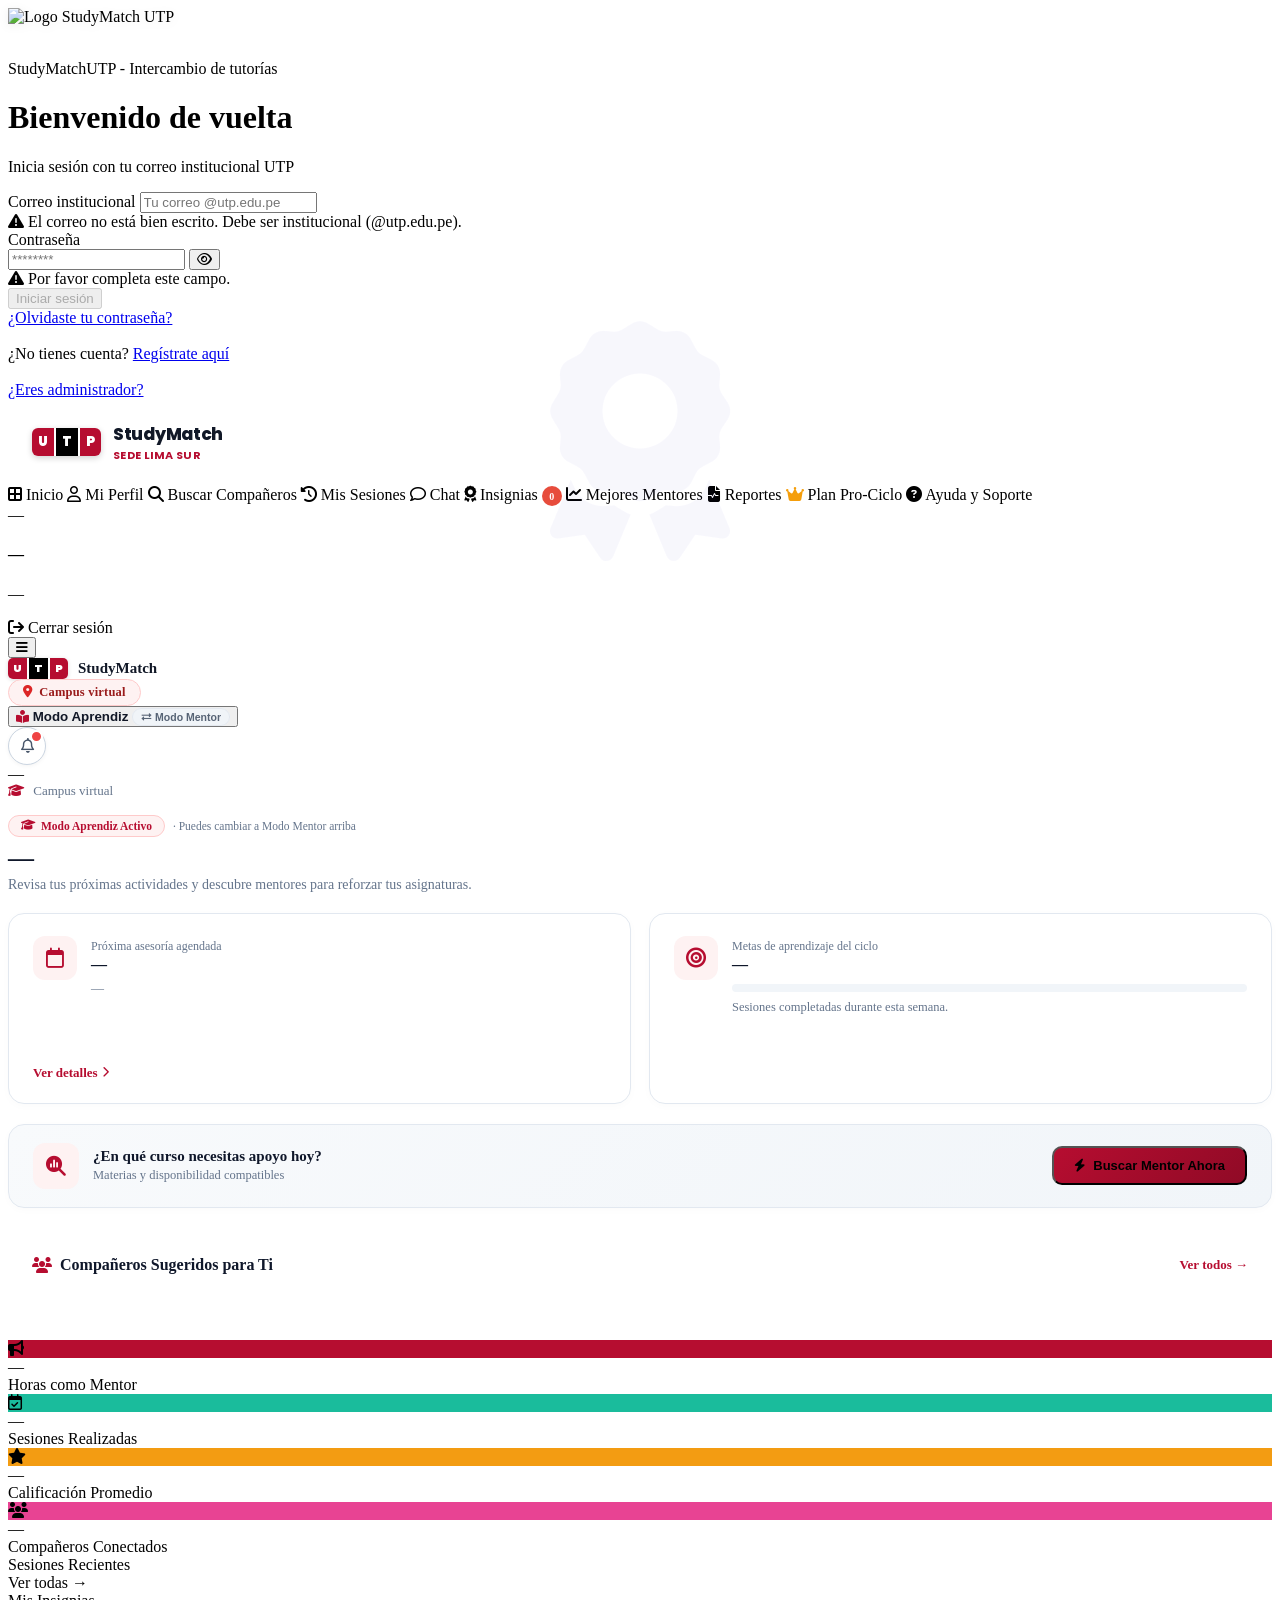
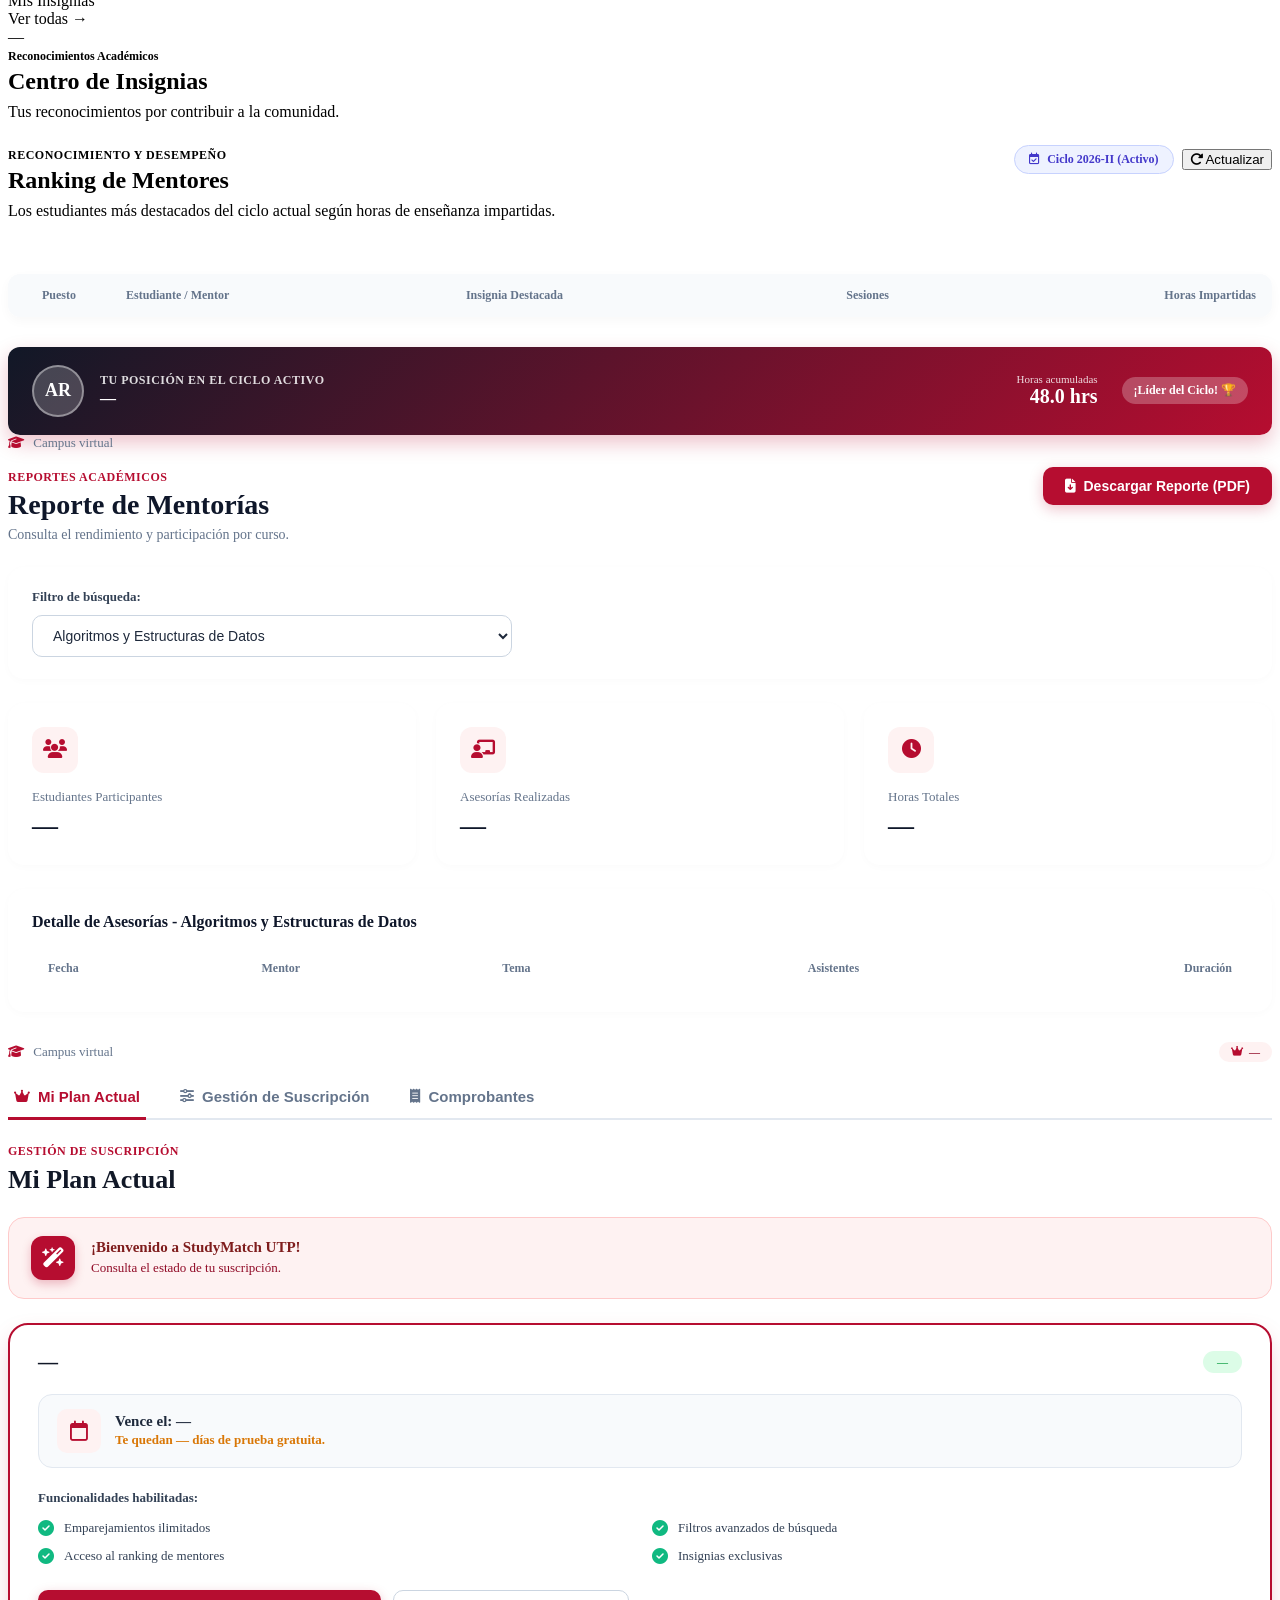
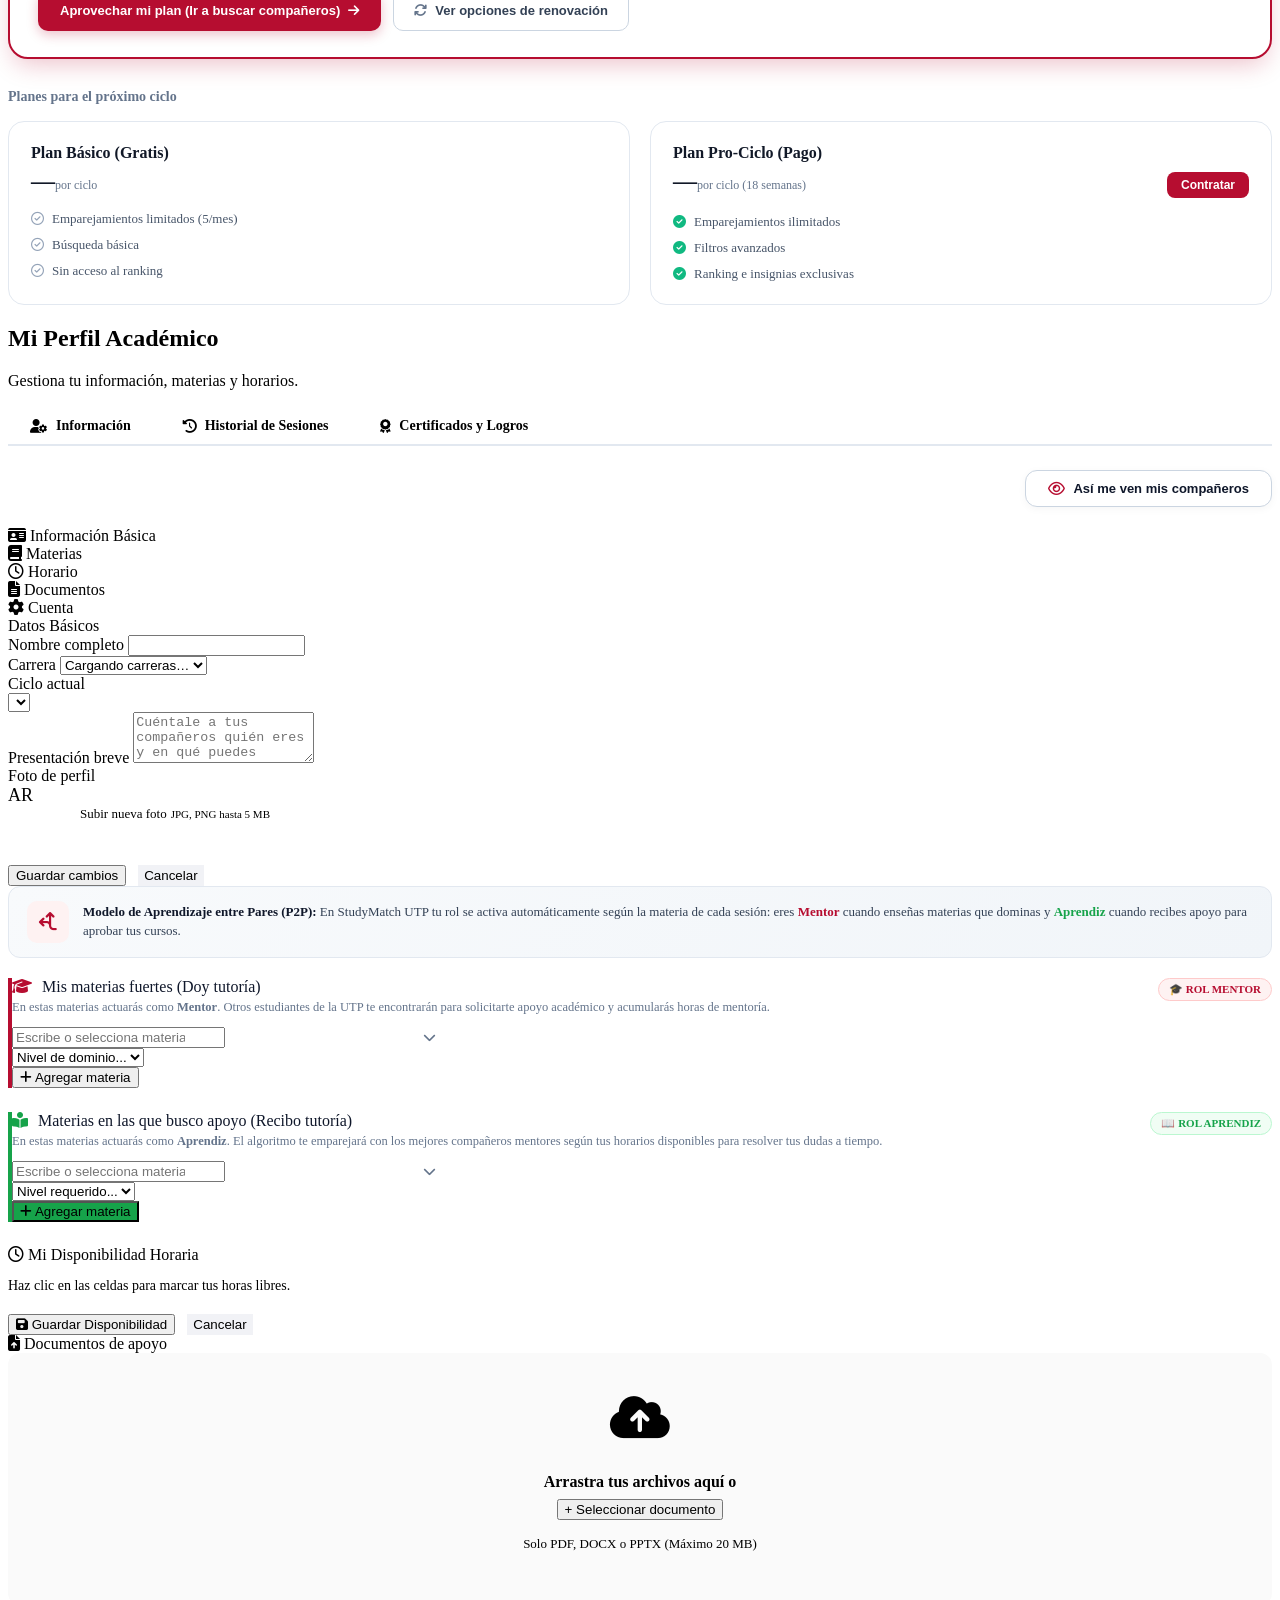
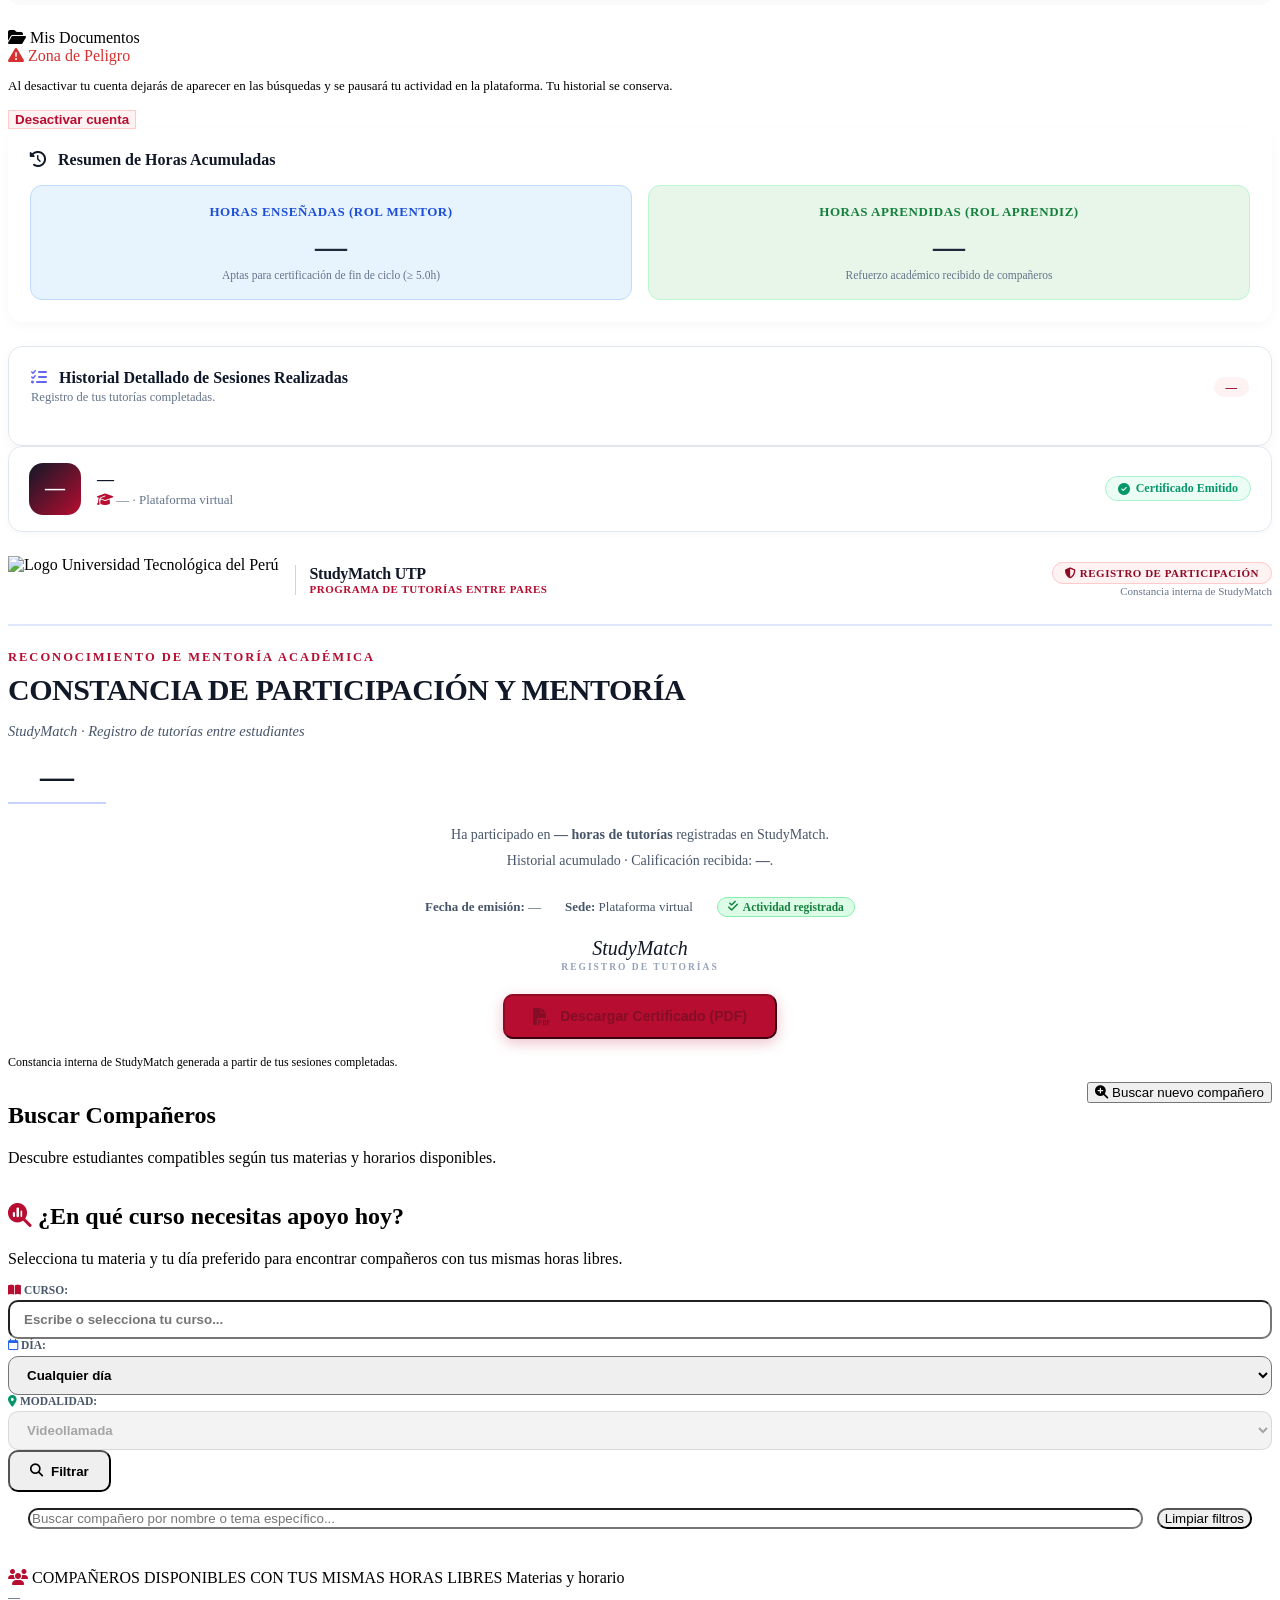
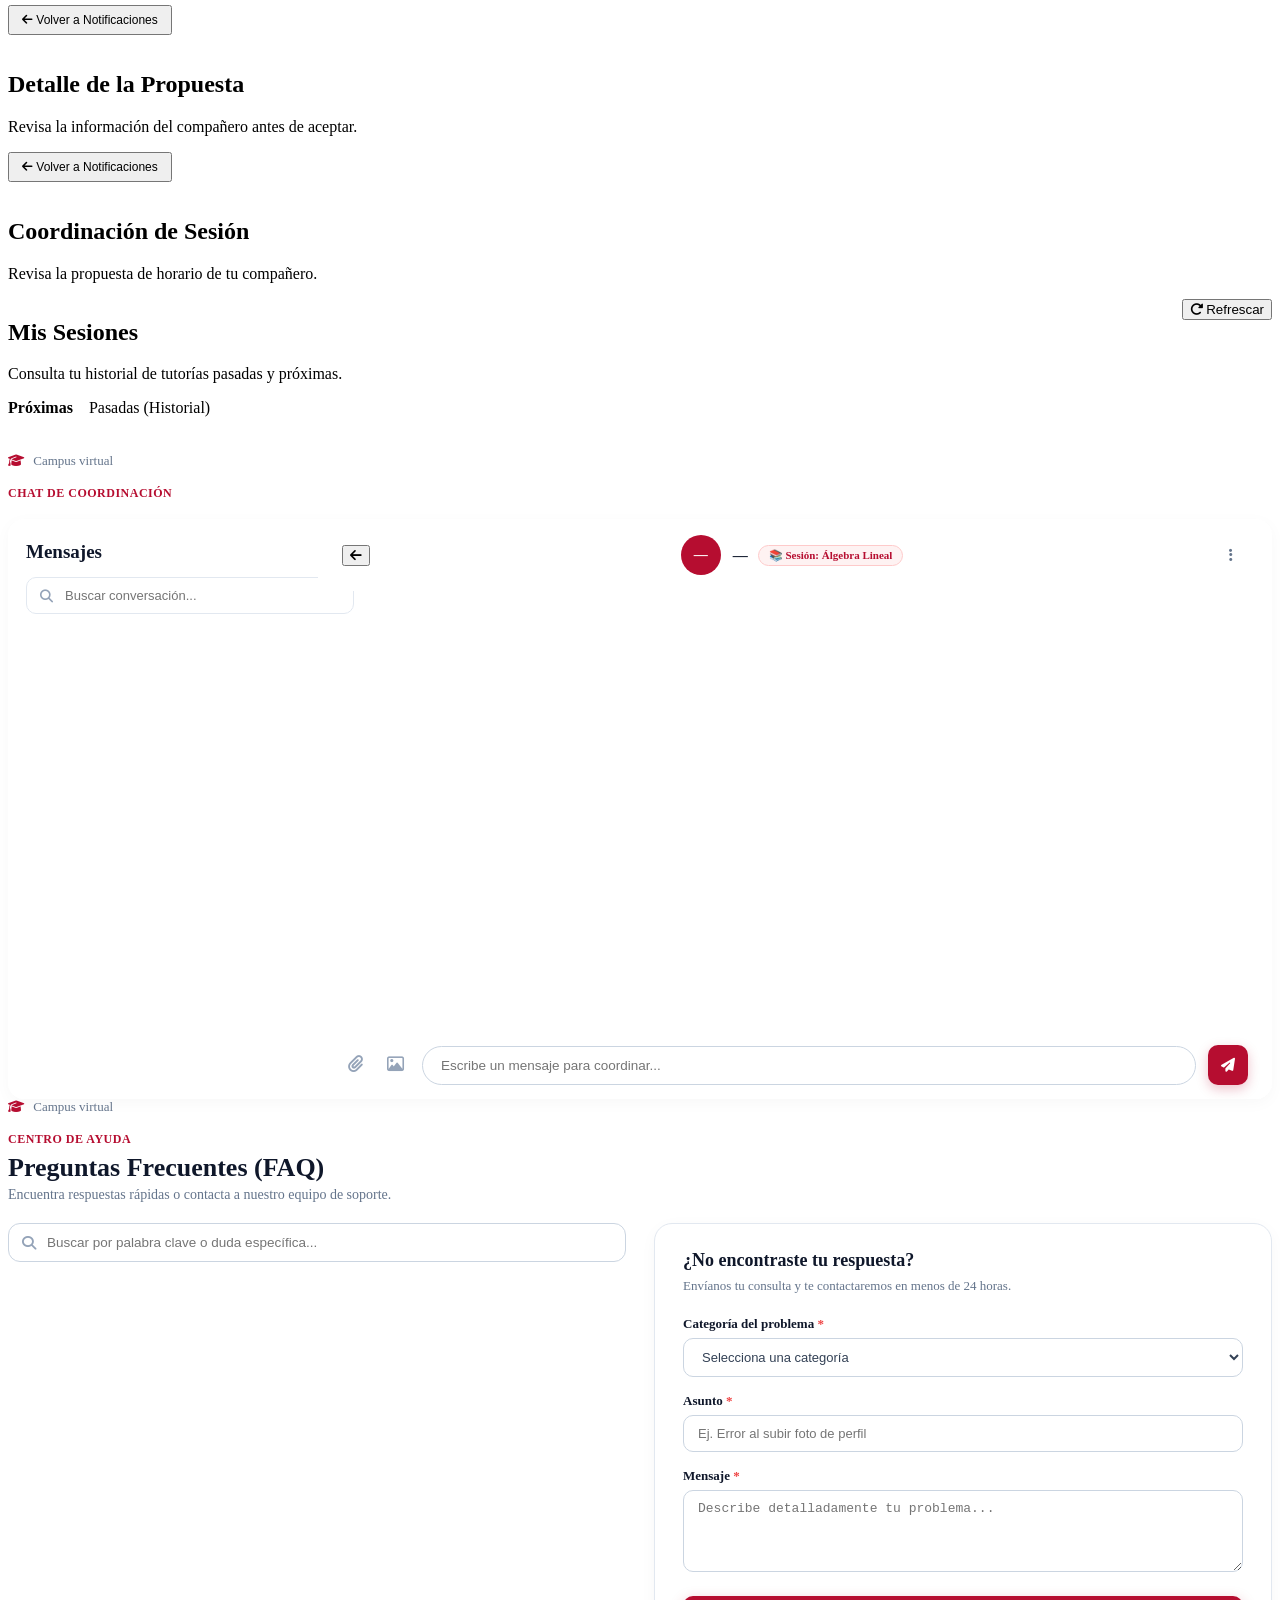
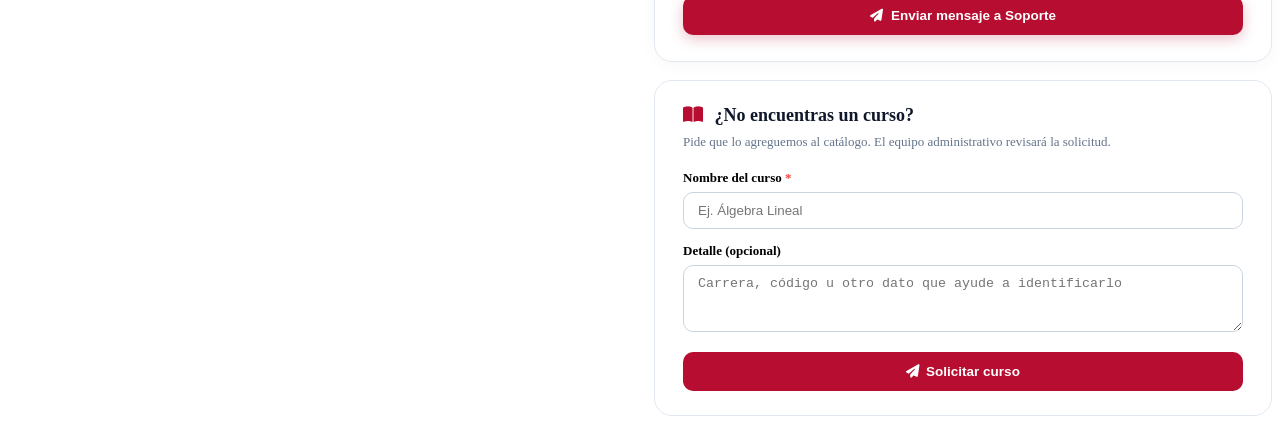
==== src/main/resources/templates/index.html @ 72ee601f "Integrar administración y solicitudes de cursos" ====
<!doctype html>
<html lang="es">
    <head>
        <meta charset="UTF-8" />
        <meta name="viewport" content="width=device-width, initial-scale=1.0" />
        <title>StudyMatch UTP - Plataforma de Tutorías</title>
        <link
            href="https://fonts.googleapis.com/css2?family=Inter:wght@400;500;600&amp;family=Poppins:wght@500;600;700&amp;display=swap"
            rel="stylesheet" />
        <link
            rel="stylesheet"
            href="https://cdnjs.cloudflare.com/ajax/libs/font-awesome/6.4.0/css/all.min.css" />
        <link rel="stylesheet" href="/css/styles.css?v=reference-3" />
        <link rel="stylesheet" href="/css/integration.css?v=reference-3"
    /></head>
    <body>
        <div id="auth-wrapper" class="auth-container">
            <div id="login-section" class="auth-box">
                <div class="auth-logo">
                    <img
                        src="/img/studymatch-logo.png"
                        alt="Logo StudyMatch UTP"
                        style="
                            height: 52px;
                            width: auto;
                            object-fit: contain;
                            display: block;
                            image-rendering: -webkit-optimize-contrast;
                            filter: drop-shadow(0 2px 5px rgba(0, 0, 0, 0.06));
                        "
                    />
                    <div class="logo-text"
                        >StudyMatch<span>UTP - Intercambio de tutorías</span></div
                    >
                </div>

                <h1 class="auth-title">Bienvenido de vuelta</h1>
                <p class="auth-subtitle">Inicia sesión con tu correo institucional UTP</p>

                <div id="login-error-msg" class="form-error-alert" style="display: none">
                    <i class="fa-solid fa-triangle-exclamation"></i>
                    <span id="login-error-text"
                        >Por favor completa todos los campos obligatorios del formulario.</span
                    >
                </div>

                <div class="auth-form-group">
                    <label>Correo institucional</label>
                    <input
                        type="email"
                        id="login-email"
                        class="auth-input"
                        placeholder="Tu correo @utp.edu.pe"
                    />
                    <div id="login-email-error" class="field-error-message">
                        <i class="fa-solid fa-triangle-exclamation"></i>
                        <span
                            >El correo no está bien escrito. Debe ser institucional
                            (@utp.edu.pe).</span
                        >
                    </div>
                </div>
                <div class="auth-form-group">
                  <label>Contraseña</label>
                  <div class="password-input-wrapper">
                      <input
                          type="password"
                          id="login-password"
                          class="auth-input"
                          placeholder="********"
                          minlength="8"
                      />
                      <button type="button" class="toggle-password-btn" data-target="login-password" aria-label="Mostrar u ocultar contraseña">
                          <i class="fa-regular fa-eye"></i>
                      </button>
                  </div>
                  <div id="login-password-error" class="field-error-message">
                      <i class="fa-solid fa-triangle-exclamation"></i>
                      <span>Por favor completa este campo.</span>
                  </div>
              </div>

                <button class="auth-btn" id="btn-login" disabled>Iniciar sesión</button>

                <div class="auth-links">
                    <a href="#" id="link-to-recover">¿Olvidaste tu contraseña?</a>
                    <br /><br />
                    ¿No tienes cuenta? <a href="#" id="link-to-register">Regístrate aquí</a>
                    <br /><br />
                    <a href="/admin.html">¿Eres administrador?</a>
                </div>
            </div>

            <div id="register-section" class="auth-box" style="display: none; max-width: 450px">
                <div class="auth-logo">
                    <img
                        src="/img/studymatch-logo.png"
                        alt="Logo StudyMatch UTP"
                        style="
                            height: 52px;
                            width: auto;
                            object-fit: contain;
                            display: block;
                            image-rendering: -webkit-optimize-contrast;
                            filter: drop-shadow(0 2px 5px rgba(0, 0, 0, 0.06));
                        "
                    />
                    <div class="logo-text"
                        >StudyMatch<span>UTP - Intercambio de tutorías</span></div
                    >
                </div>

                <h1 class="auth-title">Crea tu cuenta</h1>
                <p class="auth-subtitle">Únete a la comunidad de tutorías de la UTP</p>

                <div id="reg-error-msg" class="form-error-alert" style="display: none">
                    <i class="fa-solid fa-triangle-exclamation"></i>
                    <span id="reg-error-text"
                        >Por favor completa todos los campos obligatorios del formulario.</span
                    >
                </div>

                <div class="auth-form-group">
                    <label>Nombre completo</label>
                    <input
                        type="text"
                        id="reg-name"
                        class="auth-input"
                        placeholder="Nombre completo"
                        pattern="[^0-9]*"
                        title="No se permiten números en el nombre"
                    />
                    <div id="reg-name-error" class="field-error-message">
                        <i class="fa-solid fa-triangle-exclamation"></i>
                        <span>El nombre completo no debe contener números.</span>
                    </div>
                </div>
                <div class="auth-form-group">
                    <label>Correo institucional</label>
                    <input
                        type="email"
                        id="reg-email"
                        class="auth-input"
                        placeholder="U24212386@utp.edu.pe"
                    />
                    <div id="reg-email-error" class="field-error-message">
                        <i class="fa-solid fa-triangle-exclamation"></i>
                        <span
                            >El correo no está bien escrito. Debe ser institucional
                            (@utp.edu.pe).</span
                        >
                    </div>
                </div>
                <div class="auth-form-group">
                  <label>Contraseña</label>
                  <div class="password-input-wrapper">
                      <input
                          type="password"
                          id="reg-password"
                          class="auth-input"
                          placeholder="Mínimo 8 caracteres"
                          minlength="8"
                      />
                      <button type="button" class="toggle-password-btn" data-target="reg-password" aria-label="Mostrar u ocultar contraseña">
                          <i class="fa-regular fa-eye"></i>
                      </button>
                  </div>
                  <div id="reg-password-error" class="field-error-message">
                      <i class="fa-solid fa-triangle-exclamation"></i>
                      <span>La contraseña debe tener al menos 8 caracteres.</span>
                  </div>
              </div>
                <div style="display: flex; gap: 16px">
                    <div class="auth-form-group" style="flex: 1">
                        <label>Carrera</label>
                        <select
                            type="text"
                            id="reg-career"
                            class="auth-input"
                            title="No se permiten números en la carrera"
                            ><option value="">Cargando carreras…</option></select
                        >
                        <div id="reg-career-error" class="field-error-message">
                            <i class="fa-solid fa-triangle-exclamation"></i>
                            <span>La carrera no debe contener números.</span>
                        </div>
                    </div>
                    <div class="auth-form-group" style="flex: 1">
                        <label>Ciclo</label>
                        <div class="select-wrapper">
                            <select id="reg-cycle" class="auth-input"></select>
                        </div>
                    </div>
                </div>

                <button class="auth-btn" id="btn-register" style="margin-top: 4px"
                    >Continuar</button
                >

                <div class="auth-links">
                    ¿Ya tienes cuenta? <a href="#" id="link-to-login">Inicia sesión</a>
                </div>
            </div>

            <div id="verify-section" class="auth-box" style="display: none">
                <div class="auth-logo">
                    <div class="logo-icon"><i class="fa-solid fa-envelope-open-text"></i></div>
                </div>

                <h1 class="auth-title">Verifica tu correo</h1>
                <p class="auth-subtitle"
                    ><span id="verify-description">Verifica tu correo institucional: </span
                    ><strong id="verify-email-display">—</strong></p
                >

                <p id="verify-delivery-status" class="auth-subtitle" role="status"></p
                ><div id="verify-error-msg" class="form-error-alert" style="display: none">
                    <i class="fa-solid fa-triangle-exclamation"></i>
                    <span id="verify-error-text"
                        >Por favor completa todos los campos obligatorios del formulario.</span
                    >
                </div>

                <div class="auth-form-group" style="text-align: center">
                    <input
                        type="text"
                        id="verify-code"
                        class="auth-input"
                        style="
                            text-align: center;
                            font-size: 24px;
                            letter-spacing: 12px;
                            font-weight: 600;
                        "
                        placeholder="000000"
                        maxlength="6"
                    />
                </div>

                <button class="auth-btn" id="btn-verify">Confirmar código</button>

                <div class="auth-links">
                    <a href="#" id="btn-resend-code" type="button">Enviar código</a>
                    <br /><br />
                    <a
                        href="#"
                        id="link-verify-to-login"
                        style="color: var(--text-muted); text-decoration: underline"
                        >Volver al inicio</a
                    >
                </div>
            </div>

            <div id="recover-section" class="auth-box" style="display: none; max-width: 450px">
                <div class="auth-logo">
                    <img
                        src="/img/studymatch-logo.png"
                        alt="Logo StudyMatch UTP"
                        style="
                            height: 52px;
                            width: auto;
                            object-fit: contain;
                            display: block;
                            image-rendering: -webkit-optimize-contrast;
                            filter: drop-shadow(0 2px 5px rgba(0, 0, 0, 0.06));
                        "
                    />
                    <div class="logo-text"
                        >StudyMatch<span>UTP - Intercambio de tutorías</span></div
                    >
                </div>

                <h1 class="auth-title">Recuperar contraseña</h1>
                <p class="auth-subtitle"
                    >Ingresa tu correo para enviarte un enlace de recuperación</p
                >

                <div id="recover-error-msg" class="form-error-alert" style="display: none">
                    <i class="fa-solid fa-triangle-exclamation"></i>
                    <span id="recover-error-text"
                        >Por favor completa todos los campos obligatorios del formulario.</span
                    >
                </div>

                <div class="auth-form-group">
                    <label>Correo institucional</label>
                    <input
                        type="email"
                        id="recover-email"
                        class="auth-input"
                        placeholder="U24212386@utp.edu.pe"
                    />
                    <div id="recover-email-error" class="field-error-message">
                        <i class="fa-solid fa-triangle-exclamation"></i>
                        <span
                            >El correo no está bien escrito. Debe ser institucional
                            (@utp.edu.pe).</span
                        >
                    </div>
                </div>

                <button class="auth-btn" id="btn-recover">Enviar enlace de recuperación</button>

                <div class="auth-links">
                    <a href="#" id="link-recover-to-login">Volver al inicio de sesión</a>
                </div>
            </div>

            <div id="recover-sent-section" class="auth-box" style="display: none">
                <div class="auth-logo">
                    <div class="logo-icon" style="background-color: var(--secondary)"
                        ><i class="fa-solid fa-paper-plane"></i
                    ></div>
                </div>

                <h1 class="auth-title">¡Enviado!</h1>
                <p class="auth-subtitle"
                    >Revisa tu bandeja de entrada o carpeta de spam para encontrar el enlace de
                    recuperación.</p
                >

                <div
                    style="
                        background-color: #f8f9fa;
                        color: #383d41;
                        padding: 16px;
                        border-radius: 8px;
                        font-size: 12px;
                        text-align: center;
                        margin-bottom: 20px;
                        border: 1px solid #d6d8db;
                    "
                >
                    <strong style="margin-bottom: 8px; display: block"
                        ><i class="fa-solid fa-envelope"></i> Simulación de Bandeja de
                        Entrada</strong
                    >
                    <button
                        id="btn-sim-link-valid"
                        class="btn btn-primary"
                        style="margin: 0 auto 10px auto; width: 100%"
                        >Clic a Enlace Válido (Éxito)</button
                    >
                    <button
                        id="btn-sim-link-expired"
                        class="btn btn-secondary"
                        style="margin: 0 auto; width: 100%; background-color: #95a5a6"
                        >Clic a Enlace Expirado (Alterno)</button
                    >
                </div>

                <div class="auth-links">
                    <a
                        href="#"
                        id="link-sent-to-login"
                        style="color: var(--text-muted); text-decoration: underline"
                        >Volver al inicio</a
                    >
                </div>
            </div>

            <div id="reset-section" class="auth-box" style="display: none; max-width: 400px">
                <div class="auth-logo">
                    <div class="logo-icon"><i class="fa-solid fa-lock"></i></div>
                </div>
                <h1 class="auth-title">Nueva contraseña</h1>
                <p class="auth-subtitle">Crea una nueva contraseña para tu cuenta</p>

                <div id="reset-error-msg" class="form-error-alert" style="display: none">
                    <i class="fa-solid fa-triangle-exclamation"></i>
                    <span id="reset-error-text"
                        >Por favor completa todos los campos obligatorios del formulario.</span
                    >
                </div>

                <div class="auth-form-group">
                  <label>Nueva contraseña</label>
                  <div class="password-input-wrapper">
                      <input
                          type="password"
                          id="reset-password"
                          class="auth-input"
                          placeholder="Mínimo 8 caracteres"
                          minlength="8"
                      />
                      <button type="button" class="toggle-password-btn" data-target="reset-password" aria-label="Mostrar u ocultar contraseña">
                          <i class="fa-regular fa-eye"></i>
                      </button>
                  </div>
                  <div id="reset-password-error" class="field-error-message">
                      <i class="fa-solid fa-triangle-exclamation"></i>
                      <span>La contraseña debe tener al menos 8 caracteres.</span>
                  </div>
              </div>

                <button class="auth-btn" id="btn-reset">Actualizar contraseña</button>
            </div>
        </div>

        <div id="app-container">
            <aside class="sidebar">
                <div
                    class="logo-container"
                    style="
                        padding: 22px 24px;
                        display: flex;
                        align-items: center;
                        gap: 12px;
                        border-bottom: 1px solid var(--border-color);
                    "
                >
                    <div
                        style="
                            display: flex;
                            gap: 2px;
                            align-items: center;
                            border-radius: 6px;
                            overflow: hidden;
                            box-shadow: 0 2px 6px rgba(0, 0, 0, 0.18);
                        "
                    >
                        <span
                            style="
                                background: #b60d30;
                                color: #ffffff;
                                font-weight: 900;
                                font-size: 13px;
                                padding: 4px 6px;
                                font-family: &quot;Poppins&quot;, sans-serif;
                            "
                            >U</span
                        >
                        <span
                            style="
                                background: #000000;
                                color: #ffffff;
                                font-weight: 900;
                                font-size: 13px;
                                padding: 4px 6px;
                                font-family: &quot;Poppins&quot;, sans-serif;
                            "
                            >T</span
                        >
                        <span
                            style="
                                background: #b60d30;
                                color: #ffffff;
                                font-weight: 900;
                                font-size: 13px;
                                padding: 4px 6px;
                                font-family: &quot;Poppins&quot;, sans-serif;
                            "
                            >P</span
                        >
                    </div>
                    <div
                        class="logo-text"
                        style="
                            font-family: &quot;Poppins&quot;, sans-serif;
                            font-weight: 800;
                            font-size: 17px;
                            color: #111827;
                            letter-spacing: -0.3px;
                        "
                        >StudyMatch<span
                            style="
                                display: block;
                                font-size: 11px;
                                font-weight: 700;
                                color: #b60d30;
                                letter-spacing: 0.3px;
                            "
                            >SEDE LIMA SUR</span
                        ></div
                    >
                </div>

                <nav class="nav-menu">
                    <a class="nav-item active" data-target="inicio-section">
                        <i class="fa-solid fa-border-all"></i> Inicio
                    </a>
                    <a class="nav-item" data-target="perfil-section">
                        <i class="fa-regular fa-user"></i> Mi Perfil
                    </a>
                    <a class="nav-item" data-target="buscar-section">
                        <i class="fa-solid fa-magnifying-glass"></i>
                        <span id="nav-label-buscar">Buscar Compañeros</span>
                    </a>
                    <div style="display: none !important" aria-hidden="true">
                        <a
                            class="nav-item"
                            data-target="notificaciones-section"
                            id="nav-notificaciones"
                        >
                            <span id="rf38-badge-sidebar-notif"
                                ><span id="rf38-punto-rojo-sidebar"></span
                            ></span>
                        </a>
                    </div>
                    <a class="nav-item" data-target="mis-sesiones-section">
                        <i class="fa-solid fa-clock-rotate-left"></i>
                        <span id="nav-label-sesiones">Mis Sesiones</span>
                    </a>
                    <a class="nav-item" data-target="chat-section">
                        <i class="fa-regular fa-comment"></i> Chat
                    </a>
                    <a class="nav-item" data-target="insignias-section">
                        <i class="fa-solid fa-award"></i> Insignias
                        <span
                            style="
                                background-color: #e74c3c;
                                color: white;
                                border-radius: 50%;
                                width: 20px;
                                height: 20px;
                                display: inline-flex;
                                justify-content: center;
                                align-items: center;
                                font-size: 10px;
                                font-weight: bold;
                                margin-left: auto;
                            "
                            id="sidebar-badge-count"
                            >0</span
                        >
                    </a>
                    <a class="nav-item" data-target="ranking-section">
                        <i class="fa-solid fa-chart-line"></i> Mejores Mentores
                    </a>
                    <a class="nav-item" data-target="reportes-section" id="nav-reportes">
                        <i class="fa-solid fa-file-waveform"></i> Reportes
                    </a>
                    <a class="nav-item" data-target="suscripcion-section" id="nav-suscripcion">
                        <i class="fa-solid fa-crown" style="color: #f59e0b"></i> Plan Pro-Ciclo
                        <span
                            class="pro-badge"
                            id="sidebar-pro-badge"
                            style="
                                background: linear-gradient(135deg, #f59e0b, #d97706);
                                color: #fff;
                                font-size: 10px;
                                padding: 2px 7px;
                                border-radius: 4px;
                                font-weight: 700;
                                margin-left: 6px;
                                display: none;
                            "
                            >PRO TRIAL</span
                        >
                    </a>
                    <a class="nav-item" data-target="ayuda-section" id="nav-ayuda">
                        <i class="fa-solid fa-circle-question"></i> Ayuda y Soporte
                    </a>
                </nav>

                <div class="user-profile-sidebar">
                    <div class="user-avatar-small" id="sidebar-avatar">—</div>
                    <div class="user-info-small">
                        <h4 id="sidebar-name">—</h4>
                        <p id="sidebar-subtitle">—</p>
                        <a class="logout-btn" id="btn-logout">
                            <i class="fa-solid fa-arrow-right-from-bracket"></i> Cerrar sesión
                        </a>
                    </div>
                </div>
            </aside>

            <main class="main-content">
                <div class="topbar-global">
                    <div class="topbar-left">
                        <button type="button" id="btn-mobile-menu" class="mobile-menu-toggle" aria-label="Abrir menú">
                        <i class="fa-solid fa-bars"></i>
                        </button>
                        <div
                            class="topbar-brand-tag"
                            style="display: flex; align-items: center; gap: 10px"
                        >
                            <div
                                style="
                                    display: inline-flex;
                                    gap: 2px;
                                    align-items: center;
                                    border-radius: 5px;
                                    overflow: hidden;
                                    box-shadow: 0 1px 4px rgba(0, 0, 0, 0.15);
                                "
                            >
                                <span
                                    style="
                                        background: #b60d30;
                                        color: #ffffff;
                                        font-weight: 900;
                                        font-size: 11px;
                                        padding: 2px 5px;
                                        font-family: &quot;Poppins&quot;, sans-serif;
                                    "
                                    >U</span
                                >
                                <span
                                    style="
                                        background: #000000;
                                        color: #ffffff;
                                        font-weight: 900;
                                        font-size: 11px;
                                        padding: 2px 5px;
                                        font-family: &quot;Poppins&quot;, sans-serif;
                                    "
                                    >T</span
                                >
                                <span
                                    style="
                                        background: #b60d30;
                                        color: #ffffff;
                                        font-weight: 900;
                                        font-size: 11px;
                                        padding: 2px 5px;
                                        font-family: &quot;Poppins&quot;, sans-serif;
                                    "
                                    >P</span
                                >
                            </div>
                            <span style="font-weight: 800; font-size: 15px; color: #111827"
                                >StudyMatch</span
                            >
                        </div>
                        <div
                            class="topbar-sede-badge"
                            style="
                                display: inline-flex;
                                align-items: center;
                                gap: 7px;
                                background: #fef2f2;
                                border: 1.5px solid #fecaca;
                                color: #991b1b;
                                padding: 5px 14px;
                                border-radius: 20px;
                                font-size: 12.5px;
                                font-weight: 700;
                                letter-spacing: 0.2px;
                            "
                        >
                            <i class="fa-solid fa-location-dot" style="color: #dc2626"></i>
                            <span>Campus virtual</span>
                            <input type="hidden" id="topbar-sede-select" value="Lima Sur" />
                        </div>
                    </div>
                    <div class="topbar-right">
                        <button
                            type="button"
                            id="btn-toggle-rol"
                            class="topbar-role-toggle"
                            title="Cambiar entre modo Aprendiz y Mentor"
                        >
                            <i
                                class="fa-solid fa-book-open-reader"
                                style="color: #b60d30; font-size: 13px"
                            ></i>
                            <span id="txt-modo-rol" style="color: #111827; font-weight: 800"
                                >Modo Aprendiz</span
                            >
                            <span
                                style="
                                    font-size: 10.5px;
                                    opacity: 0.9;
                                    font-weight: 600;
                                    color: #475569;
                                    background: #f1f5f9;
                                    padding: 2px 8px;
                                    border-radius: 12px;
                                    border: 1px solid #e2e8f0;
                                "
                                >⮂ Modo Mentor</span
                            >
                        </button>
                        <div style="position: relative">
                            <button
                                type="button"
                                id="rf38-btn-campana-topbar"
                                class="btn"
                                style="
                                    position: relative;
                                    background: #ffffff;
                                    border: 1px solid #cbd5e1;
                                    width: 38px;
                                    height: 38px;
                                    border-radius: 50%;
                                    display: flex;
                                    align-items: center;
                                    justify-content: center;
                                    font-size: 15px;
                                    color: #475569;
                                    cursor: pointer;
                                    box-shadow: 0 1px 4px rgba(0, 0, 0, 0.05);
                                "
                                title="Notificaciones"
                            >
                                <i class="fa-regular fa-bell"></i>
                                <span
                                    id="topbar-punto-rojo-campana"
                                    style="
                                        display: inline-block;
                                        position: absolute;
                                        top: 2px;
                                        right: 2px;
                                        width: 9px;
                                        height: 9px;
                                        background: #ef4444;
                                        border-radius: 50%;
                                        border: 2px solid #ffffff;
                                    "
                                ></span>
                            </button>

                            <div
                                id="topbar-notif-dropdown"
                                style="
                                    display: none;
                                    position: absolute;
                                    right: 0;
                                    top: calc(100% + 12px);
                                    width: 385px;
                                    max-width: 95vw;
                                    background: #ffffff;
                                    border: 1px solid #cbd5e1;
                                    border-radius: 18px;
                                    box-shadow: 0 16px 40px -4px rgba(15, 23, 42, 0.22);
                                    z-index: 1200;
                                    overflow: hidden;
                                "
                            >
                                <div
                                    style="
                                        display: flex;
                                        align-items: center;
                                        justify-content: space-between;
                                        padding: 14px 18px;
                                        border-bottom: 1px solid #e2e8f0;
                                        background: #ffffff;
                                    "
                                >
                                    <div style="display: flex; align-items: center; gap: 12px">
                                        <button
                                            type="button"
                                            id="btn-close-notif-dropdown"
                                            style="
                                                background: none;
                                                border: none;
                                                color: #2563eb;
                                                font-size: 18px;
                                                font-weight: 700;
                                                cursor: pointer;
                                                display: flex;
                                                align-items: center;
                                                justify-content: center;
                                                width: 28px;
                                                height: 28px;
                                                padding: 0;
                                            "
                                            title="Cerrar notificaciones"
                                        >
                                            <i class="fa-solid fa-xmark"></i>
                                        </button>
                                        <h3
                                            style="
                                                margin: 0;
                                                font-size: 17px;
                                                font-weight: 800;
                                                color: #0f172a;
                                                letter-spacing: -0.3px;
                                            "
                                            >Notificaciones</h3
                                        >
                                    </div>
                                    <span
                                        id="topbar-notif-count-pill"
                                        style="
                                            font-size: 11px;
                                            font-weight: 700;
                                            background: #fee2e2;
                                            color: #dc2626;
                                            padding: 2px 8px;
                                            border-radius: 12px;
                                        "
                                        >0 nuevas</span
                                    >
                                </div>

                                <div
                                    style="
                                        display: flex;
                                        justify-content: space-between;
                                        align-items: center;
                                        padding: 10px 18px;
                                        border-bottom: 1px solid #f1f5f9;
                                        background: #ffffff;
                                    "
                                >
                                    <label
                                        style="
                                            display: flex;
                                            align-items: center;
                                            gap: 10px;
                                            cursor: pointer;
                                            user-select: none;
                                            margin: 0;
                                        "
                                    >
                                        <span class="notif-toggle-switch">
                                            <input type="checkbox" id="toggle-notif-no-leidos" />
                                            <span class="notif-slider"></span>
                                        </span>
                                        <span
                                            style="
                                                font-size: 13px;
                                                font-weight: 600;
                                                color: #475569;
                                            "
                                            >Ver no leídos</span
                                        >
                                    </label>
                                    <i
                                        class="fa-solid fa-gear"
                                        style="
                                            color: #64748b;
                                            font-size: 16px;
                                            cursor: pointer;
                                            padding: 4px;
                                        "
                                        title="Configuración de notificaciones"
                                    ></i>
                                </div>

                                <div
                                    id="notif-scroll-list"
                                    class="notif-scroll-container"
                                    style="max-height: 440px; overflow-y: auto; background: #ffffff"
                                ></div>
                            </div>
                        </div>
                        <div class="topbar-profile-menu" style="position: relative">
                            <div
                                class="topbar-user-pill"
                                id="topbar-user-avatar"
                                title="Opciones de cuenta"
                                role="button"
                                tabindex="0"
                                aria-haspopup="true"
                                aria-expanded="false"
                                style="cursor: pointer"
                                >—</div
                            >
                            <div
                                id="topbar-profile-dropdown"
                                style="
                                    display: none;
                                    position: absolute;
                                    right: 0;
                                    top: calc(100% + 12px);
                                    min-width: 185px;
                                    background: #ffffff;
                                    border: 1px solid #e2e8f0;
                                    border-radius: 10px;
                                    box-shadow: 0 10px 28px rgba(15, 23, 42, 0.14);
                                    z-index: 1250;
                                    padding: 8px;
                                "
                            >
                                <button
                                    type="button"
                                    id="btn-dropdown-logout"
                                    style="
                                        width: 100%;
                                        display: flex;
                                        align-items: center;
                                        gap: 12px;
                                        padding: 10px 14px;
                                        background: transparent;
                                        border: none;
                                        border-radius: 8px;
                                        font-family: 'Inter', sans-serif;
                                        font-size: 14px;
                                        font-weight: 500;
                                        color: #0f172a;
                                        cursor: pointer;
                                        text-align: left;
                                        transition: background 0.15s ease;
                                    "
                                    onmouseover="this.style.background='#f8fafc'"
                                    onmouseout="this.style.background='transparent'"
                                >
                                    <i
                                        class="fa-solid fa-arrow-right-from-bracket"
                                        style="font-size: 15px; color: #1e293b"
                                    ></i>
                                    <span>Cerrar sesión</span>
                                </button>
                            </div>
                        </div>
                    </div>
                </div>

                <section id="inicio-section" class="page-section active">
                    <div
                        style="
                            display: flex;
                            justify-content: space-between;
                            align-items: center;
                            margin-bottom: 16px;
                            font-size: 13px;
                            color: #64748b;
                        "
                    >
                        <span
                            ><i
                                class="fa-solid fa-graduation-cap"
                                style="color: #b60d30; margin-right: 6px"
                            ></i>
                            Campus virtual</span
                        >
                    </div>

                    <div style="margin-bottom: 20px">
                        <div
                            style="display: flex; align-items: center; gap: 8px; margin-bottom: 6px"
                        >
                            <span
                                id="dash-mode-badge"
                                style="
                                    display: inline-flex;
                                    align-items: center;
                                    gap: 6px;
                                    padding: 4px 12px;
                                    border-radius: 20px;
                                    font-size: 11.5px;
                                    font-weight: 700;
                                    background: #fef2f2;
                                    color: #b60d30;
                                    border: 1px solid #fecaca;
                                "
                            >
                                <i class="fa-solid fa-graduation-cap"></i> Modo Aprendiz Activo
                            </span>
                            <span style="font-size: 11.5px; color: #64748b"
                                >· Puedes cambiar a Modo Mentor arriba</span
                            >
                        </div>
                        <h1
                            id="dash-greeting"
                            style="
                                font-size: 26px;
                                font-weight: 800;
                                color: #0f172a;
                                margin: 4px 0 4px;
                            "
                            >—</h1
                        >
                        <p id="dash-mode-desc" style="color: #64748b; font-size: 14px; margin: 0"
                            >Revisa tus próximas actividades y descubre mentores para reforzar tus
                            asignaturas.</p
                        >
                    </div>

                    <div id="dash-aprendiz-panel">
                        <div
                            style="
                                display: grid;
                                grid-template-columns: repeat(auto-fit, minmax(320px, 1fr));
                                gap: 18px;
                                margin-bottom: 20px;
                            "
                        >
                            <div
                                class="section-card"
                                style="
                                    padding: 22px 24px;
                                    border: 1px solid #e2e8f0;
                                    border-radius: 16px;
                                    background: #ffffff;
                                    display: flex;
                                    flex-direction: column;
                                    justify-content: space-between;
                                    min-height: 145px;
                                    box-shadow: 0 2px 10px rgba(0, 0, 0, 0.02);
                                    margin: 0;
                                "
                            >
                                <div style="display: flex; gap: 14px; align-items: flex-start">
                                    <div
                                        style="
                                            width: 44px;
                                            height: 44px;
                                            border-radius: 12px;
                                            background: #fef2f2;
                                            display: flex;
                                            align-items: center;
                                            justify-content: center;
                                            flex-shrink: 0;
                                        "
                                    >
                                        <i
                                            class="fa-regular fa-calendar"
                                            style="color: #b60d30; font-size: 20px"
                                        ></i>
                                    </div>
                                    <div>
                                        <span
                                            style="
                                                font-size: 12px;
                                                color: #64748b;
                                                font-weight: 500;
                                            "
                                            >Próxima asesoría agendada</span
                                        >
                                        <h3
                                            style="
                                                margin: 2px 0 6px;
                                                font-size: 16px;
                                                font-weight: 700;
                                                color: #0f172a;
                                            "
                                            id="dashboard-next-subject"
                                            >—</h3
                                        >
                                        <p
                                            style="margin: 0; font-size: 13px; color: #64748b"
                                            id="dashboard-next-detail"
                                            >—</p
                                        >
                                    </div>
                                </div>
                                <div style="margin-top: 14px">
                                    <a
                                        href="#"
                                        style="
                                            color: #b60d30;
                                            font-size: 13px;
                                            font-weight: 600;
                                            text-decoration: none;
                                            display: inline-flex;
                                            align-items: center;
                                            gap: 4px;
                                        "
                                        data-go="mis-sesiones-section"
                                    >
                                        Ver detalles
                                        <i
                                            class="fa-solid fa-chevron-right"
                                            style="font-size: 11px"
                                        ></i>
                                    </a>
                                </div>
                            </div>

                            <div
                                class="section-card"
                                style="
                                    padding: 22px 24px;
                                    border: 1px solid #e2e8f0;
                                    border-radius: 16px;
                                    background: #ffffff;
                                    display: flex;
                                    flex-direction: column;
                                    justify-content: space-between;
                                    min-height: 145px;
                                    box-shadow: 0 2px 10px rgba(0, 0, 0, 0.02);
                                    margin: 0;
                                "
                            >
                                <div style="display: flex; gap: 14px; align-items: flex-start">
                                    <div
                                        style="
                                            width: 44px;
                                            height: 44px;
                                            border-radius: 12px;
                                            background: #fef2f2;
                                            display: flex;
                                            align-items: center;
                                            justify-content: center;
                                            flex-shrink: 0;
                                        "
                                    >
                                        <i
                                            class="fa-solid fa-bullseye"
                                            style="color: #b60d30; font-size: 20px"
                                        ></i>
                                    </div>
                                    <div style="flex: 1">
                                        <span
                                            style="
                                                font-size: 12px;
                                                color: #64748b;
                                                font-weight: 500;
                                            "
                                            >Metas de aprendizaje del ciclo</span
                                        >
                                        <h3
                                            style="
                                                margin: 2px 0 10px;
                                                font-size: 16px;
                                                font-weight: 700;
                                                color: #0f172a;
                                            "
                                            id="dashboard-week-count"
                                            >—</h3
                                        >
                                        <div
                                            style="
                                                width: 100%;
                                                height: 8px;
                                                background: #f1f5f9;
                                                border-radius: 10px;
                                                overflow: hidden;
                                                margin-bottom: 8px;
                                            "
                                        >
                                            <div
                                                style="
                                                    width: 0%;
                                                    height: 100%;
                                                    background: #b60d30;
                                                    border-radius: 10px;
                                                "
                                                id="dashboard-week-progress"
                                            ></div>
                                        </div>
                                        <p
                                            style="margin: 0; font-size: 12.5px; color: #64748b"
                                            id="dashboard-week-description"
                                            >Sesiones completadas durante esta semana.</p
                                        >
                                    </div>
                                </div>
                            </div>
                        </div>

                        <div
                            style="
                                background: linear-gradient(135deg, #f8fafc 0%, #f1f5f9 100%);
                                border: 1.5px solid #e2e8f0;
                                border-radius: 16px;
                                padding: 18px 24px;
                                margin-bottom: 24px;
                                display: flex;
                                justify-content: space-between;
                                align-items: center;
                                flex-wrap: wrap;
                                gap: 14px;
                                box-shadow: 0 2px 8px rgba(0, 0, 0, 0.02);
                            "
                        >
                            <div style="display: flex; align-items: center; gap: 14px">
                                <div
                                    style="
                                        width: 46px;
                                        height: 46px;
                                        border-radius: 12px;
                                        background: #fef2f2;
                                        color: #b60d30;
                                        display: flex;
                                        align-items: center;
                                        justify-content: center;
                                        font-size: 20px;
                                        flex-shrink: 0;
                                    "
                                >
                                    <i class="fa-solid fa-magnifying-glass-chart"></i>
                                </div>
                                <div>
                                    <strong style="font-size: 15px; color: #0f172a; display: block"
                                        >¿En qué curso necesitas apoyo hoy?</strong
                                    >
                                    <span style="font-size: 12.5px; color: #64748b"
                                        >Materias y disponibilidad compatibles</span
                                    >
                                </div>
                            </div>
                            <button
                                type="button"
                                class="btn btn-primary"
                                style="
                                    padding: 10px 20px;
                                    font-size: 13px;
                                    font-weight: 700;
                                    border-radius: 10px;
                                    background: linear-gradient(135deg, #b60d30, #900a26);
                                    display: inline-flex;
                                    align-items: center;
                                    gap: 8px;
                                    cursor: pointer;
                                "
                                data-go="buscar-section"
                            >
                                <i class="fa-solid fa-bolt"></i> Buscar Mentor Ahora
                            </button>
                        </div>
                    </div>

                    <div id="dash-mentor-panel" style="display: none">
                        <div
                            class="section-card"
                            style="
                                padding: 22px 24px;
                                border: 1.5px solid #a7f3d0;
                                border-radius: 16px;
                                background: #ffffff;
                                margin-bottom: 20px;
                                box-shadow: 0 4px 18px -4px rgba(16, 185, 129, 0.09);
                            "
                        >
                            <div
                                style="
                                    display: flex;
                                    justify-content: space-between;
                                    align-items: center;
                                    margin-bottom: 16px;
                                    flex-wrap: wrap;
                                    gap: 10px;
                                "
                            >
                                <div style="display: flex; align-items: center; gap: 12px">
                                    <div
                                        style="
                                            width: 42px;
                                            height: 42px;
                                            border-radius: 12px;
                                            background: #ecfdf5;
                                            color: #059669;
                                            display: flex;
                                            align-items: center;
                                            justify-content: center;
                                            font-size: 20px;
                                        "
                                    >
                                        <i class="fa-solid fa-inbox"></i>
                                    </div>
                                    <div>
                                        <h3
                                            style="
                                                margin: 0;
                                                font-size: 16px;
                                                font-weight: 800;
                                                color: #0f172a;
                                            "
                                            >Solicitudes de Asesoría de Alumnos</h3
                                        >
                                        <span style="font-size: 12.5px; color: #64748b"
                                            >Compañeros de la UTP que han solicitado tu apoyo en tus
                                            materias dominadas.</span
                                        >
                                    </div>
                                </div>
                                <span
                                    id="mentor-pending-count-badge"
                                    style="
                                        background: #fef3c7;
                                        color: #b45309;
                                        border: 1px solid #fde68a;
                                        padding: 5px 12px;
                                        border-radius: 20px;
                                        font-size: 12px;
                                        font-weight: 700;
                                        display: inline-flex;
                                        align-items: center;
                                        gap: 6px;
                                    "
                                >
                                    <i class="fa-solid fa-bell"></i>
                                    <span id="mentor-pending-num">—</span> Solicitudes Pendientes
                                </span>
                            </div>

                            <div
                                style="display: flex; flex-direction: column; gap: 12px"
                                id="mentor-requests"
                            ></div>
                        </div>

                        <div
                            style="
                                display: grid;
                                grid-template-columns: repeat(auto-fit, minmax(280px, 1fr));
                                gap: 16px;
                                margin-bottom: 20px;
                            "
                        >
                            <div
                                class="section-card"
                                style="
                                    padding: 20px 22px;
                                    border: 1px solid #e2e8f0;
                                    border-radius: 16px;
                                    background: #ffffff;
                                    margin: 0;
                                    box-shadow: 0 2px 10px rgba(0, 0, 0, 0.02);
                                "
                            >
                                <div
                                    style="
                                        display: flex;
                                        justify-content: space-between;
                                        align-items: flex-start;
                                        margin-bottom: 8px;
                                    "
                                >
                                    <div>
                                        <span
                                            style="
                                                font-size: 12px;
                                                color: #64748b;
                                                font-weight: 600;
                                                text-transform: uppercase;
                                            "
                                            >Horas Dictadas</span
                                        >
                                        <h3
                                            style="
                                                font-size: 26px;
                                                font-weight: 800;
                                                color: #065f46;
                                                margin: 4px 0 0;
                                            "
                                            id="mentor-hours"
                                            >—</h3
                                        >
                                    </div>
                                    <div
                                        style="
                                            width: 42px;
                                            height: 42px;
                                            border-radius: 10px;
                                            background: #ecfdf5;
                                            color: #059669;
                                            display: flex;
                                            align-items: center;
                                            justify-content: center;
                                            font-size: 18px;
                                        "
                                    >
                                        <i class="fa-solid fa-user-clock"></i>
                                    </div>
                                </div>
                                <div
                                    style="
                                        width: 100%;
                                        height: 7px;
                                        background: #f1f5f9;
                                        border-radius: 10px;
                                        overflow: hidden;
                                        margin: 10px 0 6px;
                                    "
                                >
                                    <div
                                        style="
                                            width: 62.5%;
                                            height: 100%;
                                            background: #10b981;
                                            border-radius: 10px;
                                        "
                                    ></div>
                                </div>
                                <p style="margin: 0; font-size: 12px; color: #64748b"
                                    >Meta UTP: 20 hrs para Diploma de Excelencia Docente.</p
                                >
                            </div>

                            <div
                                class="section-card"
                                style="
                                    padding: 20px 22px;
                                    border: 1px solid #e2e8f0;
                                    border-radius: 16px;
                                    background: #ffffff;
                                    margin: 0;
                                    box-shadow: 0 2px 10px rgba(0, 0, 0, 0.02);
                                "
                            >
                                <div
                                    style="
                                        display: flex;
                                        justify-content: space-between;
                                        align-items: flex-start;
                                        margin-bottom: 8px;
                                    "
                                >
                                    <div>
                                        <span
                                            style="
                                                font-size: 12px;
                                                color: #64748b;
                                                font-weight: 600;
                                                text-transform: uppercase;
                                            "
                                            >Calificación de Mentor</span
                                        >
                                        <h3
                                            style="
                                                font-size: 26px;
                                                font-weight: 800;
                                                color: #b45309;
                                                margin: 4px 0 0;
                                            "
                                            id="mentor-rating"
                                            >—</h3
                                        >
                                    </div>
                                    <div
                                        style="
                                            width: 42px;
                                            height: 42px;
                                            border-radius: 10px;
                                            background: #fef3c7;
                                            color: #d97706;
                                            display: flex;
                                            align-items: center;
                                            justify-content: center;
                                            font-size: 18px;
                                        "
                                    >
                                        <i class="fa-solid fa-award"></i>
                                    </div>
                                </div>
                                <p style="margin: 10px 0 0; font-size: 12px; color: #64748b"
                                    >18 evaluaciones con 5 estrellas ·
                                    <strong>Mentor Oro UTP</strong></p
                                >
                            </div>

                            <div
                                class="section-card"
                                style="
                                    padding: 20px 22px;
                                    border: 1px solid #e2e8f0;
                                    border-radius: 16px;
                                    background: #ffffff;
                                    margin: 0;
                                    box-shadow: 0 2px 10px rgba(0, 0, 0, 0.02);
                                "
                            >
                                <div
                                    style="
                                        display: flex;
                                        justify-content: space-between;
                                        align-items: flex-start;
                                        margin-bottom: 8px;
                                    "
                                >
                                    <div>
                                        <span
                                            style="
                                                font-size: 12px;
                                                color: #64748b;
                                                font-weight: 600;
                                                text-transform: uppercase;
                                            "
                                            >Alumnos Beneficiados</span
                                        >
                                        <h3
                                            style="
                                                font-size: 26px;
                                                font-weight: 800;
                                                color: #1e293b;
                                                margin: 4px 0 0;
                                            "
                                            id="mentor-learners"
                                            >—</h3
                                        >
                                    </div>
                                    <div
                                        style="
                                            width: 42px;
                                            height: 42px;
                                            border-radius: 10px;
                                            background: #fef2f2;
                                            color: #b60d30;
                                            display: flex;
                                            align-items: center;
                                            justify-content: center;
                                            font-size: 18px;
                                        "
                                    >
                                        <i class="fa-solid fa-users"></i>
                                    </div>
                                </div>
                                <p style="margin: 10px 0 0; font-size: 12px; color: #64748b"
                                    >Cursos: Cálculo I, POO Java, Bases de Datos</p
                                >
                            </div>
                        </div>
                    </div>

                    <div class="section-card" style="margin-bottom: 24px; padding: 24px">
                        <div
                            class="section-header-flex"
                            style="
                                display: flex;
                                justify-content: space-between;
                                align-items: center;
                                margin-bottom: 18px;
                            "
                        >
                            <div
                                class="section-title"
                                style="
                                    margin: 0;
                                    font-size: 16px;
                                    font-weight: 800;
                                    color: #0f172a;
                                    display: flex;
                                    align-items: center;
                                    gap: 8px;
                                "
                            >
                                <i class="fa-solid fa-users" style="color: #b60d30"></i> Compañeros
                                Sugeridos para Ti
                            </div>
                            <a
                                class="link-action"
                                style="
                                    cursor: pointer;
                                    color: #b60d30;
                                    font-weight: 700;
                                    text-decoration: none;
                                    font-size: 13px;
                                    display: inline-flex;
                                    align-items: center;
                                    gap: 4px;
                                "
                                data-go="buscar-section"
                            >
                                Ver todos →
                            </a>
                        </div>
                        <div
                            id="suggestions-container"
                            style="
                                display: grid;
                                grid-template-columns: repeat(auto-fill, minmax(280px, 1fr));
                                gap: 16px;
                            "
                        ></div>
                    </div>

                    <div class="metrics-grid">
                        <div class="metric-card">
                            <div class="metric-icon" style="background: #b60d30"
                                ><i class="fa-solid fa-bullhorn"></i
                            ></div>
                            <div class="metric-value" data-metric="0">—</div>
                            <div class="metric-title">Horas como Mentor</div>
                            <div class="metric-subtitle"></div>
                        </div>
                        <div class="metric-card">
                            <div class="metric-icon" style="background: #1abc9c"
                                ><i class="fa-regular fa-calendar-check"></i
                            ></div>
                            <div class="metric-value" data-metric="1">—</div>
                            <div class="metric-title">Sesiones Realizadas</div>
                            <div class="metric-subtitle"></div>
                        </div>
                        <div class="metric-card">
                            <div class="metric-icon" style="background: #f39c12"
                                ><i class="fa-solid fa-star"></i
                            ></div>
                            <div class="metric-value" data-metric="2">—</div>
                            <div class="metric-title">Calificación Promedio</div>
                            <div class="metric-subtitle"></div>
                        </div>
                        <div class="metric-card">
                            <div class="metric-icon" style="background: #e84393"
                                ><i class="fa-solid fa-users"></i
                            ></div>
                            <div class="metric-value" data-metric="3">—</div>
                            <div class="metric-title">Compañeros Conectados</div>
                            <div class="metric-subtitle"></div>
                        </div>
                    </div>

                    <div class="middle-grid">
                        <div class="section-card" style="margin-bottom: 0">
                            <div class="section-header-flex">
                                <div class="section-title" style="margin: 0"
                                    >Sesiones Recientes</div
                                >
                                <a
                                    class="link-action"
                                    style="cursor: pointer"
                                    data-go="mis-sesiones-section"
                                    >Ver todas →</a
                                >
                            </div>

                            <div id="dashboard-recent-sessions"></div>
                        </div>

                        <div class="section-card" style="margin-bottom: 0">
                            <div class="section-header-flex">
                                <div class="section-title" style="margin: 0">Mis Insignias</div>
                                <a
                                    class="link-action"
                                    style="cursor: pointer"
                                    data-go="insignias-section"
                                    >Ver todas →</a
                                >
                            </div>

                            <div class="badges-grid" id="dashboard-badges"></div>
                            <div class="progress-container" id="dashboard-badge-progress">
                                <div class="progress-text">—</div>
                                <div class="progress-bar-bg">
                                    <div class="progress-bar-fill" style="width: 0%"></div>
                                </div>
                            </div>
                        </div>
                    </div>
                </section>

                <section id="insignias-section" class="page-section">
                    <div
                        id="logro-popup"
                        style="
                            display: none;
                            position: absolute;
                            top: 80px;
                            right: 24px;
                            width: 320px;
                            background: white;
                            border-radius: 12px;
                            box-shadow: 0 10px 25px rgba(0, 0, 0, 0.1);
                            border-left: 4px solid var(--primary);
                            padding: 16px;
                            z-index: 1000;
                        "
                    >
                        <div
                            style="
                                display: flex;
                                justify-content: space-between;
                                align-items: flex-start;
                                margin-bottom: 8px;
                            "
                        >
                            <div style="display: flex; gap: 12px; align-items: center">
                                <div
                                    style="
                                        width: 36px;
                                        height: 36px;
                                        background: #fff8e1;
                                        border-radius: 8px;
                                        display: flex;
                                        align-items: center;
                                        justify-content: center;
                                    "
                                >
                                    <i class="fa-solid fa-trophy" style="color: #f59f00"></i>
                                </div>
                                <div>
                                    <span
                                        style="
                                            font-size: 10px;
                                            font-weight: 700;
                                            color: var(--primary);
                                            text-transform: uppercase;
                                            letter-spacing: 0.5px;
                                        "
                                        >Logro Desbloqueado</span
                                    >
                                    <h4 style="margin: 0; font-size: 14px; color: #2c3e50"
                                        >¡Nueva insignia obtenida!</h4
                                    >
                                </div>
                            </div>
                            <i
                                class="fa-solid fa-xmark"
                                style="color: var(--text-muted); cursor: pointer"
                            ></i>
                        </div>
                        <p
                            style="
                                font-size: 12px;
                                color: var(--text-muted);
                                margin: 8px 0 16px;
                                line-height: 1.4;
                            "
                            >El sistema ha registrado que superaste las 45 horas enseñadas. ¡Acabas
                            de obtener la insignia <strong>'Mentor Experto'</strong>!</p
                        >
                        <button
                            class="btn btn-primary"
                            style="width: 100%; padding: 8px; font-size: 13px"
                            >Ver mi insignia</button
                        >
                    </div>

                    <div class="header" style="margin-bottom: 24px">
                        <span style="font-size: 12px; font-weight: 600; color: var(--primary)"
                            >Reconocimientos Académicos</span
                        >
                        <h1 style="margin: 4px 0 8px">Centro de Insignias</h1>
                        <p style="margin: 0; color: var(--text-muted)"
                            >Tus reconocimientos por contribuir a la comunidad.</p
                        >
                    </div>

                    <div
                        id="insignias-container"
                        style="
                            display: grid;
                            grid-template-columns: repeat(auto-fill, minmax(320px, 1fr));
                            gap: 24px;
                        "
                    ></div>
                </section>

                <section id="ranking-section" class="page-section">
                    <div
                        class="header"
                        style="
                            display: flex;
                            justify-content: space-between;
                            align-items: flex-start;
                            margin-bottom: 24px;
                        "
                    >
                        <div>
                            <span
                                style="
                                    font-size: 12px;
                                    font-weight: 600;
                                    color: var(--primary);
                                    text-transform: uppercase;
                                    letter-spacing: 0.5px;
                                "
                                >Reconocimiento y Desempeño</span
                            >
                            <h1 style="margin: 4px 0 8px">Ranking de Mentores</h1>
                            <p style="margin: 0; color: var(--text-muted)"
                                >Los estudiantes más destacados del ciclo actual según horas de
                                enseñanza impartidas.</p
                            >
                        </div>
                        <div style="display: flex; gap: 8px; align-items: center">
                            <span
                                style="
                                    background: #eef2ff;
                                    color: #4338ca;
                                    padding: 6px 14px;
                                    border-radius: 20px;
                                    font-size: 12px;
                                    font-weight: 700;
                                    border: 1px solid #c7d2fe;
                                "
                            >
                                <i
                                    class="fa-regular fa-calendar-check"
                                    style="margin-right: 4px"
                                ></i>
                                Ciclo 2026-II (Activo)
                            </span>
                            <button class="btn btn-secondary" id="btn-rf033-refresh"
                                ><i class="fa-solid fa-rotate-right"></i> Actualizar</button
                            >
                        </div>
                    </div>

                    <div
                        id="ranking-podium-container"
                        style="
                            display: grid;
                            grid-template-columns: repeat(3, 1fr);
                            gap: 20px;
                            margin-bottom: 30px;
                            align-items: flex-end;
                        "
                    >
                    </div>

                    <div
                        id="ranking-table-container"
                        style="
                            background: white;
                            border: 1px solid var(--border-color);
                            border-radius: 12px;
                            overflow: hidden;
                            box-shadow: 0 4px 12px rgba(0, 0, 0, 0.03);
                            margin-bottom: 30px;
                        "
                    >
                        <table
                            style="
                                width: 100%;
                                border-collapse: collapse;
                                text-align: left;
                                font-size: 13px;
                            "
                        >
                            <thead>
                                <tr
                                    style="
                                        background: #f8fafc;
                                        border-bottom: 1px solid var(--border-color);
                                        color: #64748b;
                                        font-size: 12px;
                                        font-weight: 600;
                                    "
                                >
                                    <th style="padding: 14px 16px; width: 70px; text-align: center"
                                        >Puesto</th
                                    >
                                    <th style="padding: 14px 16px">Estudiante / Mentor</th>
                                    <th style="padding: 14px 16px">Insignia Destacada</th>
                                    <th style="padding: 14px 16px; text-align: center">Sesiones</th>
                                    <th style="padding: 14px 16px; text-align: right"
                                        >Horas Impartidas</th
                                    >
                                </tr>
                            </thead>
                            <tbody id="ranking-table-body"></tbody>
                        </table>
                    </div>

                    <div
                        id="ranking-propio-card"
                        style="
                            background: linear-gradient(135deg, #111827 0%, #b60d30 100%);
                            color: white;
                            border-radius: 12px;
                            padding: 18px 24px;
                            display: flex;
                            justify-content: space-between;
                            align-items: center;
                            box-shadow: 0 8px 20px rgba(182, 13, 48, 0.25);
                        "
                    >
                        <div style="display: flex; align-items: center; gap: 16px">
                            <div
                                style="
                                    width: 48px;
                                    height: 48px;
                                    background: rgba(255, 255, 255, 0.2);
                                    border-radius: 50%;
                                    display: flex;
                                    align-items: center;
                                    justify-content: center;
                                    font-weight: 700;
                                    font-size: 18px;
                                    border: 2px solid rgba(255, 255, 255, 0.4);
                                "
                                id="mi-ranking-avatar"
                                >AR</div
                            >
                            <div>
                                <div
                                    style="
                                        font-size: 12px;
                                        opacity: 0.85;
                                        text-transform: uppercase;
                                        font-weight: 600;
                                        letter-spacing: 0.5px;
                                    "
                                    >Tu posición en el ciclo activo</div
                                >
                                <h3
                                    style="margin: 2px 0 0; font-size: 16px; font-weight: 700"
                                    id="mi-ranking-titulo"
                                    >—</h3
                                >
                            </div>
                        </div>
                        <div style="display: flex; align-items: center; gap: 24px">
                            <div style="text-align: right">
                                <div style="font-size: 11px; opacity: 0.85">Horas acumuladas</div>
                                <div style="font-size: 20px; font-weight: 800" id="mi-ranking-horas"
                                    >48.0 hrs</div
                                >
                            </div>
                            <span
                                id="mi-ranking-badge"
                                style="
                                    background: rgba(255, 255, 255, 0.25);
                                    padding: 6px 12px;
                                    border-radius: 20px;
                                    font-size: 12px;
                                    font-weight: 600;
                                "
                                >¡Líder del Ciclo! 🏆</span
                            >
                        </div>
                    </div>

                    <div
                        id="ranking-empty-state"
                        style="
                            display: none;
                            text-align: center;
                            padding: 60px 20px;
                            background: white;
                            border: 1px solid var(--border-color);
                            border-radius: 12px;
                        "
                    >
                        <div
                            style="
                                width: 72px;
                                height: 72px;
                                background: #f1f5f9;
                                border-radius: 50%;
                                display: flex;
                                align-items: center;
                                justify-content: center;
                                margin: 0 auto 16px;
                            "
                        >
                            <i
                                class="fa-solid fa-trophy"
                                style="font-size: 32px; color: #94a3b8"
                            ></i>
                        </div>
                        <h3 style="margin: 0 0 8px; color: #1e293b; font-size: 18px"
                            >Aún no hay horas registradas en este ciclo</h3
                        >
                        <p style="margin: 0; color: #64748b; font-size: 14px"
                            >El ranking se actualizará conforme se realicen sesiones de tutoría.</p
                        >
                    </div>
                </section>

                <section id="reportes-section" class="page-section">
                    <div
                        style="
                            display: flex;
                            justify-content: space-between;
                            align-items: center;
                            margin-bottom: 16px;
                            font-size: 13px;
                            color: #64748b;
                        "
                    >
                        <span
                            ><i
                                class="fa-solid fa-graduation-cap"
                                style="color: #b60d30; margin-right: 6px"
                            ></i>
                            Campus virtual</span
                        >
                    </div>

                    <div
                        style="
                            display: flex;
                            justify-content: space-between;
                            align-items: flex-start;
                            margin-bottom: 24px;
                            flex-wrap: wrap;
                            gap: 16px;
                        "
                    >
                        <div>
                            <span
                                style="
                                    font-size: 12px;
                                    font-weight: 700;
                                    color: #b60d30;
                                    text-transform: uppercase;
                                    letter-spacing: 0.5px;
                                "
                                >Reportes Académicos</span
                            >
                            <h1
                                style="
                                    font-size: 28px;
                                    font-weight: 800;
                                    color: #0f172a;
                                    margin: 4px 0 6px;
                                "
                                >Reporte de Mentorías</h1
                            >
                            <p style="margin: 0; color: #64748b; font-size: 14px"
                                >Consulta el rendimiento y participación por curso.</p
                            >
                        </div>
                        <button
                            id="btn-descargar-reporte-pdf"
                            class="btn"
                            style="
                                background: #b60d30;
                                color: #ffffff;
                                padding: 11px 22px;
                                border-radius: 10px;
                                font-size: 14px;
                                font-weight: 600;
                                display: inline-flex;
                                align-items: center;
                                gap: 8px;
                                border: none;
                                cursor: pointer;
                                box-shadow: 0 4px 14px rgba(182, 13, 48, 0.25);
                                transition: all 0.2s;
                            "
                        >
                            <i class="fa-solid fa-file-arrow-down"></i> Descargar Reporte (PDF)
                        </button>
                    </div>

                    <div
                        style="
                            background: white;
                            border: 1px solid var(--border-color);
                            border-radius: 16px;
                            padding: 22px 24px;
                            margin-bottom: 24px;
                            box-shadow: 0 2px 8px rgba(0, 0, 0, 0.02);
                        "
                    >
                        <label
                            for="select-filtro-curso-reporte"
                            style="
                                display: block;
                                font-size: 13px;
                                font-weight: 700;
                                color: #334155;
                                margin-bottom: 10px;
                            "
                            >Filtro de búsqueda:</label
                        >
                        <div style="position: relative; max-width: 480px">
                            <select
                                id="select-filtro-curso-reporte"
                                class="form-select"
                                style="
                                    width: 100%;
                                    padding: 11px 16px;
                                    font-size: 14px;
                                    border: 1px solid #cbd5e1;
                                    border-radius: 10px;
                                    background-color: #fff;
                                    color: #1e293b;
                                    font-weight: 500;
                                    cursor: pointer;
                                    appearance: auto;
                                "
                            >
                                <option value="algoritmos" selected
                                    >Algoritmos y Estructuras de Datos</option
                                >
                                <option value="bd">Base de Datos Avanzada</option>
                                <option value="software">Arquitectura de Software</option>
                                <option value="fisica">Cálculo Aplicado a la Física</option>
                                <option value="todos">Todos los cursos</option>
                            </select>
                        </div>
                    </div>

                    <div
                        style="
                            display: grid;
                            grid-template-columns: repeat(3, 1fr);
                            gap: 20px;
                            margin-bottom: 24px;
                        "
                    >
                        <div
                            style="
                                background: white;
                                border: 1px solid var(--border-color);
                                border-radius: 16px;
                                padding: 24px;
                                box-shadow: 0 2px 8px rgba(0, 0, 0, 0.02);
                            "
                        >
                            <div
                                style="
                                    width: 46px;
                                    height: 46px;
                                    background: #fef2f2;
                                    border-radius: 12px;
                                    display: flex;
                                    align-items: center;
                                    justify-content: center;
                                    margin-bottom: 16px;
                                "
                            >
                                <i
                                    class="fa-solid fa-users"
                                    style="color: #b60d30; font-size: 19px"
                                ></i>
                            </div>
                            <div
                                style="
                                    font-size: 13px;
                                    color: #64748b;
                                    font-weight: 500;
                                    margin-bottom: 6px;
                                "
                                >Estudiantes Participantes</div
                            >
                            <div
                                id="reporte-metric-estudiantes"
                                style="font-size: 26px; font-weight: 800; color: #0f172a"
                                >—</div
                            >
                        </div>

                        <div
                            style="
                                background: white;
                                border: 1px solid var(--border-color);
                                border-radius: 16px;
                                padding: 24px;
                                box-shadow: 0 2px 8px rgba(0, 0, 0, 0.02);
                            "
                        >
                            <div
                                style="
                                    width: 46px;
                                    height: 46px;
                                    background: #fef2f2;
                                    border-radius: 12px;
                                    display: flex;
                                    align-items: center;
                                    justify-content: center;
                                    margin-bottom: 16px;
                                "
                            >
                                <i
                                    class="fa-solid fa-chalkboard-user"
                                    style="color: #b60d30; font-size: 19px"
                                ></i>
                            </div>
                            <div
                                style="
                                    font-size: 13px;
                                    color: #64748b;
                                    font-weight: 500;
                                    margin-bottom: 6px;
                                "
                                >Asesorías Realizadas</div
                            >
                            <div
                                id="reporte-metric-asesorias"
                                style="font-size: 26px; font-weight: 800; color: #0f172a"
                                >—</div
                            >
                        </div>

                        <div
                            style="
                                background: white;
                                border: 1px solid var(--border-color);
                                border-radius: 16px;
                                padding: 24px;
                                box-shadow: 0 2px 8px rgba(0, 0, 0, 0.02);
                            "
                        >
                            <div
                                style="
                                    width: 46px;
                                    height: 46px;
                                    background: #fef2f2;
                                    border-radius: 12px;
                                    display: flex;
                                    align-items: center;
                                    justify-content: center;
                                    margin-bottom: 16px;
                                "
                            >
                                <i
                                    class="fa-solid fa-clock"
                                    style="color: #b60d30; font-size: 19px"
                                ></i>
                            </div>
                            <div
                                style="
                                    font-size: 13px;
                                    color: #64748b;
                                    font-weight: 500;
                                    margin-bottom: 6px;
                                "
                                >Horas Totales</div
                            >
                            <div
                                id="reporte-metric-horas"
                                style="font-size: 26px; font-weight: 800; color: #0f172a"
                                >—</div
                            >
                        </div>
                    </div>

                    <div
                        style="
                            background: white;
                            border: 1px solid var(--border-color);
                            border-radius: 16px;
                            padding: 24px;
                            box-shadow: 0 2px 8px rgba(0, 0, 0, 0.02);
                            margin-bottom: 30px;
                        "
                    >
                        <h3
                            id="reporte-tabla-titulo"
                            style="
                                font-size: 16px;
                                font-weight: 700;
                                color: #0f172a;
                                margin: 0 0 18px;
                            "
                        >
                            Detalle de Asesorías - Algoritmos y Estructuras de Datos
                        </h3>
                        <div style="overflow-x: auto">
                            <table
                                style="
                                    width: 100%;
                                    border-collapse: collapse;
                                    text-align: left;
                                    font-size: 13px;
                                "
                            >
                                <thead>
                                    <tr
                                        style="
                                            border-bottom: 1px solid var(--border-color);
                                            color: #64748b;
                                            font-size: 12px;
                                            font-weight: 600;
                                        "
                                    >
                                        <th style="padding: 12px 16px">Fecha</th>
                                        <th style="padding: 12px 16px">Mentor</th>
                                        <th style="padding: 12px 16px">Tema</th>
                                        <th style="padding: 12px 16px; text-align: center"
                                            >Asistentes</th
                                        >
                                        <th style="padding: 12px 16px; text-align: right"
                                            >Duración</th
                                        >
                                    </tr>
                                </thead>
                                <tbody id="reporte-tabla-body"> </tbody>
                            </table>
                        </div>
                    </div>
                </section>

                <section id="suscripcion-section" class="page-section">
                    <div
                        style="
                            display: flex;
                            justify-content: space-between;
                            align-items: center;
                            margin-bottom: 14px;
                            font-size: 13px;
                            color: #64748b;
                        "
                    >
                        <span
                            ><i
                                class="fa-solid fa-graduation-cap"
                                style="color: #b60d30; margin-right: 6px"
                            ></i>
                            Campus virtual</span
                        >
                        <span
                            id="rf34-pill-estado-top"
                            style="
                                display: inline-flex;
                                align-items: center;
                                gap: 6px;
                                padding: 4px 12px;
                                border-radius: 20px;
                                font-size: 11px;
                                font-weight: 700;
                                background: #fef2f2;
                                color: #900a26;
                            "
                        >
                            <i class="fa-solid fa-crown" style="color: #b60d30"></i>
                            <span id="rf34-top-text">—</span>
                        </span>
                    </div>

                    <div
                        class="tabs-plan-pro"
                        style="
                            display: flex;
                            gap: 28px;
                            border-bottom: 2px solid #e2e8f0;
                            margin-bottom: 24px;
                        "
                    >
                        <button
                            class="tab-btn-plan active"
                            id="tab-btn-mi-plan"
                            style="
                                background: none;
                                border: none;
                                padding: 12px 6px;
                                font-size: 15px;
                                font-weight: 700;
                                color: #b60d30;
                                border-bottom: 3px solid #b60d30;
                                margin-bottom: -2px;
                                cursor: pointer;
                                display: flex;
                                align-items: center;
                                gap: 8px;
                                transition: all 0.2s;
                            "
                        >
                            <i class="fa-solid fa-crown" style="font-size: 14px"></i> Mi Plan Actual
                        </button>
                        <button
                            class="tab-btn-plan"
                            id="tab-btn-gestion-sub"
                            style="
                                background: none;
                                border: none;
                                padding: 12px 6px;
                                font-size: 15px;
                                font-weight: 600;
                                color: #64748b;
                                border-bottom: 3px solid transparent;
                                margin-bottom: -2px;
                                cursor: pointer;
                                display: flex;
                                align-items: center;
                                gap: 8px;
                                transition: all 0.2s;
                            "
                        >
                            <i class="fa-solid fa-sliders" style="font-size: 14px"></i> Gestión de
                            Suscripción
                        </button>
                        <button
                            class="tab-btn-plan"
                            id="tab-btn-comprobantes"
                            style="
                                background: none;
                                border: none;
                                padding: 12px 6px;
                                font-size: 15px;
                                font-weight: 600;
                                color: #64748b;
                                border-bottom: 3px solid transparent;
                                margin-bottom: -2px;
                                cursor: pointer;
                                display: flex;
                                align-items: center;
                                gap: 8px;
                                transition: all 0.2s;
                            "
                        >
                            <i class="fa-solid fa-receipt" style="font-size: 14px"></i> Comprobantes
                        </button>
                    </div>

                    <div id="tab-content-mi-plan" class="tab-plan-content" style="display: block">
                        <div
                            style="
                                font-size: 12px;
                                font-weight: 700;
                                color: #b60d30;
                                text-transform: uppercase;
                                letter-spacing: 0.5px;
                                margin-bottom: 6px;
                            "
                        >
                            Gestión de Suscripción
                        </div>
                        <h1
                            style="
                                font-size: 26px;
                                font-weight: 800;
                                color: #111827;
                                margin: 0 0 22px 0;
                            "
                        >
                            Mi Plan Actual
                        </h1>

                        <div
                            style="
                                background: #fef2f2;
                                border: 1px solid #fecaca;
                                border-radius: 16px;
                                padding: 18px 22px;
                                display: flex;
                                align-items: center;
                                gap: 16px;
                                margin-bottom: 24px;
                            "
                        >
                            <div
                                style="
                                    width: 44px;
                                    height: 44px;
                                    border-radius: 12px;
                                    background: #b60d30;
                                    color: white;
                                    display: flex;
                                    align-items: center;
                                    justify-content: center;
                                    font-size: 20px;
                                    flex-shrink: 0;
                                    box-shadow: 0 4px 10px rgba(182, 13, 48, 0.25);
                                "
                            >
                                <i class="fa-solid fa-wand-magic-sparkles"></i>
                            </div>
                            <div>
                                <h4
                                    style="
                                        margin: 0 0 3px 0;
                                        font-size: 15px;
                                        font-weight: 700;
                                        color: #7f1d1d;
                                    "
                                    >¡Bienvenido a StudyMatch UTP!</h4
                                >
                                <p
                                    style="
                                        margin: 0;
                                        font-size: 13px;
                                        color: #900a26;
                                        line-height: 1.4;
                                    "
                                    id="plan-summary-description"
                                    >Consulta el estado de tu suscripción.</p
                                >
                            </div>
                        </div>

                        <div
                            style="
                                background: white;
                                border: 2px solid #b60d30;
                                border-radius: 20px;
                                padding: 26px 28px;
                                margin-bottom: 30px;
                                box-shadow: 0 10px 25px -5px rgba(182, 13, 48, 0.25);
                            "
                        >
                            <div
                                style="
                                    display: flex;
                                    justify-content: space-between;
                                    align-items: center;
                                    margin-bottom: 20px;
                                "
                            >
                                <h2
                                    id="mi-plan-card-titulo"
                                    style="
                                        margin: 0;
                                        font-size: 20px;
                                        font-weight: 800;
                                        color: #111827;
                                    "
                                    >—</h2
                                >
                                <span
                                    id="mi-plan-card-badge"
                                    style="
                                        background: #dcfce7;
                                        color: #16a34a;
                                        font-size: 11px;
                                        font-weight: 800;
                                        padding: 5px 14px;
                                        border-radius: 20px;
                                        display: inline-flex;
                                        align-items: center;
                                        gap: 6px;
                                        text-transform: uppercase;
                                    "
                                    >—</span
                                >
                            </div>

                            <div
                                style="
                                    background: #f8fafc;
                                    border: 1px solid #e2e8f0;
                                    border-radius: 14px;
                                    padding: 14px 18px;
                                    display: flex;
                                    align-items: center;
                                    gap: 14px;
                                    margin-bottom: 22px;
                                "
                            >
                                <div
                                    style="
                                        width: 44px;
                                        height: 44px;
                                        border-radius: 10px;
                                        background: #fef2f2;
                                        color: #b60d30;
                                        display: flex;
                                        align-items: center;
                                        justify-content: center;
                                        font-size: 20px;
                                        flex-shrink: 0;
                                    "
                                >
                                    <i class="fa-regular fa-calendar"></i>
                                </div>
                                <div>
                                    <strong
                                        style="
                                            display: block;
                                            font-size: 15px;
                                            color: #1e293b;
                                            font-weight: 700;
                                        "
                                    >
                                        Vence el: <span id="mi-plan-fecha-vence">—</span>
                                    </strong>
                                    <span
                                        id="mi-plan-dias-subtext"
                                        style="font-size: 13px; color: #d97706; font-weight: 600"
                                    >
                                        Te quedan <span id="mi-plan-dias-restantes">—</span> días de
                                        prueba gratuita.
                                    </span>
                                </div>
                            </div>

                            <div style="margin-bottom: 26px">
                                <div
                                    style="
                                        font-size: 13px;
                                        font-weight: 700;
                                        color: #334155;
                                        margin-bottom: 14px;
                                    "
                                >
                                    Funcionalidades habilitadas:
                                </div>
                                <div
                                    style="
                                        display: grid;
                                        grid-template-columns: 1fr 1fr;
                                        gap: 12px 24px;
                                    "
                                >
                                    <div
                                        style="
                                            display: flex;
                                            align-items: center;
                                            gap: 10px;
                                            font-size: 13px;
                                            color: #334155;
                                            font-weight: 500;
                                        "
                                    >
                                        <i
                                            class="fa-solid fa-circle-check"
                                            style="color: #10b981; font-size: 16px"
                                        ></i>
                                        <span id="current-plan-match">Emparejamientos ilimitados</span>
                                    </div>
                                    <div
                                        style="
                                            display: flex;
                                            align-items: center;
                                            gap: 10px;
                                            font-size: 13px;
                                            color: #334155;
                                            font-weight: 500;
                                        "
                                    >
                                        <i
                                            class="fa-solid fa-circle-check"
                                            style="color: #10b981; font-size: 16px"
                                        ></i>
                                        <span id="current-plan-filters">Filtros avanzados de búsqueda</span>
                                    </div>
                                    <div
                                        style="
                                            display: flex;
                                            align-items: center;
                                            gap: 10px;
                                            font-size: 13px;
                                            color: #334155;
                                            font-weight: 500;
                                        "
                                    >
                                        <i
                                            class="fa-solid fa-circle-check"
                                            style="color: #10b981; font-size: 16px"
                                        ></i>
                                        <span id="current-plan-ranking">Acceso al ranking de mentores</span>
                                    </div>
                                    <div
                                        style="
                                            display: flex;
                                            align-items: center;
                                            gap: 10px;
                                            font-size: 13px;
                                            color: #334155;
                                            font-weight: 500;
                                        "
                                    >
                                        <i
                                            class="fa-solid fa-circle-check"
                                            style="color: #10b981; font-size: 16px"
                                        ></i>
                                        <span id="current-plan-badge">Insignias exclusivas</span>
                                    </div>
                                </div>
                            </div>

                            <div style="display: flex; gap: 12px; flex-wrap: wrap">
                                <button
                                    id="btn-mi-plan-aprovechar"
                                    class="btn"
                                    style="
                                        background: #b60d30;
                                        color: white;
                                        padding: 12px 22px;
                                        border-radius: 10px;
                                        font-weight: 600;
                                        font-size: 13px;
                                        border: none;
                                        cursor: pointer;
                                        display: inline-flex;
                                        align-items: center;
                                        gap: 8px;
                                        box-shadow: 0 4px 12px rgba(182, 13, 48, 0.25);
                                        transition: background 0.2s;
                                    "
                                >
                                    Aprovechar mi plan (Ir a buscar compañeros)
                                    <i class="fa-solid fa-arrow-right"></i>
                                </button>
                                <button
                                    id="btn-mi-plan-ver-opciones"
                                    class="btn"
                                    style="
                                        background: white;
                                        color: #334155;
                                        border: 1px solid #cbd5e1;
                                        padding: 12px 20px;
                                        border-radius: 10px;
                                        font-weight: 600;
                                        font-size: 13px;
                                        cursor: pointer;
                                        display: inline-flex;
                                        align-items: center;
                                        gap: 8px;
                                        transition: all 0.2s;
                                    "
                                >
                                    <i class="fa-solid fa-arrows-rotate" style="color: #64748b"></i>
                                    Ver opciones de renovación
                                </button>
                            </div>
                        </div>

                        <div>
                            <h3
                                style="
                                    font-size: 14px;
                                    font-weight: 700;
                                    color: #64748b;
                                    margin: 0 0 16px 0;
                                "
                            >
                                Planes para el próximo ciclo
                            </h3>
                            <div
                                style="
                                    display: grid;
                                    grid-template-columns: repeat(auto-fit, minmax(280px, 1fr));
                                    gap: 20px;
                                "
                            >
                                <div
                                    style="
                                        background: white;
                                        border: 1px solid #e2e8f0;
                                        border-radius: 16px;
                                        padding: 22px;
                                        display: flex;
                                        flex-direction: column;
                                    "
                                >
                                    <h4
                                        style="
                                            margin: 0 0 6px 0;
                                            font-size: 16px;
                                            font-weight: 700;
                                            color: #111827;
                                        "
                                        >Plan Básico (Gratis)</h4
                                    >
                                    <div
                                        style="
                                            font-size: 24px;
                                            font-weight: 800;
                                            color: #111827;
                                            margin-bottom: 16px;
                                        "
                                        data-plan-price="free"
                                        >—<span
                                            style="
                                                font-size: 12px;
                                                font-weight: 400;
                                                color: #64748b;
                                            "
                                            >por ciclo</span
                                        >
                                    </div>
                                    <div
                                        style="
                                            display: flex;
                                            flex-direction: column;
                                            gap: 10px;
                                            font-size: 13px;
                                            color: #475569;
                                        "
                                    >
                                        <div style="display: flex; align-items: center; gap: 8px">
                                            <i
                                                class="fa-regular fa-circle-check"
                                                style="color: #94a3b8"
                                            ></i>
                                            Emparejamientos limitados (5/mes)
                                        </div>
                                        <div style="display: flex; align-items: center; gap: 8px">
                                            <i
                                                class="fa-regular fa-circle-check"
                                                style="color: #94a3b8"
                                            ></i>
                                            Búsqueda básica
                                        </div>
                                        <div style="display: flex; align-items: center; gap: 8px">
                                            <i
                                                class="fa-regular fa-circle-check"
                                                style="color: #94a3b8"
                                            ></i>
                                            Sin acceso al ranking
                                        </div>
                                    </div>
                                </div>

                                <div
                                    style="
                                        background: white;
                                        border: 1px solid #e2e8f0;
                                        border-radius: 16px;
                                        padding: 22px;
                                        display: flex;
                                        flex-direction: column;
                                        position: relative;
                                    "
                                >
                                    <h4
                                        style="
                                            margin: 0 0 6px 0;
                                            font-size: 16px;
                                            font-weight: 700;
                                            color: #111827;
                                        "
                                        >Plan Pro-Ciclo (Pago)</h4
                                    >
                                    <div
                                        style="
                                            display: flex;
                                            justify-content: space-between;
                                            align-items: baseline;
                                            margin-bottom: 16px;
                                        "
                                    >
                                        <div
                                            style="
                                                font-size: 24px;
                                                font-weight: 800;
                                                color: #111827;
                                            "
                                            data-plan-price="paid"
                                            >—<span
                                                style="
                                                    font-size: 12px;
                                                    font-weight: 400;
                                                    color: #64748b;
                                                "
                                                >por ciclo (18 semanas)</span
                                            >
                                        </div>
                                        <button
                                            id="btn-contratar-pro-card"
                                            class="btn"
                                            style="
                                                background: #b60d30;
                                                color: white;
                                                padding: 6px 14px;
                                                border-radius: 8px;
                                                font-weight: 700;
                                                font-size: 12px;
                                                border: none;
                                                cursor: pointer;
                                            "
                                        >
                                            Contratar
                                        </button>
                                    </div>
                                    <div
                                        style="
                                            display: flex;
                                            flex-direction: column;
                                            gap: 10px;
                                            font-size: 13px;
                                            color: #475569;
                                        "
                                    >
                                        <div style="display: flex; align-items: center; gap: 8px">
                                            <i
                                                class="fa-solid fa-circle-check"
                                                style="color: #10b981"
                                            ></i>
                                            Emparejamientos ilimitados
                                        </div>
                                        <div style="display: flex; align-items: center; gap: 8px">
                                            <i
                                                class="fa-solid fa-circle-check"
                                                style="color: #10b981"
                                            ></i>
                                            Filtros avanzados
                                        </div>
                                        <div style="display: flex; align-items: center; gap: 8px">
                                            <i
                                                class="fa-solid fa-circle-check"
                                                style="color: #10b981"
                                            ></i>
                                            Ranking e insignias exclusivas
                                        </div>
                                    </div>
                                </div>
                            </div>
                        </div>
                    </div>

                    <div
                        id="tab-content-gestion-sub"
                        class="tab-plan-content"
                        style="display: none"
                    >
                        <div id="rf37-banner-desactualizado" style="display: none">
                            <i
                                class="fa-solid fa-triangle-exclamation"
                                style="font-size: 20px; color: #e11d48; margin-top: 2px"
                            ></i>
                            <div>
                                <strong style="display: block; font-size: 13px; margin-bottom: 2px"
                                    >Información podría estar desactualizada (Error de lectura de
                                    BD)</strong
                                >
                                <span style="font-size: 12px; color: #881337"
                                    >No se pudo sincronizar en vivo con la base de datos central
                                    (timeout de lectura). ControlSuscripcion extrajo los últimos
                                    datos válidos en caché local y desplegó esta bandera de
                                    contingencia.</span
                                >
                            </div>
                        </div>

                        <div id="rf37-banner-expirado" style="display: none">
                            <i
                                class="fa-solid fa-clock-rotate-left"
                                style="font-size: 20px; color: #d97706; margin-top: 2px"
                            ></i>
                            <div>
                                <strong style="display: block; font-size: 13px; margin-bottom: 2px"
                                    >Tu periodo de prueba gratuito ha finalizado</strong
                                >
                                <span style="font-size: 12px; color: #713f12"
                                    >La entidad Suscripción detectó que la fecha límite de los 2
                                    meses ha vencido. El sistema ajustó tu cuenta al Plan Gratuito
                                    Estándar. Puedes contratar el Plan Pro-Ciclo cuando lo
                                    desees.</span
                                >
                            </div>
                        </div>

                        <div
                            style="
                                font-size: 12px;
                                font-weight: 700;
                                color: #b60d30;
                                text-transform: uppercase;
                                letter-spacing: 0.5px;
                                margin-bottom: 6px;
                            "
                        >
                            Mi Suscripción
                        </div>
                        <h1
                            style="
                                font-size: 26px;
                                font-weight: 800;
                                color: #111827;
                                margin: 0 0 6px 0;
                            "
                        >
                            Gestión de Suscripción
                        </h1>
                        <p style="font-size: 13px; color: #64748b; margin: 0 0 24px 0">
                            Consulta el estado de tu plan y administra tus pagos.
                        </p>

                        <div
                            style="
                                background: white;
                                border: 2px solid #b60d30;
                                border-radius: 20px;
                                padding: 26px 28px;
                                margin-bottom: 26px;
                                box-shadow: 0 10px 25px -5px rgba(182, 13, 48, 0.25);
                            "
                        >
                            <div
                                style="
                                    display: flex;
                                    justify-content: space-between;
                                    align-items: center;
                                    margin-bottom: 10px;
                                "
                            >
                                <span
                                    style="
                                        font-size: 11px;
                                        font-weight: 800;
                                        color: #b60d30;
                                        text-transform: uppercase;
                                        letter-spacing: 0.5px;
                                    "
                                >
                                    ESTADO ACTUAL
                                </span>
                                <span
                                    id="rf37-badge-activa"
                                    style="
                                        background: #dcfce7;
                                        color: #15803d;
                                        font-size: 12px;
                                        font-weight: 700;
                                        padding: 5px 14px;
                                        border-radius: 20px;
                                        display: inline-flex;
                                        align-items: center;
                                        gap: 6px;
                                    "
                                    >—</span
                                >
                            </div>

                            <h2
                                id="rf37-titulo-plan"
                                style="
                                    font-size: 24px;
                                    font-weight: 800;
                                    color: #111827;
                                    margin: 0 0 14px 0;
                                "
                                >—</h2
                            >

                            <div
                                style="
                                    display: flex;
                                    align-items: center;
                                    gap: 8px;
                                    font-size: 13px;
                                    color: #1e293b;
                                    margin-bottom: 22px;
                                "
                            >
                                <i
                                    class="fa-regular fa-calendar"
                                    style="color: #b60d30; font-size: 16px"
                                ></i>
                                <span
                                    >Tu periodo de vigencia finaliza el
                                    <strong id="rf37-fecha-vigencia">—</strong></span
                                >
                            </div>

                            <div style="display: flex; gap: 12px; flex-wrap: wrap">
                                <button
                                    id="btn-contratar-plan-oficial"
                                    class="btn"
                                    style="
                                        background: #b60d30;
                                        color: white;
                                        border: none;
                                        padding: 11px 22px;
                                        border-radius: 10px;
                                        font-weight: 700;
                                        font-size: 13px;
                                        cursor: pointer;
                                        transition: background 0.2s;
                                        box-shadow: 0 4px 12px rgba(182, 13, 48, 0.25);
                                    "
                                >
                                    Contratar Plan Oficial
                                </button>
                            </div>
                        </div>

                        <div
                            style="
                                background: white;
                                border: 1px solid #e2e8f0;
                                border-radius: 20px;
                                padding: 26px 28px;
                                box-shadow: 0 4px 12px rgba(0, 0, 0, 0.02);
                            "
                        >
                            <h3
                                style="
                                    font-size: 17px;
                                    font-weight: 800;
                                    color: #111827;
                                    margin: 0 0 16px 0;
                                "
                            >
                                Configuración y Acciones
                            </h3>

                            <div style="display: flex; flex-direction: column">
                                <div
                                    style="
                                        display: flex;
                                        justify-content: space-between;
                                        align-items: center;
                                        padding: 16px 0;
                                        border-bottom: 1px solid #f1f5f9;
                                    "
                                >
                                    <div style="display: flex; align-items: center; gap: 14px">
                                        <div
                                            style="
                                                width: 42px;
                                                height: 42px;
                                                border-radius: 10px;
                                                background: #fef2f2;
                                                border: 1px solid #f3e8ff;
                                                color: #b60d30;
                                                display: flex;
                                                align-items: center;
                                                justify-content: center;
                                                font-size: 18px;
                                                flex-shrink: 0;
                                            "
                                        >
                                            <i class="fa-regular fa-credit-card"></i>
                                        </div>
                                        <div>
                                            <strong
                                                style="
                                                    display: block;
                                                    font-size: 14px;
                                                    font-weight: 700;
                                                    color: #111827;
                                                    margin-bottom: 2px;
                                                "
                                                >Métodos de pago</strong
                                            >
                                            <span
                                                id="rf37-txt-tarjeta-sub"
                                                style="font-size: 12px; color: #64748b"
                                                >Añadir o editar tarjetas</span
                                            >
                                        </div>
                                    </div>
                                    <button
                                        id="btn-rf37-editar-metodo-pago"
                                        class="btn"
                                        style="
                                            background: white;
                                            border: 1px solid #cbd5e1;
                                            color: #1e293b;
                                            padding: 7px 18px;
                                            border-radius: 8px;
                                            font-size: 12px;
                                            font-weight: 600;
                                            cursor: pointer;
                                            transition: all 0.2s;
                                        "
                                    >
                                        Editar
                                    </button>
                                </div>

                                <div
                                    style="
                                        display: flex;
                                        justify-content: space-between;
                                        align-items: center;
                                        padding: 16px 0;
                                        border-bottom: 1px solid #f1f5f9;
                                    "
                                >
                                    <div style="display: flex; align-items: center; gap: 14px">
                                        <div
                                            style="
                                                width: 42px;
                                                height: 42px;
                                                border-radius: 10px;
                                                background: #fef2f2;
                                                border: 1px solid #f3e8ff;
                                                color: #b60d30;
                                                display: flex;
                                                align-items: center;
                                                justify-content: center;
                                                font-size: 18px;
                                                flex-shrink: 0;
                                            "
                                        >
                                            <i class="fa-solid fa-arrows-rotate"></i>
                                        </div>
                                        <div>
                                            <strong
                                                style="
                                                    display: block;
                                                    font-size: 14px;
                                                    font-weight: 700;
                                                    color: #111827;
                                                    margin-bottom: 2px;
                                                "
                                                >Renovación automática</strong
                                            >
                                            <span
                                                id="rf37-txt-renovacion-estado"
                                                style="font-size: 12px; color: #64748b"
                                                >Desactivada</span
                                            >
                                        </div>
                                    </div>
                                    <label
                                        style="
                                            position: relative;
                                            display: inline-block;
                                            width: 46px;
                                            height: 26px;
                                            cursor: pointer;
                                            margin: 0;
                                        "
                                    >
                                        <input
                                            type="checkbox"
                                            id="rf37-toggle-renovacion"
                                            style="opacity: 0; width: 0; height: 0"
                                            disabled
                                        />
                                        <span
                                            id="rf37-slider-renovacion"
                                            style="
                                                position: absolute;
                                                top: 0;
                                                left: 0;
                                                right: 0;
                                                bottom: 0;
                                                background-color: #cbd5e1;
                                                transition: 0.3s;
                                                border-radius: 26px;
                                            "
                                        >
                                            <span
                                                id="rf37-circle-renovacion"
                                                style="
                                                    position: absolute;
                                                    height: 20px;
                                                    width: 20px;
                                                    left: 3px;
                                                    bottom: 3px;
                                                    background-color: white;
                                                    transition: 0.3s;
                                                    border-radius: 50%;
                                                    box-shadow: 0 1px 3px rgba(0, 0, 0, 0.2);
                                                "
                                            ></span>
                                        </span>
                                    </label>
                                </div>

                                <div
                                    style="
                                        display: flex;
                                        justify-content: space-between;
                                        align-items: center;
                                        padding: 16px 0;
                                    "
                                >
                                    <div style="display: flex; align-items: center; gap: 14px">
                                        <div
                                            style="
                                                width: 42px;
                                                height: 42px;
                                                border-radius: 10px;
                                                background: #fef2f2;
                                                border: 1px solid #fee2e2;
                                                color: #ef4444;
                                                display: flex;
                                                align-items: center;
                                                justify-content: center;
                                                font-size: 18px;
                                                flex-shrink: 0;
                                            "
                                        >
                                            <i class="fa-solid fa-triangle-exclamation"></i>
                                        </div>
                                        <div>
                                            <strong
                                                style="
                                                    display: block;
                                                    font-size: 14px;
                                                    font-weight: 700;
                                                    color: #111827;
                                                    margin-bottom: 2px;
                                                "
                                                >Cancelar suscripción</strong
                                            >
                                            <span style="font-size: 12px; color: #64748b"
                                                >Regresa al Plan Gratuito conservando tu historial.</span
                                            >
                                        </div>
                                    </div>
                                    <button
                                        id="btn-rf37-cancelar-suscripcion"
                                        class="btn"
                                        style="
                                            background: white;
                                            border: 1px solid #fecaca;
                                            color: #ef4444;
                                            padding: 7px 18px;
                                            border-radius: 8px;
                                            font-size: 12px;
                                            font-weight: 600;
                                            cursor: pointer;
                                            transition: all 0.2s;
                                        "
                                    >
                                        Cancelar
                                    </button>
                                </div>
                            </div>
                        </div>
                    </div>

                    <div
                        id="tab-content-comprobantes"
                        class="tab-plan-content"
                        style="display: none"
                    >
                        <div
                            id="rf37-seccion-tabla-historial"
                            style="
                                background: white;
                                border: 1px solid var(--border-color);
                                border-radius: 16px;
                                padding: 24px;
                                margin-bottom: 28px;
                                box-shadow: 0 4px 12px rgba(0, 0, 0, 0.03);
                            "
                        >
                            <div
                                style="
                                    display: flex;
                                    justify-content: space-between;
                                    align-items: center;
                                    margin-bottom: 16px;
                                    flex-wrap: wrap;
                                    gap: 10px;
                                "
                            >
                                <div>
                                    <div
                                        style="
                                            display: inline-flex;
                                            align-items: center;
                                            gap: 6px;
                                            font-size: 11px;
                                            font-weight: 700;
                                            color: #10b981;
                                            text-transform: uppercase;
                                            letter-spacing: 0.5px;
                                            margin-bottom: 4px;
                                        "
                                    >
                                        <i class="fa-solid fa-receipt"></i> Comprobantes de Pago
                                        Electrónicos
                                    </div>
                                    <h3 style="margin: 0 0 4px 0; font-size: 18px; color: #1e293b"
                                        >Historial de Pagos y Facturación SUNAT</h3
                                    >
                                    <p style="margin: 0; font-size: 12px; color: #64748b"
                                        >Descarga boletas electrónicas en formato PDF de tus
                                        suscripciones procesadas.</p
                                    >
                                </div>
                                <span
                                    id="rf37-contador-transacciones"
                                    style="
                                        font-size: 12px;
                                        font-weight: 700;
                                        color: #475569;
                                        background: #f1f5f9;
                                        padding: 4px 12px;
                                        border-radius: 20px;
                                    "
                                >
                                    2 Transacciones
                                </span>
                            </div>

                            <div
                                style="
                                    overflow-x: auto;
                                    border: 1px solid #e2e8f0;
                                    border-radius: 12px;
                                "
                            >
                                <table
                                    style="
                                        width: 100%;
                                        border-collapse: collapse;
                                        text-align: left;
                                        font-size: 12px;
                                    "
                                >
                                    <thead>
                                        <tr
                                            style="
                                                background: #f8fafc;
                                                border-bottom: 1px solid #e2e8f0;
                                                color: #475569;
                                                font-weight: 700;
                                                text-transform: uppercase;
                                                font-size: 11px;
                                            "
                                        >
                                            <th style="padding: 12px 16px">Fecha / Hora</th>
                                            <th style="padding: 12px 16px">Concepto / Plan</th>
                                            <th style="padding: 12px 16px">Monto</th>
                                            <th style="padding: 12px 16px">Método</th>
                                            <th style="padding: 12px 16px">Comprobante</th>
                                            <th style="padding: 12px 16px">Código Auth</th>
                                            <th style="padding: 12px 16px">Estado</th>
                                            <th style="padding: 12px 16px; text-align: center"
                                                >Acción</th
                                            >
                                        </tr>
                                    </thead>
                                    <tbody id="rf37-tbody-historial"></tbody>
                                </table>
                            </div>
                        </div>
                    </div>
                </section>

                <section id="perfil-section" class="page-section">
                    <div class="header">
                        <h1>Mi Perfil Académico</h1>
                        <p>Gestiona tu información, materias y horarios.</p>
                    </div>

                    <div
                        class="tabs perfil-main-tabs"
                        id="perfil-main-tabs"
                        style="
                            margin-top: 18px;
                            margin-bottom: 24px;
                            border-bottom: 2px solid #e2e8f0;
                            display: flex;
                            gap: 8px;
                        "
                    >
                        <div
                            class="tab active"
                            data-target="tab-informacion"
                            id="tab-btn-informacion"
                            style="
                                font-weight: 700;
                                font-size: 14px;
                                padding: 10px 22px;
                                cursor: pointer;
                                display: inline-flex;
                                align-items: center;
                                gap: 8px;
                            "
                        >
                            <i class="fa-solid fa-user-gear"></i> Información
                        </div>
                        <div
                            class="tab"
                            data-target="tab-historial-sesiones"
                            id="tab-btn-historial"
                            style="
                                font-weight: 700;
                                font-size: 14px;
                                padding: 10px 22px;
                                cursor: pointer;
                                display: inline-flex;
                                align-items: center;
                                gap: 8px;
                            "
                        >
                            <i class="fa-solid fa-clock-rotate-left"></i> Historial de Sesiones
                        </div>
                        <div
                            class="tab"
                            data-target="tab-certificados-logros"
                            id="tab-btn-certificados"
                            style="
                                font-weight: 700;
                                font-size: 14px;
                                padding: 10px 22px;
                                cursor: pointer;
                                display: inline-flex;
                                align-items: center;
                                gap: 8px;
                            "
                        >
                            <i class="fa-solid fa-award"></i> Certificados y Logros
                        </div>
                    </div>

                    <div id="tab-informacion" class="perfil-tab-content active">
                        <div style="display: flex; justify-content: flex-end; margin-bottom: 20px">
                            <button
                                type="button"
                                id="btn-preview-public-profile"
                                class="btn"
                                style="
                                    padding: 10px 22px;
                                    font-size: 13px;
                                    background: #ffffff;
                                    color: #0f172a;
                                    border: 1.5px solid #cbd5e1;
                                    border-radius: 12px;
                                    font-weight: 700;
                                    cursor: pointer;
                                    display: inline-flex;
                                    align-items: center;
                                    gap: 8px;
                                    box-shadow: 0 2px 8px rgba(0, 0, 0, 0.04);
                                    transition: all 0.2s ease;
                                "
                            >
                                <i
                                    class="fa-regular fa-eye"
                                    style="color: #b60d30; font-size: 15px"
                                ></i>
                                Así me ven mis compañeros
                            </button>
                        </div>

                        <div style="display: none">
                            <span id="card-nombre">—</span>
                            <span id="card-carrera">—</span>
                            <span id="card-ciclo">—</span>
                            <span id="card-avatar">—</span>
                            <span id="count-teach">—</span>
                            <span id="count-learn">—</span>
                        </div>

                        <div class="sub-tabs-container">
                            <div class="sub-tab tab active" data-target="tab-basica"
                                ><i class="fa-solid fa-id-card"></i> Información Básica</div
                            >
                            <div class="sub-tab tab" data-target="tab-materias"
                                ><i class="fa-solid fa-book"></i> Materias</div
                            >
                            <div class="sub-tab tab" data-target="tab-horario"
                                ><i class="fa-regular fa-clock"></i> Horario</div
                            >
                            <div class="sub-tab tab" data-target="tab-documentos"
                                ><i class="fa-solid fa-file-lines"></i> Documentos</div
                            ><div class="sub-tab tab" data-target="tab-cuenta"
                                ><i class="fa-solid fa-gear"></i> Cuenta</div
                            >
                        </div>

                        <div id="tab-basica" class="tab-content active">
                            <div class="section-card">
                                <div class="section-title">Datos Básicos</div>

                                <div
                                    id="perfil-error-msg"
                                    class="form-error-alert"
                                    style="display: none"
                                >
                                    <i class="fa-solid fa-triangle-exclamation"></i>
                                    <span id="perfil-error-text"
                                        >Por favor completa todos los campos obligatorios del
                                        formulario.</span
                                    >
                                </div>

                                <div class="form-group">
                                    <label>Nombre completo</label>
                                    <input type="text" id="perfil-nombre" class="form-input" />
                                </div>
                                <div class="form-row">
                                    <div class="form-group" style="flex: 1">
                                        <label>Carrera</label>
                                        <select
                                            type="text"
                                            id="perfil-carrera"
                                            class="form-input"
                                            title="No se permiten números en la carrera"
                                            ><option value="">Cargando carreras…</option></select
                                        >
                                    </div>
                                    <div class="form-group" style="flex: 1">
                                        <label>Ciclo actual</label>
                                        <div class="select-wrapper">
                                            <select id="perfil-ciclo"></select>
                                        </div>
                                    </div>
                                </div>
                                <div class="form-group">
                                    <label>Presentación breve</label>
                                    <textarea
                                        id="perfil-bio"
                                        class="form-input"
                                        rows="3"
                                        placeholder="Cuéntale a tus compañeros quién eres y en qué puedes ayudarles..."
                                    ></textarea>
                                </div>
                                <div class="form-group" style="margin-bottom: 24px">
                                    <label>Foto de perfil</label>
                                    <div style="display: flex; gap: 16px; align-items: center">
                                        <div
                                            class="user-avatar-small"
                                            id="form-avatar"
                                            style="width: 56px; height: 56px; font-size: 18px"
                                            >AR</div
                                        >
                                        <div
                                            class="upload-photo-box"
                                            data-file-trigger="photo-upload"
                                        >
                                            <span
                                                style="
                                                    color: var(--primary);
                                                    font-weight: 500;
                                                    font-size: 13px;
                                                "
                                                >Subir nueva foto</span
                                            >
                                            <span
                                                style="
                                                    font-size: 11px;
                                                    color: var(--text-muted);
                                                    margin-top: 2px;
                                                "
                                                >JPG, PNG hasta 5 MB</span
                                            >
                                        </div>
                                        <input
                                            type="file"
                                            id="photo-upload"
                                            style="display: none"
                                            accept="image/jpeg, image/png"
                                        />
                                        <button type="button" id="btn-remove-photo" class="btn"
                                            style="display: none; background: #fef2f2; color: #b60d30; border: 1px solid #fecaca; font-size: 12px; padding: 6px 12px;">
                                            <i class="fa-solid fa-trash-can"></i> Quitar foto
                                        </button>
                                    </div>
                                </div>

                                <div style="display: flex; gap: 12px">
                                    <button class="btn btn-primary" id="btn-save-profile"
                                        >Guardar cambios</button
                                    >
                                    <button
                                        class="btn"
                                        style="
                                            background-color: #f1f2f6;
                                            color: var(--text-dark);
                                            border: 1px solid var(--border-color);
                                        "
                                        id="btn-cancel-profile"
                                        >Cancelar</button
                                    >
                                </div>
                            </div>
                        </div>

                        <div id="tab-materias" class="tab-content">
                            <div
                                style="
                                    background: linear-gradient(135deg, #f8fafc 0%, #f1f5f9 100%);
                                    border: 1px solid #e2e8f0;
                                    border-radius: 12px;
                                    padding: 14px 18px;
                                    margin-bottom: 20px;
                                    display: flex;
                                    align-items: center;
                                    gap: 14px;
                                "
                            >
                                <div
                                    style="
                                        width: 42px;
                                        height: 42px;
                                        border-radius: 10px;
                                        background: #fef2f2;
                                        color: #b60d30;
                                        display: flex;
                                        align-items: center;
                                        justify-content: center;
                                        font-size: 18px;
                                        flex-shrink: 0;
                                    "
                                >
                                    <i class="fa-solid fa-arrows-split-up-and-left"></i>
                                </div>
                                <div style="font-size: 13px; color: #334155; line-height: 1.45">
                                    <strong style="color: #0f172a"
                                        >Modelo de Aprendizaje entre Pares (P2P):</strong
                                    >
                                    En StudyMatch UTP tu rol se activa automáticamente según la
                                    materia de cada sesión: eres
                                    <strong style="color: #b60d30">Mentor</strong> cuando enseñas
                                    materias que dominas y
                                    <strong style="color: #16a34a">Aprendiz</strong> cuando recibes
                                    apoyo para aprobar tus cursos.
                                </div>
                            </div>

                            <div
                                class="section-card"
                                style="border-left: 4px solid #b60d30; margin-bottom: 24px"
                            >
                                <div
                                    style="
                                        display: flex;
                                        justify-content: space-between;
                                        align-items: flex-start;
                                        gap: 14px;
                                        margin-bottom: 12px;
                                    "
                                >
                                    <div style="flex: 1">
                                        <div
                                            class="section-title"
                                            style="margin: 0 0 4px; font-size: 16px; color: #0f172a"
                                        >
                                            <i
                                                class="fa-solid fa-graduation-cap"
                                                style="color: #b60d30; margin-right: 6px"
                                            ></i>
                                            Mis materias fuertes (Doy tutoría)
                                        </div>
                                        <p style="margin: 0; font-size: 12.5px; color: #64748b">
                                            En estas materias actuarás como <strong>Mentor</strong>.
                                            Otros estudiantes de la UTP te encontrarán para
                                            solicitarte apoyo académico y acumularás horas de
                                            mentoría.
                                        </p>
                                    </div>
                                    <span
                                        style="
                                            background: #fef2f2;
                                            color: #b60d30;
                                            border: 1px solid #fecaca;
                                            font-size: 11px;
                                            font-weight: 700;
                                            padding: 4px 10px;
                                            border-radius: 12px;
                                            text-transform: uppercase;
                                            white-space: nowrap;
                                            flex-shrink: 0;
                                        "
                                    >
                                        🎓 Rol Mentor
                                    </span>
                                </div>

                                <div
                                    class="form-row"
                                    style="margin-bottom: 16px; align-items: center"
                                >
                                    <div style="flex: 1; max-width: 440px; position: relative">
                                        <input
                                            type="text"
                                            id="teach-subject"
                                            list="teach-subject-list"
                                            class="form-input"
                                            placeholder="Escribe o selecciona materia que dominas..."
                                            autocomplete="off"
                                            style="padding-right: 38px"
                                        />
                                        <datalist id="teach-subject-list"></datalist>
                                        <button
                                            type="button"
                                            class="btn-toggle-datalist"
                                            style="
                                                position: absolute;
                                                right: 12px;
                                                top: 50%;
                                                transform: translateY(-50%);
                                                background: none;
                                                border: none;
                                                color: #64748b;
                                                cursor: pointer;
                                                padding: 4px;
                                            "
                                            title="Ver materias guardadas"
                                            data-open-datalist="teach-subject"
                                        >
                                            <i
                                                class="fa-solid fa-chevron-down"
                                                style="font-size: 13px"
                                            ></i>
                                        </button>
                                    </div>
                                    <div class="select-wrapper small">
                                        <select id="teach-level">
                                            <option value="0">Nivel de dominio...</option>
                                            <option value="BASICO">básico</option>
                                            <option value="INTERMEDIO">intermedio</option>
                                            <option value="AVANZADO">avanzado</option>
                                        </select>
                                    </div>
                                    <button
                                        class="btn btn-primary"
                                        id="btn-add-teach"
                                        style="white-space: nowrap; flex-shrink: 0"
                                        ><i class="fa-solid fa-plus"></i> Agregar materia</button
                                    >
                                </div>
                                <div class="tags-container" id="teach-tags"></div>
                            </div>

                            <div
                                class="section-card"
                                style="border-left: 4px solid #16a34a; margin-bottom: 24px"
                            >
                                <div
                                    style="
                                        display: flex;
                                        justify-content: space-between;
                                        align-items: flex-start;
                                        gap: 14px;
                                        margin-bottom: 12px;
                                    "
                                >
                                    <div style="flex: 1">
                                        <div
                                            class="section-title"
                                            style="margin: 0 0 4px; font-size: 16px; color: #0f172a"
                                        >
                                            <i
                                                class="fa-solid fa-book-open-reader"
                                                style="color: #16a34a; margin-right: 6px"
                                            ></i>
                                            Materias en las que busco apoyo (Recibo tutoría)
                                        </div>
                                        <p style="margin: 0; font-size: 12.5px; color: #64748b">
                                            En estas materias actuarás como
                                            <strong>Aprendiz</strong>. El algoritmo te emparejará
                                            con los mejores compañeros mentores según tus horarios
                                            disponibles para resolver tus dudas a tiempo.
                                        </p>
                                    </div>
                                    <span
                                        style="
                                            background: #f0fdf4;
                                            color: #16a34a;
                                            border: 1px solid #bbf7d0;
                                            font-size: 11px;
                                            font-weight: 700;
                                            padding: 4px 10px;
                                            border-radius: 12px;
                                            text-transform: uppercase;
                                            text-transform: uppercase;
                                            white-space: nowrap;
                                            flex-shrink: 0;
                                        "
                                    >
                                        📖 Rol Aprendiz
                                    </span>
                                </div>

                                <div
                                    class="form-row"
                                    style="margin-bottom: 16px; align-items: center"
                                >
                                    <div style="flex: 1; max-width: 440px; position: relative">
                                        <input
                                            type="text"
                                            id="learn-subject"
                                            list="learn-subject-list"
                                            class="form-input"
                                            placeholder="Escribe o selecciona materia donde necesitas ayuda..."
                                            autocomplete="off"
                                            style="padding-right: 38px"
                                        />
                                        <datalist id="learn-subject-list"></datalist>
                                        <button
                                            type="button"
                                            class="btn-toggle-datalist"
                                            style="
                                                position: absolute;
                                                right: 12px;
                                                top: 50%;
                                                transform: translateY(-50%);
                                                background: none;
                                                border: none;
                                                color: #64748b;
                                                cursor: pointer;
                                                padding: 4px;
                                            "
                                            title="Ver materias guardadas"
                                            data-open-datalist="learn-subject"
                                        >
                                            <i
                                                class="fa-solid fa-chevron-down"
                                                style="font-size: 13px"
                                            ></i>
                                        </button>
                                    </div>
                                    <div class="select-wrapper small">
                                        <select id="learn-level">
                                            <option value="0">Nivel requerido...</option>
                                            <option value="BASICO">básico</option>
                                            <option value="INTERMEDIO">intermedio</option>
                                            <option value="AVANZADO">avanzado</option>
                                        </select>
                                    </div>
                                    <button
                                        class="btn btn-secondary"
                                        id="btn-add-learn"
                                        style="
                                            background-color: #16a34a;
                                            white-space: nowrap;
                                            flex-shrink: 0;
                                        "
                                        ><i class="fa-solid fa-plus"></i> Agregar materia</button
                                    >
                                </div>
                                <div class="tags-container" id="learn-tags"></div>
                            </div>
                        </div>

                        <div id="tab-horario" class="tab-content">
                            <div class="section-card">
                                <div class="section-title"
                                    ><i
                                        class="fa-regular fa-clock"
                                        style="color: var(--primary)"
                                    ></i>
                                    Mi Disponibilidad Horaria</div
                                >
                                <p
                                    style="
                                        margin-bottom: 20px;
                                        color: var(--text-muted);
                                        font-size: 14px;
                                    "
                                    >Haz clic en las celdas para marcar tus horas libres.</p
                                >
                                <div class="schedule-grid" id="schedule-grid"></div>
                                <div style="display: flex; gap: 12px; margin-top: 20px">
                                    <button id="btn-save-schedule" class="btn btn-primary"
                                        ><i class="fa-solid fa-floppy-disk"></i> Guardar
                                        Disponibilidad</button
                                    >
                                    <button
                                        id="btn-cancel-schedule"
                                        class="btn"
                                        style="
                                            background-color: #f1f2f6;
                                            color: var(--text-dark);
                                            border: 1px solid var(--border-color);
                                        "
                                        >Cancelar</button
                                    >
                                </div>
                            </div>
                        </div>

                        <div id="tab-documentos" class="tab-content">
                            <div class="section-card">
                                <div class="section-title"
                                    ><i
                                        class="fa-solid fa-file-arrow-up"
                                        style="color: var(--primary)"
                                    ></i>
                                    Documentos de apoyo</div
                                >

                                <div
                                    id="upload-drop-area"
                                    style="
                                        border: 2px dashed var(--border-color);
                                        padding: 40px;
                                        text-align: center;
                                        border-radius: 12px;
                                        margin-bottom: 24px;
                                        background: #fafafa;
                                    "
                                >
                                    <i
                                        class="fa-solid fa-cloud-arrow-up"
                                        style="
                                            font-size: 48px;
                                            color: var(--text-muted);
                                            margin-bottom: 16px;
                                        "
                                    ></i>
                                    <h3 style="font-size: 16px; margin-bottom: 8px"
                                        >Arrastra tus archivos aquí o</h3
                                    >
                                    <button
                                        class="btn btn-primary"
                                        style="margin: 0 auto"
                                        data-file-trigger="file-upload"
                                        >+ Seleccionar documento</button
                                    >
                                    <input type="file" id="file-upload" style="display: none" />
                                    <p
                                        style="
                                            font-size: 13px;
                                            color: var(--text-muted);
                                            margin-top: 16px;
                                        "
                                        >Solo PDF, DOCX o PPTX (Máximo 20 MB)</p
                                    >
                                </div>

                                <div
                                    id="upload-confirm-area"
                                    style="
                                        display: none;
                                        border: 1px solid var(--border-color);
                                        padding: 20px;
                                        text-align: center;
                                        border-radius: 12px;
                                        margin-bottom: 24px;
                                        background: white;
                                    "
                                >
                                    <i
                                        class="fa-solid fa-file-lines"
                                        style="
                                            font-size: 32px;
                                            color: var(--primary);
                                            margin-bottom: 12px;
                                        "
                                    ></i>
                                    <h4 id="confirm-file-name" style="margin-bottom: 4px"
                                        >documento.pdf</h4
                                    >
                                    <p
                                        id="confirm-file-size"
                                        style="
                                            font-size: 13px;
                                            color: var(--text-muted);
                                            margin-bottom: 16px;
                                        "
                                        >2.5 MB</p
                                    >
                                    <div style="display: flex; gap: 12px; justify-content: center">
                                        <button id="btn-confirm-upload" class="btn btn-primary"
                                            >Subir Documento</button
                                        >
                                        <button
                                            id="btn-cancel-upload"
                                            class="btn"
                                            style="
                                                background-color: #f1f2f6;
                                                color: var(--text-dark);
                                                border: 1px solid var(--border-color);
                                            "
                                            >Cancelar</button
                                        >
                                    </div>
                                </div>

                                <div class="section-title"
                                    ><i
                                        class="fa-solid fa-folder-open"
                                        style="color: var(--secondary)"
                                    ></i>
                                    Mis Documentos</div
                                >
                                <div
                                    id="uploaded-files-list"
                                    style="display: flex; flex-direction: column; gap: 12px"
                                ></div>
                            </div>
                        </div>

                        <div id="tab-cuenta" class="tab-content">
                            <div class="section-card">
                                <div class="section-title" style="color: #d63031"
                                    ><i class="fa-solid fa-triangle-exclamation"></i> Zona de
                                    Peligro</div
                                >
                                <p style="font-size: 13px; color: var(--text-muted); margin-bottom: 16px;">
                                    Al desactivar tu cuenta dejarás de aparecer en las búsquedas y se pausará tu actividad en la plataforma. Tu
                                    historial se conserva.
                                </p>
                                
                                <button type="button" class="btn" id="btn-delete-account"
                                    style="background: #fef2f2; color: #b60d30; border: 1.5px solid #fecaca; font-weight: 700;">
                                    Desactivar cuenta
                                </button>
                                
                            <div id="desactivar-cuenta-box"
                                style="display: none; margin-top: 16px; padding: 16px; border: 1px solid #fecaca; background: #fef2f2; border-radius: 12px; max-width: 420px;">
                                <label for="desactivar-password"
                                    style="display: block; font-size: 13px; font-weight: 700; color: #111827; margin-bottom: 8px;">
                                    Confirma tu contraseña para desactivar la cuenta
                                </label>
                                <div class="password-wrapper" style="margin-bottom: 12px;">
                                    <input type="password" id="desactivar-password" class="form-input" placeholder="Ingresa tu contraseña actual"
                                        autocomplete="current-password" />
                                    <button type="button" id="btn-toggle-desactivar-password" aria-label="Mostrar u ocultar contraseña">
                                        <i class="fa-solid fa-eye"></i>
                                    </button>
                                </div>
                                <div style="display: flex; gap: 10px;">
                                    <button type="button" class="btn btn-primary" id="btn-confirmar-desactivar-cuenta">
                                        Confirmar desactivación
                                    </button>
                                    <button type="button" class="btn" id="btn-cancelar-desactivar-cuenta"
                                        style="background: #ffffff; color: #334155; border: 1px solid #cbd5e1;">
                                        Cancelar
                                    </button>
                                </div>
                            </div>
                                
                            </div>
                        </div>
                    </div>
                    <div id="tab-historial-sesiones" class="perfil-tab-content">
                        <div
                            style="
                                margin-bottom: 24px;
                                padding: 22px;
                                background: white;
                                border-radius: 14px;
                                border: 1px solid var(--border-color);
                                box-shadow: 0 4px 12px rgba(0, 0, 0, 0.03);
                            "
                        >
                            <div
                                style="
                                    display: flex;
                                    justify-content: space-between;
                                    align-items: center;
                                    margin-bottom: 16px;
                                    flex-wrap: wrap;
                                    gap: 10px;
                                "
                            >
                                <h3
                                    style="
                                        margin: 0;
                                        font-size: 16px;
                                        font-weight: 800;
                                        color: #111827;
                                    "
                                >
                                    <i
                                        class="fa-solid fa-clock-rotate-left"
                                        style="color: var(--primary); margin-right: 8px"
                                    ></i>
                                    Resumen de Horas Acumuladas
                                </h3>
                            </div>

                            <div style="display: grid; grid-template-columns: 1fr 1fr; gap: 16px">
                                <div
                                    style="
                                        padding: 18px;
                                        background: #e8f4fd;
                                        border-radius: 12px;
                                        text-align: center;
                                        border: 1px solid #bfdbfe;
                                    "
                                >
                                    <p
                                        style="
                                            margin: 0;
                                            color: #1d4ed8;
                                            font-size: 13px;
                                            font-weight: 700;
                                            text-transform: uppercase;
                                            letter-spacing: 0.5px;
                                        "
                                        >Horas Enseñadas (Rol Mentor)</p
                                    >
                                    <h2
                                        style="
                                            margin: 8px 0 0;
                                            color: #1e293b;
                                            font-size: 32px;
                                            font-weight: 800;
                                        "
                                        id="rf029-ensenadas"
                                        >—</h2
                                    >
                                    <p style="margin: 4px 0 0; font-size: 11.5px; color: #64748b"
                                        >Aptas para certificación de fin de ciclo (≥ 5.0h)</p
                                    >
                                </div>
                                <div
                                    style="
                                        padding: 18px;
                                        background: #e8f5e9;
                                        border-radius: 12px;
                                        text-align: center;
                                        border: 1px solid #bbf7d0;
                                    "
                                >
                                    <p
                                        style="
                                            margin: 0;
                                            color: #15803d;
                                            font-size: 13px;
                                            font-weight: 700;
                                            text-transform: uppercase;
                                            letter-spacing: 0.5px;
                                        "
                                        >Horas Aprendidas (Rol Aprendiz)</p
                                    >
                                    <h2
                                        style="
                                            margin: 8px 0 0;
                                            color: #1e293b;
                                            font-size: 32px;
                                            font-weight: 800;
                                        "
                                        id="rf029-aprendidas"
                                        >—</h2
                                    >
                                    <p style="margin: 4px 0 0; font-size: 11.5px; color: #64748b"
                                        >Refuerzo académico recibido de compañeros</p
                                    >
                                </div>
                            </div>
                        </div>

                        <div
                            style="
                                background: white;
                                border-radius: 14px;
                                border: 1px solid #e2e8f0;
                                padding: 22px;
                                box-shadow: 0 4px 14px rgba(0, 0, 0, 0.03);
                            "
                        >
                            <div
                                style="
                                    display: flex;
                                    justify-content: space-between;
                                    align-items: center;
                                    margin-bottom: 18px;
                                "
                            >
                                <div>
                                    <h3
                                        style="
                                            margin: 0;
                                            font-size: 16px;
                                            font-weight: 800;
                                            color: #0f172a;
                                        "
                                    >
                                        <i
                                            class="fa-solid fa-list-check"
                                            style="color: #6366f1; margin-right: 8px"
                                        ></i>
                                        Historial Detallado de Sesiones Realizadas
                                    </h3>
                                    <p style="margin: 3px 0 0; font-size: 12.5px; color: #64748b"
                                        >Registro de tus tutorías completadas.</p
                                    >
                                </div>
                                <span
                                    style="
                                        background: #fef2f2;
                                        color: #900a26;
                                        padding: 4px 12px;
                                        border-radius: 20px;
                                        font-size: 11.5px;
                                        font-weight: 700;
                                    "
                                    id="profile-history-count"
                                    >—</span
                                >
                            </div>

                            <div
                                style="display: flex; flex-direction: column; gap: 12px"
                                id="profile-history-live"
                            ></div>
                        </div>
                    </div>
                    <div id="tab-certificados-logros" class="perfil-tab-content">
                        <div
                            class="rf49-banner-felicitacion"
                            id="rf49-banner-felicitacion"
                            style="display: none"
                        >
                            <div
                                style="
                                    width: 52px;
                                    height: 52px;
                                    border-radius: 14px;
                                    background: #b60d30;
                                    color: #ffffff;
                                    display: flex;
                                    align-items: center;
                                    justify-content: center;
                                    font-size: 26px;
                                    flex-shrink: 0;
                                    box-shadow: 0 4px 14px rgba(182, 13, 48, 0.25);
                                "
                            >
                                <i class="fa-solid fa-award"></i>
                            </div>
                            <div style="flex: 1">
                                <h3
                                    style="
                                        font-size: 18px;
                                        font-weight: 800;
                                        color: #7f1d1d;
                                        margin: 0 0 6px;
                                    "
                                >
                                    ¡Felicidades <span id="rf49-banner-nombre">—</span>!
                                </h3>
                                <p
                                    style="
                                        font-size: 13.5px;
                                        color: #7f1d1d;
                                        margin: 0;
                                        line-height: 1.5;
                                    "
                                    >Consulta tu participación registrada a partir de sesiones
                                    completadas en StudyMatch.</p
                                >
                            </div>
                        </div>

                        <div
                            style="
                                background: white;
                                border-radius: 14px;
                                padding: 16px 20px;
                                border: 1px solid #e2e8f0;
                                display: flex;
                                align-items: center;
                                justify-content: space-between;
                                margin-bottom: 24px;
                                box-shadow: 0 2px 8px rgba(0, 0, 0, 0.03);
                                flex-wrap: wrap;
                                gap: 12px;
                            "
                        >
                            <div style="display: flex; align-items: center; gap: 16px">
                                <div
                                    class="user-avatar-small"
                                    id="rf49-avatar-badge"
                                    style="
                                        width: 52px;
                                        height: 52px;
                                        font-size: 20px;
                                        background: linear-gradient(135deg, #111827, #b60d30);
                                        color: white;
                                        border-radius: 14px;
                                        display: flex;
                                        align-items: center;
                                        justify-content: center;
                                        font-weight: 800;
                                    "
                                    >—</div
                                >
                                <div>
                                    <h3
                                        id="rf49-student-nombre"
                                        style="
                                            font-size: 17px;
                                            font-weight: 800;
                                            color: #0f172a;
                                            margin: 0;
                                        "
                                        >—</h3
                                    >
                                    <p style="font-size: 13px; color: #64748b; margin: 2px 0 0"
                                        ><i
                                            class="fa-solid fa-graduation-cap"
                                            style="color: #b60d30"
                                        ></i>
                                        <span id="rf49-student-carrera">—</span> · Plataforma
                                        virtual</p
                                    >
                                </div>
                            </div>
                            <div style="display: flex; align-items: center; gap: 10px">
                                <span
                                    style="
                                        background: #ecfdf5;
                                        color: #059669;
                                        border: 1px solid #a7f3d0;
                                        font-size: 12px;
                                        font-weight: 700;
                                        padding: 4px 12px;
                                        border-radius: 20px;
                                        display: inline-flex;
                                        align-items: center;
                                        gap: 6px;
                                    "
                                >
                                    <i class="fa-solid fa-circle-check"></i> Certificado Emitido
                                </span>
                            </div>
                        </div>

                        <div class="rf49-certificate-card" id="rf49-preview-doc">
                            <div
                                style="
                                    position: absolute;
                                    top: 50%;
                                    left: 50%;
                                    transform: translate(-50%, -50%);
                                    opacity: 0.035;
                                    font-size: 240px;
                                    pointer-events: none;
                                    color: #4338ca;
                                "
                            >
                                <i class="fa-solid fa-award"></i>
                            </div>

                            <div
                                style="
                                    display: flex;
                                    justify-content: space-between;
                                    align-items: center;
                                    border-bottom: 2px solid #e0e7ff;
                                    padding-bottom: 20px;
                                    margin-bottom: 24px;
                                    flex-wrap: wrap;
                                    gap: 16px;
                                "
                            >
                                <div
                                    style="
                                        display: flex;
                                        align-items: center;
                                        gap: 16px;
                                        text-align: left;
                                    "
                                >
                                    <img
                                        src="img/utp-logo.png"
                                        alt="Logo Universidad Tecnológica del Perú"
                                        style="height: 48px; object-fit: contain"
                                    />
                                    <div
                                        style="border-left: 1.5px solid #cbd5e1; padding-left: 14px"
                                    >
                                        <h4
                                            style="
                                                margin: 0;
                                                font-size: 16px;
                                                font-weight: 800;
                                                color: #111827;
                                                letter-spacing: -0.3px;
                                            "
                                            >StudyMatch UTP</h4
                                        >
                                        <p
                                            style="
                                                margin: 0;
                                                font-size: 11px;
                                                color: #b60d30;
                                                font-weight: 700;
                                                text-transform: uppercase;
                                                letter-spacing: 0.5px;
                                            "
                                            >Programa de Tutorías entre Pares</p
                                        >
                                    </div>
                                </div>
                                <div style="text-align: right">
                                    <span
                                        style="
                                            background: #fef2f2;
                                            border: 1px solid #fecaca;
                                            color: #900a26;
                                            padding: 4px 12px;
                                            border-radius: 20px;
                                            font-size: 11px;
                                            font-weight: 800;
                                            letter-spacing: 0.5px;
                                            text-transform: uppercase;
                                        "
                                    >
                                        <i class="fa-solid fa-shield-halved"></i> Registro de
                                        participación
                                    </span>
                                    <p style="margin: 4px 0 0; font-size: 11px; color: #64748b"
                                        >Constancia interna de StudyMatch</p
                                    >
                                </div>
                            </div>

                            <p
                                style="
                                    font-size: 12.5px;
                                    font-weight: 800;
                                    color: #b60d30;
                                    text-transform: uppercase;
                                    letter-spacing: 2px;
                                    margin: 0 0 8px;
                                "
                                >Reconocimiento de Mentoría Académica</p
                            >
                            <h1
                                style="
                                    font-family: Georgia, serif;
                                    font-size: 30px;
                                    font-weight: 700;
                                    color: #111827;
                                    margin: 0 0 16px;
                                    letter-spacing: -0.5px;
                                "
                            >
                                CONSTANCIA DE PARTICIPACIÓN Y MENTORÍA
                            </h1>

                            <p
                                style="
                                    font-size: 14.5px;
                                    color: #475569;
                                    margin: 0 0 8px;
                                    font-style: italic;
                                "
                                >StudyMatch · Registro de tutorías entre estudiantes</p
                            >

                            <div style="margin: 18px 0">
                                <h2
                                    id="rf49-cert-nombre"
                                    style="
                                        font-family: &quot;Cinzel&quot;, Georgia, serif;
                                        font-size: 34px;
                                        font-weight: 800;
                                        color: #111827;
                                        margin: 0;
                                        border-bottom: 2px solid #c7d2fe;
                                        display: inline-block;
                                        padding: 0 32px 6px;
                                    "
                                    >—</h2
                                >
                            </div>

                            <p
                                style="
                                    font-size: 14px;
                                    line-height: 1.9;
                                    color: #475569;
                                    text-align: center;
                                "
                                >Ha participado en
                                <strong
                                    ><span id="rf49-cert-horas">—</span> horas de tutorías</strong
                                >
                                registradas en StudyMatch.<br /><span id="rf49-cert-ciclo"
                                    >Historial acumulado</span
                                >
                                · Calificación recibida:
                                <strong><span id="rf49-cert-calif">—</span></strong
                                >.</p
                            ><div
                                style="
                                    margin: 22px auto 14px;
                                    font-size: 13px;
                                    color: #475569;
                                    display: flex;
                                    justify-content: center;
                                    align-items: center;
                                    gap: 24px;
                                    flex-wrap: wrap;
                                "
                            >
                                <span
                                    ><strong>Fecha de emisión:</strong>
                                    <span id="rf49-cert-fecha">—</span></span
                                >
                                <span><strong>Sede:</strong> Plataforma virtual</span>
                                <span
                                    style="
                                        background: #dcfce7;
                                        color: #15803d;
                                        border: 1px solid #86efac;
                                        padding: 3px 10px;
                                        border-radius: 12px;
                                        font-weight: 700;
                                        font-size: 11.5px;
                                        display: inline-flex;
                                        align-items: center;
                                        gap: 5px;
                                    "
                                >
                                    <i class="fa-solid fa-check-double"></i> Actividad registrada
                                </span>
                            </div>

                            <div style="margin: 20px auto 10px; text-align: center">
                                <p
                                    style="
                                        font-family: &quot;Playfair Display&quot;, Georgia, serif;
                                        font-style: italic;
                                        font-size: 20px;
                                        color: #111827;
                                        margin: 0 0 2px;
                                    "
                                    >StudyMatch</p
                                >
                                <p
                                    style="
                                        font-size: 9.5px;
                                        font-weight: 800;
                                        color: #94a3b8;
                                        text-transform: uppercase;
                                        letter-spacing: 2px;
                                        margin: 0;
                                    "
                                    >REGISTRO DE TUTORÍAS</p
                                >
                            </div>

                            <div
                                style="
                                    display: flex;
                                    gap: 12px;
                                    justify-content: center;
                                    flex-wrap: wrap;
                                    margin-top: 22px;
                                "
                            >
                                <button
                                    type="button"
                                    id="btn-descargar-cert-pdf"
                                    class="btn btn-primary"
                                    style="
                                        background: #b60d30;
                                        border-color: #900a26;
                                        padding: 12px 28px;
                                        font-weight: 700;
                                        font-size: 14px;
                                        display: inline-flex;
                                        align-items: center;
                                        gap: 10px;
                                        border-radius: 10px;
                                        cursor: pointer;
                                        transition: all 0.2s ease;
                                        box-shadow: 0 4px 14px rgba(182, 13, 48, 0.25);
                                    "
                                    disabled
                                >
                                    <i class="fa-solid fa-file-pdf" style="font-size: 17px"></i>
                                    Descargar Certificado (PDF)
                                </button>
                            </div>

                            <div style="display: none !important" aria-hidden="true"> </div>
                        </div>
                        <p
                            id="certificate-note"
                            style="font-size: 12px; color: var(--text-muted); margin-top: 16px"
                            >Constancia interna de StudyMatch generada a partir de tus sesiones
                            completadas.</p
                        ><div
                            id="rf50-banner-verde-exito"
                            class="rf50-banner-success"
                            style="display: none"
                        >
                            <div style="display: flex; align-items: center; gap: 12px">
                                <i
                                    class="fa-solid fa-circle-check"
                                    style="font-size: 22px; color: #10b981; flex-shrink: 0"
                                ></i>
                                <div>
                                    <strong style="color: #064e3b; display: block; font-size: 14px"
                                        >¡Descarga exitosa!</strong
                                    >
                                    <span
                                        >Tu constancia de participación
                                        <code
                                            id="rf50-nombre-archivo-exito"
                                            style="
                                                font-weight: 700;
                                                color: #047857;
                                                background: #d1fae5;
                                                padding: 2px 6px;
                                                border-radius: 4px;
                                            "
                                            >Constancia_StudyMatch.pdf</code
                                        >
                                        se ha generado y guardado en tu dispositivo.</span
                                    >
                                </div>
                            </div>
                            <button
                                type="button"
                                style="
                                    background: none;
                                    border: none;
                                    color: #059669;
                                    font-size: 20px;
                                    cursor: pointer;
                                    line-height: 1;
                                "
                                title="Cerrar"
                                >×</button
                            >
                        </div>

                        <div
                            id="rf50-alerta-no-disponible"
                            class="rf50-banner-warning"
                            style="
                                display: none;
                                background: #fffbeb;
                                border: 1.5px solid #f59e0b;
                                border-radius: 12px;
                                padding: 14px 20px;
                                margin-top: 18px;
                                color: #92400e;
                                font-size: 13.5px;
                                align-items: center;
                                justify-content: space-between;
                                gap: 12px;
                                box-shadow: 0 4px 12px rgba(245, 158, 11, 0.12);
                                text-align: left;
                            "
                        >
                            <div style="display: flex; align-items: center; gap: 12px">
                                <i
                                    class="fa-solid fa-clock-rotate-left"
                                    style="font-size: 22px; color: #f59e0b; flex-shrink: 0"
                                ></i>
                                <div>
                                    <strong style="color: #78350f; display: block; font-size: 14px"
                                        >Certificado en proceso</strong
                                    >
                                    <span id="rf50-texto-no-disponible"
                                        >Completa una sesión para consultar tu constancia de
                                        participación.</span
                                    >
                                </div>
                            </div>
                            <button
                                type="button"
                                style="
                                    background: none;
                                    border: none;
                                    color: #d97706;
                                    font-size: 20px;
                                    cursor: pointer;
                                    line-height: 1;
                                "
                                title="Cerrar"
                                >×</button
                            >
                        </div>

                        <div
                            id="rf50-alerta-error-red"
                            class="rf50-banner-error"
                            style="display: none"
                        >
                            <div style="display: flex; align-items: center; gap: 12px">
                                <i
                                    class="fa-solid fa-triangle-exclamation"
                                    style="font-size: 22px; color: #ef4444; flex-shrink: 0"
                                ></i>
                                <div>
                                    <strong style="color: #7f1d1d; display: block; font-size: 14px"
                                        >Error al procesar la descarga</strong
                                    >
                                    <span id="rf50-texto-error-red"
                                        >Error de red al descargar. Haz clic para reintentar</span
                                    >
                                </div>
                            </div>
                            <button
                                type="button"
                                id="btn-rf50-reintentar"
                                class="btn"
                                style="
                                    background: #ef4444;
                                    color: #ffffff;
                                    border: none;
                                    padding: 7px 16px;
                                    border-radius: 8px;
                                    font-weight: 700;
                                    font-size: 12px;
                                    cursor: pointer;
                                    display: inline-flex;
                                    align-items: center;
                                    gap: 6px;
                                "
                            >
                                <i class="fa-solid fa-arrow-rotate-right"></i> Reintentar descarga
                            </button>
                        </div>
                    </div>
                </section>

                <section id="buscar-section" class="page-section">
                    <div
                        class="header"
                        style="
                            display: flex;
                            justify-content: space-between;
                            align-items: flex-start;
                        "
                    >
                        <div>
                            <h1>Buscar Compañeros</h1>
                            <p
                                >Descubre estudiantes compatibles según tus materias y horarios
                                disponibles.</p
                            >
                        </div>
                        <button id="btn-manual-search" class="btn btn-primary"
                            ><i class="fa-solid fa-magnifying-glass-plus"></i> Buscar nuevo
                            compañero</button
                        >
                    </div>

                    <div class="quick-match-box">
                        <h2 class="quick-match-title" id="quick-match-headline">
                            <i
                                class="fa-solid fa-magnifying-glass-chart"
                                style="color: #b60d30"
                            ></i>
                            ¿En qué curso necesitas apoyo hoy?
                        </h2>
                        <p class="quick-match-desc" id="quick-match-subheadline">
                            Selecciona tu materia y tu día preferido para encontrar compañeros con
                            tus mismas horas libres.
                        </p>

                        <div class="quick-match-filters-grid">
                            <div>
                                <label
                                    for="quick-filter-course"
                                    style="
                                        display: block;
                                        font-size: 11.5px;
                                        font-weight: 700;
                                        color: #475569;
                                        margin-bottom: 4px;
                                        text-transform: uppercase;
                                    "
                                >
                                    <i class="fa-solid fa-book-open" style="color: #b60d30"></i>
                                    Curso:
                                </label>
                                <input
                                    type="text"
                                    id="quick-filter-course"
                                    list="quick-courses-list"
                                    class="search-bar"
                                    placeholder="Escribe o selecciona tu curso..."
                                    style="
                                        margin-bottom: 0;
                                        padding: 10px 14px;
                                        font-weight: 600;
                                        border-radius: 10px;
                                        width: 100%;
                                        box-sizing: border-box;
                                    "
                                    autocomplete="off"
                                    value=""
                                />
                                <datalist id="quick-courses-list"></datalist>
                            </div>
                            <div>
                                <label
                                    style="
                                        display: block;
                                        font-size: 11.5px;
                                        font-weight: 700;
                                        color: #475569;
                                        margin-bottom: 4px;
                                        text-transform: uppercase;
                                    "
                                >
                                    <i class="fa-regular fa-calendar" style="color: #2563eb"></i>
                                    Día:
                                </label>
                                <select
                                    id="quick-filter-day"
                                    class="search-bar"
                                    style="
                                        margin-bottom: 0;
                                        padding: 10px 14px;
                                        font-weight: 600;
                                        border-radius: 10px;
                                        width: 100%;
                                    "
                                >
                                    <option value="" selected>Cualquier día</option>
                                    <option value="1">Lunes</option>
                                    <option value="2">Martes</option>
                                    <option value="3">Miércoles</option>
                                    <option value="4">Jueves</option>
                                    <option value="5">Viernes</option>
                                    <option value="6">Sábado</option>
                                    <option value="7">Domingo</option></select
                                >
                            </div>
                            <div>
                                <label
                                    style="
                                        display: block;
                                        font-size: 11.5px;
                                        font-weight: 700;
                                        color: #475569;
                                        margin-bottom: 4px;
                                        text-transform: uppercase;
                                    "
                                >
                                    <i class="fa-solid fa-location-dot" style="color: #059669"></i>
                                    Modalidad:
                                </label>
                                <select
                                    id="quick-filter-modality"
                                    class="search-bar"
                                    style="
                                        margin-bottom: 0;
                                        padding: 10px 14px;
                                        font-weight: 600;
                                        border-radius: 10px;
                                        width: 100%;
                                    "
                                    disabled
                                    ><option value="VIRTUAL">Videollamada</option></select
                                >
                            </div>
                            <div style="display: flex; gap: 8px; align-self: flex-end">
                                <button
                                    type="button"
                                    id="btn-quick-search-apply"
                                    class="btn btn-primary"
                                    style="
                                        height: 42px;
                                        padding: 0 20px;
                                        font-weight: 700;
                                        display: inline-flex;
                                        align-items: center;
                                        gap: 8px;
                                        border-radius: 10px;
                                        white-space: nowrap;
                                    "
                                >
                                    <i class="fa-solid fa-magnifying-glass"></i> Filtrar
                                </button>
                            </div>
                        </div>
                    </div>

                    <div
                        class="section-card"
                        style="
                            margin-bottom: 24px;
                            position: relative;
                            z-index: 10;
                            padding: 16px 20px;
                        "
                    >
                        <div style="display: flex; gap: 14px; align-items: stretch">
                            <div style="flex: 1; position: relative">
                                <input
                                    type="text"
                                    id="search-input"
                                    class="search-bar"
                                    style="
                                        margin-bottom: 0;
                                        padding-right: 36px;
                                        height: 100%;
                                        width: 100%;
                                        box-sizing: border-box;
                                        border-radius: 10px;
                                    "
                                    placeholder="Buscar compañero por nombre o tema específico..."
                                />
                                <button
                                    id="btn-clear-search"
                                    style="
                                        display: none;
                                        position: absolute;
                                        right: 12px;
                                        top: 50%;
                                        transform: translateY(-50%);
                                        background: none;
                                        border: none;
                                        color: var(--text-muted);
                                        cursor: pointer;
                                    "
                                    ><i class="fa-solid fa-xmark"></i
                                ></button>
                                <div
                                    id="autocomplete-results"
                                    style="
                                        display: none;
                                        position: absolute;
                                        top: 100%;
                                        left: 0;
                                        right: 0;
                                        background: white;
                                        border: 1px solid var(--border-color);
                                        border-radius: 8px;
                                        margin-top: 4px;
                                        box-shadow: 0 4px 12px rgba(0, 0, 0, 0.1);
                                        z-index: 20;
                                        max-height: 250px;
                                        overflow-y: auto;
                                    "
                                ></div>
                            </div>
                            <button
                                type="button"
                                id="btn-clear-filters"
                                class="btn btn-secondary"
                                style="
                                    white-space: nowrap;
                                    margin-bottom: 0;
                                    height: auto;
                                    border-radius: 10px;
                                "
                                >Limpiar filtros</button
                            >
                        </div>
                    </div>

                    <div class="quick-match-divider">
                        <div class="quick-match-tag-header">
                            <i class="fa-solid fa-users" style="color: #b60d30"></i>
                            <span>COMPAÑEROS DISPONIBLES CON TUS MISMAS HORAS LIBRES</span>
                            <span class="match-highlight" id="quick-match-top-badge"
                                >Materias y horario</span
                            >
                        </div>
                        <span
                            id="quick-match-count"
                            style="font-size: 12px; font-weight: 700; color: #64748b"
                            >—</span
                        >
                    </div>

                    <div
                        id="compatibility-loading"
                        style="
                            display: none;
                            text-align: center;
                            padding: 40px;
                            color: var(--text-muted);
                        "
                    >
                        <i
                            class="fa-solid fa-circle-notch fa-spin"
                            style="font-size: 32px; margin-bottom: 16px; color: var(--primary)"
                        ></i>
                        <p>Calculando compatibilidades...</p>
                    </div>

                    <div
                        id="search-results"
                        style="
                            display: grid;
                            grid-template-columns: repeat(auto-fill, minmax(320px, 1fr));
                            gap: 18px;
                        "
                    ></div>
                </section>

                <section
                    id="notificaciones-section"
                    class="page-section"
                    style="display: none !important"
                >
                    <div class="header">
                        <h1>Notificaciones</h1>
                        <p
                            >Gestiona tus propuestas de emparejamiento, avisos institucionales y
                            alertas de membresía.</p
                        >
                    </div>

                    <div style="margin-bottom: 24px">
                        <div
                            style="
                                display: flex;
                                align-items: center;
                                justify-content: space-between;
                                margin-bottom: 12px;
                            "
                        >
                            <h3
                                style="
                                    margin: 0;
                                    font-size: 15px;
                                    font-weight: 800;
                                    color: #1e293b;
                                    display: flex;
                                    align-items: center;
                                    gap: 8px;
                                "
                            >
                                <i class="fa-solid fa-bell-concierge" style="color: #b60d30"></i>
                                Avisos Prioritarios y Alertas del Sistema
                            </h3>
                            <span
                                style="
                                    font-size: 11.5px;
                                    font-weight: 700;
                                    color: #b60d30;
                                    background: #fef2f2;
                                    padding: 3px 10px;
                                    border-radius: 12px;
                                "
                                id="notification-active-count"
                                >—</span
                            >
                        </div>

                        <div
                            id="notif-banner-certificado-utp"
                            style="
                                background: linear-gradient(135deg, #0f172a 0%, #1e293b 100%);
                                color: white;
                                border-radius: 14px;
                                padding: 18px 22px;
                                margin-bottom: 14px;
                                display: flex;
                                justify-content: space-between;
                                align-items: center;
                                flex-wrap: wrap;
                                gap: 14px;
                                box-shadow: 0 4px 16px rgba(15, 23, 42, 0.12);
                            "
                        >
                            <div style="display: flex; align-items: center; gap: 16px">
                                <div
                                    style="
                                        width: 46px;
                                        height: 46px;
                                        border-radius: 12px;
                                        background: rgba(255, 255, 255, 0.1);
                                        border: 1px solid rgba(255, 255, 255, 0.15);
                                        display: flex;
                                        align-items: center;
                                        justify-content: center;
                                        font-size: 22px;
                                        color: #fbbf24;
                                        flex-shrink: 0;
                                    "
                                >
                                    <i class="fa-solid fa-certificate"></i>
                                </div>
                                <div>
                                    <div style="display: flex; align-items: center; gap: 8px">
                                        <strong
                                            style="
                                                font-size: 15px;
                                                font-weight: 800;
                                                letter-spacing: 0.2px;
                                            "
                                            >Certificado Oficial de Tutoría UTP Disponible</strong
                                        >
                                        <span
                                            style="
                                                background: #10b981;
                                                color: white;
                                                font-size: 10px;
                                                font-weight: 800;
                                                padding: 2px 7px;
                                                border-radius: 10px;
                                                text-transform: uppercase;
                                            "
                                            >Emitido</span
                                        >
                                    </div>
                                    <p style="font-size: 12.5px; color: #94a3b8; margin: 3px 0 0">
                                        Has superado el requisito de horas mínimas. Tu diploma
                                        cuenta con código QR oficial y validación de Dirección
                                        Académica.
                                    </p>
                                </div>
                            </div>
                            <div>
                                <button
                                    type="button"
                                    class="btn btn-primary"
                                    style="
                                        padding: 9px 16px;
                                        font-size: 12.5px;
                                        font-weight: 700;
                                        background: linear-gradient(135deg, #f59e0b, #d97706);
                                        border: none;
                                        border-radius: 8px;
                                        display: inline-flex;
                                        align-items: center;
                                        gap: 8px;
                                        cursor: pointer;
                                        white-space: nowrap;
                                    "
                                    data-go="perfil-section"
                                >
                                    <i class="fa-solid fa-file-pdf"></i> Ver &amp; Descargar
                                    Certificado
                                </button>
                            </div>
                        </div>

                        <div
                            id="rf38-banner-amarillo-dashboard"
                            style="
                                display: flex;
                                background: linear-gradient(135deg, #fef3c7 0%, #fffbeb 100%);
                                border: 1px solid #fde68a;
                                border-left: 5px solid #f59e0b;
                                border-radius: 14px;
                                padding: 18px 22px;
                                margin-bottom: 20px;
                                align-items: center;
                                justify-content: space-between;
                                gap: 16px;
                                box-shadow: 0 4px 15px -2px rgba(245, 158, 11, 0.15);
                            "
                        >
                            <div style="display: flex; align-items: center; gap: 14px">
                                <div
                                    style="
                                        width: 44px;
                                        height: 44px;
                                        border-radius: 12px;
                                        background: #fef08a;
                                        display: flex;
                                        align-items: center;
                                        justify-content: center;
                                        font-size: 20px;
                                        color: #b45309;
                                        flex-shrink: 0;
                                        box-shadow: 0 2px 8px rgba(180, 83, 9, 0.15);
                                    "
                                >
                                    <i class="fa-solid fa-triangle-exclamation"></i>
                                </div>
                                <div>
                                    <div style="display: flex; align-items: center; gap: 8px">
                                        <strong
                                            id="rf38-banner-titulo"
                                            style="
                                                font-size: 14.5px;
                                                color: #92400e;
                                                font-weight: 700;
                                            "
                                            >¡Tu suscripción Pro-Ciclo vence en
                                            <span id="rf38-txt-dias-banner">7</span> días!</strong
                                        >
                                        <span
                                            id="rf38-badge-banner"
                                            style="
                                                background: #f59e0b;
                                                color: white;
                                                font-size: 10px;
                                                font-weight: 700;
                                                padding: 2px 8px;
                                                border-radius: 10px;
                                                text-transform: uppercase;
                                            "
                                            >Aviso Preventivo</span
                                        >
                                    </div>
                                    <p
                                        id="rf38-banner-desc"
                                        style="font-size: 12.5px; color: #78350f; margin: 3px 0 0 0"
                                    >
                                        Tu membresía culminará el
                                        <span id="rf38-txt-fecha-banner" style="font-weight: 700"
                                            >29/10/2026</span
                                        >. Renueva con anticipación para no perder el acceso a
                                        sesiones ilimitadas de tutoría.
                                    </p>
                                </div>
                            </div>
                            <div
                                style="
                                    display: flex;
                                    align-items: center;
                                    gap: 10px;
                                    flex-shrink: 0;
                                "
                            >
                                <button
                                    id="btn-rf38-banner-renovar"
                                    class="btn"
                                    style="
                                        background: linear-gradient(135deg, #d97706, #b45309);
                                        color: white;
                                        border: none;
                                        padding: 9px 16px;
                                        border-radius: 8px;
                                        font-weight: 700;
                                        font-size: 12.5px;
                                        display: inline-flex;
                                        align-items: center;
                                        gap: 6px;
                                        cursor: pointer;
                                        box-shadow: 0 2px 8px rgba(180, 83, 9, 0.3);
                                    "
                                >
                                    <i class="fa-solid fa-arrows-rotate"></i> Renovar Ahora
                                </button>
                                <button
                                    id="btn-rf38-banner-ver-popup"
                                    class="btn"
                                    style="
                                        background: white;
                                        color: #92400e;
                                        border: 1px solid #fcd34d;
                                        padding: 9px 12px;
                                        border-radius: 8px;
                                        font-weight: 600;
                                        font-size: 12.5px;
                                        display: inline-flex;
                                        align-items: center;
                                        gap: 6px;
                                        cursor: pointer;
                                    "
                                >
                                    <i class="fa-regular fa-bell"></i> Ver Alerta In-App
                                </button>
                                <button
                                    id="btn-rf38-banner-cerrar"
                                    style="
                                        background: transparent;
                                        border: none;
                                        font-size: 18px;
                                        color: #92400e;
                                        cursor: pointer;
                                        padding: 4px;
                                    "
                                    title="Cerrar aviso temporalmente"
                                    >×</button
                                >
                            </div>
                        </div>
                    </div>

                    <div class="section-card" id="notifications-live"></div>
                </section>

                <section id="propuesta-section" class="page-section">
                    <div class="header">
                        <button
                            class="btn btn-secondary"
                            id="btn-back-notifs"
                            style="margin-bottom: 16px; padding: 6px 12px; font-size: 12px"
                            ><i class="fa-solid fa-arrow-left"></i> Volver a Notificaciones</button
                        >
                        <h1>Detalle de la Propuesta</h1>
                        <p>Revisa la información del compañero antes de aceptar.</p>
                    </div>

                    <div class="section-card" id="propuesta-content"> </div>
                </section>

                <section id="detalle-sesion-section" class="page-section">
                    <div class="header">
                        <button
                            class="btn btn-secondary"
                            id="btn-back-notifs-sesion"
                            style="margin-bottom: 16px; padding: 6px 12px; font-size: 12px"
                            ><i class="fa-solid fa-arrow-left"></i> Volver a Notificaciones</button
                        >
                        <h1>Coordinación de Sesión</h1>
                        <p>Revisa la propuesta de horario de tu compañero.</p>
                    </div>

                    <div class="section-card" id="detalle-sesion-content"> </div>
                </section>

                <section id="mis-sesiones-section" class="page-section">
                    <div
                        class="header"
                        style="
                            display: flex;
                            justify-content: space-between;
                            align-items: flex-start;
                        "
                    >
                        <div>
                            <h1>Mis Sesiones</h1>
                            <p>Consulta tu historial de tutorías pasadas y próximas.</p>
                        </div>
                        <button class="btn btn-secondary" id="btn-rf027-refresh"
                            ><i class="fa-solid fa-rotate-right"></i> Refrescar</button
                        >
                    </div>

                    <div
                        style="
                            display: flex;
                            gap: 16px;
                            margin-bottom: 20px;
                            border-bottom: 1px solid var(--border-color);
                            padding-bottom: 8px;
                        "
                    >
                        <div
                            id="tab-proximas"
                            style="
                                font-weight: 600;
                                color: var(--primary);
                                cursor: pointer;
                                padding-bottom: 8px;
                                border-bottom: 2px solid var(--primary);
                            "
                            >Próximas</div
                        >
                        <div
                            id="tab-pasadas"
                            style="
                                font-weight: 500;
                                color: var(--text-muted);
                                cursor: pointer;
                                padding-bottom: 8px;
                            "
                            >Pasadas (Historial)</div
                        >
                    </div>

                    <div
                        id="historial-container"
                        style="display: flex; flex-direction: column; gap: 12px"
                    ></div>
                </section>

                <section id="chat-section" class="page-section">
                    <div
                        style="
                            display: flex;
                            justify-content: space-between;
                            align-items: center;
                            margin-bottom: 14px;
                            font-size: 13px;
                            color: #64748b;
                        "
                    >
                        <span
                            ><i
                                class="fa-solid fa-graduation-cap"
                                style="color: #b60d30; margin-right: 6px"
                            ></i>
                            Campus virtual</span
                        >
                    </div>

                    <div style="margin-bottom: 18px">
                        <span
                            style="
                                font-size: 12px;
                                font-weight: 700;
                                color: #b60d30;
                                text-transform: uppercase;
                                letter-spacing: 0.5px;
                            "
                            >Chat de Coordinación</span
                        >
                    </div>

                    <div
                        class="section-card"
                        style="
                            padding: 0;
                            border: 1px solid var(--border-color);
                            border-radius: 16px;
                            overflow: hidden;
                            display: flex;
                            min-height: 580px;
                            box-shadow: 0 4px 16px rgba(0, 0, 0, 0.03);
                            background: #ffffff;
                        "
                    >
                        <div
                            style="
                                width: 310px;
                                border-right: 1px solid var(--border-color);
                                display: flex;
                                flex-direction: column;
                                background: #ffffff;
                                flex-shrink: 0;
                            "
                        >
                            <div style="padding: 22px 18px 14px">
                                <h2
                                    style="
                                        font-size: 19px;
                                        font-weight: 800;
                                        color: #0f172a;
                                        margin: 0 0 14px;
                                    "
                                    >Mensajes</h2
                                >

                                <div style="position: relative">
                                    <i
                                        class="fa-solid fa-magnifying-glass"
                                        style="
                                            position: absolute;
                                            left: 14px;
                                            top: 50%;
                                            transform: translateY(-50%);
                                            color: #94a3b8;
                                            font-size: 13px;
                                        "
                                    ></i>
                                    <input
                                        type="text"
                                        id="chat-search-input"
                                        placeholder="Buscar conversación..."
                                        style="
                                            width: 100%;
                                            padding: 10px 14px 10px 38px;
                                            border: 1px solid #e2e8f0;
                                            border-radius: 10px;
                                            font-size: 13px;
                                            background: #ffffff;
                                            outline: none;
                                            transition: border-color 0.2s;
                                        "
                                    />
                                </div>
                            </div>

                            <div
                                id="chat-conversation-list"
                                style="
                                    flex: 1;
                                    overflow-y: auto;
                                    padding: 0 10px 16px;
                                    display: flex;
                                    flex-direction: column;
                                    gap: 4px;
                                "
                            >
                            </div>
                        </div>

                        <div
                            style="
                                flex: 1;
                                display: flex;
                                flex-direction: column;
                                background: #ffffff;
                                min-width: 0;
                            "
                        >
                            <div
                                id="chat-header-activa"
                                style="
                                    padding: 16px 24px;
                                    border-bottom: 1px solid var(--border-color);
                                    display: flex;
                                    justify-content: space-between;
                                    align-items: center;
                                    background: white;
                                    position: relative;
                                "
                            >
                                <div
                                    style="
                                        display: flex;
                                        align-items: center;
                                        gap: 12px;
                                        min-width: 0;
                                    "
                                >
                                    <div
                                        id="chat-active-avatar"
                                        style="
                                            width: 40px;
                                            height: 40px;
                                            border-radius: 50%;
                                            background: #b60d30;
                                            color: white;
                                            display: flex;
                                            align-items: center;
                                            justify-content: center;
                                            font-weight: 700;
                                            font-size: 14px;
                                            flex-shrink: 0;
                                        "
                                        >—</div
                                    >
                                    <div style="min-width: 0" id="chat-peer-profile">
                                        <div
                                            style="
                                                display: flex;
                                                align-items: center;
                                                gap: 10px;
                                                flex-wrap: wrap;
                                            "
                                        >
                                            <h3
                                                id="chat-active-name"
                                                style="
                                                    margin: 0;
                                                    font-size: 15px;
                                                    font-weight: 700;
                                                    color: #0f172a;
                                                "
                                                >—</h3
                                            >
                                            <span
                                                id="chat-active-badge"
                                                style="
                                                    background: #fef2f2;
                                                    color: #b60d30;
                                                    font-size: 11px;
                                                    font-weight: 600;
                                                    padding: 3px 10px;
                                                    border-radius: 16px;
                                                    border: 1px solid #fecaca;
                                                    display: inline-flex;
                                                    align-items: center;
                                                    gap: 4px;
                                                "
                                            >
                                                📚 Sesión: Álgebra Lineal
                                            </span>
                                        </div>
                                    </div>
                                </div>
                                <div
                                    style="
                                        display: flex;
                                        align-items: center;
                                        gap: 4px;
                                        flex-shrink: 0;
                                    "
                                >
                                    <button
                                        id="btn-chat-action-more"
                                        type="button"
                                        title="Más opciones"
                                        style="
                                            background: none;
                                            border: none;
                                            width: 34px;
                                            height: 34px;
                                            border-radius: 8px;
                                            color: #64748b;
                                            font-size: 14px;
                                            cursor: pointer;
                                            display: flex;
                                            align-items: center;
                                            justify-content: center;
                                            transition: all 0.2s;
                                        "
                                        ><i class="fa-solid fa-ellipsis-vertical"></i
                                    ></button>
                                </div>
                            </div>

                            <div
                                id="chat-banner-cerrado"
                                style="
                                    display: none;
                                    background: #fffbeb;
                                    border-bottom: 1px solid #fef3c7;
                                    color: #b45309;
                                    padding: 10px 20px;
                                    font-size: 12px;
                                    font-weight: 600;
                                    align-items: center;
                                    gap: 8px;
                                "
                            >
                                <i class="fa-solid fa-lock" style="color: #f59e0b"></i>
                                <span>El chat está cerrado porque la sesión finalizó.</span>
                            </div>

                            <div
                                id="chat-banner-moderacion"
                                style="
                                    display: none;
                                    background: #fef2f2;
                                    border-bottom: 1px solid #fee2e2;
                                    color: #b91c1c;
                                    padding: 10px 20px;
                                    font-size: 12px;
                                    font-weight: 600;
                                    align-items: center;
                                    justify-content: space-between;
                                "
                            >
                                <div style="display: flex; align-items: center; gap: 8px">
                                    <i
                                        class="fa-solid fa-triangle-exclamation"
                                        style="color: #ef4444"
                                    ></i>
                                    <span id="chat-banner-moderacion-txt"
                                        >Mensaje bloqueado y marcado para revisión (Filtro.</span
                                    >
                                </div>
                                <button
                                    id="btn-cerrar-banner-mod"
                                    type="button"
                                    style="
                                        background: none;
                                        border: none;
                                        color: #b91c1c;
                                        cursor: pointer;
                                        font-size: 14px;
                                    "
                                    ><i class="fa-solid fa-xmark"></i
                                ></button>
                            </div>

                            <div
                                id="chat-messages-container"
                                style="
                                    flex: 1;
                                    padding: 22px 24px;
                                    overflow-y: auto;
                                    display: flex;
                                    flex-direction: column;
                                    background: #ffffff;
                                "
                            ></div>

                            <div
                                id="chat-input-wrapper"
                                style="
                                    padding: 14px 24px;
                                    border-top: 1px solid var(--border-color);
                                    display: flex;
                                    align-items: center;
                                    gap: 12px;
                                    background: white;
                                "
                            >
                                <button
                                    id="btn-chat-attach"
                                    type="button"
                                    title="Adjuntar archivo"
                                    style="
                                        background: none;
                                        border: none;
                                        color: #94a3b8;
                                        font-size: 17px;
                                        cursor: pointer;
                                        padding: 6px;
                                        border-radius: 6px;
                                        transition: color 0.2s;
                                    "
                                    ><i class="fa-solid fa-paperclip"></i
                                ></button>
                                <button
                                    id="btn-chat-image"
                                    type="button"
                                    title="Adjuntar imagen"
                                    style="
                                        background: none;
                                        border: none;
                                        color: #94a3b8;
                                        font-size: 17px;
                                        cursor: pointer;
                                        padding: 6px;
                                        border-radius: 6px;
                                        transition: color 0.2s;
                                    "
                                    ><i class="fa-regular fa-image"></i
                                ></button>

                                <input
                                    type="text"
                                    id="chat-input-mensaje"
                                    placeholder="Escribe un mensaje para coordinar..."
                                    style="
                                        flex: 1;
                                        padding: 11px 18px;
                                        border: 1px solid #cbd5e1;
                                        border-radius: 24px;
                                        font-size: 13.5px;
                                        outline: none;
                                        transition: border-color 0.2s;
                                    "
                                />

                                <button
                                    id="btn-chat-enviar"
                                    type="button"
                                    title="Enviar mensaje"
                                    style="
                                        width: 40px;
                                        height: 40px;
                                        border-radius: 10px;
                                        background: #b60d30;
                                        color: white;
                                        border: none;
                                        display: flex;
                                        align-items: center;
                                        justify-content: center;
                                        cursor: pointer;
                                        transition: all 0.2s;
                                        box-shadow: 0 4px 12px rgba(182, 13, 48, 0.25);
                                    "
                                >
                                    <i class="fa-solid fa-paper-plane" style="font-size: 14px"></i>
                                </button>
                            </div>
                        </div>
                    </div>
                </section>

                <section id="ayuda-section" class="page-section">
                    <div
                        style="
                            display: flex;
                            justify-content: space-between;
                            align-items: center;
                            margin-bottom: 14px;
                            font-size: 13px;
                            color: #64748b;
                        "
                    >
                        <span
                            ><i
                                class="fa-solid fa-graduation-cap"
                                style="color: #b60d30; margin-right: 6px"
                            ></i>
                            Campus virtual</span
                        >
                    </div>

                    <div style="margin-bottom: 20px">
                        <span
                            style="
                                font-size: 12px;
                                font-weight: 700;
                                color: #b60d30;
                                text-transform: uppercase;
                                letter-spacing: 0.5px;
                            "
                            >Centro de Ayuda</span
                        >
                        <h1
                            style="
                                font-size: 26px;
                                font-weight: 800;
                                color: #0f172a;
                                margin: 6px 0 4px;
                            "
                            >Preguntas Frecuentes (FAQ)</h1
                        >
                        <p style="color: #64748b; font-size: 14px; margin: 0"
                            >Encuentra respuestas rápidas o contacta a nuestro equipo de soporte.</p
                        >
                    </div>

                    <div
                        style="
                            display: grid;
                            grid-template-columns: repeat(auto-fit, minmax(320px, 1fr));
                            gap: 28px;
                            align-items: start;
                        "
                    >
                        <div id="faq-columna-izquierda">
                            <div style="position: relative; margin-bottom: 20px">
                                <i
                                    class="fa-solid fa-magnifying-glass"
                                    style="
                                        position: absolute;
                                        left: 14px;
                                        top: 50%;
                                        transform: translateY(-50%);
                                        color: #94a3b8;
                                        font-size: 14px;
                                    "
                                ></i>
                                <input
                                    type="text"
                                    id="faq-search-input"
                                    placeholder="Buscar por palabra clave o duda específica..."
                                    style="
                                        width: 100%;
                                        padding: 11px 40px 11px 38px;
                                        border: 1.5px solid #cbd5e1;
                                        border-radius: 12px;
                                        font-size: 13.5px;
                                        background: #ffffff;
                                        outline: none;
                                        box-sizing: border-box;
                                        transition: all 0.2s ease;
                                    "
                                />
                                <button
                                    id="btn-faq-clear-search"
                                    type="button"
                                    style="
                                        display: none;
                                        position: absolute;
                                        right: 12px;
                                        top: 50%;
                                        transform: translateY(-50%);
                                        background: none;
                                        border: none;
                                        color: #94a3b8;
                                        cursor: pointer;
                                        font-size: 14px;
                                    "
                                >
                                    <i class="fa-solid fa-xmark"></i>
                                </button>
                            </div>

                            <div
                                id="faq-no-match-alert"
                                style="
                                    display: none;
                                    background: #fffbeb;
                                    border: 1px solid #fde68a;
                                    border-left: 4px solid #f59e0b;
                                    border-radius: 12px;
                                    padding: 16px 18px;
                                    margin-bottom: 22px;
                                "
                            >
                                <div style="display: flex; gap: 12px; align-items: flex-start">
                                    <i
                                        class="fa-solid fa-circle-question"
                                        style="color: #d97706; font-size: 18px; margin-top: 2px"
                                    ></i>
                                    <div style="flex: 1">
                                        <h4
                                            style="
                                                font-size: 14px;
                                                font-weight: 700;
                                                color: #92400e;
                                                margin: 0 0 4px;
                                            "
                                            >Sin resultados para tu búsqueda</h4
                                        >
                                        <p
                                            id="faq-no-match-txt"
                                            style="
                                                font-size: 13px;
                                                color: #78350f;
                                                margin: 0 0 10px;
                                                line-height: 1.45;
                                            "
                                        >
                                            No encontramos artículos que coincidan con tu término en
                                            la base de conocimientos. Contáctanos directamente a
                                            través del formulario de soporte y un asesor te
                                            responderá.
                                        </p>
                                        <button
                                            type="button"
                                            style="
                                                background: #f59e0b;
                                                color: white;
                                                border: none;
                                                padding: 7px 15px;
                                                border-radius: 8px;
                                                font-size: 12px;
                                                font-weight: 700;
                                                cursor: pointer;
                                                display: inline-flex;
                                                align-items: center;
                                                gap: 6px;
                                            "
                                        >
                                            <i class="fa-solid fa-pen-to-square"></i> Ir al
                                            Formulario de Soporte →
                                        </button>
                                    </div>
                                </div>
                            </div>

                            <div
                                id="faq-accordion-container"
                                style="display: flex; flex-direction: column; gap: 20px"
                            ></div>
                        </div>

                        <div id="soporte-columna-derecha">
                            <div
                                class="section-card"
                                id="card-formulario-soporte"
                                style="
                                    background: #ffffff;
                                    border: 1.5px solid #e2e8f0;
                                    border-radius: 18px;
                                    padding: 26px 28px;
                                    box-shadow: 0 4px 20px -4px rgba(0, 0, 0, 0.05);
                                    margin: 0;
                                "
                            >
                                <h3
                                    style="
                                        font-size: 18px;
                                        font-weight: 800;
                                        color: #0f172a;
                                        margin: 0 0 6px;
                                    "
                                    >¿No encontraste tu respuesta?</h3
                                >
                                <p
                                    style="
                                        font-size: 13px;
                                        color: #64748b;
                                        margin: 0 0 20px;
                                        line-height: 1.45;
                                    "
                                >
                                    Envíanos tu consulta y te contactaremos en menos de 24 horas.
                                </p>

                                <div
                                    id="soporte-error-msg"
                                    style="
                                        display: none;
                                        padding: 12px 14px;
                                        background: #fef2f2;
                                        border: 1px solid #fecaca;
                                        border-left: 4px solid #ef4444;
                                        color: #b91c1c;
                                        border-radius: 10px;
                                        font-size: 12.5px;
                                        margin-bottom: 16px;
                                        align-items: flex-start;
                                        gap: 8px;
                                    "
                                >
                                    <i
                                        class="fa-solid fa-triangle-exclamation"
                                        style="margin-top: 2px"
                                    ></i>
                                    <span id="soporte-error-text"
                                        >Por favor completa todos los campos obligatorios del
                                        formulario.</span
                                    >
                                </div>

                                <div id="soporte-ticket-confirmacion" style="display: none">
                                    <div style="display: flex; gap: 10px; align-items: flex-start">
                                        <div
                                            style="
                                                width: 32px;
                                                height: 32px;
                                                border-radius: 50%;
                                                background: #dcfce7;
                                                color: #16a34a;
                                                display: flex;
                                                align-items: center;
                                                justify-content: center;
                                                font-size: 15px;
                                                flex-shrink: 0;
                                            "
                                        >
                                            <i class="fa-solid fa-check"></i>
                                        </div>
                                        <div>
                                            <div
                                                style="
                                                    font-size: 11px;
                                                    font-weight: 800;
                                                    color: #16a34a;
                                                    text-transform: uppercase;
                                                    letter-spacing: 0.5px;
                                                "
                                                >Ticket Registrado (Estado: Pendiente)</div
                                            >
                                            <div
                                                style="
                                                    font-size: 15px;
                                                    font-weight: 800;
                                                    color: #064e3b;
                                                    margin: 2px 0 4px;
                                                "
                                            >
                                                Código: <span id="soporte-ticket-codigo"></span>
                                            </div>
                                            <p
                                                style="
                                                    font-size: 12.5px;
                                                    color: #15803d;
                                                    margin: 0;
                                                    line-height: 1.4;
                                                "
                                            >
                                                Hemos recibido tu consulta con éxito. Un asesor de
                                                soporte se contactará contigo en
                                                <strong>menos de 24 horas</strong> a tu correo
                                                institucional (@utp.edu.pe).
                                            </p>
                                        </div>
                                    </div>
                                </div>

                                <form id="form-soporte-ticket">
                                    <div class="form-group" style="margin-bottom: 16px">
                                        <label
                                            for="soporte-categoria"
                                            style="
                                                display: block;
                                                font-size: 13px;
                                                font-weight: 600;
                                                color: #0f172a;
                                                margin-bottom: 6px;
                                            "
                                        >
                                            Categoría del problema
                                            <span style="color: #ef4444">*</span>
                                        </label>
                                        <div class="select-wrapper" style="width: 100%">
                                            <select
                                                id="soporte-categoria"
                                                class="form-input"
                                                style="
                                                    width: 100%;
                                                    padding: 10px 14px;
                                                    border: 1.5px solid #cbd5e1;
                                                    border-radius: 10px;
                                                    font-size: 13px;
                                                    color: #334155;
                                                    background: #fff;
                                                    outline: none;
                                                    transition: border-color 0.2s;
                                                "
                                                required="required"
                                            >
                                                <option value="">Selecciona una categoría</option>
                                                <option value="Suscripciones y Pagos"
                                                    >Suscripciones y Pagos</option
                                                >
                                                <option value="Emparejamientos y Sesiones"
                                                    >Emparejamientos y Sesiones</option
                                                >
                                                <option value="Cuenta y Perfil"
                                                    >Cuenta y Perfil</option
                                                >
                                                <option value="Problemas Técnicos"
                                                    >Problemas Técnicos</option
                                                >
                                                <option value="Sugerencias y Otros"
                                                    >Sugerencias y Otros</option
                                                >
                                            </select>
                                        </div>
                                    </div>

                                    <div class="form-group" style="margin-bottom: 16px">
                                        <label
                                            for="soporte-asunto"
                                            style="
                                                display: block;
                                                font-size: 13px;
                                                font-weight: 600;
                                                color: #0f172a;
                                                margin-bottom: 6px;
                                            "
                                        >
                                            Asunto <span style="color: #ef4444">*</span>
                                        </label>
                                        <input
                                            type="text"
                                            id="soporte-asunto"
                                            class="form-input"
                                            placeholder="Ej. Error al subir foto de perfil"
                                            style="
                                                width: 100%;
                                                padding: 10px 14px;
                                                border: 1.5px solid #cbd5e1;
                                                border-radius: 10px;
                                                font-size: 13px;
                                                color: #334155;
                                                background: #fff;
                                                outline: none;
                                                box-sizing: border-box;
                                                transition: border-color 0.2s;
                                            "
                                            required="required"
                                            maxlength="150"
                                        />
                                    </div>

                                    <div class="form-group" style="margin-bottom: 20px">
                                        <label
                                            for="soporte-mensaje"
                                            style="
                                                display: block;
                                                font-size: 13px;
                                                font-weight: 600;
                                                color: #0f172a;
                                                margin-bottom: 6px;
                                            "
                                        >
                                            Mensaje <span style="color: #ef4444">*</span>
                                        </label>
                                        <textarea
                                            id="soporte-mensaje"
                                            class="form-input"
                                            rows="4"
                                            placeholder="Describe detalladamente tu problema..."
                                            style="
                                                width: 100%;
                                                padding: 10px 14px;
                                                border: 1.5px solid #cbd5e1;
                                                border-radius: 10px;
                                                font-size: 13px;
                                                color: #334155;
                                                background: #fff;
                                                outline: none;
                                                box-sizing: border-box;
                                                resize: vertical;
                                                transition: border-color 0.2s;
                                            "
                                            required="required"
                                            maxlength="2000"
                                        ></textarea>
                                    </div>

                                    <button
                                        type="submit"
                                        id="btn-enviar-soporte"
                                        style="
                                            width: 100%;
                                            background: #b60d30;
                                            color: #ffffff;
                                            border: none;
                                            border-radius: 10px;
                                            padding: 12px 18px;
                                            font-size: 13.5px;
                                            font-weight: 700;
                                            cursor: pointer;
                                            display: flex;
                                            align-items: center;
                                            justify-content: center;
                                            gap: 8px;
                                            box-shadow: 0 4px 14px rgba(182, 13, 48, 0.25);
                                            transition: all 0.2s ease;
                                        "
                                    >
                                        <i
                                            class="fa-solid fa-paper-plane"
                                            style="font-size: 13px"
                                        ></i>
                                        Enviar mensaje a Soporte
                                    </button>
                                </form>
                            </div>
                            <div
                                class="section-card"
                                id="card-solicitud-curso"
                                style="background:#fff;border:1.5px solid #e2e8f0;border-radius:18px;padding:24px 28px;margin-top:18px"
                            >
                                <h3 style="font-size:18px;font-weight:800;color:#0f172a;margin:0 0 6px">
                                    <i class="fa-solid fa-book-open" style="color:#b60d30;margin-right:7px"></i>
                                    ¿No encuentras un curso?
                                </h3>
                                <p style="font-size:13px;color:#64748b;margin:0 0 18px;line-height:1.5">
                                    Pide que lo agreguemos al catálogo. El equipo administrativo revisará la solicitud.
                                </p>
                                <form id="form-solicitud-curso">
                                    <div class="form-group" style="margin-bottom:14px">
                                        <label for="solicitud-curso-nombre" style="display:block;font-size:13px;font-weight:600;margin-bottom:6px">
                                            Nombre del curso <span style="color:#ef4444">*</span>
                                        </label>
                                        <input id="solicitud-curso-nombre" class="form-input" type="text" maxlength="100" minlength="2" required placeholder="Ej. Álgebra Lineal" style="width:100%;padding:10px 14px;border:1.5px solid #cbd5e1;border-radius:10px;box-sizing:border-box">
                                    </div>
                                    <div class="form-group" style="margin-bottom:16px">
                                        <label for="solicitud-curso-detalle" style="display:block;font-size:13px;font-weight:600;margin-bottom:6px">Detalle (opcional)</label>
                                        <textarea id="solicitud-curso-detalle" class="form-input" rows="3" maxlength="400" placeholder="Carrera, código u otro dato que ayude a identificarlo" style="width:100%;padding:10px 14px;border:1.5px solid #cbd5e1;border-radius:10px;box-sizing:border-box;resize:vertical"></textarea>
                                    </div>
                                    <div id="solicitud-curso-confirmacion" role="status" style="display:none;margin-bottom:14px;padding:12px 14px;background:#f0fdf4;color:#166534;border:1px solid #bbf7d0;border-radius:10px;font-size:13px">
                                        Solicitud enviada. Código: <strong id="solicitud-curso-codigo"></strong>
                                    </div>
                                    <button id="btn-solicitar-curso" type="submit" style="width:100%;background:#b60d30;color:#fff;border:0;border-radius:10px;padding:12px 18px;font-size:13.5px;font-weight:700;cursor:pointer">
                                        <i class="fa-solid fa-paper-plane" style="margin-right:6px"></i>Solicitar curso
                                    </button>
                                </form>
                            </div>
                        </div>
                    </div>
                </section>
            </main>

            <div
                id="rf46-toast-notificacion"
                style="
                    display: none;
                    position: fixed;
                    bottom: 28px;
                    right: 32px;
                    width: 380px;
                    max-width: calc(100vw - 44px);
                    background: #ffffff;
                    border-radius: 16px;
                    box-shadow:
                        -4px 4px 0px #b60d30,
                        0 12px 32px rgba(182, 13, 48, 0.18);
                    border: 1.5px solid #fecaca;
                    border-left: 3.5px solid #b60d30;
                    border-bottom: 3.5px solid #b60d30;
                    padding: 18px 20px;
                    z-index: 9999;
                    flex-direction: column;
                    gap: 10px;
                    transition:
                        transform 0.3s cubic-bezier(0.16, 1, 0.3, 1),
                        opacity 0.3s ease;
                    animation: rf46SlideUp 0.4s cubic-bezier(0.16, 1, 0.3, 1);
                "
            >
                <div
                    style="
                        display: flex;
                        align-items: flex-start;
                        justify-content: space-between;
                        gap: 12px;
                    "
                >
                    <div style="display: flex; align-items: center; gap: 12px">
                        <div
                            style="
                                width: 36px;
                                height: 36px;
                                border-radius: 50%;
                                border: 1.5px solid #fca5a5;
                                background: #fef2f2;
                                display: flex;
                                align-items: center;
                                justify-content: center;
                                flex-shrink: 0;
                            "
                        >
                            <i
                                class="fa-regular fa-comment"
                                style="color: #b60d30; font-size: 15px"
                            ></i>
                        </div>
                        <div>
                            <div style="font-size: 11px; color: #64748b; font-weight: 500"
                                >Notificación del Sistema · Chat</div
                            >
                            <div
                                id="rf46-toast-titulo"
                                style="
                                    font-size: 14px;
                                    font-weight: 700;
                                    color: #0f172a;
                                    margin-top: 1px;
                                "
                            ></div>
                        </div>
                    </div>
                    <button
                        id="rf46-btn-cerrar-toast"
                        type="button"
                        title="Cerrar notificación"
                        style="
                            background: none;
                            border: none;
                            color: #94a3b8;
                            font-size: 16px;
                            cursor: pointer;
                            padding: 0 4px;
                            line-height: 1;
                            transition: color 0.2s;
                        "
                    >
                        <i class="fa-solid fa-xmark"></i>
                    </button>
                </div>

                <div style="padding-left: 48px">
                    <p
                        id="rf46-toast-cuerpo"
                        style="margin: 0; font-size: 13px; color: #64748b; line-height: 1.45"
                    ></p>
                </div>

                <div style="margin-top: 6px">
                    <button
                        id="rf46-btn-ir-directo"
                        type="button"
                        style="
                            width: 100%;
                            background: #900a26;
                            color: #ffffff;
                            border: none;
                            border-radius: 10px;
                            padding: 11px 18px;
                            font-size: 13.5px;
                            font-weight: 600;
                            cursor: pointer;
                            display: flex;
                            align-items: center;
                            justify-content: center;
                            gap: 8px;
                            box-shadow: 0 4px 14px rgba(182, 13, 48, 0.25);
                            transition: all 0.2s ease;
                        "
                    >
                        <span>Ir directo al chat</span>
                        <i class="fa-solid fa-arrow-right" style="font-size: 12px"></i>
                    </button>
                </div>
            </div>
        </div>

        <div
            id="modal-cancelacion"
            style="
                display: none;
                position: fixed;
                top: 0;
                left: 0;
                width: 100%;
                height: 100%;
                background: rgba(0, 0, 0, 0.5);
                z-index: 1000;
                align-items: center;
                justify-content: center;
            "
        >
            <div
                style="
                    background: white;
                    border-radius: 16px;
                    width: 90%;
                    max-width: 500px;
                    padding: 24px;
                    box-shadow: 0 10px 30px rgba(0, 0, 0, 0.2);
                "
            >
                <div
                    style="
                        display: flex;
                        justify-content: space-between;
                        align-items: center;
                        margin-bottom: 20px;
                    "
                >
                    <h2 style="font-size: 18px; margin: 0; color: #d63031"
                        ><i class="fa-solid fa-triangle-exclamation"></i> Cancelar Sesión</h2
                    >
                    <button
                        id="btn-close-modal-cancelacion"
                        style="
                            background: none;
                            border: none;
                            font-size: 20px;
                            color: var(--text-muted);
                            cursor: pointer;
                        "
                        ><i class="fa-solid fa-xmark"></i
                    ></button>
                </div>

                <div
                    style="
                        background-color: #fdf2f2;
                        padding: 12px;
                        border-radius: 8px;
                        font-size: 13px;
                        margin-bottom: 20px;
                        color: #d63031;
                    "
                >
                    Por favor ingresa un motivo para la cancelación. Tu compañero será notificado.
                </div>

                <div id="cancelacion-error-msg" class="form-error-alert" style="display: none">
                    <i class="fa-solid fa-triangle-exclamation"></i>
                    <span id="cancelacion-error-text"
                        >Por favor completa todos los campos obligatorios del formulario.</span
                    >
                </div>

                <div class="form-group">
                    <label
                        >Motivo de cancelación (Requerido)
                        <span style="color: #d63031">*</span></label
                    >
                    <textarea
                        id="cancelacion-motivo"
                        class="auth-input"
                        style="height: 100px; resize: none"
                        placeholder="Escribe aquí el motivo por el cual no podrás asistir..."
                    ></textarea>
                </div>

                <div style="display: flex; justify-content: flex-end; gap: 12px; margin-top: 24px">
                    <button class="btn btn-secondary" id="btn-cancel-cancelacion">Volver</button>
                    <button
                        class="btn btn-primary"
                        id="btn-confirmar-cancelacion"
                        style="background-color: #d63031"
                        >Confirmar Cancelación</button
                    >
                </div>
            </div>
        </div>

        <div
            id="modal-sesion-corta"
            style="
                display: none;
                position: fixed;
                top: 0;
                left: 0;
                width: 100%;
                height: 100%;
                background: rgba(0, 0, 0, 0.5);
                z-index: 1000;
                align-items: center;
                justify-content: center;
            "
        >
            <div
                style="
                    background: white;
                    padding: 24px;
                    border-radius: 12px;
                    width: 90%;
                    max-width: 400px;
                    text-align: center;
                "
            >
                <i
                    class="fa-solid fa-triangle-exclamation"
                    style="font-size: 40px; color: #f1c40f; margin-bottom: 16px"
                ></i>
                <h3 style="margin-top: 0">Duracion Inusual</h3>
                <p style="color: var(--text-muted); font-size: 13px; margin-bottom: 24px"
                    >La sesion ha durado menos de 5 minutos.<br />¿La sesion de tutoria se realizo
                    correctamente?</p
                >

                <div style="display: flex; justify-content: center; gap: 12px">
                    <button id="btn-corta-no" class="btn btn-secondary"
                        >No, hubo un problema</button
                    >
                    <button id="btn-corta-si" class="btn btn-primary"
                        >Si, se realizo correctamente</button
                    >
                </div>
            </div>
        </div>

        <div
            id="modal-calificacion"
            style="
                display: none;
                position: fixed;
                top: 0;
                left: 0;
                width: 100%;
                height: 100%;
                background: rgba(0, 0, 0, 0.5);
                z-index: 1000;
                align-items: center;
                justify-content: center;
            "
        >
            <div
                style="
                    background: white;
                    border-radius: 16px;
                    width: 90%;
                    max-width: 440px;
                    padding: 28px;
                    box-shadow: 0 10px 30px rgba(0, 0, 0, 0.2);
                    text-align: center;
                "
            >
                <div
                    style="
                        display: flex;
                        justify-content: space-between;
                        align-items: center;
                        margin-bottom: 16px;
                    "
                >
                    <h3 style="font-size: 18px; margin: 0; color: #1e293b"
                        ><i class="fa-solid fa-star" style="color: #f59e0b; margin-right: 8px"></i
                        >Calificar a tu compañero</h3
                    >
                    <button
                        id="btn-close-modal-calificacion"
                        style="
                            background: none;
                            border: none;
                            font-size: 20px;
                            color: var(--text-muted);
                            cursor: pointer;
                        "
                        ><i class="fa-solid fa-xmark"></i
                    ></button>
                </div>

                <p style="color: var(--text-muted); font-size: 13px; margin-bottom: 8px"
                    >¿Qué tal fue tu sesión de estudio con
                    <strong id="calif-nombre-companero">Carlos Ruiz</strong>?</p
                >

                <div
                    id="calif-alerta-recalificar"
                    style="
                        display: none;
                        background: #fef3c7;
                        color: #92400e;
                        padding: 8px 12px;
                        border-radius: 8px;
                        font-size: 12px;
                        margin-bottom: 12px;
                        border: 1px solid #fde68a;
                    "
                >
                    <i class="fa-solid fa-rotate"></i>
                    <strong>Modificando calificación previa:</strong> Tu nuevo puntaje
                    sobreescribirá el anterior.
                </div>

                <div
                    style="display: flex; justify-content: center; gap: 10px; margin: 20px 0 12px"
                    id="star-rating-container"
                >
                    <i
                        class="fa-solid fa-star star-item"
                        data-value="1"
                        style="
                            font-size: 32px;
                            color: #cbd5e1;
                            cursor: pointer;
                            transition:
                                transform 0.15s,
                                color 0.15s;
                        "
                    ></i>
                    <i
                        class="fa-solid fa-star star-item"
                        data-value="2"
                        style="
                            font-size: 32px;
                            color: #cbd5e1;
                            cursor: pointer;
                            transition:
                                transform 0.15s,
                                color 0.15s;
                        "
                    ></i>
                    <i
                        class="fa-solid fa-star star-item"
                        data-value="3"
                        style="
                            font-size: 32px;
                            color: #cbd5e1;
                            cursor: pointer;
                            transition:
                                transform 0.15s,
                                color 0.15s;
                        "
                    ></i>
                    <i
                        class="fa-solid fa-star star-item"
                        data-value="4"
                        style="
                            font-size: 32px;
                            color: #cbd5e1;
                            cursor: pointer;
                            transition:
                                transform 0.15s,
                                color 0.15s;
                        "
                    ></i>
                    <i
                        class="fa-solid fa-star star-item"
                        data-value="5"
                        style="
                            font-size: 32px;
                            color: #cbd5e1;
                            cursor: pointer;
                            transition:
                                transform 0.15s,
                                color 0.15s;
                        "
                    ></i>
                </div>
                <div
                    id="star-label"
                    style="
                        font-size: 13px;
                        font-weight: 600;
                        color: #475569;
                        min-height: 20px;
                        margin-bottom: 16px;
                    "
                    >Selecciona una puntuación</div
                >

                <div
                    id="seccion-comentario"
                    style="display: none; margin-bottom: 20px; text-align: left"
                >
                    <label
                        style="
                            display: block;
                            font-size: 13px;
                            font-weight: 600;
                            color: #1e293b;
                            margin-bottom: 6px;
                        "
                    >
                        <i class="fa-regular fa-comment-dots" style="color: var(--primary)"></i>
                        Comentario sobre el desempeño (Opcional):
                    </label>
                    <div style="position: relative">
                        <textarea
                            id="calif-comentario-input"
                            rows="3"
                            placeholder="Escribe un breve comentario sobre el desempeño de tu compañero..."
                            style="
                                width: 100%;
                                box-sizing: border-box;
                                border: 1px solid var(--border-color);
                                border-radius: 8px;
                                padding: 10px 12px;
                                font-size: 13px;
                                font-family: inherit;
                                resize: none;
                                outline: none;
                                transition: border-color 0.2s;
                            "
                        ></textarea>
                        <div
                            style="
                                display: flex;
                                justify-content: space-between;
                                align-items: center;
                                margin-top: 4px;
                            "
                        >
                            <span
                                id="calif-alerta-limite"
                                style="
                                    font-size: 11px;
                                    color: #dc2626;
                                    font-weight: 600;
                                    display: none;
                                "
                            >
                                <i class="fa-solid fa-circle-exclamation"></i> Límite máximo 500/500
                            </span>
                            <span
                                id="calif-char-counter"
                                style="font-size: 11px; color: #64748b; margin-left: auto"
                                >0/500</span
                            >
                        </div>
                    </div>
                </div>

                <div
                    style="
                        background-color: #f8fafc;
                        border: 1px solid #e2e8f0;
                        padding: 10px 14px;
                        border-radius: 8px;
                        font-size: 11px;
                        color: #64748b;
                        margin-bottom: 20px;
                        text-align: left;
                        display: flex;
                        align-items: center;
                        gap: 8px;
                    "
                >
                    <i
                        class="fa-solid fa-shield-halved"
                        style="color: #3b82f6; font-size: 14px"
                    ></i>
                    <span
                        ><strong>Privacidad garantizada:</strong> Tu calificación es 100% anónima y
                        no revela tu identidad ante tu compañero.</span
                    >
                </div>

                <div style="display: flex; gap: 12px">
                    <button id="btn-cancelar-calificacion" class="btn btn-secondary" style="flex: 1"
                        >Cancelar</button
                    >
                    <button id="btn-confirmar-calificacion" class="btn btn-primary" style="flex: 1"
                        ><i class="fa-solid fa-paper-plane"></i> Enviar Calificación y
                        Comentario</button
                    >
                </div>
            </div>
        </div>

        <div
            id="modal-companero-perfil"
            style="
                display: none;
                position: fixed;
                top: 0;
                left: 0;
                width: 100%;
                height: 100%;
                background: rgba(15, 23, 42, 0.7);
                backdrop-filter: blur(5px);
                z-index: 1050;
                align-items: center;
                justify-content: center;
                padding: 20px;
            "
        >
            <div
                style="
                    background: white;
                    border-radius: 24px;
                    width: 100%;
                    max-width: 520px;
                    max-height: 90vh;
                    overflow-y: auto;
                    box-shadow: 0 25px 50px -12px rgba(0, 0, 0, 0.3);
                    position: relative;
                    border: 1px solid #e2e8f0;
                "
            >
                <div
                    style="
                        background: linear-gradient(135deg, #111827 0%, #b60d30 100%);
                        height: 80px;
                        position: relative;
                        border-radius: 24px 24px 0 0;
                    "
                >
                    <button
                        style="
                            position: absolute;
                            top: 16px;
                            right: 16px;
                            background: rgba(255, 255, 255, 0.2);
                            backdrop-filter: blur(4px);
                            border: none;
                            width: 34px;
                            height: 34px;
                            border-radius: 50%;
                            display: flex;
                            align-items: center;
                            justify-content: center;
                            font-size: 16px;
                            color: white;
                            cursor: pointer;
                            transition: all 0.2s;
                        "
                        data-action="peer-close"
                    >
                        <i class="fa-solid fa-xmark"></i>
                    </button>
                    <div
                        id="modal-comp-preview-badge"
                        style="
                            position: absolute;
                            top: 18px;
                            left: 20px;
                            display: none;
                            background: rgba(255, 255, 255, 0.25);
                            color: white;
                            padding: 3px 10px;
                            border-radius: 12px;
                            font-size: 11px;
                            font-weight: 700;
                            text-transform: uppercase;
                        "
                    >
                        <i class="fa-regular fa-eye"></i> Vista Previa Pública
                    </div>
                </div>

                <div style="padding: 0 24px 24px; position: relative">
                    <div
                        style="
                            display: flex;
                            justify-content: space-between;
                            align-items: center;
                            padding-top: 14px;
                            margin-bottom: 12px;
                        "
                    >
                        <span
                            style="
                                font-size: 11px;
                                font-weight: 700;
                                color: #b60d30;
                                text-transform: uppercase;
                                letter-spacing: 0.5px;
                                background: #fef2f2;
                                border: 1.5px solid #fecaca;
                                padding: 4px 10px;
                                border-radius: 20px;
                            "
                        >
                            <i class="fa-solid fa-id-badge" style="margin-right: 4px"></i> Perfil de
                            Usuario
                        </span>
                        <span style="font-size: 11px; color: #94a3b8; font-weight: 600">
                            <i class="fa-solid fa-user-check" style="color: #6366f1"></i> Perfil
                            Académico
                        </span>
                    </div>

                    <div
                        style="
                            background: #f8fafc;
                            border: 1.5px solid #e2e8f0;
                            border-radius: 18px;
                            padding: 14px 16px;
                            margin-bottom: 14px;
                        "
                    >
                        <div style="display: flex; align-items: center; gap: 14px">
                            <div style="position: relative; flex-shrink: 0">
                                <div
                                    id="modal-comp-avatar"
                                    style="
                                        width: 64px;
                                        height: 64px;
                                        border-radius: 50%;
                                        background: linear-gradient(135deg, #111827, #b60d30);
                                        color: white;
                                        display: flex;
                                        align-items: center;
                                        justify-content: center;
                                        font-size: 22px;
                                        font-weight: 800;
                                        border: 3px solid white;
                                        box-shadow: 0 4px 12px rgba(99, 102, 241, 0.35);
                                    "
                                    >—</div
                                >
                                <span
                                    style="
                                        position: absolute;
                                        bottom: 2px;
                                        right: 2px;
                                        width: 14px;
                                        height: 14px;
                                        background: #10b981;
                                        border: 2.5px solid white;
                                        border-radius: 50%;
                                    "
                                    title="Disponible"
                                ></span>
                            </div>

                            <div>
                                <div style="display: flex; align-items: center; gap: 6px">
                                    <h2
                                        id="modal-comp-nombre"
                                        style="
                                            font-size: 19px;
                                            font-weight: 800;
                                            color: #0f172a;
                                            margin: 0;
                                            line-height: 1.2;
                                        "
                                        >—</h2
                                    >
                                    <i
                                        class="fa-solid fa-circle-check"
                                        style="display: none"
                                        title="Verificado UTP"
                                        id="peer-email-verified"
                                    ></i>
                                </div>
                                <p
                                    id="modal-comp-carrera"
                                    style="
                                        font-size: 12.5px;
                                        color: #64748b;
                                        margin: 3px 0 0;
                                        font-weight: 500;
                                    "
                                    >—</p
                                >
                            </div>
                        </div>

                        <div
                            style="
                                display: flex;
                                align-items: center;
                                gap: 8px;
                                flex-wrap: wrap;
                                margin-top: 12px;
                                padding-top: 10px;
                                border-top: 1px dashed #e2e8f0;
                            "
                        >
                            <div
                                id="modal-comp-match"
                                style="
                                    display: inline-flex;
                                    align-items: center;
                                    gap: 5px;
                                    background: #ecfdf5;
                                    color: #059669;
                                    border: 1px solid #a7f3d0;
                                    padding: 4px 10px;
                                    border-radius: 20px;
                                    font-weight: 700;
                                    font-size: 11.5px;
                                "
                            >
                                <i class="fa-solid fa-bolt"></i>
                                <span id="modal-comp-match-val">—</span> compatible contigo
                            </div>
                        </div>
                    </div>

                    <div
                        style="
                            background: #ffffff;
                            border: 1px solid #e2e8f0;
                            border-radius: 12px;
                            padding: 12px 14px;
                            margin-bottom: 14px;
                        "
                    >
                        <div
                            style="
                                font-size: 11px;
                                font-weight: 800;
                                color: #64748b;
                                text-transform: uppercase;
                                letter-spacing: 0.5px;
                                margin-bottom: 4px;
                            "
                        >
                            <i
                                class="fa-regular fa-address-card"
                                style="color: #6366f1; margin-right: 4px"
                            ></i>
                            Biografía
                        </div>
                        <p
                            id="modal-comp-bio"
                            style="
                                font-size: 12.5px;
                                color: #334155;
                                margin: 0;
                                line-height: 1.5;
                                font-style: normal;
                            "
                            >—</p
                        >
                    </div>

                    <div
                        style="
                            background: #fef2f2;
                            border: 1px solid #ede9fe;
                            border-left: 4px solid #b60d30;
                            border-radius: 14px;
                            padding: 14px 16px;
                            margin-bottom: 14px;
                        "
                    >
                        <div
                            style="
                                display: flex;
                                justify-content: space-between;
                                align-items: center;
                                margin-bottom: 8px;
                            "
                        >
                            <div
                                style="
                                    font-size: 12px;
                                    font-weight: 800;
                                    color: #900a26;
                                    text-transform: uppercase;
                                    letter-spacing: 0.3px;
                                    display: flex;
                                    align-items: center;
                                    gap: 6px;
                                "
                            >
                                <i class="fa-solid fa-graduation-cap"></i> Cursos en los que es
                                bueno (Puede enseñar)
                            </div>
                            <span
                                style="
                                    background: #fef2f2;
                                    color: #b60d30;
                                    font-size: 10px;
                                    font-weight: 700;
                                    padding: 2px 7px;
                                    border-radius: 10px;
                                "
                            >
                                🎓 Rol Mentor
                            </span>
                        </div>
                        <div
                            id="modal-comp-teach-list"
                            style="display: flex; gap: 8px; flex-wrap: wrap"
                        ></div>
                    </div>

                    <div
                        style="
                            background: #f0fdf4;
                            border: 1px solid #dcfce7;
                            border-left: 4px solid #16a34a;
                            border-radius: 14px;
                            padding: 14px 16px;
                            margin-bottom: 14px;
                        "
                    >
                        <div
                            style="
                                display: flex;
                                justify-content: space-between;
                                align-items: center;
                                margin-bottom: 8px;
                            "
                        >
                            <div
                                style="
                                    font-size: 12px;
                                    font-weight: 800;
                                    color: #15803d;
                                    text-transform: uppercase;
                                    letter-spacing: 0.3px;
                                    display: flex;
                                    align-items: center;
                                    gap: 6px;
                                "
                            >
                                <i class="fa-solid fa-book-open-reader"></i> Cursos que se le
                                dificultan (Busca apoyo)
                            </div>
                            <span
                                style="
                                    background: #dcfce7;
                                    color: #16a34a;
                                    font-size: 10px;
                                    font-weight: 700;
                                    padding: 2px 7px;
                                    border-radius: 10px;
                                "
                            >
                                📖 Rol Aprendiz
                            </span>
                        </div>
                        <div
                            id="modal-comp-learn-list"
                            style="display: flex; gap: 8px; flex-wrap: wrap"
                        ></div>
                    </div>

                    <div
                        style="
                            background: #f8fafc;
                            border: 1px solid #e2e8f0;
                            border-radius: 12px;
                            padding: 10px 14px;
                            margin-bottom: 18px;
                            font-size: 12px;
                            color: #475569;
                            display: flex;
                            align-items: center;
                            gap: 8px;
                        "
                    >
                        <i class="fa-regular fa-clock" style="color: #6366f1; font-size: 14px"></i>
                        <span id="modal-comp-disponibilidad">—</span>
                    </div>

                    <div
                        id="modal-comp-actions-other"
                        style="display: grid; grid-template-columns: 1fr 1fr; gap: 12px"
                    >
                        <button
                            class="btn btn-secondary"
                            style="
                                padding: 12px;
                                font-size: 13px;
                                font-weight: 600;
                                display: flex;
                                align-items: center;
                                justify-content: center;
                                gap: 8px;
                            "
                            data-action="peer-chat"
                        >
                            <i class="fa-regular fa-comment"></i> Enviar Mensaje
                        </button>
                        <button
                            class="btn btn-primary"
                            style="
                                padding: 12px;
                                font-size: 13px;
                                font-weight: 700;
                                display: flex;
                                align-items: center;
                                justify-content: center;
                                gap: 8px;
                            "
                            data-action="peer-propose"
                        >
                            <i class="fa-solid fa-calendar-plus"></i> Proponer Sesión
                        </button>
                    </div>

                    <div
                        id="modal-comp-report-footer"
                        style="
                            margin-top: 16px;
                            background: #fff1f2;
                            border: 1px dashed #fecdd3;
                            border-radius: 14px;
                            padding: 12px 16px;
                            display: flex;
                            align-items: center;
                            justify-content: space-between;
                            gap: 12px;
                        "
                    >
                        <div style="display: flex; align-items: center; gap: 10px">
                            <div
                                style="
                                    width: 32px;
                                    height: 32px;
                                    border-radius: 50%;
                                    background: #fee2e2;
                                    color: #e11d48;
                                    display: flex;
                                    align-items: center;
                                    justify-content: center;
                                    font-size: 14px;
                                    flex-shrink: 0;
                                "
                            >
                                <i class="fa-solid fa-shield-halved"></i>
                            </div>
                            <div>
                                <div style="font-size: 12px; font-weight: 700; color: #9f1239"
                                    >¿Infracción o conducta indebida?</div
                                >
                                <div style="font-size: 11.5px; color: #64748b"
                                    >Tu reporte es 100% confidencial y verificado por
                                    moderación.</div
                                >
                            </div>
                        </div>
                        <button
                            id="btn-reportar-companero"
                            type="button"
                            title="Reportar comportamiento indebido de este estudiante"
                            style="
                                background: #e11d48;
                                color: #ffffff;
                                border: none;
                                padding: 8px 16px;
                                border-radius: 10px;
                                font-size: 12.5px;
                                font-weight: 700;
                                cursor: pointer;
                                display: inline-flex;
                                align-items: center;
                                gap: 7px;
                                box-shadow: 0 2px 8px rgba(225, 29, 72, 0.25);
                                transition: all 0.2s ease;
                                white-space: nowrap;
                            "
                        >
                            <i class="fa-solid fa-flag" style="font-size: 12px"></i>
                            <span>Reportar usuario</span>
                        </button>
                    </div>

                    <div
                        id="modal-comp-actions-self"
                        style="display: none; grid-template-columns: 1fr 1fr; gap: 12px"
                    >
                        <button
                            class="btn btn-secondary"
                            style="
                                padding: 12px;
                                font-size: 13px;
                                font-weight: 600;
                                display: flex;
                                align-items: center;
                                justify-content: center;
                                gap: 8px;
                            "
                            data-action="peer-close"
                        >
                            <i class="fa-solid fa-check"></i> Entendido, Cerrar
                        </button>
                        <button
                            class="btn btn-primary"
                            style="
                                padding: 12px;
                                font-size: 13px;
                                font-weight: 700;
                                display: flex;
                                align-items: center;
                                justify-content: center;
                                gap: 8px;
                                background: #b60d30;
                            "
                            data-profile-tab="tab-materias"
                        >
                            <i class="fa-solid fa-sliders"></i> Gestionar Mis Materias
                        </button>
                    </div>
                </div>
            </div>
        </div>

        <div
            id="modal-sesion"
            style="
                display: none;
                position: fixed;
                top: 0;
                left: 0;
                width: 100%;
                height: 100%;
                background: rgba(0, 0, 0, 0.5);
                z-index: 1000;
                align-items: center;
                justify-content: center;
            "
        >
            <div
                style="
                    background: white;
                    border-radius: 16px;
                    width: 90%;
                    max-width: 500px;
                    padding: 24px;
                    box-shadow: 0 10px 30px rgba(0, 0, 0, 0.2);
                "
            >
                <div
                    style="
                        display: flex;
                        justify-content: space-between;
                        align-items: center;
                        margin-bottom: 20px;
                    "
                >
                    <h2 style="font-size: 18px; margin: 0">Nueva Propuesta de Sesión</h2>
                    <button
                        id="btn-close-modal-sesion"
                        style="
                            background: none;
                            border: none;
                            font-size: 20px;
                            color: var(--text-muted);
                            cursor: pointer;
                        "
                        ><i class="fa-solid fa-xmark"></i
                    ></button>
                </div>

                <div
                    style="
                        background-color: #f1f2f6;
                        padding: 12px;
                        border-radius: 8px;
                        font-size: 12px;
                        margin-bottom: 20px;
                        color: var(--text-muted);
                    "
                    ><i class="fa-solid fa-circle-info"></i
                    ><span id="sesion-disponibilidad"
                        >Selecciona una fecha dentro de la disponibilidad común.</span
                    ></div
                >

                <div id="sesion-error-msg" class="form-error-alert" style="display: none">
                    <i class="fa-solid fa-triangle-exclamation"></i>
                    <span id="sesion-error-text"
                        >Por favor completa todos los campos obligatorios del formulario.</span
                    >
                </div>

                <div class="form-group">
                    <label>Materia a estudiar</label>
                    <div class="select-wrapper">
                        <select id="sesion-materia" class="auth-input" disabled></select>
                        <select id="sesion-mentor" hidden></select
                    ></div>
                </div>

                <div class="form-row">
                    <div class="form-group" style="flex: 1">
                        <label>Fecha (Anticipación &gt; 24h)</label>
                        <input type="date" id="sesion-fecha" class="auth-input" />
                    </div>
                    <div class="form-group" style="flex: 1">
                        <label>Hora</label>
                        <input type="time" id="sesion-hora" class="auth-input" />
                        <small style="font-size: 10px; color: var(--text-muted)"
                            >Común: 15:00 - 18:00</small
                        >
                    </div>
                </div>

                <div class="form-group">
                    <label>Duración</label>
                    <div class="select-wrapper">
                        <select id="sesion-duracion" class="auth-input">
                            <option value="1">1 hora</option>
                            <option value="2">2 horas</option>
                            <option value="3">3 horas</option>
                        </select>
                    </div>
                </div>

                <button
                    id="btn-enviar-propuesta-sesion"
                    class="btn btn-primary"
                    style="width: 100%; margin-top: 12px"
                    >Enviar Propuesta</button
                >
            </div>
        </div>

        <div
            id="modal-contratacion-plan"
            style="
                display: none;
                position: fixed;
                top: 0;
                left: 0;
                width: 100%;
                height: 100%;
                background: rgba(15, 23, 42, 0.75);
                backdrop-filter: blur(4px);
                z-index: 1050;
                align-items: center;
                justify-content: center;
                padding: 20px;
            "
        >
            <div
                style="
                    background: white;
                    border-radius: 20px;
                    width: 100%;
                    max-width: 580px;
                    box-shadow: 0 25px 50px -12px rgba(0, 0, 0, 0.25);
                    overflow: hidden;
                    animation: popIn 0.25s ease-out;
                    position: relative;
                "
            >
                <div
                    style="
                        background: linear-gradient(135deg, #111827 0%, #b60d30 100%);
                        padding: 24px 28px 20px;
                        color: white;
                        position: relative;
                    "
                >
                    <button
                        id="btn-cerrar-contratacion-x"
                        style="
                            position: absolute;
                            top: 16px;
                            right: 16px;
                            background: rgba(255, 255, 255, 0.2);
                            border: none;
                            color: white;
                            width: 32px;
                            height: 32px;
                            border-radius: 50%;
                            cursor: pointer;
                            display: flex;
                            align-items: center;
                            justify-content: center;
                            font-size: 16px;
                        "
                    >
                        <i class="fa-solid fa-xmark"></i>
                    </button>
                    <span
                        style="
                            display: inline-block;
                            padding: 3px 10px;
                            border-radius: 12px;
                            font-size: 11px;
                            font-weight: 700;
                            background: rgba(255, 255, 255, 0.25);
                            text-transform: uppercase;
                            letter-spacing: 0.5px;
                            margin-bottom: 8px;
                        "
                    >
                        Contratación Plan Pro
                    </span>
                    <h2 style="margin: 0 0 6px 0; font-size: 22px; font-weight: 700; color: white"
                        >Mejora tu experiencia universitaria</h2
                    >
                    <p style="margin: 0; color: #e0e7ff; font-size: 13px"
                        >Accede a tutorías sin límites y maximiza tu promedio en el ciclo académico
                        UTP.</p
                    >
                </div>

                <div id="contratacion-vista-oferta" style="padding: 24px 28px">
                    <div
                        style="
                            border: 2px solid #6366f1;
                            border-radius: 14px;
                            padding: 18px 20px;
                            background: #f8fafc;
                            margin-bottom: 20px;
                            position: relative;
                        "
                    >
                        <span
                            style="
                                position: absolute;
                                top: -12px;
                                right: 20px;
                                background: linear-gradient(135deg, #f59e0b, #d97706);
                                color: white;
                                padding: 2px 10px;
                                border-radius: 10px;
                                font-size: 10px;
                                font-weight: 700;
                                letter-spacing: 0.5px;
                            "
                        >
                            MÁS POPULAR
                        </span>
                        <div
                            style="
                                display: flex;
                                justify-content: space-between;
                                align-items: baseline;
                            "
                        >
                            <div>
                                <h3
                                    id="rf35-modal-nombre-plan"
                                    style="margin: 0 0 4px; font-size: 18px; color: #111827"
                                    >Plan Pro-Ciclo UTP</h3
                                >
                                <span
                                    id="rf35-modal-periodo"
                                    style="font-size: 12px; color: #64748b"
                                    >Vigencia completa: 1 Ciclo Académico (4 meses)</span
                                >
                            </div>
                            <div style="text-align: right">
                                <div style="font-size: 28px; font-weight: 800; color: #4338ca">
                                    S/ <span id="rf35-modal-precio">29.90</span>
                                </div>
                                <span style="font-size: 11px; color: #10b981; font-weight: 600"
                                    >Pago único por ciclo (18 semanas)</span
                                >
                            </div>
                        </div>
                    </div>

                    <div style="margin-bottom: 24px">
                        <div
                            style="
                                font-size: 12px;
                                font-weight: 700;
                                color: #475569;
                                text-transform: uppercase;
                                margin-bottom: 12px;
                                letter-spacing: 0.5px;
                            "
                        >
                            Beneficios incluidos en tu plan:
                        </div>
                        <ul
                            id="rf35-modal-lista-beneficios"
                            style="
                                list-style: none;
                                padding: 0;
                                margin: 0;
                                display: flex;
                                flex-direction: column;
                                gap: 10px;
                                font-size: 13px;
                                color: #1e293b;
                            "
                        >
                            <li
                                ><i
                                    class="fa-solid fa-circle-check"
                                    style="color: #10b981; margin-right: 8px"
                                ></i>
                                <strong>Tutorías y sesiones ilimitadas</strong> durante todo el
                                ciclo académico.</li
                            >
                            <li
                                ><i
                                    class="fa-solid fa-circle-check"
                                    style="color: #10b981; margin-right: 8px"
                                ></i>
                                <strong>Prioridad máxima en emparejamiento</strong> con mentores
                                clasificados (Oro y Plata).</li
                            >
                            <li
                                ><i
                                    class="fa-solid fa-circle-check"
                                    style="color: #10b981; margin-right: 8px"
                                ></i>
                                <strong>Insignias Pro destacadas</strong> y reconocimiento visible
                                en tu perfil.</li
                            >
                            <li
                                ><i
                                    class="fa-solid fa-circle-check"
                                    style="color: #10b981; margin-right: 8px"
                                ></i>
                                <strong>Acceso a métricas y estadísticas avanzadas</strong> de horas
                                de estudio.</li
                            >
                            <li
                                ><i
                                    class="fa-solid fa-circle-check"
                                    style="color: #10b981; margin-right: 8px"
                                ></i>
                                <strong>Soporte prioritario</strong> y alertas automáticas de
                                agenda.</li
                            >
                        </ul>
                    </div>

                    <div style="display: flex; gap: 10px">
                        <button
                            id="btn-confirmar-plan-real"
                            class="btn"
                            style="
                                flex: 1;
                                padding: 12px;
                                background: linear-gradient(135deg, #b60d30, #900a26);
                                color: white;
                                border: none;
                                border-radius: 10px;
                                font-weight: 700;
                                font-size: 14px;
                                cursor: pointer;
                                display: flex;
                                align-items: center;
                                justify-content: center;
                                gap: 8px;
                                box-shadow: 0 4px 12px rgba(182, 13, 48, 0.25);
                            "
                            >Continuar al pago</button
                        >
                        <button
                            id="btn-cancelar-oferta"
                            class="btn"
                            style="
                                padding: 12px 18px;
                                background: #f1f5f9;
                                color: #475569;
                                border: 1px solid #cbd5e1;
                                border-radius: 10px;
                                font-weight: 600;
                                font-size: 13px;
                                cursor: pointer;
                            "
                        >
                            Volver
                        </button>
                    </div>
                </div>

                <div
                    id="contratacion-vista-confirmacion"
                    style="display: none; padding: 24px 28px"
                    hidden="hidden"
                >
                    <div style="text-align: center; margin-bottom: 20px">
                        <div
                            style="
                                width: 50px;
                                height: 50px;
                                background: #e0e7ff;
                                color: #4338ca;
                                border-radius: 50%;
                                display: inline-flex;
                                align-items: center;
                                justify-content: center;
                                font-size: 22px;
                                margin-bottom: 10px;
                            "
                        >
                            <i class="fa-solid fa-credit-card"></i>
                        </div>
                        <h3 style="margin: 0 0 4px; font-size: 18px; color: #1e293b"
                            >Resumen de Intención de Pago</h3
                        >
                        <p style="margin: 0; font-size: 12px; color: #64748b"
                            >ControlSuscripcion preparó la pasarela para procesar tu orden.</p
                        >
                    </div>

                    <div
                        style="
                            background: #f8fafc;
                            border: 1px solid #e2e8f0;
                            border-radius: 12px;
                            padding: 16px;
                            margin-bottom: 20px;
                            font-size: 13px;
                        "
                    >
                        <div
                            style="
                                display: flex;
                                justify-content: space-between;
                                margin-bottom: 8px;
                            "
                        >
                            <span style="color: #64748b">Código de Intención:</span>
                            <code
                                id="rf35-txt-id-intencion"
                                style="
                                    font-weight: 700;
                                    color: #4f46e5;
                                    background: #fef2f2;
                                    padding: 2px 6px;
                                    border-radius: 4px;
                                "
                                >—</code
                            >
                        </div>
                        <div
                            style="
                                display: flex;
                                justify-content: space-between;
                                margin-bottom: 8px;
                            "
                        >
                            <span style="color: #64748b">Plan seleccionado:</span>
                            <strong style="color: #1e293b">Plan Pro-Ciclo (2026-II)</strong>
                        </div>
                        <div
                            style="
                                display: flex;
                                justify-content: space-between;
                                margin-bottom: 8px;
                            "
                        >
                            <span style="color: #64748b">Estado:</span>
                            <span style="color: #f59e0b; font-weight: 700"
                                ><i class="fa-regular fa-clock"></i> Pendiente de Pago</span
                            >
                        </div>
                        <div
                            style="
                                border-top: 1px dashed #cbd5e1;
                                margin-top: 10px;
                                padding-top: 10px;
                                display: flex;
                                justify-content: space-between;
                                font-size: 16px;
                            "
                        >
                            <strong>Total a pagar:</strong>
                            <strong style="color: #4338ca" data-plan-price="paid">—</strong>
                        </div>
                    </div>

                    <div
                        style="
                            background: #eff6ff;
                            border: 1px solid #bfdbfe;
                            color: #1e40af;
                            border-radius: 8px;
                            padding: 10px 12px;
                            font-size: 11px;
                            margin-bottom: 20px;
                        "
                    >
                        <i class="fa-solid fa-circle-info"></i> Puedes confirmar para proceder a la
                        pasarela de pago o <strong>cancelar</strong> para anular la intención sin
                        ningún cargo.
                    </div>

                    <div style="display: flex; gap: 10px">
                        <button
                            id="btn-confirmar-pagar"
                            class="btn"
                            style="
                                flex: 1;
                                padding: 12px;
                                background: #10b981;
                                color: white;
                                border: none;
                                border-radius: 10px;
                                font-weight: 700;
                                font-size: 14px;
                                cursor: pointer;
                                display: flex;
                                align-items: center;
                                justify-content: center;
                                gap: 8px;
                            "
                        >
                            <i class="fa-solid fa-check"></i> Proceder al Pago
                        </button>
                        <button
                            id="btn-cancelar-proceso-contratacion"
                            class="btn"
                            style="
                                flex: 1;
                                padding: 12px;
                                background: #fee2e2;
                                color: #991b1b;
                                border: 1px solid #fecaca;
                                border-radius: 10px;
                                font-weight: 700;
                                font-size: 14px;
                                cursor: pointer;
                                display: flex;
                                align-items: center;
                                justify-content: center;
                                gap: 8px;
                            "
                        >
                            <i class="fa-solid fa-ban"></i> Cancelar Contratación
                        </button>
                    </div>
                </div>
            </div>
        </div>

        <div
            id="modal-pasarela-pago"
            style="
                display: none;
                position: fixed;
                top: 0;
                left: 0;
                width: 100%;
                height: 100%;
                background: rgba(15, 23, 42, 0.7);
                backdrop-filter: blur(4px);
                z-index: 1060;
                align-items: center;
                justify-content: center;
                padding: 20px;
                overflow-y: auto;
            "
        >
            <div
                style="
                    background: white;
                    border-radius: 20px;
                    width: 100%;
                    max-width: 540px;
                    box-shadow: 0 25px 50px -12px rgba(0, 0, 0, 0.25);
                    overflow: hidden;
                    animation: popIn 0.25s ease-out;
                    position: relative;
                    margin: auto;
                "
            >
                <div
                    style="
                        padding: 24px 28px 16px;
                        display: flex;
                        justify-content: space-between;
                        align-items: flex-start;
                        border-bottom: 1px solid #f1f5f9;
                    "
                >
                    <div>
                        <h2
                            style="
                                margin: 0 0 4px 0;
                                font-size: 20px;
                                font-weight: 800;
                                color: #111827;
                            "
                            >Pasarela de Pago</h2
                        >
                        <span
                            style="
                                font-size: 12px;
                                color: #64748b;
                                display: inline-flex;
                                align-items: center;
                                gap: 5px;
                            "
                        >
                            <i class="fa-solid fa-lock" style="color: #64748b; font-size: 11px"></i>
                            Conexión segura y cifrada
                        </span>
                    </div>
                    <button
                        id="btn-cerrar-pasarela-x"
                        style="
                            background: none;
                            border: none;
                            color: #64748b;
                            font-size: 20px;
                            cursor: pointer;
                            padding: 4px;
                            border-radius: 6px;
                            line-height: 1;
                        "
                    >
                        <i class="fa-solid fa-xmark"></i>
                    </button>
                </div>

                <div
                    id="rf36-banner-error"
                    style="
                        display: none;
                        margin: 16px 28px 0;
                        padding: 12px 16px;
                        border-radius: 10px;
                        font-size: 13px;
                        align-items: flex-start;
                        gap: 10px;
                    "
                >
                    <i
                        id="rf36-banner-error-icon"
                        class="fa-solid fa-circle-exclamation"
                        style="font-size: 18px; margin-top: 1px"
                    ></i>
                    <div>
                        <strong
                            id="rf36-banner-error-title"
                            style="display: block; font-size: 13px; margin-bottom: 2px"
                            >Error en el pago</strong
                        >
                        <span id="rf36-banner-error-desc"
                            >Detalle del error devuelto por C_Pago.</span
                        >
                    </div>
                </div>

                <div style="padding: 22px 28px 26px">
                    <div
                        style="
                            background: #fef2f2;
                            border: 1px solid #fecaca;
                            border-radius: 14px;
                            padding: 16px 20px;
                            display: flex;
                            justify-content: space-between;
                            align-items: center;
                            margin-bottom: 22px;
                        "
                    >
                        <span style="font-size: 14px; color: #64748b; font-weight: 500"
                            >Total a pagar:</span
                        >
                        <div style="font-size: 26px; font-weight: 800; color: #b60d30">
                            S/ <span id="rf36-txt-monto-final">29.90</span>
                        </div>
                    </div>

                    <div style="margin-bottom: 22px">
                        <span
                            style="
                                font-size: 13px;
                                font-weight: 700;
                                color: #111827;
                                display: block;
                                margin-bottom: 12px;
                            "
                        >
                            1. Selecciona tu modalidad
                        </span>

                        <div style="display: grid; grid-template-columns: 1fr 1fr; gap: 14px">
                            <label
                                id="lbl-modalidad-mensual"
                                style="
                                    border: 1px solid #e2e8f0;
                                    border-radius: 14px;
                                    padding: 14px 16px;
                                    cursor: pointer;
                                    background: white;
                                    position: relative;
                                    display: block;
                                    transition: all 0.2s;
                                "
                            >
                                <div
                                    style="
                                        display: flex;
                                        align-items: center;
                                        gap: 8px;
                                        margin-bottom: 4px;
                                    "
                                >
                                    <input
                                        type="radio"
                                        name="modalidad-pago"
                                        id="radio-modalidad-mensual"
                                        value="MENSUAL"
                                        style="accent-color: #b60d30; cursor: pointer"
                                    />
                                    <strong
                                        style="font-size: 14px; font-weight: 700; color: #111827"
                                        >Pago Mensual</strong
                                    >
                                </div>
                                <div
                                    style="
                                        font-size: 20px;
                                        font-weight: 800;
                                        color: #111827;
                                        margin: 4px 0 2px 24px;
                                    "
                                    data-plan-price="paid"
                                    >—</div
                                >
                                <div style="font-size: 11px; color: #64748b; margin-left: 24px"
                                    >Facturado cada mes</div
                                >
                            </label>

                            <label
                                id="lbl-modalidad-semestral"
                                style="
                                    border: 2px solid #b60d30;
                                    border-radius: 14px;
                                    padding: 14px 16px;
                                    cursor: pointer;
                                    background: #fef2f2;
                                    position: relative;
                                    display: block;
                                    transition: all 0.2s;
                                "
                            >
                                <div
                                    style="
                                        position: absolute;
                                        top: 12px;
                                        right: 12px;
                                        background: #dcfce7;
                                        color: #15803d;
                                        font-size: 9px;
                                        font-weight: 800;
                                        padding: 2px 6px;
                                        border-radius: 6px;
                                    "
                                >
                                    AHORRAS 16%
                                </div>
                                <div
                                    style="
                                        display: flex;
                                        align-items: center;
                                        gap: 8px;
                                        margin-bottom: 4px;
                                    "
                                >
                                    <input
                                        type="radio"
                                        name="modalidad-pago"
                                        id="radio-modalidad-semestral"
                                        value="SEMESTRAL"
                                        checked
                                        style="accent-color: #b60d30; cursor: pointer"
                                    />
                                    <strong
                                        style="font-size: 14px; font-weight: 700; color: #111827"
                                        >Pago por Ciclo</strong
                                    >
                                </div>
                                <div
                                    style="
                                        font-size: 20px;
                                        font-weight: 800;
                                        color: #111827;
                                        margin: 4px 0 2px 24px;
                                    "
                                    data-plan-price="paid"
                                    >—</div
                                >
                                <div style="font-size: 11px; color: #64748b; margin-left: 24px"
                                    >Ciclo completo (18 semanas)</div
                                >
                            </label>
                        </div>
                    </div>

                    <div>
                        <div
                            style="
                                display: flex;
                                justify-content: space-between;
                                align-items: center;
                                margin-bottom: 12px;
                            "
                        >
                            <span style="font-size: 13px; font-weight: 700; color: #111827">
                                2. Ingresa tus datos de pago
                            </span>
                            <span
                                style="
                                    font-size: 11px;
                                    color: #64748b;
                                    display: inline-flex;
                                    align-items: center;
                                    gap: 4px;
                                "
                            >
                                <i
                                    class="fa-solid fa-lock"
                                    style="font-size: 10px; color: #64748b"
                                ></i>
                                Cifrado seguro
                            </span>
                        </div>

                        <div style="display: flex; flex-direction: column; gap: 12px">
                            <div>
                                <label
                                    style="
                                        display: block;
                                        font-size: 12px;
                                        font-weight: 600;
                                        color: #475569;
                                        margin-bottom: 4px;
                                    "
                                >
                                    Número de tarjeta
                                </label>
                                <div style="position: relative">
                                    <input
                                        type="text"
                                        id="rf36-input-tarjeta"
                                        class="auth-input"
                                        placeholder="Ingresa tus datos"
                                        maxlength="19"
                                        style="
                                            padding-left: 40px;
                                            font-family: monospace;
                                            font-size: 14px;
                                            letter-spacing: 1px;
                                            border-radius: 10px;
                                            border: 1px solid #cbd5e1;
                                            width: 100%;
                                            box-sizing: border-box;
                                            padding-top: 11px;
                                            padding-bottom: 11px;
                                        "

                                    value="4111 1111 1111 1111" autocomplete="off" />
                                    <i
                                        class="fa-solid fa-credit-card"
                                        style="
                                            position: absolute;
                                            left: 14px;
                                            top: 13px;
                                            color: #94a3b8;
                                            font-size: 16px;
                                        "
                                    ></i>
                                    <span
                                        id="rf36-card-brand-icon"
                                        style="
                                            position: absolute;
                                            right: 12px;
                                            top: 10px;
                                            font-size: 20px;
                                        "
                                    ></span>
                                </div>
                            </div>

                            <div style="display: grid; grid-template-columns: 1fr 1fr; gap: 14px">
                                <div>
                                    <label
                                        style="
                                            display: block;
                                            font-size: 12px;
                                            font-weight: 600;
                                            color: #475569;
                                            margin-bottom: 4px;
                                        "
                                    >
                                        Fecha de vencimiento
                                    </label>
                                    <input
                                        type="text"
                                        id="rf36-input-vence"
                                        class="auth-input"
                                        placeholder="Ingresa tus datos"
                                        maxlength="5"
                                        style="
                                            border-radius: 10px;
                                            border: 1px solid #cbd5e1;
                                            width: 100%;
                                            box-sizing: border-box;
                                            padding: 11px 14px;
                                            font-family: monospace;
                                            font-size: 14px;
                                        "

                                    value="12/30" autocomplete="off" />
                                </div>
                                <div>
                                    <label
                                        style="
                                            display: block;
                                            font-size: 12px;
                                            font-weight: 600;
                                            color: #475569;
                                            margin-bottom: 4px;
                                        "
                                    >
                                        Código CVV
                                    </label>
                                    <div style="position: relative">
                                        <input
                                            type="password"
                                            id="rf36-input-cvv"
                                            class="auth-input"
                                            placeholder="Ingresa tus datos"
                                            maxlength="4"
                                            style="
                                                border-radius: 10px;
                                                border: 1px solid #cbd5e1;
                                                width: 100%;
                                                box-sizing: border-box;
                                                padding: 11px 14px;
                                                font-family: monospace;
                                                font-size: 14px;
                                            "

                                        value="123" autocomplete="off" />
                                        <i
                                            class="fa-solid fa-shield-halved"
                                            style="
                                                position: absolute;
                                                right: 12px;
                                                top: 13px;
                                                color: #94a3b8;
                                                font-size: 14px;
                                            "
                                        ></i>
                                    </div>
                                </div>
                            </div>

                            <div>
                                <label
                                    style="
                                        display: block;
                                        font-size: 12px;
                                        font-weight: 600;
                                        color: #475569;
                                        margin-bottom: 4px;
                                    "
                                >
                                    Nombre del titular
                                </label>
                                <input
                                    type="text"
                                    id="rf36-input-titular"
                                    class="auth-input"
                                    placeholder="Ingresa tus datos"
                                    style="
                                        border-radius: 10px;
                                        border: 1px solid #cbd5e1;
                                        width: 100%;
                                        box-sizing: border-box;
                                        padding: 11px 14px;
                                        font-size: 14px;
                                    "

                                value="" autocomplete="off" />
                            </div>
                        </div>
                    </div>

                    <div
                        id="rf36-spinner-procesando"
                        style="
                            display: none;
                            padding: 12px;
                            text-align: center;
                            background: #fef2f2;
                            border-radius: 10px;
                            margin-top: 14px;
                            border: 1px solid #fecaca;
                        "
                    >
                        <div
                            style="
                                display: inline-flex;
                                align-items: center;
                                gap: 10px;
                                color: #b60d30;
                                font-size: 13px;
                                font-weight: 600;
                            "
                        >
                            <i class="fa-solid fa-spinner fa-spin" style="font-size: 16px"></i>
                            <span>Procesando pago con la pasarela segura...</span>
                        </div>
                    </div>

                    <button
                        id="btn-confirmar-pago-pasarela"
                        class="btn"
                        style="
                            width: 100%;
                            padding: 14px;
                            background: #b60d30;
                            color: white;
                            border: none;
                            border-radius: 10px;
                            font-weight: 700;
                            font-size: 15px;
                            cursor: pointer;
                            transition: background 0.2s;
                            box-shadow: 0 4px 12px rgba(182, 13, 48, 0.25);
                            margin-top: 20px;
                        "
                    >
                        Confirmar Pago
                    </button>
                    <div style="display: none">
                        <span id="rf36-btn-monto">29.90</span>
                        <button id="btn-cancelar-pasarela-link"></button>
                    </div>

                    <div
                        style="
                            margin-top: 18px;
                            padding-top: 14px;
                            border-top: 1px solid #f1f5f9;
                            display: flex;
                            align-items: center;
                            justify-content: space-between;
                            font-size: 11px;
                        "
                    >
                        <span style="color: #94a3b8; font-weight: 600"
                            ><i class="fa-solid fa-vial"></i> Modo Simulación:</span
                        >
                        <div style="display: flex; gap: 6px">
                            <button
                                id="btn-rf36-sim-exito"
                                class="btn"
                                style="
                                    padding: 3px 8px;
                                    font-size: 10px;
                                    background: #10b981;
                                    color: white;
                                    border: none;
                                    border-radius: 4px;
                                    cursor: pointer;
                                    font-weight: 600;
                                "
                            >
                                1. Aprobado
                            </button>
                            <button
                                id="btn-rf36-sim-rechazo"
                                class="btn"
                                style="
                                    padding: 3px 8px;
                                    font-size: 10px;
                                    background: #f59e0b;
                                    color: white;
                                    border: none;
                                    border-radius: 4px;
                                    cursor: pointer;
                                    font-weight: 600;
                                "
                            >
                                2. Sin Fondos
                            </button>
                            <button
                                id="btn-rf36-sim-timeout"
                                class="btn"
                                style="
                                    padding: 3px 8px;
                                    font-size: 10px;
                                    background: #ef4444;
                                    color: white;
                                    border: none;
                                    border-radius: 4px;
                                    cursor: pointer;
                                    font-weight: 600;
                                "
                            >
                                3. Timeout
                            </button>
                        </div>
                    </div>
                </div>
            </div>
        </div>

        <div
            id="modal-pago-exito"
            style="
                display: none;
                position: fixed;
                top: 0;
                left: 0;
                width: 100%;
                height: 100%;
                background: rgba(15, 23, 42, 0.75);
                backdrop-filter: blur(5px);
                z-index: 1070;
                align-items: center;
                justify-content: center;
                padding: 20px;
            "
        >
            <div
                style="
                    background: white;
                    border-radius: 20px;
                    width: 100%;
                    max-width: 460px;
                    box-shadow: 0 25px 50px -12px rgba(0, 0, 0, 0.25);
                    overflow: hidden;
                    animation: popIn 0.3s cubic-bezier(0.175, 0.885, 0.32, 1.275);
                    text-align: center;
                    padding: 36px 30px;
                "
            >
                <div
                    style="
                        width: 72px;
                        height: 72px;
                        background: #b60d30;
                        color: white;
                        border-radius: 50%;
                        display: inline-flex;
                        align-items: center;
                        justify-content: center;
                        font-size: 32px;
                        margin-bottom: 20px;
                        box-shadow: 0 10px 20px rgba(182, 13, 48, 0.25);
                    "
                >
                    <i class="fa-solid fa-check"></i>
                </div>

                <h2 style="margin: 0 0 10px 0; font-size: 24px; font-weight: 800; color: #111827"
                    >¡Pago aprobado!</h2
                >
                <p style="margin: 0 0 26px 0; color: #64748b; font-size: 14px; line-height: 1.5">
                    El Plan Pro-Ciclo se ha activado correctamente en tu
                    cuenta.
                </p>

                <button
                    id="btn-cerrar-modal-exito-inicio"
                    class="btn"
                    style="
                        width: 100%;
                        padding: 14px;
                        background: #b60d30;
                        color: white;
                        border: none;
                        border-radius: 10px;
                        font-weight: 700;
                        font-size: 15px;
                        cursor: pointer;
                        transition: background 0.2s;
                        box-shadow: 0 4px 12px rgba(182, 13, 48, 0.25);
                    "
                >
                    Cerrar y volver al inicio
                </button>

                <div
                    style="
                        margin-top: 16px;
                        padding-top: 14px;
                        border-top: 1px dashed #e2e8f0;
                        font-size: 12px;
                        color: #64748b;
                        display: flex;
                        justify-content: space-between;
                        align-items: center;
                    "
                >
                    <span
                        >Comprobante:
                        <strong id="rf36-exito-comprobante" style="color: #111827"
                            >—</strong
                        ></span
                    >
                    <span
                        id="rf36-exito-monto"
                        style="font-weight: 700; color: #b60d30"
                        data-plan-price="paid"
                        >—</span
                    >
                    <code id="rf36-exito-auth" style="display: none">AUTH-789214</code>
                    <span id="rf36-exito-fecha" style="display: none">Hoy</span>
                    <button
                        id="btn-descargar-boleta-pdf"
                        style="
                            background: none;
                            border: none;
                            color: #64748b;
                            font-size: 12px;
                            cursor: pointer;
                            text-decoration: underline;
                            display: inline-flex;
                            align-items: center;
                            gap: 4px;
                        "
                    >
                        <i class="fa-solid fa-file-pdf" style="color: #ef4444"></i> PDF
                    </button>
                </div>
            </div>
        </div>

        <div
            id="modal-reportar-usuario"
            style="
                display: none;
                position: fixed;
                inset: 0;
                background: rgba(15, 23, 42, 0.65);
                backdrop-filter: blur(4px);
                z-index: 1200;
                align-items: center;
                justify-content: center;
                padding: 20px;
            "
        >
            <div
                style="
                    background: #ffffff;
                    border-radius: 20px;
                    width: 100%;
                    max-width: 480px;
                    box-shadow: 0 25px 50px -12px rgba(0, 0, 0, 0.25);
                    border: 1px solid #e2e8f0;
                    padding: 26px 28px;
                    position: relative;
                    animation: rf48ModalIn 0.25s ease;
                "
            >
                <div
                    style="
                        display: flex;
                        align-items: center;
                        justify-content: space-between;
                        margin-bottom: 12px;
                    "
                >
                    <div style="display: flex; align-items: center; gap: 10px">
                        <div
                            style="
                                width: 32px;
                                height: 32px;
                                border-radius: 50%;
                                background: #fee2e2;
                                color: #dc2626;
                                display: flex;
                                align-items: center;
                                justify-content: center;
                                font-size: 15px;
                                flex-shrink: 0;
                            "
                        >
                            <i class="fa-solid fa-triangle-exclamation"></i>
                        </div>
                        <h3
                            id="reporte-modal-titulo"
                            style="font-size: 17px; font-weight: 800; color: #0f172a; margin: 0"
                        >
                            Reportar a Carlos Ramírez
                        </h3>
                    </div>
                    <button
                        type="button"
                        id="btn-cerrar-modal-reporte"
                        style="
                            background: none;
                            border: none;
                            color: #94a3b8;
                            font-size: 18px;
                            cursor: pointer;
                            padding: 0 4px;
                            line-height: 1;
                            transition: color 0.2s;
                        "
                    >
                        <i class="fa-solid fa-xmark"></i>
                    </button>
                </div>

                <div
                    style="
                        background: #fff7ed;
                        border: 1px solid #fed7aa;
                        border-radius: 10px;
                        padding: 10px 14px;
                        margin-bottom: 18px;
                        text-align: left;
                    "
                >
                    <span style="font-size: 12.5px; font-weight: 600; color: #c2410c">
                        Tu reporte será tratado de forma 100% confidencial.
                    </span>
                </div>

                <form id="form-reporte-usuario">
                    <div id="reporte-error-msg" class="form-error-alert" style="display: none">
                        <i class="fa-solid fa-triangle-exclamation"></i>
                        <span id="reporte-error-text"
                            >Por favor completa todos los campos obligatorios del formulario.</span
                        >
                    </div>

                    <div class="form-group" style="margin-bottom: 16px; text-align: left">
                        <label
                            for="reporte-motivo"
                            style="
                                display: block;
                                font-size: 13px;
                                font-weight: 700;
                                color: #1e293b;
                                margin-bottom: 6px;
                            "
                        >
                            Motivo del reporte <span style="color: #ef4444">*</span>
                        </label>
                        <div class="select-wrapper" style="width: 100%">
                            <select
                                id="reporte-motivo"
                                class="form-input"
                                style="
                                    width: 100%;
                                    padding: 10px 14px;
                                    border: 1.5px solid #cbd5e1;
                                    border-radius: 10px;
                                    font-size: 13px;
                                    color: #334155;
                                    background: #fff;
                                    outline: none;
                                    transition: all 0.2s;
                                "
                                required="required"
                            >
                                <option value="">Selecciona un motivo</option>
                                <option value="Comportamiento inadecuado"
                                    >Comportamiento inadecuado</option
                                >
                                <option value="Inasistencia o impuntualidad reiterada"
                                    >Inasistencia o impuntualidad reiterada</option
                                >
                                <option value="Acoso, insultos o lenguaje ofensivo"
                                    >Acoso, insultos o lenguaje ofensivo</option
                                >
                                <option value="Spam o contenido comercial no solicitado"
                                    >Spam o contenido comercial no solicitado</option
                                >
                                <option value="Suplantación de identidad o perfil falso"
                                    >Suplantación de identidad o perfil falso</option
                                >
                                <option
                                    value="Cobro indebido por tutorías (Incumplimiento de reciprocidad)"
                                    >Cobro indebido por tutorías (Incumplimiento de
                                    reciprocidad)</option
                                >
                                <option value="Otro motivo">Otro motivo</option>
                            </select>
                        </div>
                        <div
                            id="reporte-motivo-error"
                            style="
                                display: none;
                                color: #dc2626;
                                font-size: 12px;
                                font-weight: 600;
                                margin-top: 5px;
                                align-items: center;
                                gap: 4px;
                            "
                        >
                            <i class="fa-solid fa-circle-exclamation"></i> Debe seleccionar un
                            motivo válido.
                        </div>
                    </div>

                    <div class="form-group" style="margin-bottom: 22px; text-align: left">
                        <label
                            for="reporte-descripcion"
                            style="
                                display: block;
                                font-size: 13px;
                                font-weight: 700;
                                color: #1e293b;
                                margin-bottom: 6px;
                            "
                        >
                            Descripción del incidente
                        </label>
                        <textarea
                            id="reporte-descripcion"
                            class="form-input"
                            rows="4"
                            placeholder="Por favor, detalla lo sucedido para ayudar a nuestro equipo a investigar..."
                            style="
                                width: 100%;
                                padding: 11px 14px;
                                border: 1.5px solid #cbd5e1;
                                border-radius: 10px;
                                font-size: 13px;
                                color: #334155;
                                background: #fff;
                                outline: none;
                                box-sizing: border-box;
                                resize: vertical;
                                transition: border-color 0.2s;
                            "
                            required="required"
                            maxlength="2000"
                        ></textarea>
                    </div>

                    <div
                        style="
                            display: flex;
                            justify-content: flex-end;
                            align-items: center;
                            gap: 10px;
                        "
                    >
                        <button
                            type="button"
                            id="btn-cancelar-reporte"
                            style="
                                background: #ffffff;
                                border: 1.5px solid #cbd5e1;
                                color: #475569;
                                padding: 10px 18px;
                                border-radius: 10px;
                                font-weight: 600;
                                font-size: 13px;
                                cursor: pointer;
                                transition: all 0.2s;
                            "
                        >
                            Cancelar
                        </button>
                        <button
                            type="submit"
                            id="btn-enviar-reporte"
                            style="
                                background: #dc2626;
                                border: none;
                                color: #ffffff;
                                padding: 10px 22px;
                                border-radius: 10px;
                                font-weight: 700;
                                font-size: 13px;
                                cursor: pointer;
                                box-shadow: 0 4px 14px rgba(220, 38, 38, 0.3);
                                transition: all 0.2s;
                            "
                        >
                            Enviar Reporte
                        </button>
                    </div>
                </form>
            </div>
        </div>

        <div
            id="modal-reporte-exito"
            style="
                display: none;
                position: fixed;
                inset: 0;
                background: rgba(15, 23, 42, 0.65);
                backdrop-filter: blur(4px);
                z-index: 1250;
                align-items: center;
                justify-content: center;
                padding: 20px;
            "
        >
            <div
                style="
                    background: #ffffff;
                    border-radius: 20px;
                    width: 100%;
                    max-width: 440px;
                    box-shadow: 0 25px 50px -12px rgba(0, 0, 0, 0.25);
                    border: 1px solid #e2e8f0;
                    padding: 32px 28px;
                    text-align: center;
                    animation: rf48ModalIn 0.25s ease;
                "
            >
                <div
                    style="
                        width: 68px;
                        height: 68px;
                        border-radius: 50%;
                        background: #dcfce7;
                        border: 2px solid #bbf7d0;
                        color: #16a34a;
                        display: flex;
                        align-items: center;
                        justify-content: center;
                        font-size: 30px;
                        margin: 0 auto 18px;
                        box-shadow: 0 8px 16px -4px rgba(22, 163, 74, 0.2);
                    "
                >
                    <i class="fa-solid fa-shield-halved"></i>
                </div>

                <h2
                    id="reporte-exito-titulo"
                    style="font-size: 20px; font-weight: 800; color: #0f172a; margin: 0 0 10px"
                >
                    Reporte Registrado
                </h2>
                <p
                    id="reporte-exito-descripcion"
                    style="font-size: 13px; color: #64748b; line-height: 1.55; margin: 0 0 24px"
                >
                    Tu reporte ha sido enviado exitosamente. El sistema lo ha puesto a disposición
                    de nuestro equipo de moderación, quien revisará el caso en las próximas 24
                    horas.
                </p>

                <button
                    type="button"
                    id="btn-cerrar-exito-reporte"
                    style="
                        width: 100%;
                        background: #b60d30;
                        color: #ffffff;
                        border: none;
                        border-radius: 10px;
                        padding: 12px 18px;
                        font-size: 14px;
                        font-weight: 700;
                        cursor: pointer;
                        box-shadow: 0 4px 14px rgba(182, 13, 48, 0.25);
                        transition: all 0.2s;
                    "
                >
                    Entendido / Cerrar
                </button>
            </div>
        </div>

        <div
            id="toast-container"
            style="
                position: fixed;
                top: 20px;
                right: 20px;
                z-index: 9999;
                display: flex;
                flex-direction: column;
                gap: 10px;
            "
        ></div>

        <input
            id="chat-file-upload"
            type="file"
            accept=".pdf,.docx,.pptx"
            style="display: none" /><input
            id="chat-image-upload"
            type="file"
            accept="image/png,image/jpeg"
            style="display: none" /><div
            id="chat-peer-menu"
            popover="auto"
            style="
                position: fixed;
                margin: 0;
                border: 0;
                border-radius: 12px;
                padding: 6px;
                background: white;
                box-shadow: 0 8px 28px #0002;
                min-width: 190px;
                color: var(--text-dark);
            "
        >
            <button
                id="chat-menu-profile"
                type="button"
                class="btn-light"
                style="display: block; text-align: left; width: 100%; padding: 10px 12px"
                ><i class="fa-regular fa-user" aria-hidden="true"></i> Ver perfil</button
            >
            <button
                id="chat-menu-propose"
                type="button"
                class="btn-light"
                style="display: block; text-align: left; width: 100%; padding: 10px 12px"
                ><i class="fa-regular fa-calendar-plus" aria-hidden="true"></i> Proponer
                sesión</button
            >
        </div>
        <template id="badge-card-template"
            ><div
                style="
                    background: #fffdf5;
                    border: 2px solid var(--primary);
                    border-radius: 12px;
                    padding: 32px 24px;
                    text-align: center;
                    position: relative;
                "
            >
                <div
                    style="
                        width: 72px;
                        height: 72px;
                        background: #f5a623;
                        border-radius: 50%;
                        display: flex;
                        align-items: center;
                        justify-content: center;
                        margin: 0 auto 16px;
                        box-shadow: 0 4px 10px rgba(245, 166, 35, 0.3);
                    "
                    data-field="icono-fondo"
                >
                    <i
                        class="fa-solid fa-medal"
                        style="font-size: 32px; color: white"
                        data-field="icono"
                    ></i>
                </div>
                <h3
                    style="margin: 0 0 8px; font-size: 18px; color: #2c3e50; font-weight: 700"
                    data-field="nombre"
                ></h3>
                <p
                    style="
                        margin: 0 0 24px;
                        color: var(--text-muted);
                        font-size: 13px;
                        line-height: 1.5;
                        padding: 0 10px;
                    "
                    data-field="descripcion"
                ></p>

                <div
                    style="
                        width: 100%;
                        height: 4px;
                        background: #e0e0e0;
                        border-radius: 2px;
                        overflow: hidden;
                        margin-bottom: 12px;
                    "
                >
                    <div
                        style="width: 0%; height: 100%; background: var(--primary)"
                        data-field="progreso"
                    ></div>
                </div>

                <div style="display: flex; justify-content: space-between; align-items: center">
                    <span
                        style="font-size: 12px; font-weight: 500; color: var(--text-muted)"
                        data-field="horas"
                    ></span>
                    <span
                        style="
                            font-size: 11px;
                            font-weight: 600;
                            color: var(--primary);
                            background: #fff0f3;
                            padding: 4px 10px;
                            border-radius: 12px;
                        "
                        data-field="estado"
                    ></span>
                </div>
            </div> </template
        ><template id="session-card-template"
            ><div
                style="
                    background: white;
                    border: 1px solid var(--border-color);
                    border-radius: 12px;
                    margin-bottom: 24px;
                    box-shadow: 0 4px 12px rgba(0, 0, 0, 0.03);
                "
            >
                <div style="padding: 24px">
                    <div
                        style="
                            display: flex;
                            justify-content: space-between;
                            align-items: flex-start;
                            margin-bottom: 4px;
                        "
                    >
                        <h2
                            style="margin: 0; font-size: 20px; font-weight: 700"
                            data-field="materia"
                        ></h2>
                        <span
                            style="
                                background: #e8f5e9;
                                color: #2ecc71;
                                padding: 6px 12px;
                                border-radius: 20px;
                                font-size: 12px;
                                font-weight: 600;
                            "
                            data-field="estado"
                        ></span>
                    </div>
                    <p
                        style="
                            color: var(--text-muted);
                            margin-top: 0;
                            margin-bottom: 20px;
                            font-size: 14px;
                        "
                        >Sesión de estudio colaborativo</p
                    >

                    <hr
                        style="
                            border: 0;
                            border-top: 1px solid var(--border-color);
                            margin: 0 0 20px 0;
                        "
                    />

                    <div
                        style="
                            display: grid;
                            grid-template-columns: 120px 1fr;
                            row-gap: 12px;
                            font-size: 14px;
                        "
                    >
                        <div
                            style="
                                color: var(--text-muted);
                                display: flex;
                                align-items: center;
                                gap: 8px;
                            "
                            ><i
                                class="fa-regular fa-user"
                                style="width: 16px; text-align: center"
                            ></i>
                            Compañero</div
                        >
                        <div style="font-weight: 500" data-field="companero"></div>

                        <div
                            style="
                                color: var(--text-muted);
                                display: flex;
                                align-items: center;
                                gap: 8px;
                            "
                            ><i
                                class="fa-regular fa-calendar"
                                style="width: 16px; text-align: center"
                            ></i>
                            Fecha</div
                        >
                        <div style="font-weight: 500" data-field="fecha"></div>

                        <div
                            style="
                                color: var(--text-muted);
                                display: flex;
                                align-items: center;
                                gap: 8px;
                            "
                            ><i
                                class="fa-regular fa-clock"
                                style="width: 16px; text-align: center"
                            ></i>
                            Hora</div
                        >
                        <div style="font-weight: 500" data-field="hora"></div>
                    </div>

                    <hr
                        style="border: 0; border-top: 1px solid var(--border-color); margin: 20px 0"
                    />

                    <p
                        data-field="duracion"
                        style="font-size: 13px; color: var(--text-muted); margin: 14px 0"
                    ></p
                    ><div style="display: flex; gap: 12px" data-field="acciones"></div>
                </div>
            </div> </template
        ><template id="podium-card-2"
            ><div
                style="
                    background: white;
                    border: 2px solid #cbd5e1;
                    border-radius: 16px;
                    padding: 24px 16px;
                    text-align: center;
                    box-shadow: 0 4px 12px rgba(0, 0, 0, 0.03);
                "
            >
                <div
                    style="
                        width: 56px;
                        height: 56px;
                        background: #f1f5f9;
                        border-radius: 50%;
                        display: flex;
                        align-items: center;
                        justify-content: center;
                        margin: 0 auto 12px;
                        font-size: 24px;
                    "
                >
                    🥈
                </div>
                <h3
                    style="margin: 0 0 4px; font-size: 16px; color: #1e293b"
                    data-field="nombre"
                ></h3>
                <p
                    style="margin: 0 0 12px; font-size: 12px; color: var(--text-muted)"
                    data-field="carrera"
                ></p>
                <div
                    style="
                        background: #f8fafc;
                        padding: 8px;
                        border-radius: 8px;
                        font-weight: 700;
                        color: #334155;
                        font-size: 15px;
                    "
                    data-field="horasEnsenadas"
                ></div>
                <div
                    style="font-size: 11px; color: #64748b; margin-top: 6px"
                    data-field="sesionesCompletadas"
                ></div>
            </div> </template
        ><template id="podium-card-1"
            ><div
                style="
                    background: #fffdf5;
                    border: 2px solid #f59e0b;
                    border-radius: 16px;
                    padding: 32px 16px;
                    text-align: center;
                    box-shadow: 0 10px 25px rgba(245, 158, 11, 0.15);
                    transform: translateY(-10px);
                "
            >
                <div
                    style="
                        width: 68px;
                        height: 68px;
                        background: #fef3c7;
                        border-radius: 50%;
                        display: flex;
                        align-items: center;
                        justify-content: center;
                        margin: 0 auto 12px;
                        font-size: 32px;
                        box-shadow: 0 4px 12px rgba(245, 158, 11, 0.3);
                    "
                >
                    🥇
                </div>
                <span
                    style="
                        background: #fef3c7;
                        color: #b45309;
                        padding: 2px 10px;
                        border-radius: 12px;
                        font-size: 10px;
                        font-weight: 700;
                        text-transform: uppercase;
                    "
                    >Top Mentor del Ciclo</span
                >
                <h3
                    style="margin: 6px 0 4px; font-size: 18px; color: #1e293b; font-weight: 800"
                    data-field="nombre"
                ></h3>
                <p
                    style="margin: 0 0 14px; font-size: 12px; color: var(--text-muted)"
                    data-field="carrera"
                ></p>
                <div
                    style="
                        background: #fef3c7;
                        padding: 10px;
                        border-radius: 8px;
                        font-weight: 800;
                        color: #92400e;
                        font-size: 18px;
                    "
                    data-field="horasEnsenadas"
                ></div>
                <div
                    style="font-size: 11px; color: #b45309; margin-top: 6px; font-weight: 600"
                    data-field="sesionesCompletadas"
                ></div>
            </div> </template
        ><template id="podium-card-3"
            ><div
                style="
                    background: white;
                    border: 2px solid #fed7aa;
                    border-radius: 16px;
                    padding: 24px 16px;
                    text-align: center;
                    box-shadow: 0 4px 12px rgba(0, 0, 0, 0.03);
                "
            >
                <div
                    style="
                        width: 56px;
                        height: 56px;
                        background: #ffedd5;
                        border-radius: 50%;
                        display: flex;
                        align-items: center;
                        justify-content: center;
                        margin: 0 auto 12px;
                        font-size: 24px;
                    "
                >
                    🥉
                </div>
                <h3
                    style="margin: 0 0 4px; font-size: 16px; color: #1e293b"
                    data-field="nombre"
                ></h3>
                <p
                    style="margin: 0 0 12px; font-size: 12px; color: var(--text-muted)"
                    data-field="carrera"
                ></p>
                <div
                    style="
                        background: #f8fafc;
                        padding: 8px;
                        border-radius: 8px;
                        font-weight: 700;
                        color: #334155;
                        font-size: 15px;
                    "
                    data-field="horasEnsenadas"
                ></div>
                <div
                    style="font-size: 11px; color: #64748b; margin-top: 6px"
                    data-field="sesionesCompletadas"
                ></div>
            </div> </template
        ><dialog
            id="app-dialog"
            class="app-dialog"
            aria-labelledby="app-dialog-title"
            aria-describedby="app-dialog-description"
        >
            <form id="app-dialog-form" novalidate>
                <div class="app-dialog-heading">
                    <div class="app-dialog-symbol"
                        ><i id="app-dialog-icon" class="fa-solid fa-link" aria-hidden="true"></i
                    ></div>
                    <h2 id="app-dialog-title">Añadir enlace</h2>
                    <button
                        type="button"
                        id="app-dialog-close"
                        aria-label="Cerrar"
                        style="
                            margin-left: auto;
                            background: none;
                            border: 0;
                            color: var(--text-muted);
                            font-size: 20px;
                            cursor: pointer;
                        "
                        ><i class="fa-solid fa-xmark"></i
                    ></button>
                </div>
                <p id="app-dialog-description"></p>
                <div id="app-dialog-field">
                    <label for="app-dialog-input">Enlace de la videollamada</label>
                    <input
                        type="url"
                        id="app-dialog-input"
                        class="auth-input"
                        placeholder="https://meet.google.com/..."
                        maxlength="2000"
                        autocomplete="off"
                        aria-describedby="app-dialog-error"
                        style="width: 100%"
                    />
                    <div id="app-dialog-error" class="app-dialog-error" role="alert"></div>
                </div>
                <div class="app-dialog-actions">
                    <button type="button" id="app-dialog-cancel" class="btn btn-secondary"
                        >Cancelar</button
                    >
                    <button type="submit" id="app-dialog-submit" class="btn btn-primary"
                        >Guardar enlace</button
                    >
                </div>
            </form>
        </dialog>

        <div
            id="live-status"
            role="status"
            aria-live="polite"
            style="
                display: none;
                position: fixed;
                bottom: 24px;
                right: 24px;
                max-width: 420px;
                padding: 16px 20px;
                border-radius: 12px;
                background: #161616;
                color: white;
                box-shadow: 0 8px 30px #0003;
                z-index: 3000;
            "
        ></div
        ><div id="backend-view-state" hidden aria-hidden="true"
            ><div id="dashboard-suggested"></div
            ><select id="filter-career" style="display: none">
                <option value="Todos">Todas las carreras</option></select
            > </div
        ><script src="/app.js?v=reference-3" defer></script
        ><script src="/design.js?v=reference-3" defer></script
        ><script src="/reference.js?v=reference-3" defer></script
        ><template id="reference-history-template"
            ><div
                style="
                    display: flex;
                    justify-content: space-between;
                    align-items: center;
                    padding: 14px 16px;
                    background: #fef2f2;
                    border: 1px solid #fecaca;
                    border-radius: 10px;
                    flex-wrap: wrap;
                    gap: 10px;
                "
            >
                <div style="display: flex; align-items: center; gap: 14px">
                    <div
                        style="
                            width: 38px;
                            height: 38px;
                            border-radius: 8px;
                            background: #b60d30;
                            color: white;
                            display: flex;
                            align-items: center;
                            justify-content: center;
                            font-size: 16px;
                            font-weight: 700;
                        "
                    >
                        <i class="fa-solid fa-graduation-cap"></i>
                    </div>
                    <div>
                        <strong style="color: #111827; font-size: 14px" data-field="materia"
                            >Cálculo I</strong
                        >
                        <span
                            style="
                                background: #fef2f2;
                                color: #b60d30;
                                border: 1px solid #fecaca;
                                font-size: 10.5px;
                                font-weight: 700;
                                padding: 2px 7px;
                                border-radius: 8px;
                                margin-left: 6px;
                            "
                            data-field="rol"
                            >ROL MENTOR</span
                        >
                        <p
                            style="margin: 2px 0 0; font-size: 12px; color: #64748b"
                            data-field="detalle"
                            >Compañera: Valeria Morales · Fecha: 15/10/2026</p
                        >
                    </div>
                </div>
                <div style="display: flex; align-items: center; gap: 16px" data-field="horas">
                    <div style="text-align: right">
                        <div style="font-weight: 800; color: #b60d30; font-size: 14px"
                            >+2.5 hrs</div
                        >
                        <span style="font-size: 11.5px; color: #f59e0b"
                            ><i class="fa-solid fa-star"></i> 5.0</span
                        >
                    </div>
                    <span
                        style="
                            background: #ecfdf5;
                            color: #059669;
                            border: 1px solid #a7f3d0;
                            font-size: 11px;
                            font-weight: 700;
                            padding: 3px 9px;
                            border-radius: 12px;
                        "
                        >Completada</span
                    >
                </div>
            </div> </template
        ><template id="reference-request-template"
            ><div
                style="
                    display: flex;
                    justify-content: space-between;
                    align-items: center;
                    padding: 16px 18px;
                    border: 1.5px solid #e2e8f0;
                    border-radius: 14px;
                    background: #f8fafc;
                    flex-wrap: wrap;
                    gap: 14px;
                    transition: all 0.25s ease;
                "
                ><div style="display: flex; align-items: center; gap: 14px"
                    ><div
                        style="
                            width: 46px;
                            height: 46px;
                            border-radius: 12px;
                            background: linear-gradient(135deg, #3b82f6, #1d4ed8);
                            color: white;
                            display: flex;
                            align-items: center;
                            justify-content: center;
                            font-weight: 800;
                            font-size: 15px;
                            flex-shrink: 0;
                        "
                        data-field="avatar"
                    ></div
                    ><div
                        ><div style="display: flex; align-items: center; gap: 8px"
                            ><strong
                                style="font-size: 15px; color: #0f172a"
                                data-field="companero"
                            ></strong
                            ><span
                                style="
                                    font-size: 11px;
                                    background: #e0e7ff;
                                    color: #3730a3;
                                    padding: 2px 7px;
                                    border-radius: 6px;
                                    font-weight: 700;
                                "
                                data-field="estado"
                            ></span
                            ><span
                                style="
                                    font-size: 11px;
                                    background: #dcfce7;
                                    color: #166534;
                                    padding: 2px 7px;
                                    border-radius: 6px;
                                    font-weight: 700;
                                "
                                data-field="modalidad"
                            ></span></div
                        ><div
                            style="
                                font-size: 12.5px;
                                color: #475569;
                                margin-top: 4px;
                                display: flex;
                                align-items: center;
                                gap: 12px;
                                flex-wrap: wrap;
                            "
                            ><span
                                ><i class="fa-solid fa-graduation-cap" style="color: #b60d30"></i
                                ><strong style="color: #0f172a" data-field="materia"></strong></span
                            ><span data-field="fecha"
                                ><i class="fa-regular fa-calendar" style="color: #2563eb"></i></span
                            ><span data-field="lugar"
                                ><i
                                    class="fa-solid fa-location-dot"
                                    style="color: #059669"
                                ></i></span></div></div></div
                ><div
                    style="display: flex; gap: 8px; flex-shrink: 0"
                    data-field="acciones"
                ></div></div></template
    ></body>
<script>
    document.addEventListener("DOMContentLoaded", () => {
        // ==================== 1. CHAT MÓVIL ====================
        const chatSection = document.getElementById("chat-section");
        const convList = document.getElementById("chat-conversation-list");
        const msgContainer = document.getElementById("chat-messages-container");

        if (chatSection && convList && msgContainer) {
            let listPanel = convList;
            let msgPanel = msgContainer;
            while (listPanel.parentElement && listPanel.parentElement !== chatSection) {
                if (listPanel.parentElement.contains(msgContainer)) break;
                listPanel = listPanel.parentElement;
            }
            while (msgPanel.parentElement && msgPanel.parentElement !== listPanel.parentElement) {
                msgPanel = msgPanel.parentElement;
            }

            const layoutWrapper = listPanel.parentElement;
            if (layoutWrapper && listPanel !== msgPanel) {
                layoutWrapper.classList.add("chat-layout-wrapper");
                listPanel.classList.add("chat-list-panel");
                msgPanel.classList.add("chat-messages-panel");
            }

            const chatHeader = msgPanel.firstElementChild;
            if (chatHeader && !chatHeader.querySelector(".chat-mobile-back-btn")) {
                const backBtn = document.createElement("button");
                backBtn.type = "button";
                backBtn.className = "chat-mobile-back-btn";
                backBtn.setAttribute("aria-label", "Volver a conversaciones");
                backBtn.innerHTML = '<i class="fas fa-arrow-left"></i>';
                backBtn.addEventListener("click", (e) => {
                    e.stopPropagation();
                    chatSection.classList.remove("mobile-chat-open");
                });
                chatHeader.insertBefore(backBtn, chatHeader.firstChild);
            }

            convList.addEventListener("click", (e) => {
                if (e.target.closest(".chat-conv-item") || e.target !== convList) {
                    chatSection.classList.add("mobile-chat-open");
                }
            });

            document.querySelectorAll('[data-section="chat-section"], [onclick*="chat-section"]').forEach((nav) => {
                nav.addEventListener("click", () => {
                    chatSection.classList.remove("mobile-chat-open");
                });
            });
        }

        // ==================== 2. REPORTES: TARJETAS Y ETIQUETAS DE TABLA ====================
        const reportesSection = document.getElementById("reportes-section");
        if (reportesSection) {
            reportesSection.querySelectorAll("div").forEach((div) => {
                const style = div.getAttribute("style") || "";
                if (style.includes("grid-template-columns") && style.includes("repeat(3")) {
                    div.classList.add("reportes-cards-grid");
                }
            });

            const etiquetas = ["Fecha", "Mentor", "Tema", "Asistentes", "Duración"];
            const asignarEtiquetasTabla = () => {
                reportesSection.querySelectorAll("tbody tr").forEach((tr) => {
                    const celdas = tr.querySelectorAll("td");
                    if (celdas.length > 1) {
                        celdas.forEach((td, i) => {
                            if (etiquetas[i] && td.getAttribute("data-label") !== etiquetas[i]) {
                                td.setAttribute("data-label", etiquetas[i]);
                            }
                        });
                    }
                });
            };
            asignarEtiquetasTabla();
            new MutationObserver(asignarEtiquetasTabla).observe(reportesSection, { childList: true, subtree: true });
        }
    });
</script>
</html>
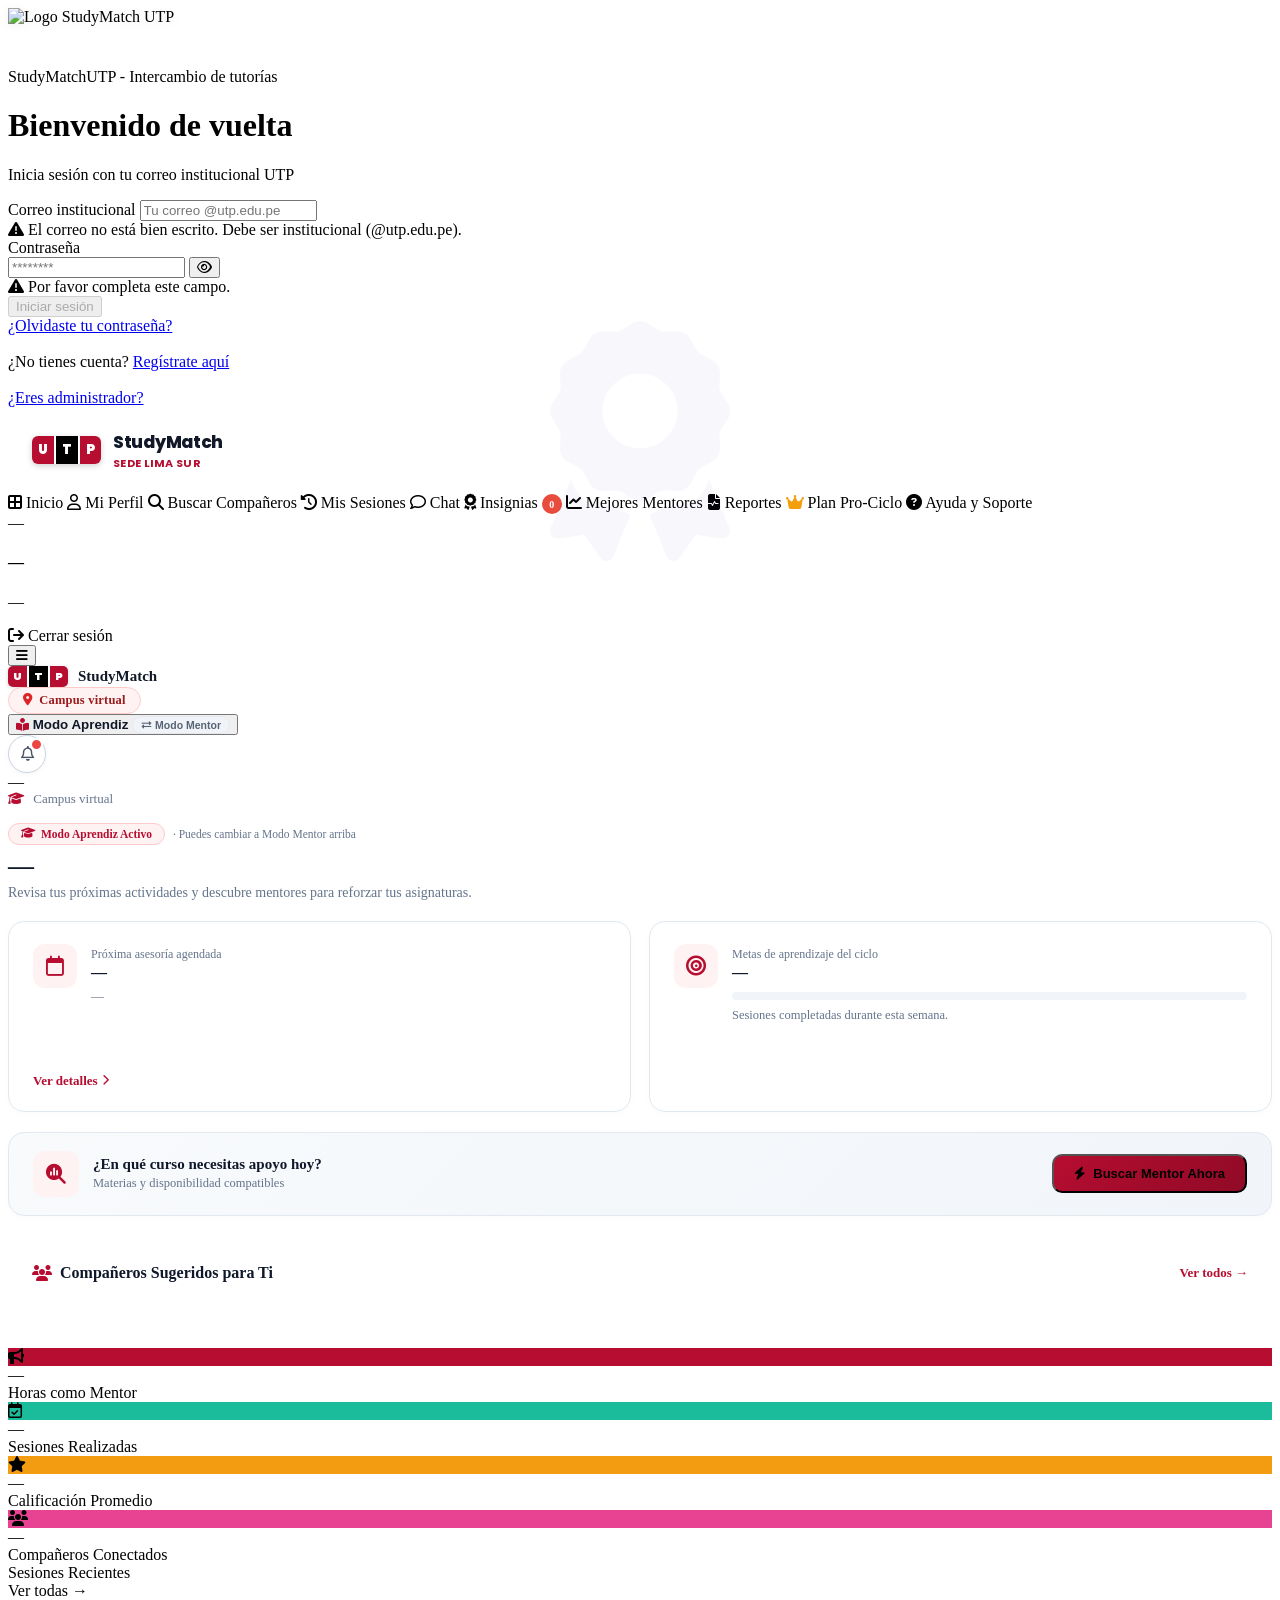
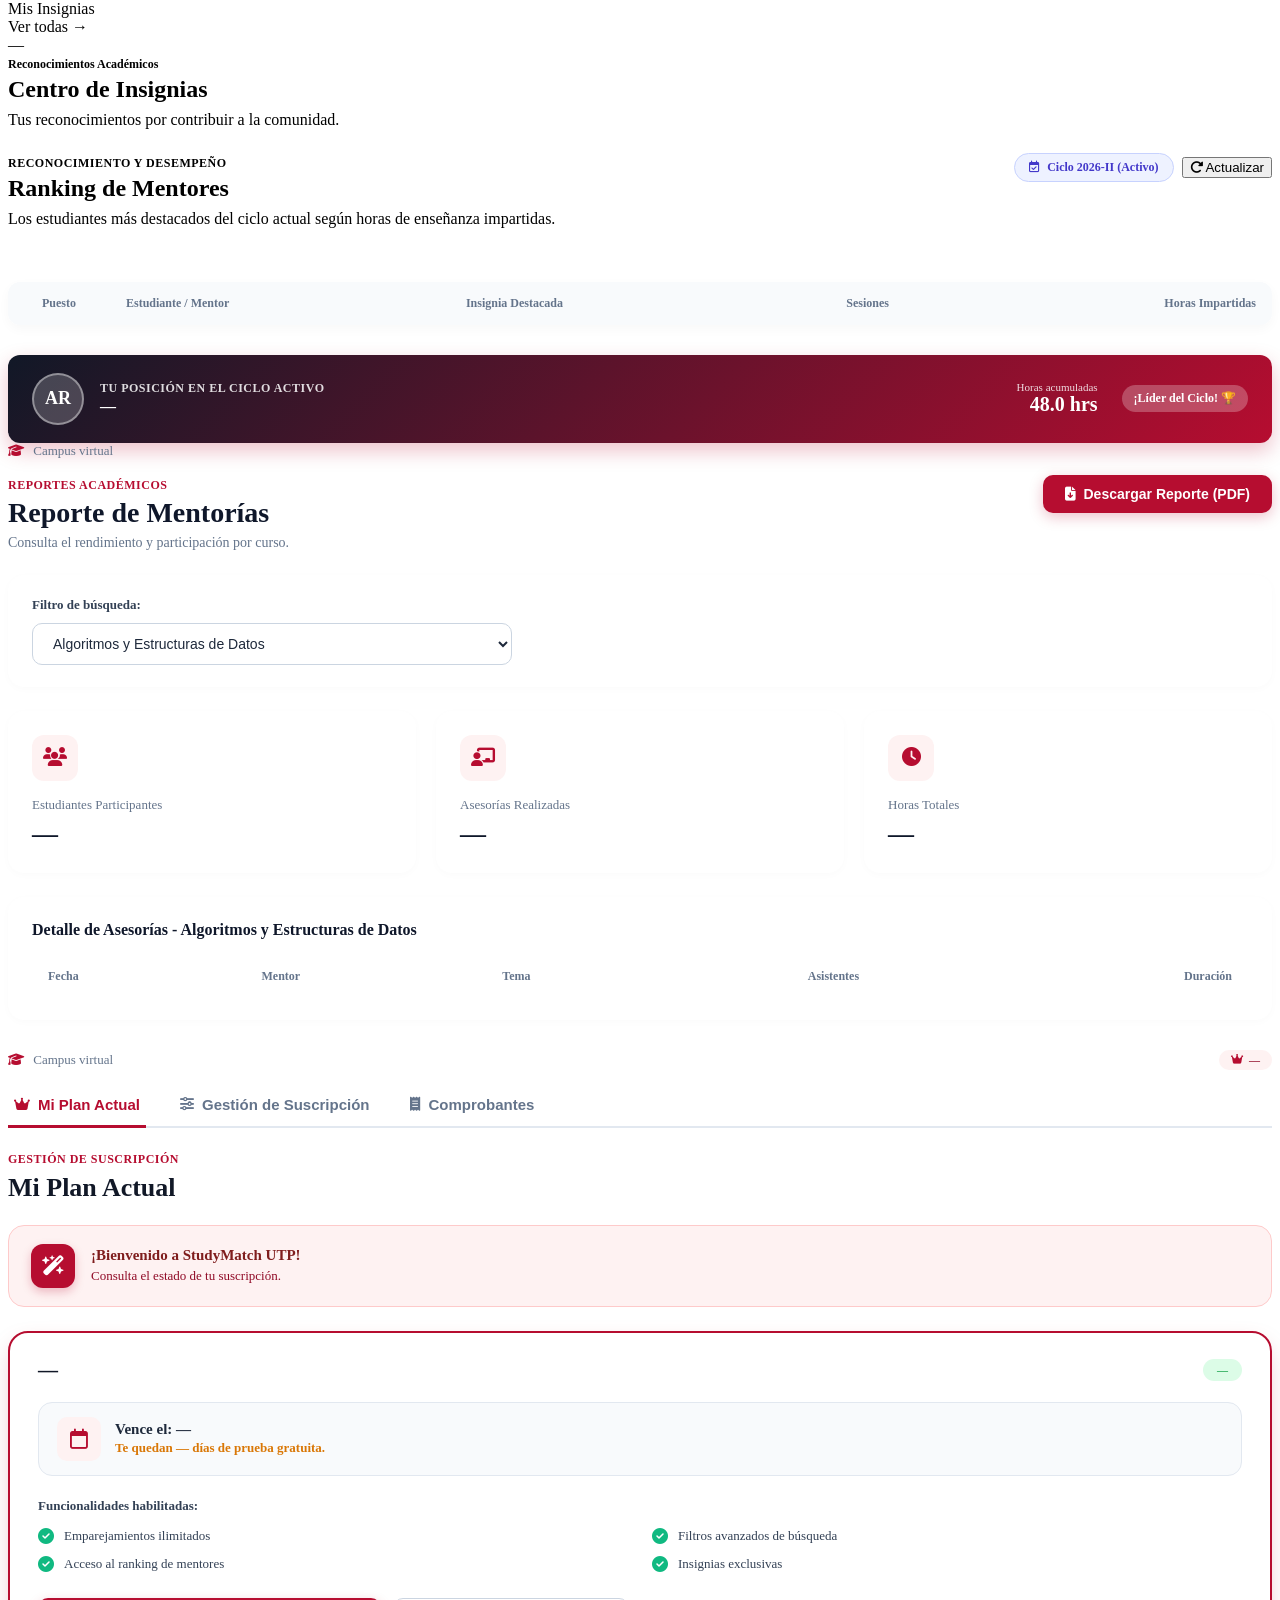
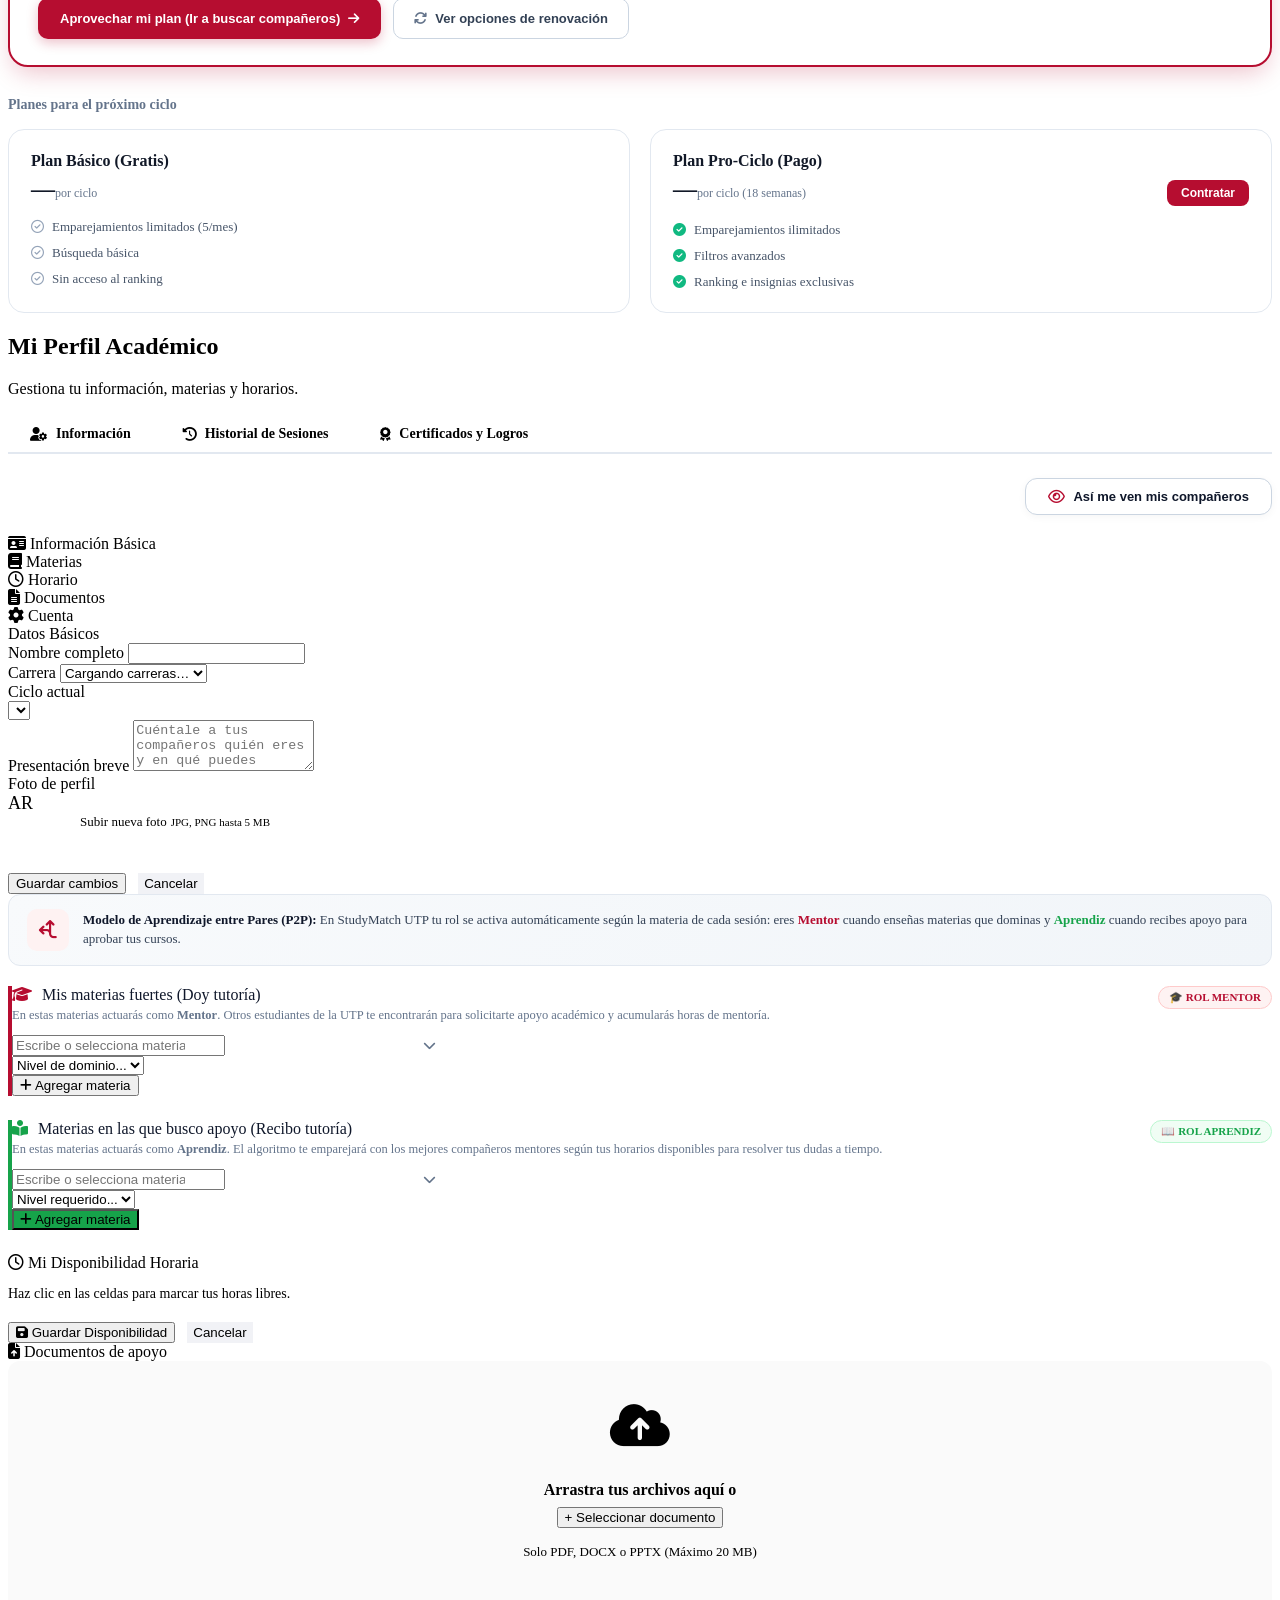
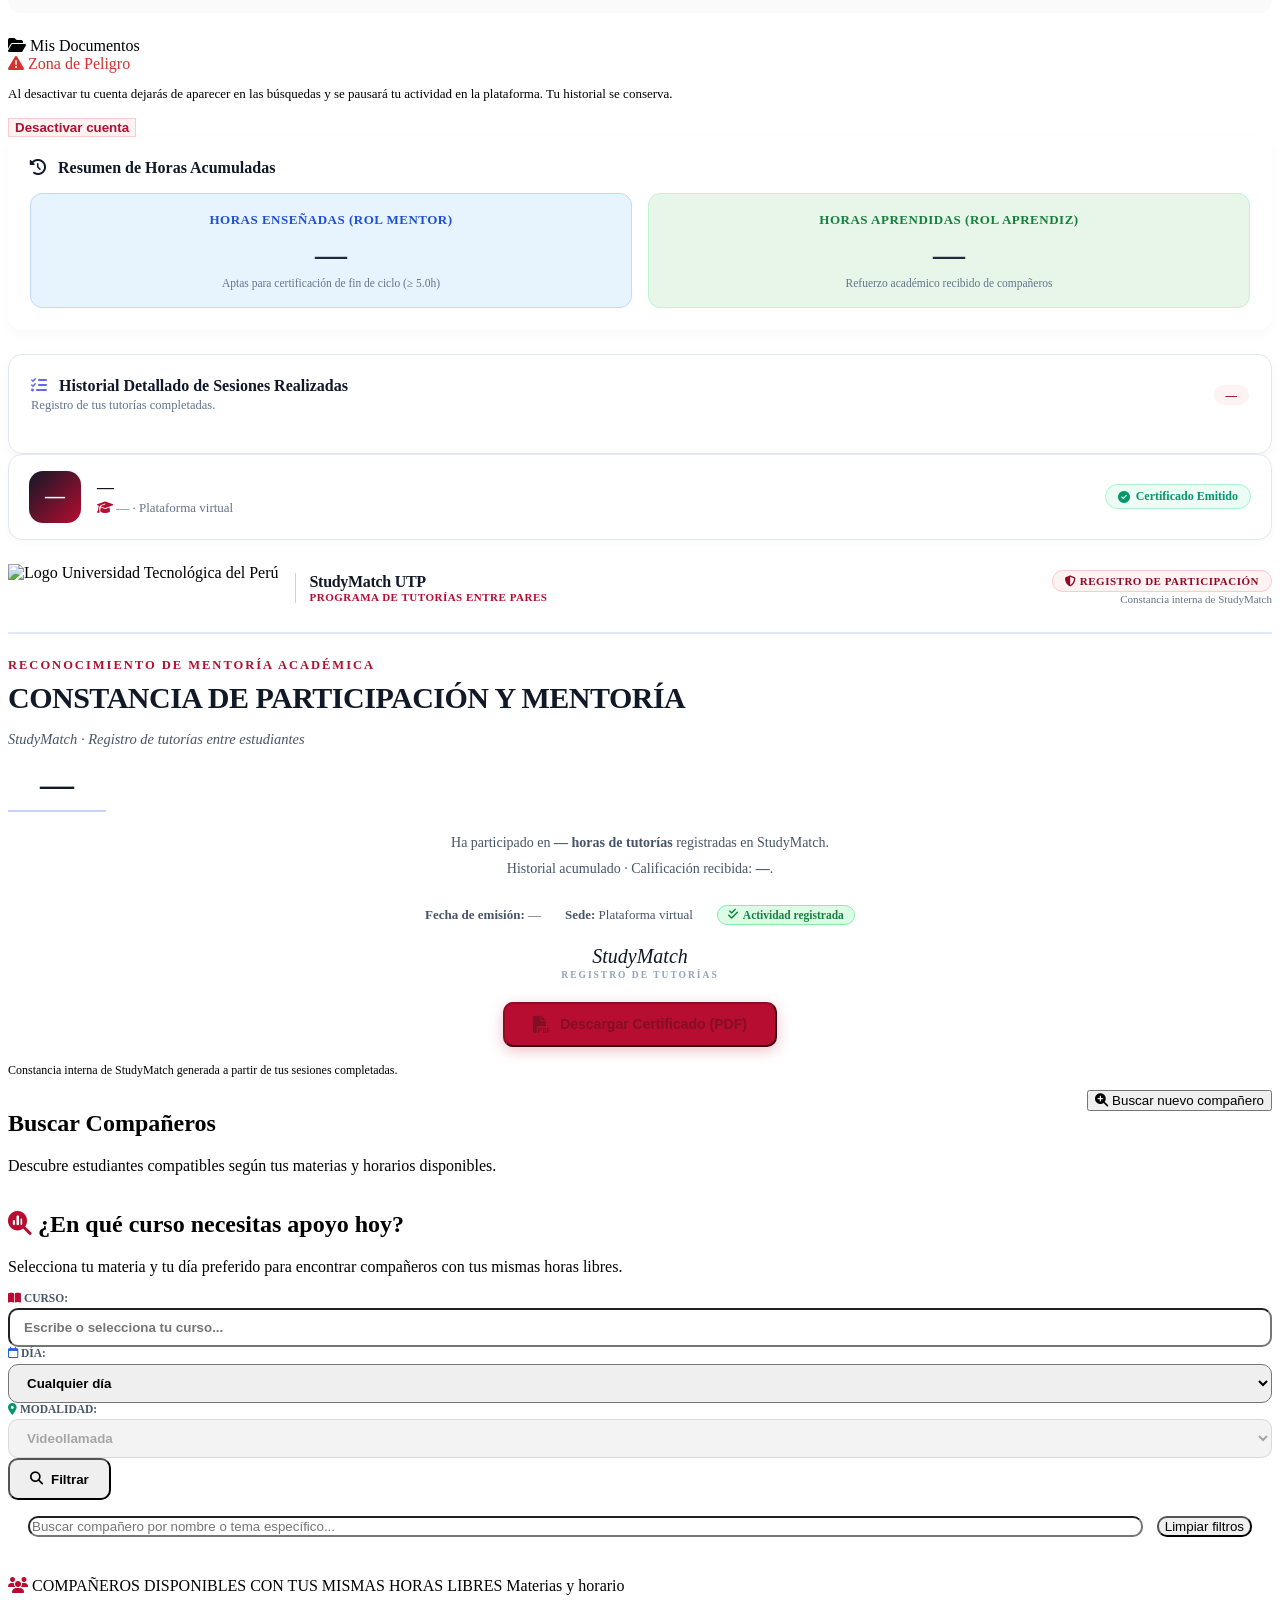
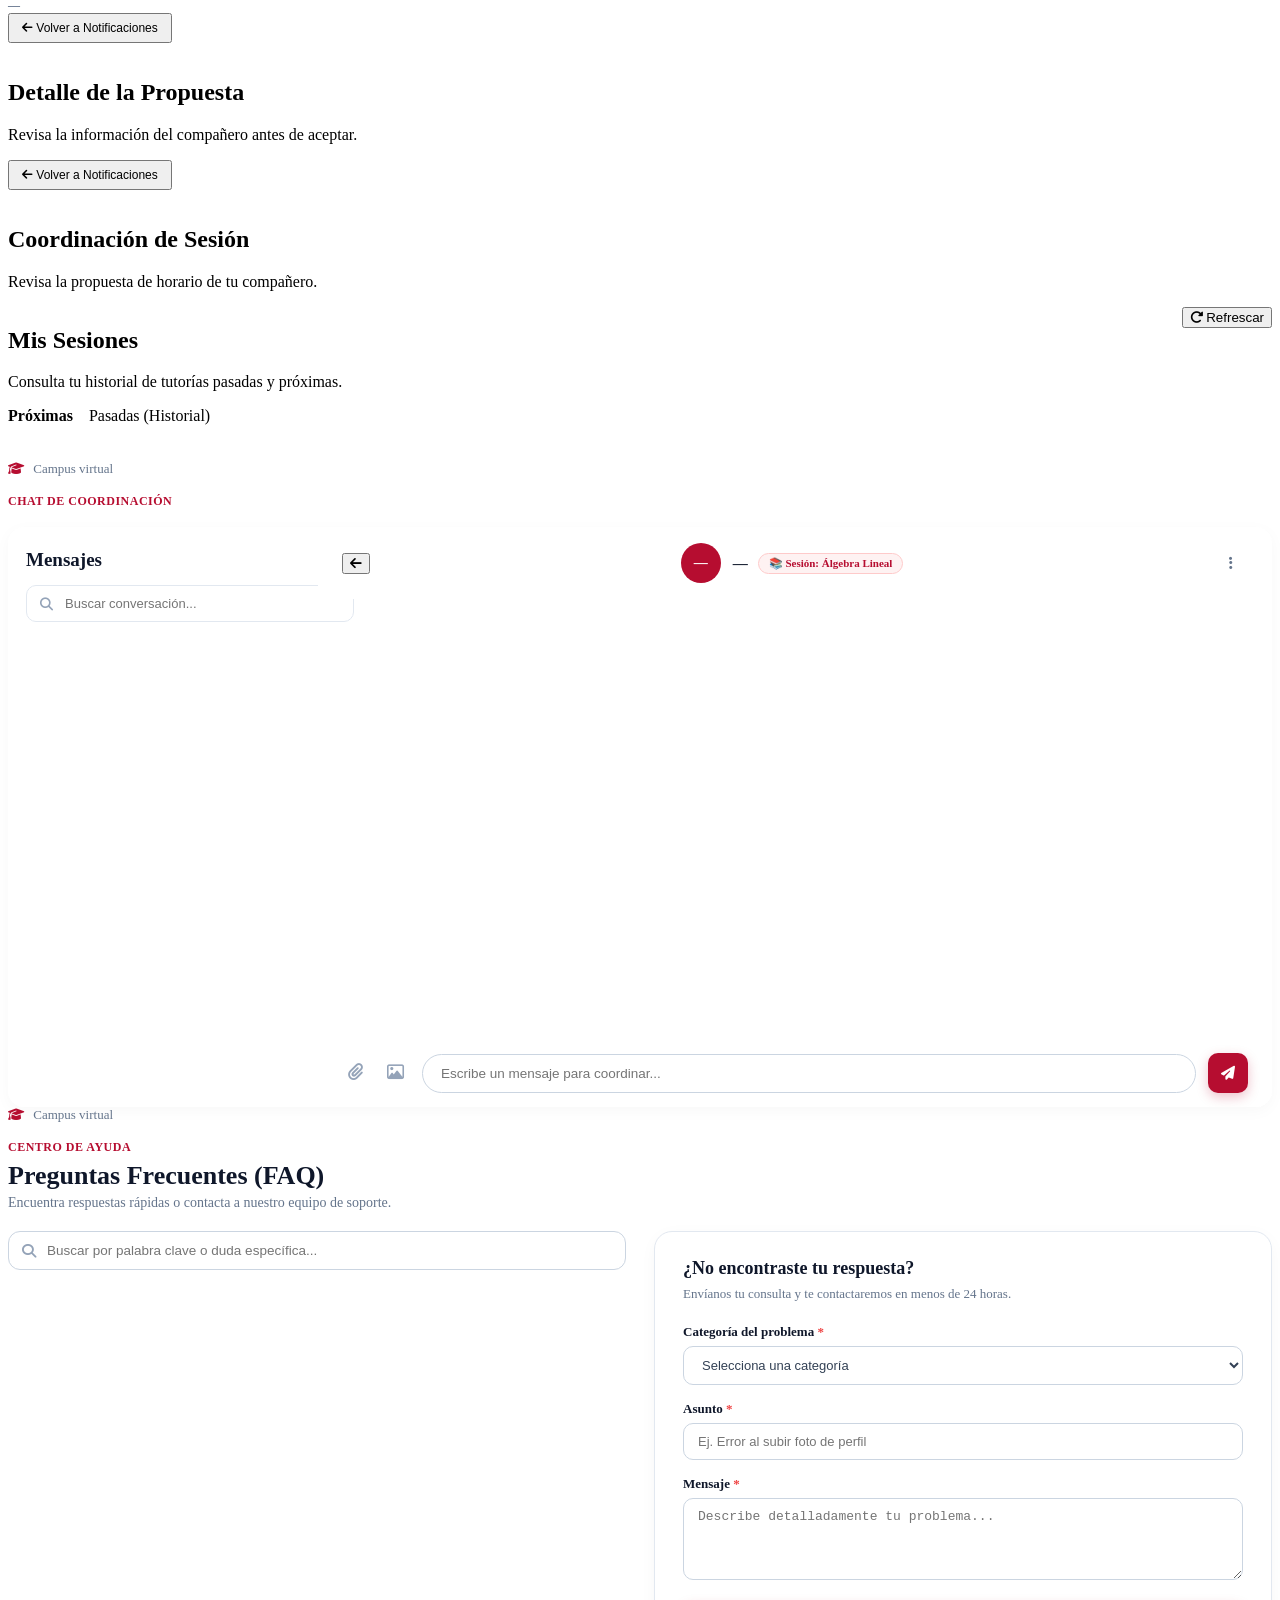
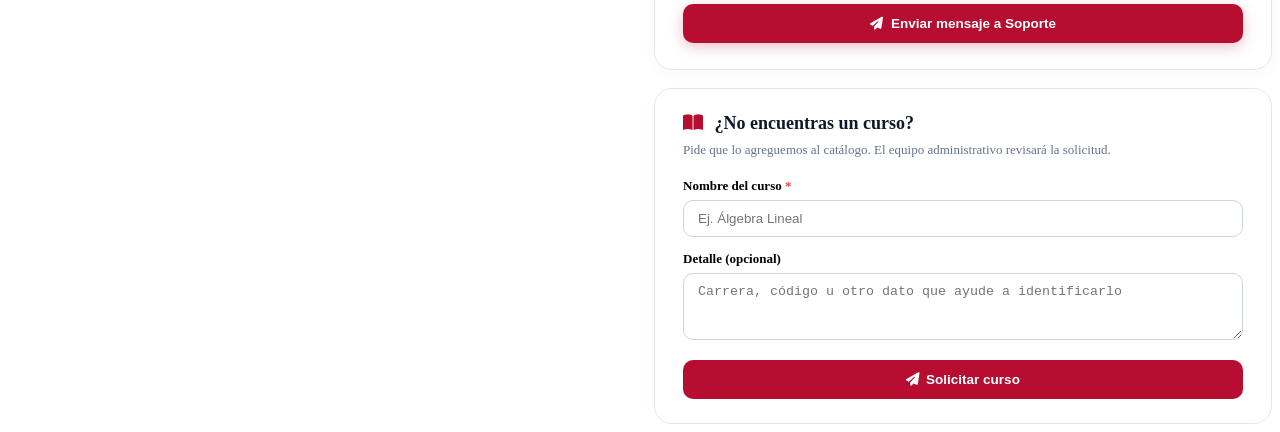
==== commit 7b36d6fe: "Add files via upload" ====
--- a/src/main/resources/templates/index.html
+++ b/src/main/resources/templates/index.html
@@ -21,7 +21,7 @@
                         src="/img/studymatch-logo.png"
                         alt="Logo StudyMatch UTP"
                         style="
-                            height: 52px;
+                            height: 60px;
                             width: auto;
                             object-fit: contain;
                             display: block;
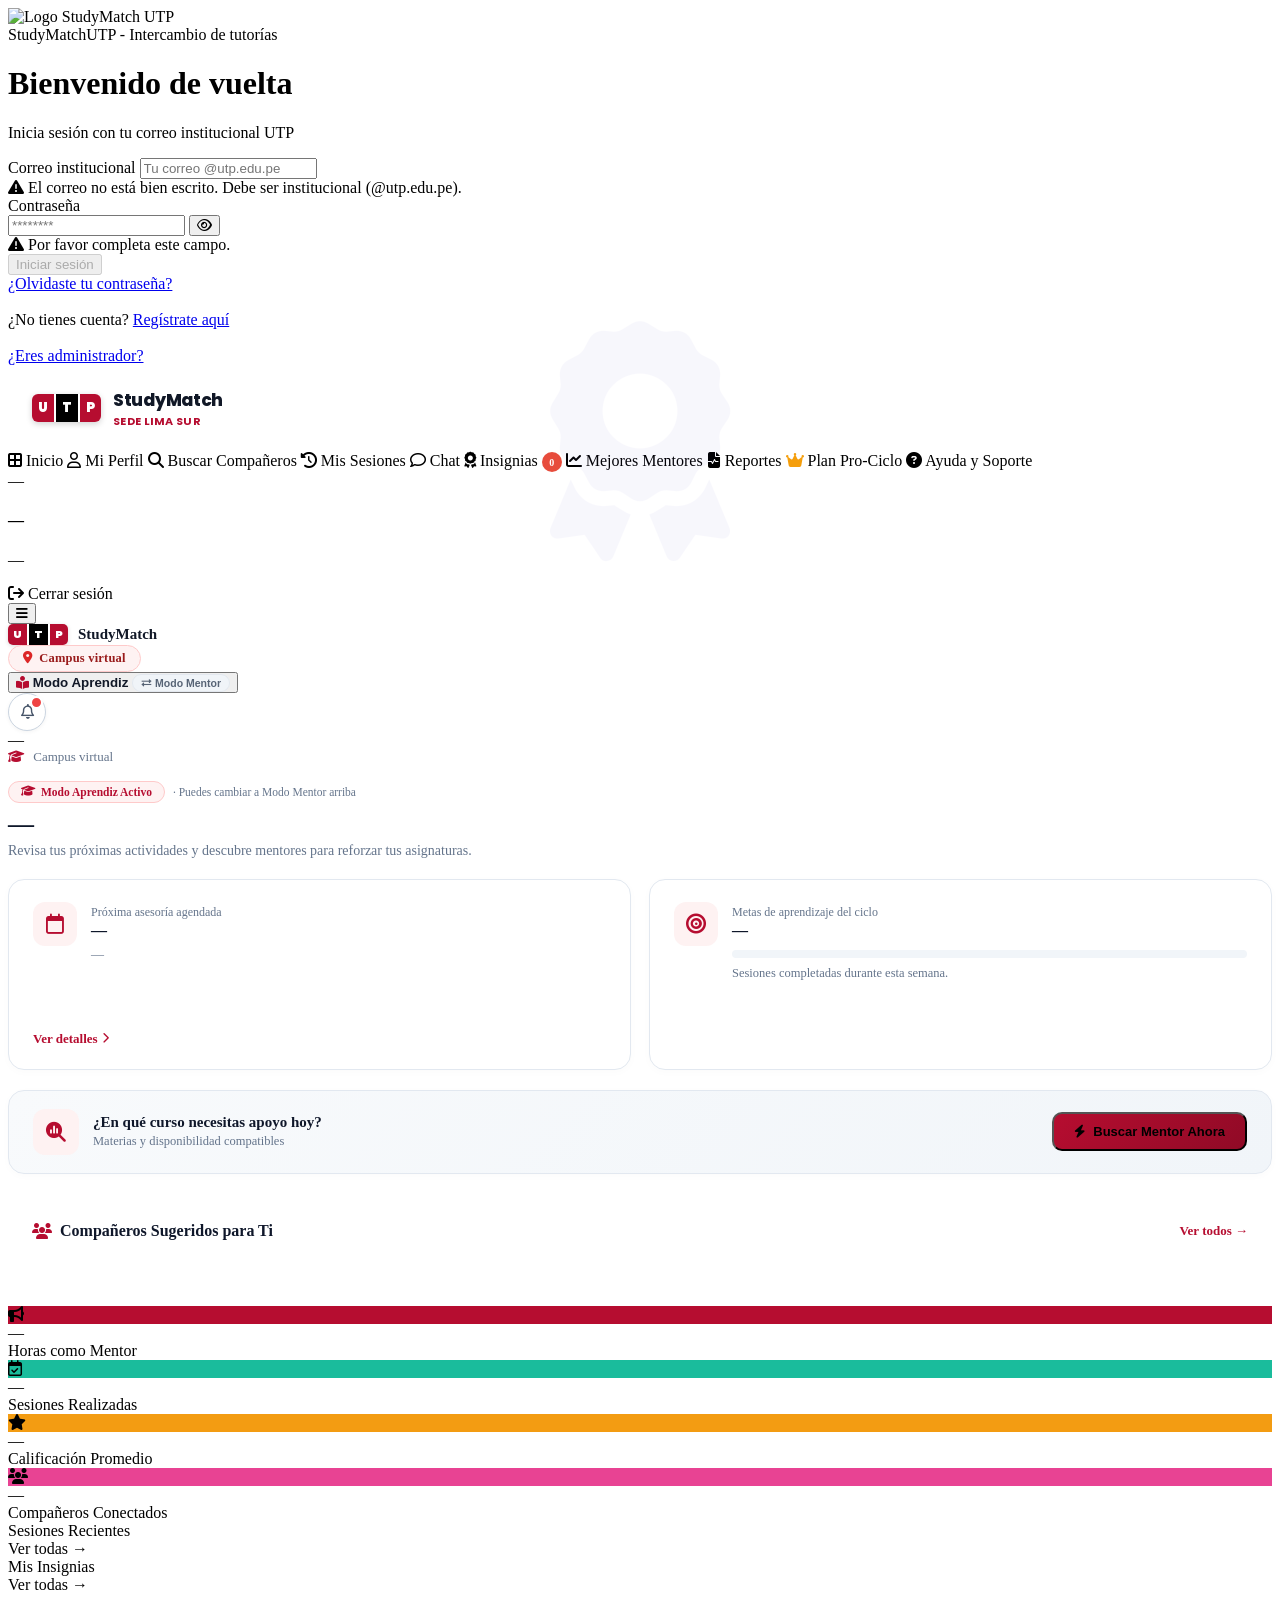
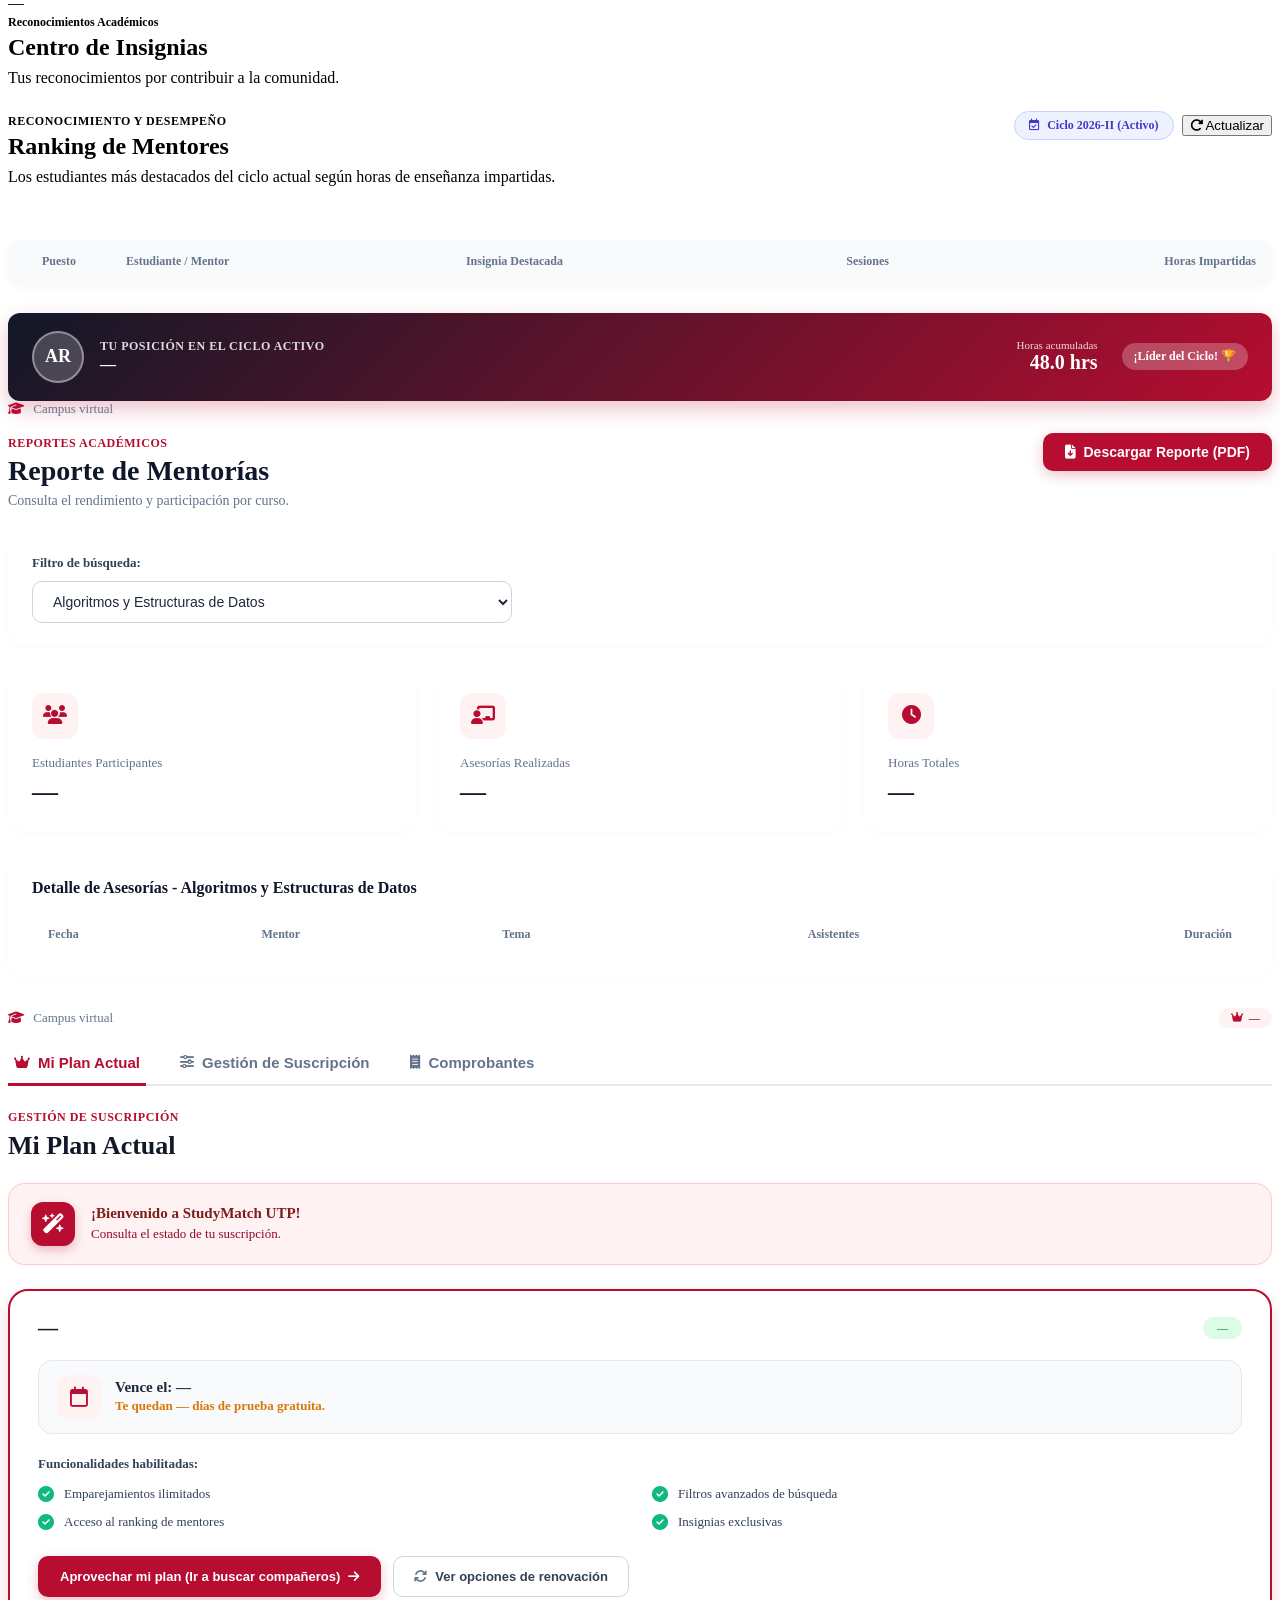
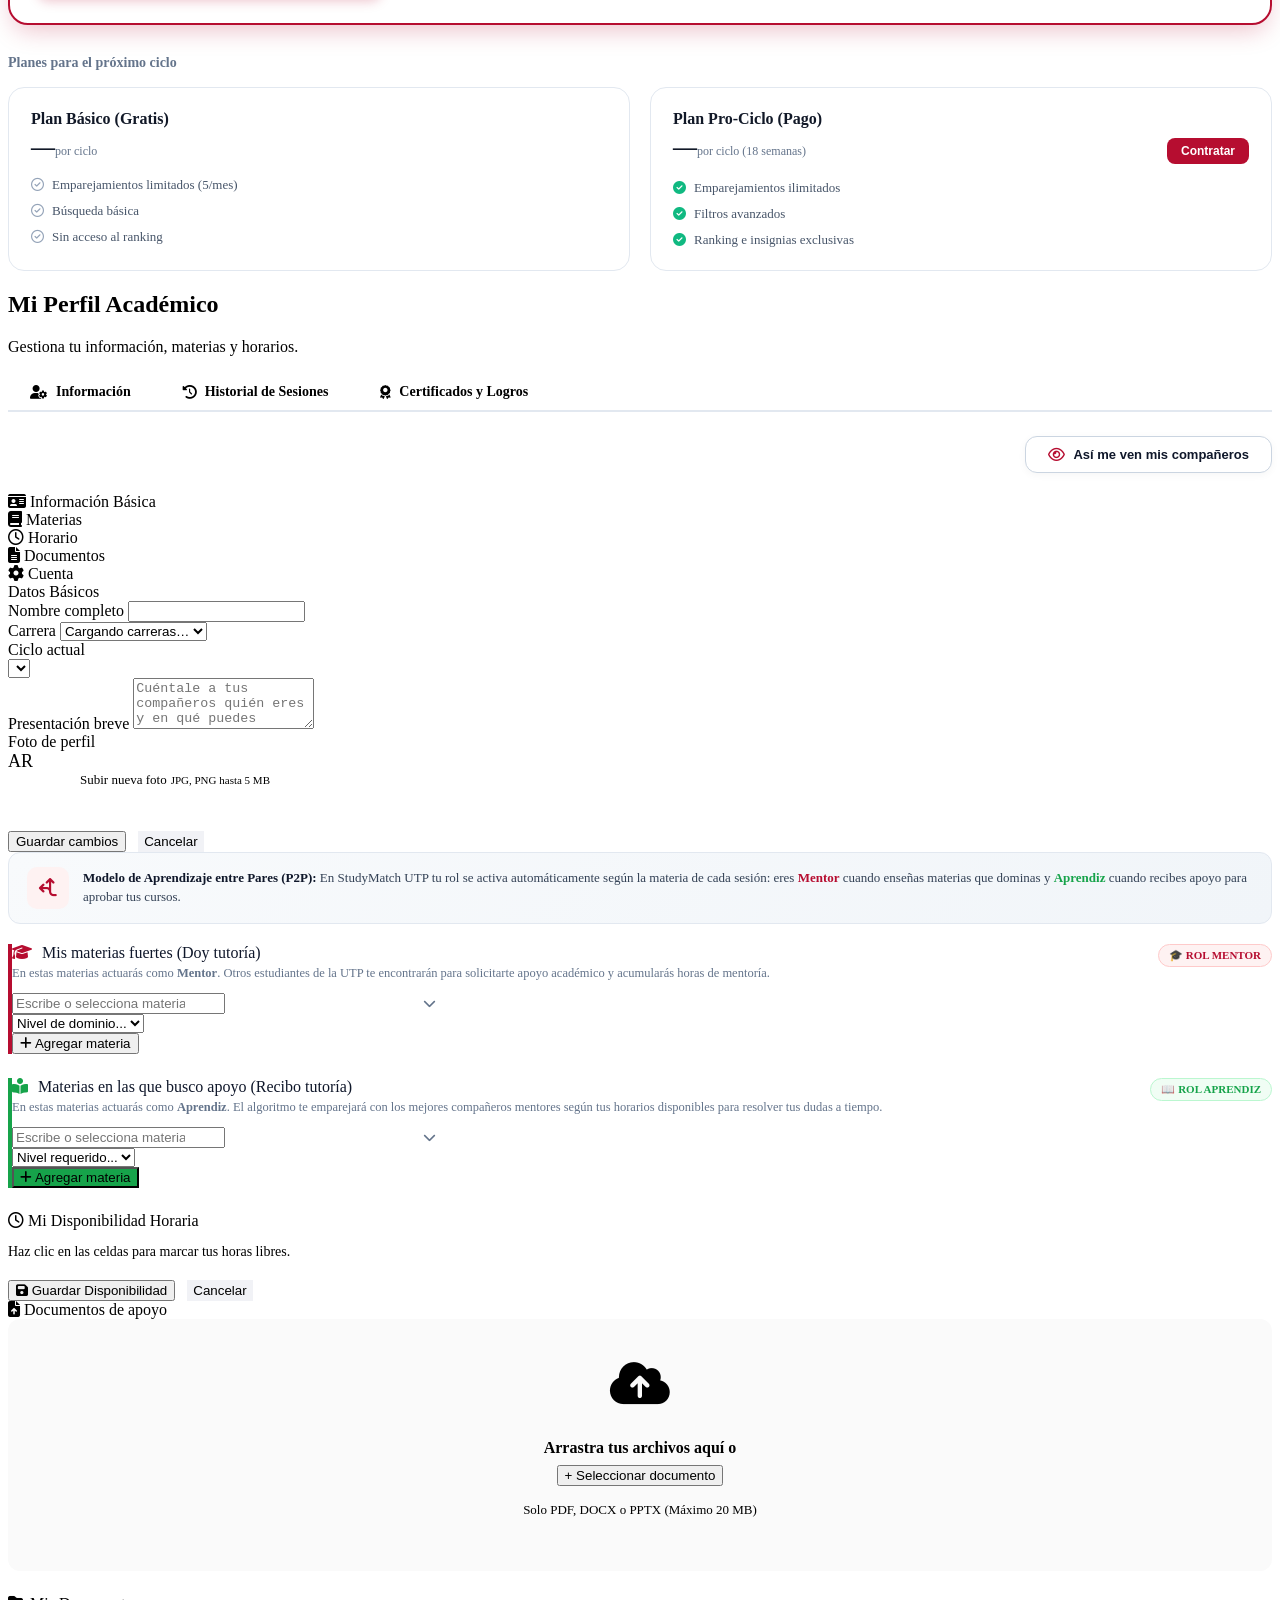
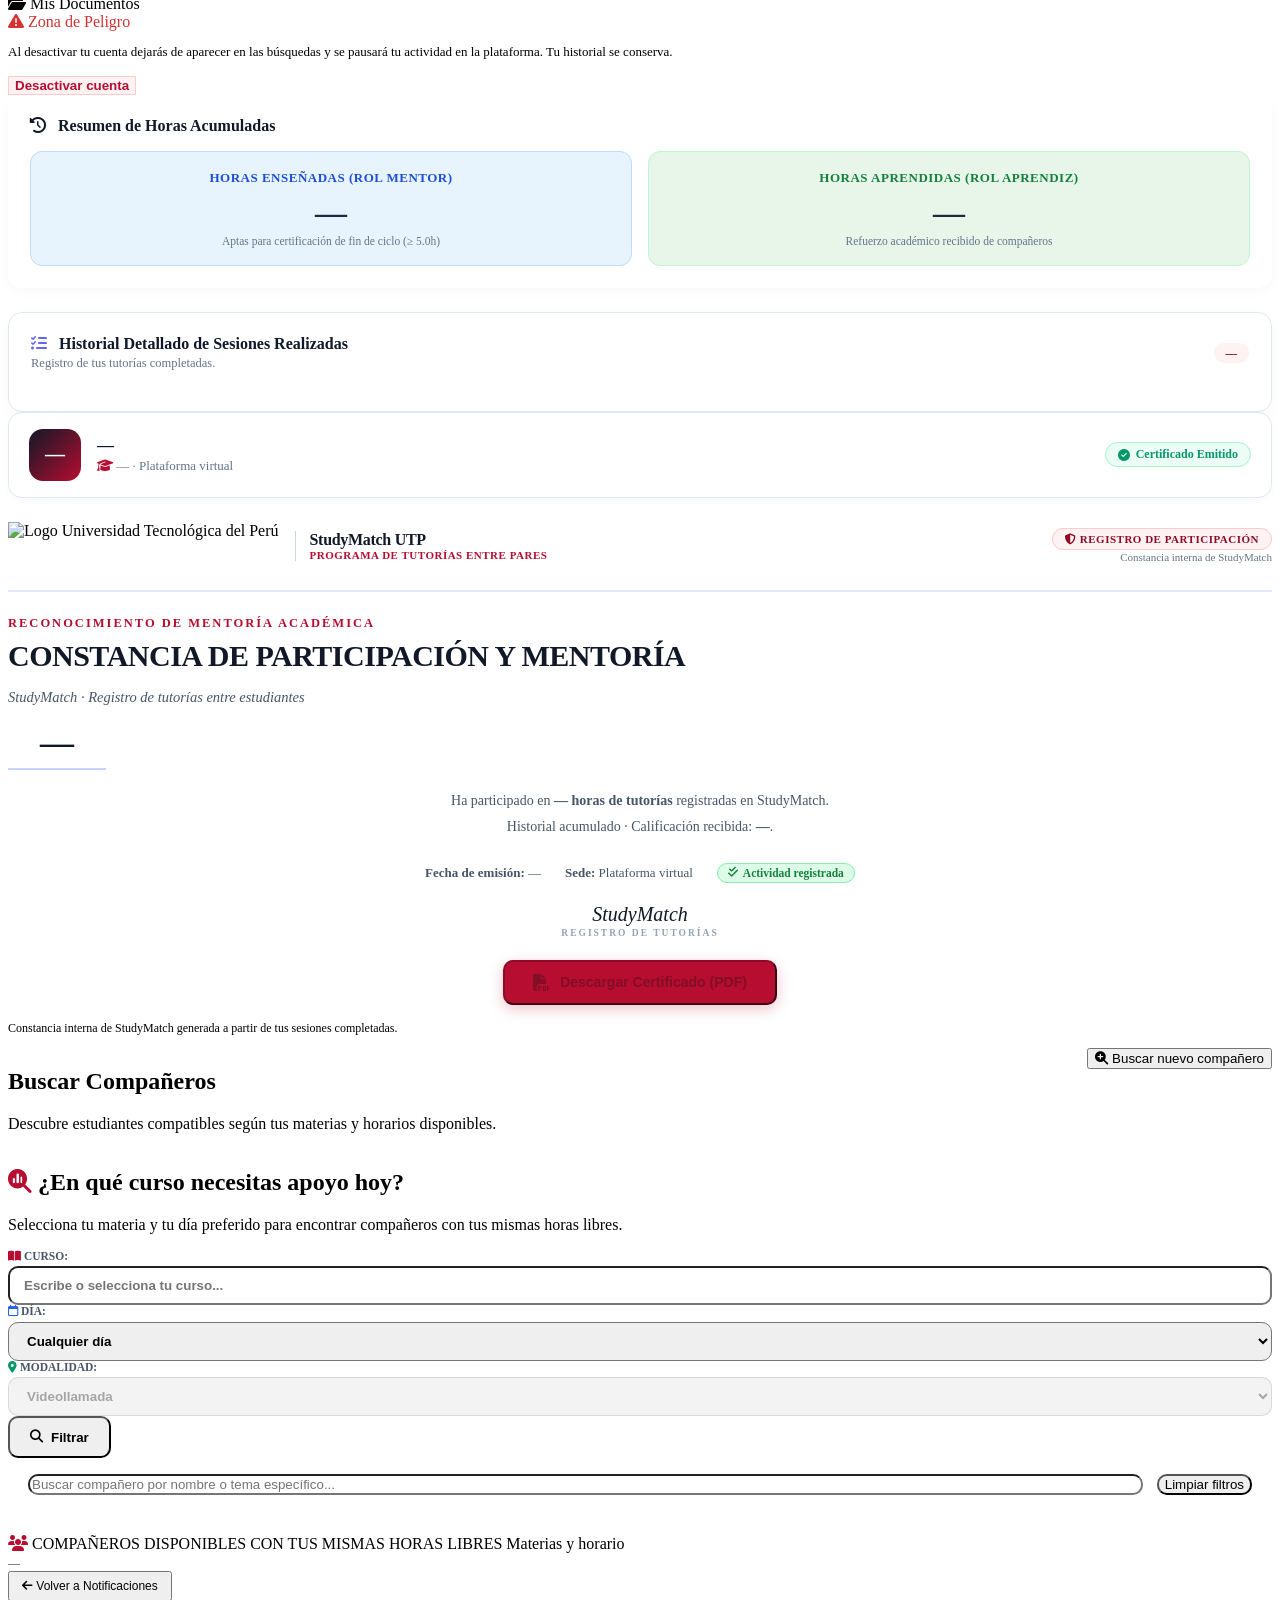
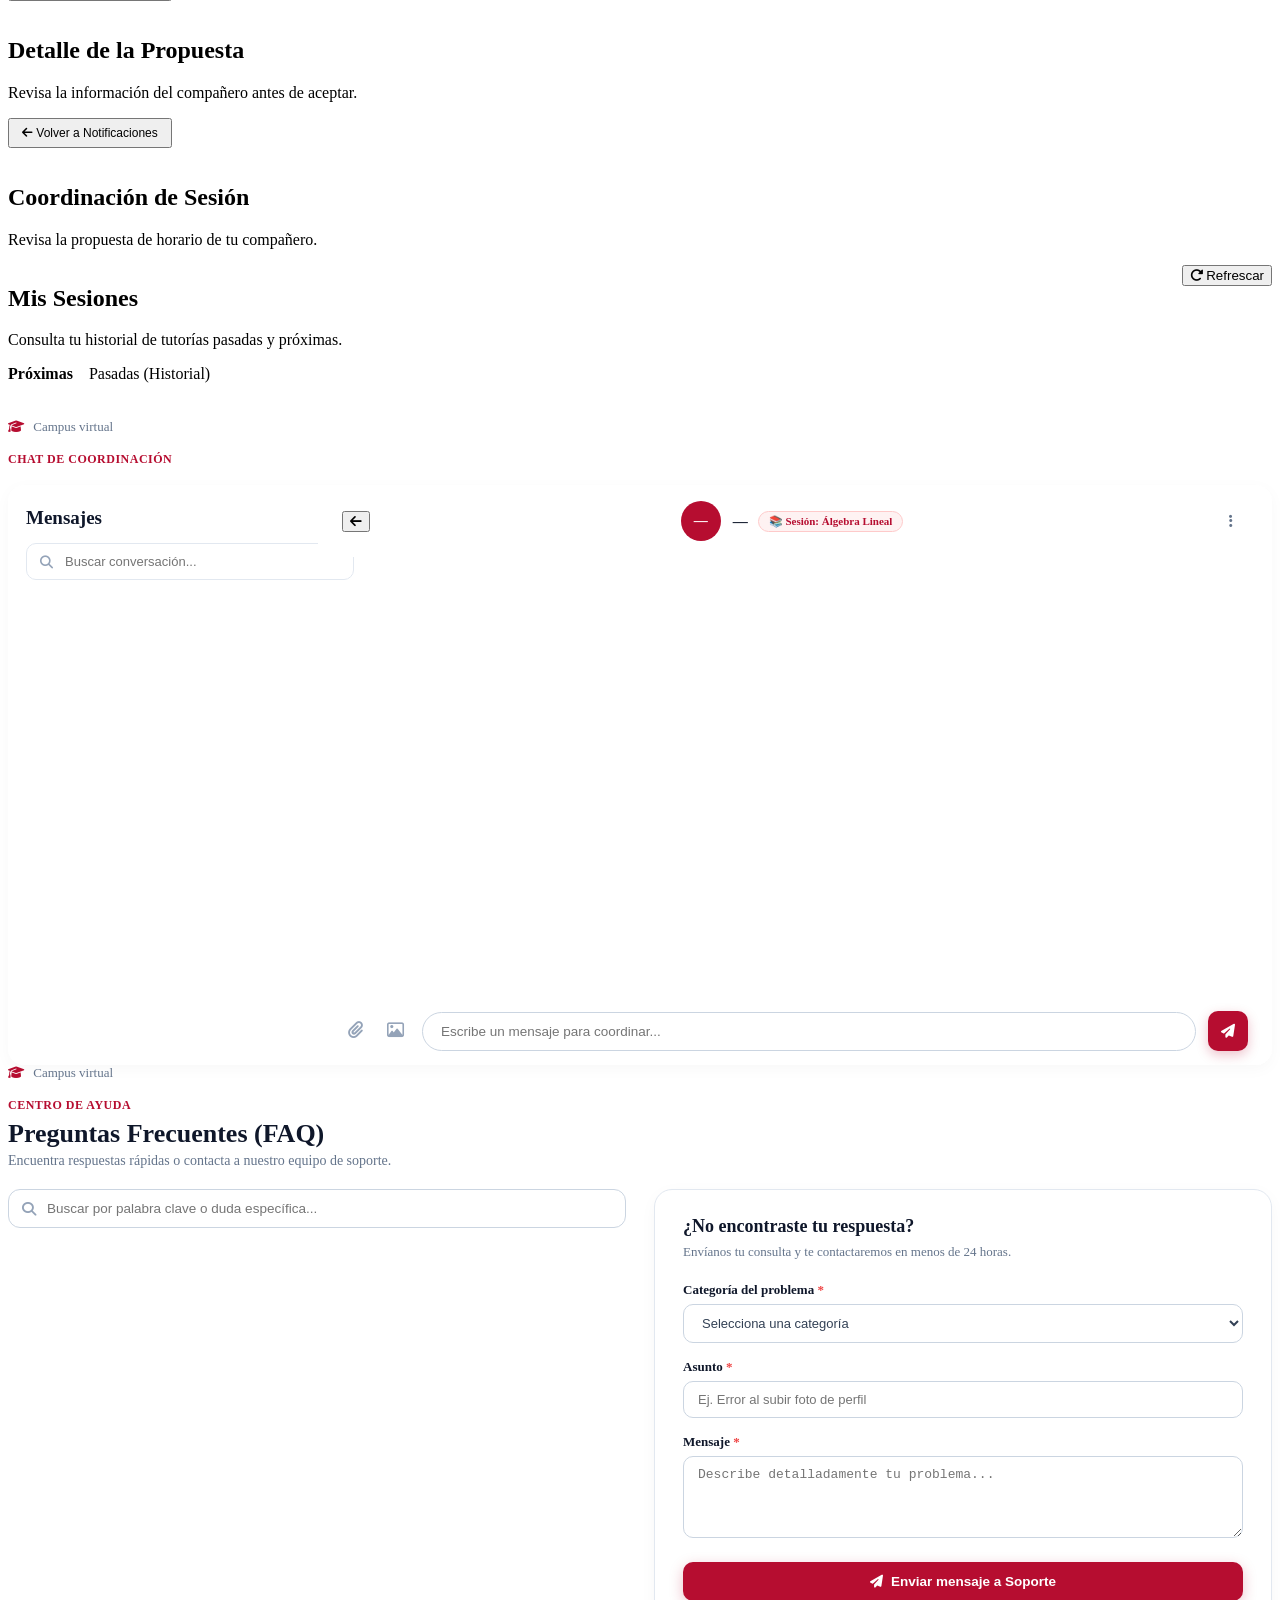
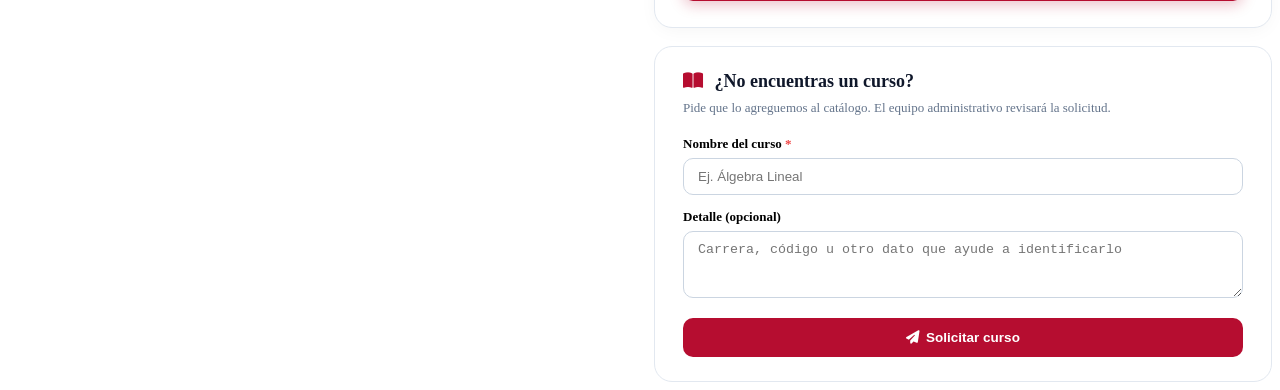
==== commit 3dccb608: "Add files via upload" ====
--- a/src/main/resources/templates/index.html
+++ b/src/main/resources/templates/index.html
@@ -20,14 +20,6 @@
                     <img
                         src="/img/studymatch-logo.png"
                         alt="Logo StudyMatch UTP"
-                        style="
-                            height: 60px;
-                            width: auto;
-                            object-fit: contain;
-                            display: block;
-                            image-rendering: -webkit-optimize-contrast;
-                            filter: drop-shadow(0 2px 5px rgba(0, 0, 0, 0.06));
-                        "
                     />
                     <div class="logo-text"
                         >StudyMatch<span>UTP - Intercambio de tutorías</span></div
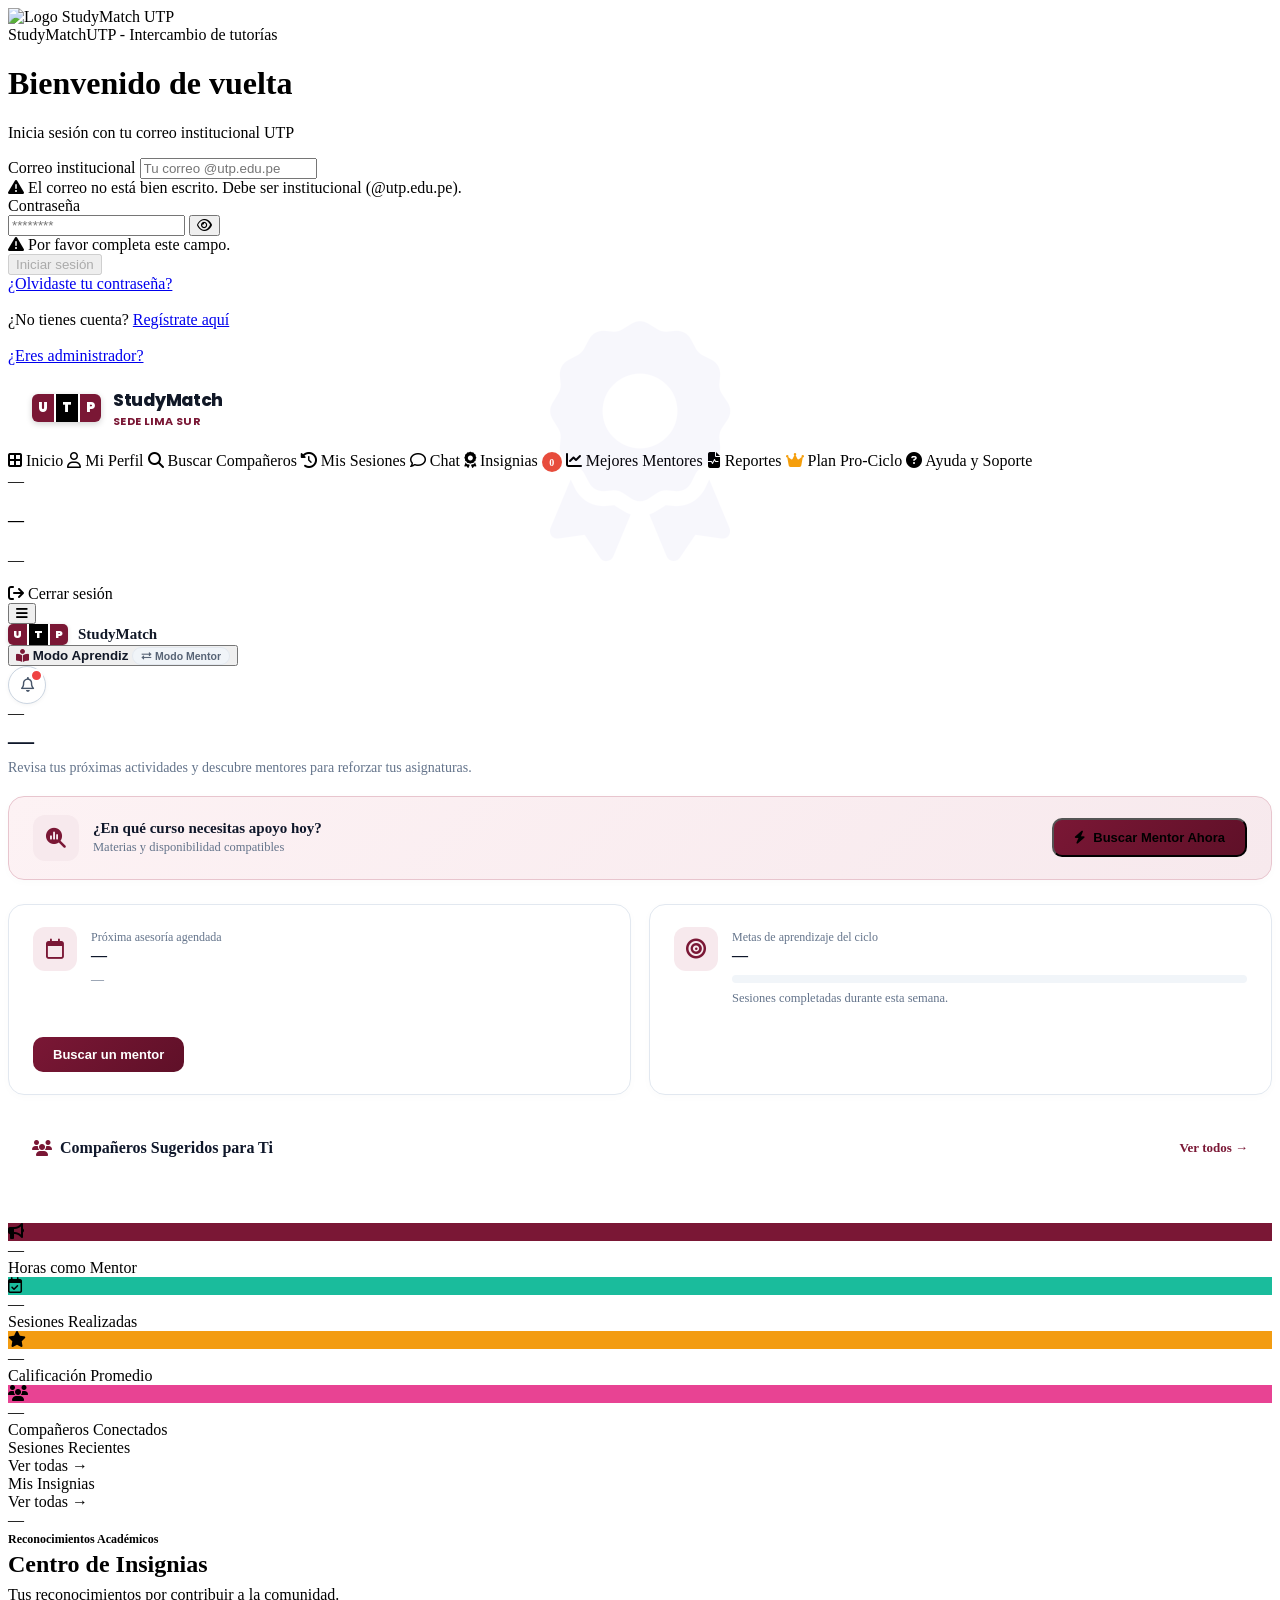
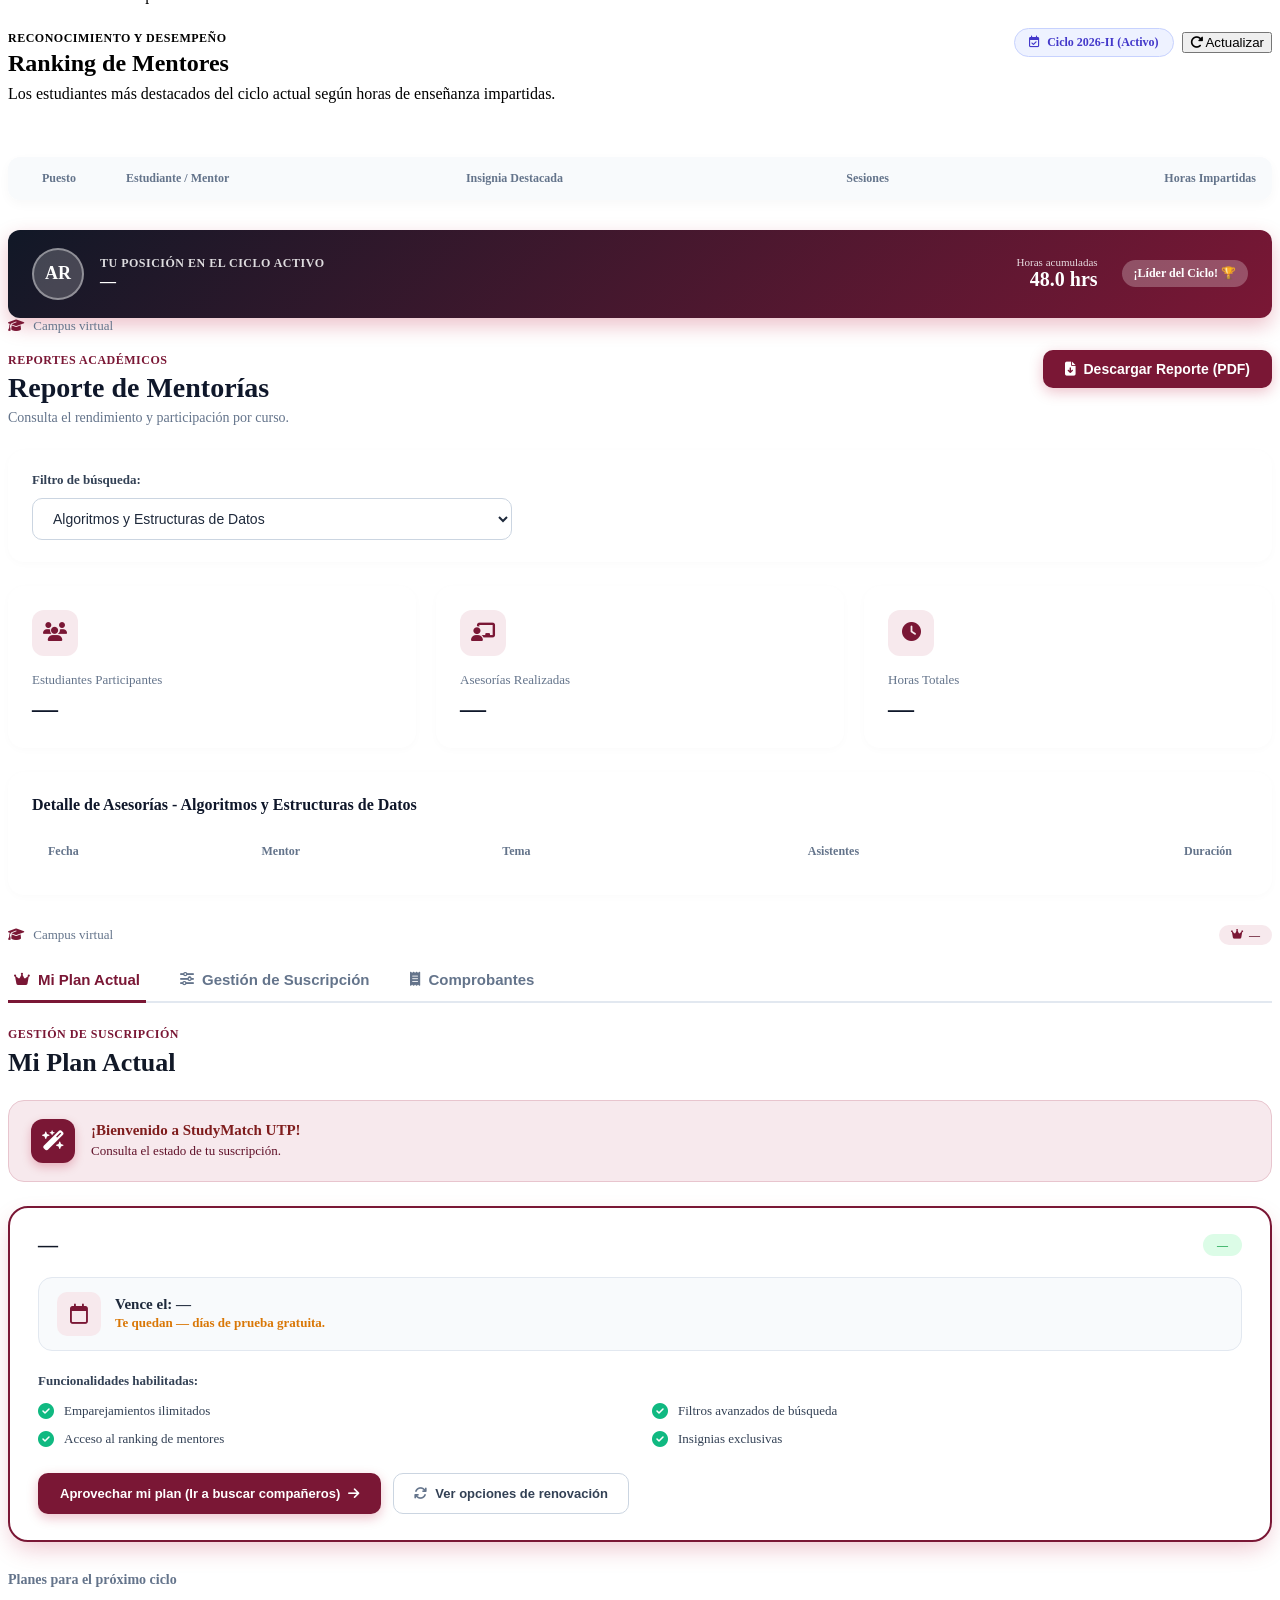
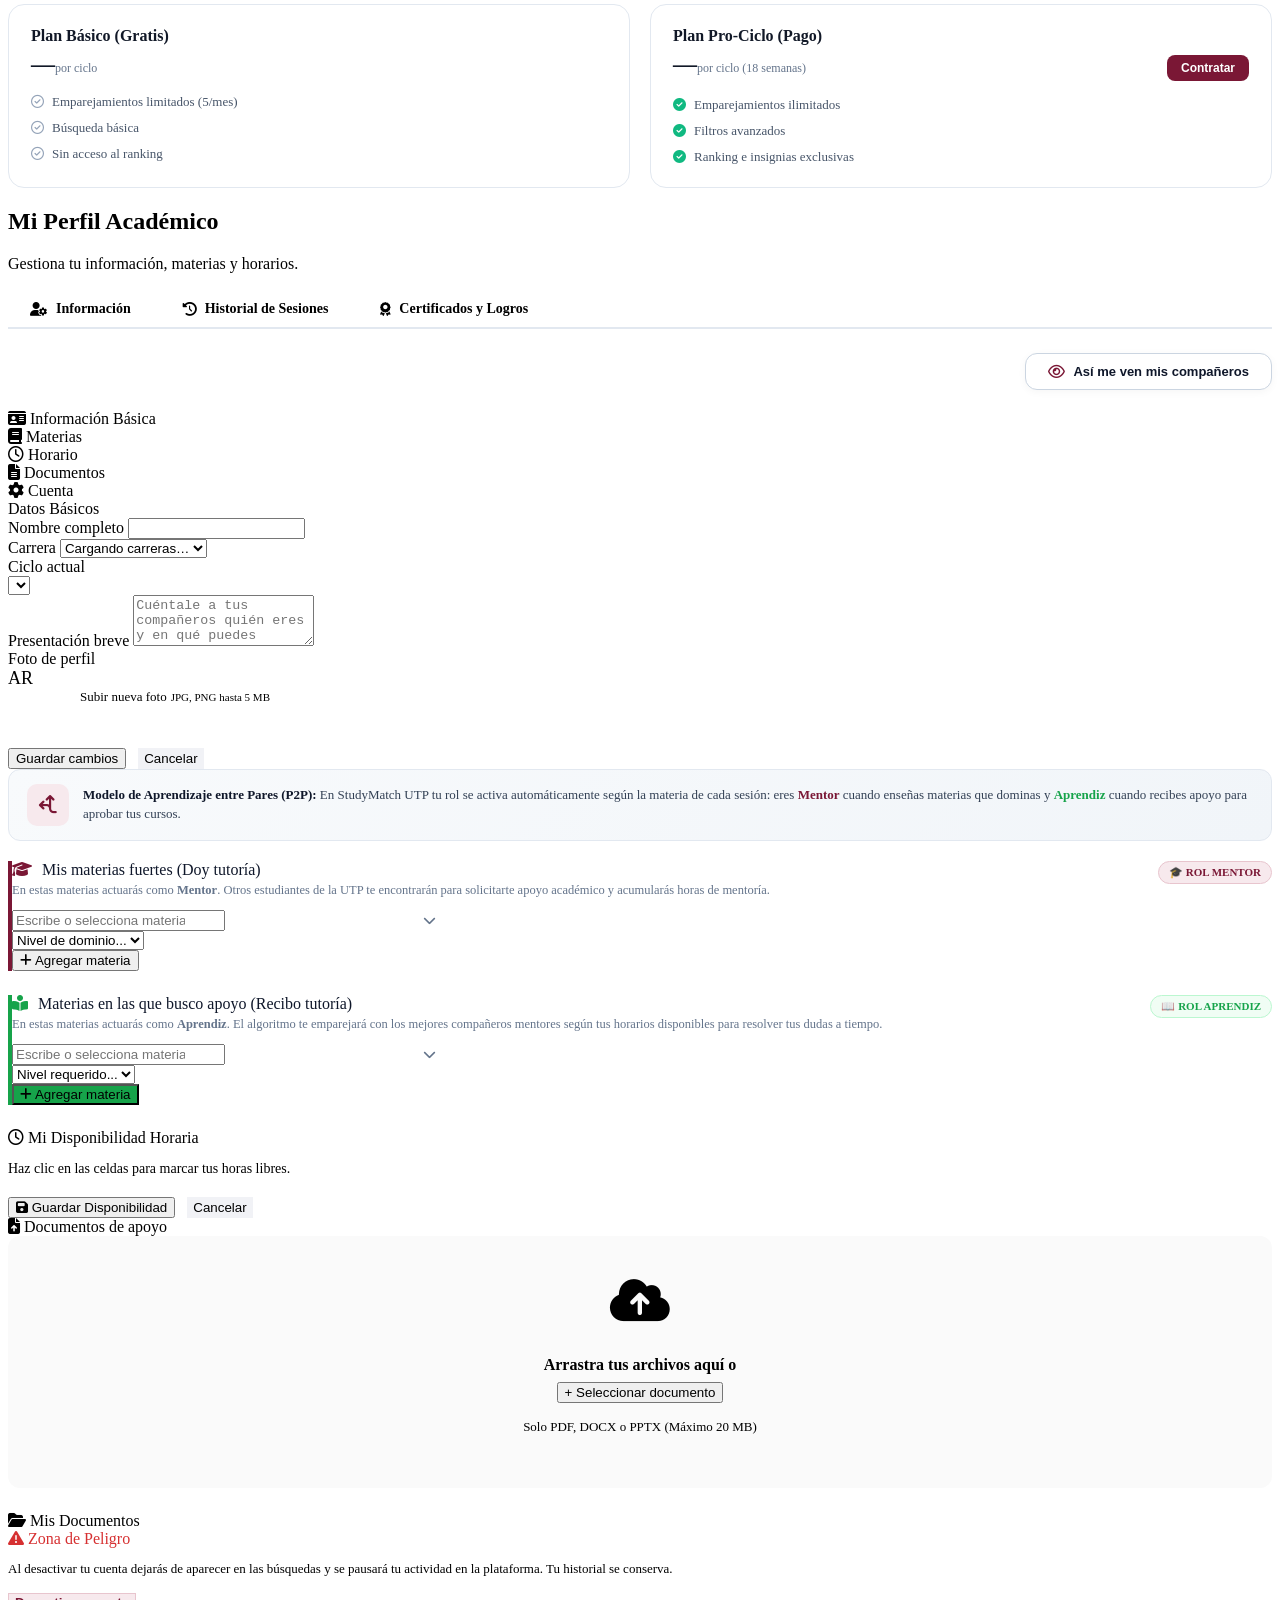
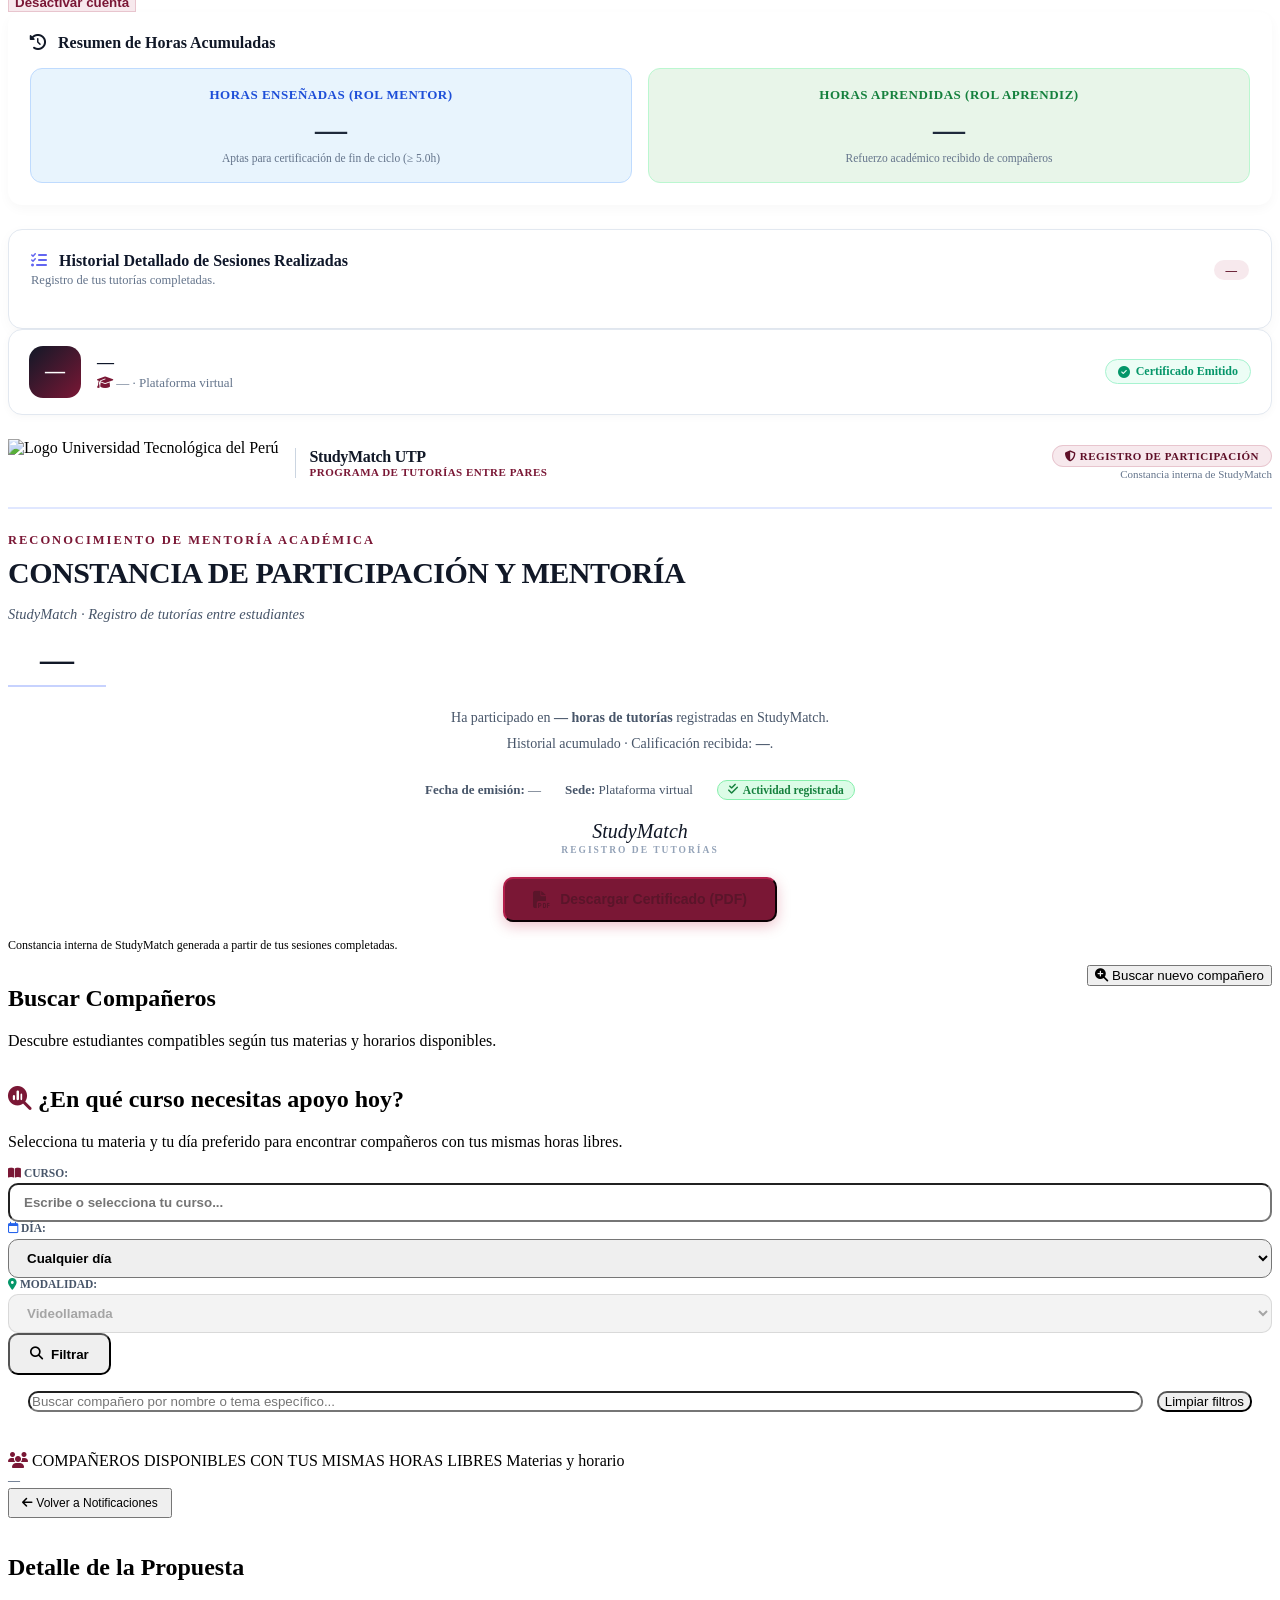
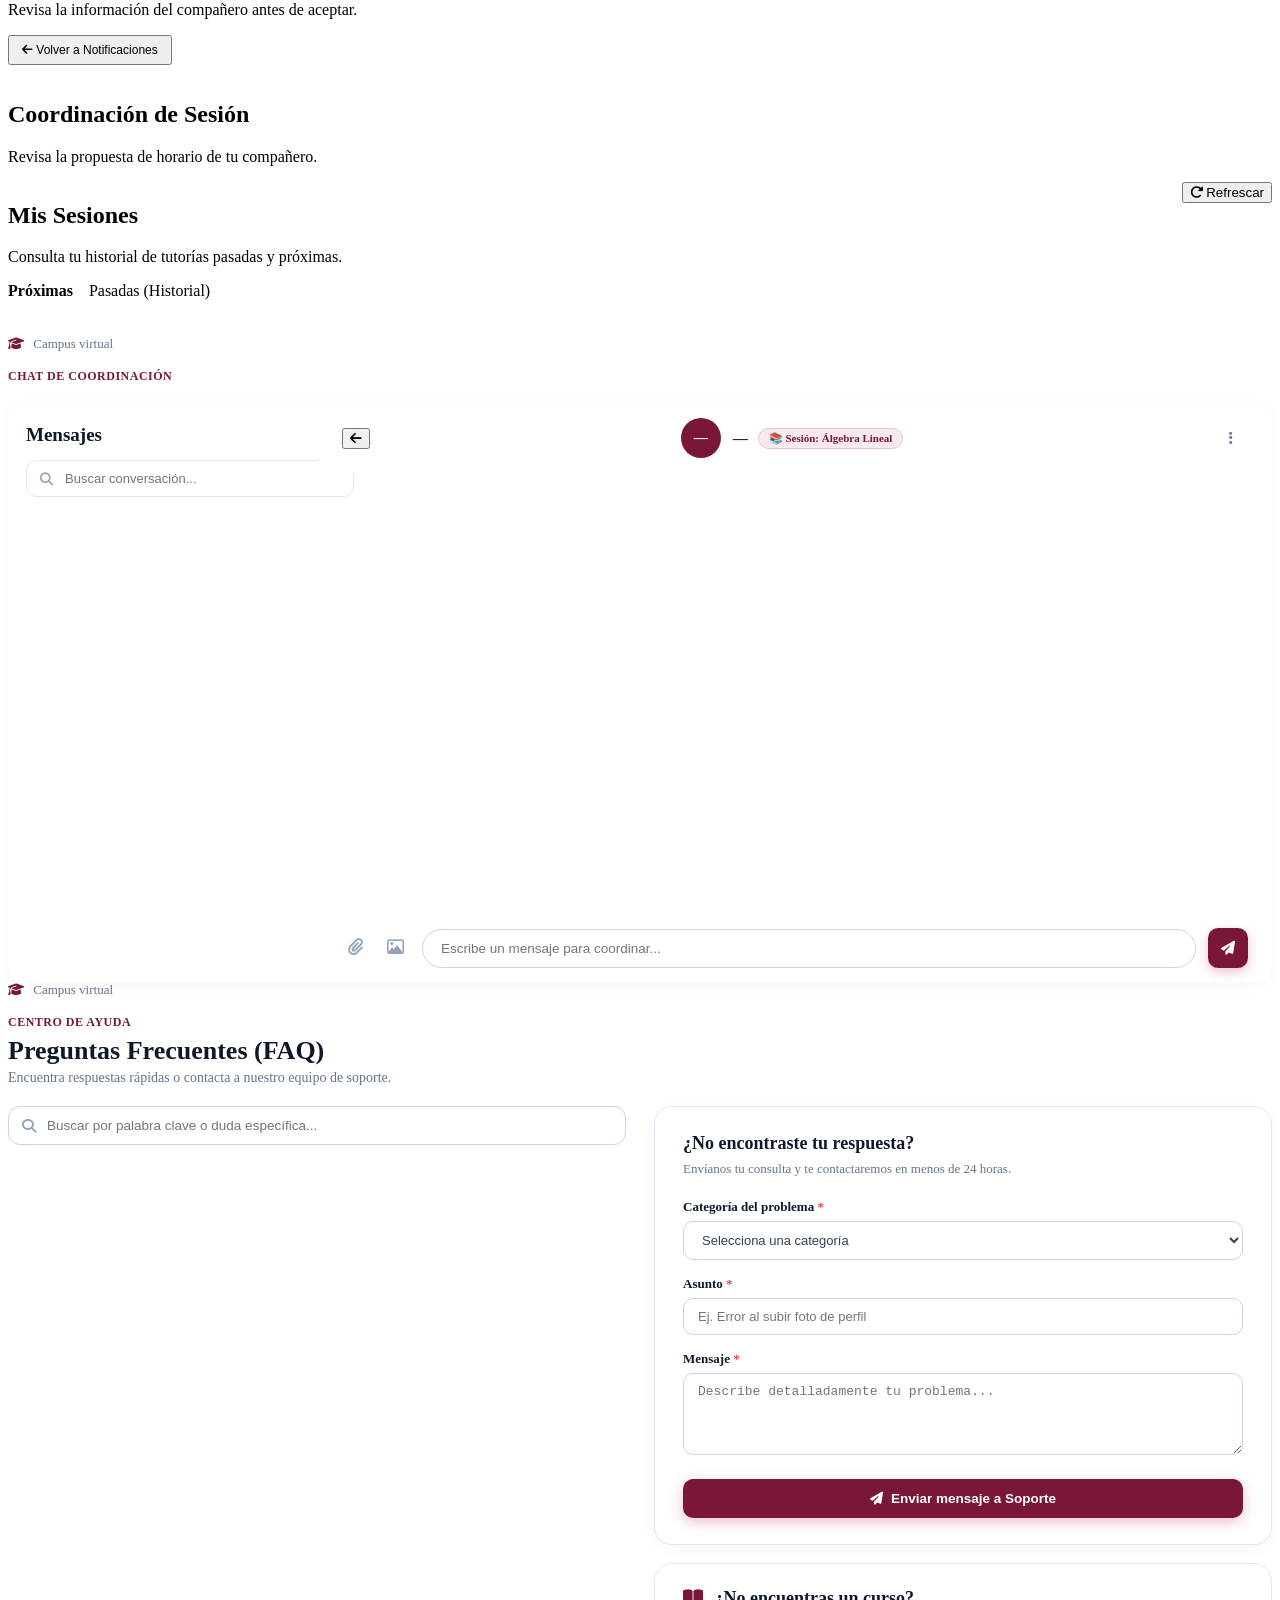
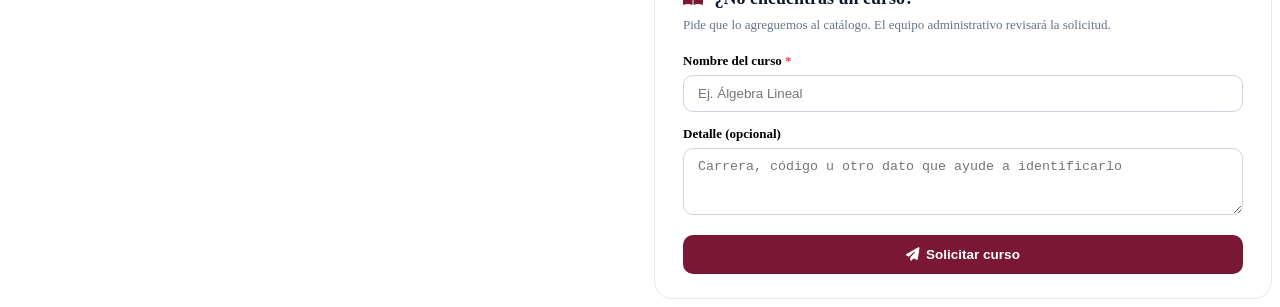
==== commit 6d991ad1: "Add files via upload" ====
--- a/src/main/resources/templates/index.html
+++ b/src/main/resources/templates/index.html
@@ -413,7 +413,7 @@
                     >
                         <span
                             style="
-                                background: #b60d30;
+                                background: #7a1735;
                                 color: #ffffff;
                                 font-weight: 900;
                                 font-size: 13px;
@@ -435,7 +435,7 @@
                         >
                         <span
                             style="
-                                background: #b60d30;
+                                background: #7a1735;
                                 color: #ffffff;
                                 font-weight: 900;
                                 font-size: 13px;
@@ -459,7 +459,7 @@
                                 display: block;
                                 font-size: 11px;
                                 font-weight: 700;
-                                color: #b60d30;
+                                color: #7a1735;
                                 letter-spacing: 0.3px;
                             "
                             >SEDE LIMA SUR</span
@@ -579,7 +579,7 @@
                             >
                                 <span
                                     style="
-                                        background: #b60d30;
+                                        background: #7a1735;
                                         color: #ffffff;
                                         font-weight: 900;
                                         font-size: 11px;
@@ -601,7 +601,7 @@
                                 >
                                 <span
                                     style="
-                                        background: #b60d30;
+                                        background: #7a1735;
                                         color: #ffffff;
                                         font-weight: 900;
                                         font-size: 11px;
@@ -615,26 +615,7 @@
                                 >StudyMatch</span
                             >
                         </div>
-                        <div
-                            class="topbar-sede-badge"
-                            style="
-                                display: inline-flex;
-                                align-items: center;
-                                gap: 7px;
-                                background: #fef2f2;
-                                border: 1.5px solid #fecaca;
-                                color: #991b1b;
-                                padding: 5px 14px;
-                                border-radius: 20px;
-                                font-size: 12.5px;
-                                font-weight: 700;
-                                letter-spacing: 0.2px;
-                            "
-                        >
-                            <i class="fa-solid fa-location-dot" style="color: #dc2626"></i>
-                            <span>Campus virtual</span>
-                            <input type="hidden" id="topbar-sede-select" value="Lima Sur" />
-                        </div>
+                        
                     </div>
                     <div class="topbar-right">
                         <button
@@ -645,7 +626,7 @@
                         >
                             <i
                                 class="fa-solid fa-book-open-reader"
-                                style="color: #b60d30; font-size: 13px"
+                                style="color: #7a1735; font-size: 13px"
                             ></i>
                             <span id="txt-modo-rol" style="color: #111827; font-weight: 800"
                                 >Modo Aprendiz</span
@@ -892,50 +873,10 @@
                 </div>
 
                 <section id="inicio-section" class="page-section active">
-                    <div
-                        style="
-                            display: flex;
-                            justify-content: space-between;
-                            align-items: center;
-                            margin-bottom: 16px;
-                            font-size: 13px;
-                            color: #64748b;
-                        "
-                    >
-                        <span
-                            ><i
-                                class="fa-solid fa-graduation-cap"
-                                style="color: #b60d30; margin-right: 6px"
-                            ></i>
-                            Campus virtual</span
-                        >
-                    </div>
+                    
 
                     <div style="margin-bottom: 20px">
-                        <div
-                            style="display: flex; align-items: center; gap: 8px; margin-bottom: 6px"
-                        >
-                            <span
-                                id="dash-mode-badge"
-                                style="
-                                    display: inline-flex;
-                                    align-items: center;
-                                    gap: 6px;
-                                    padding: 4px 12px;
-                                    border-radius: 20px;
-                                    font-size: 11.5px;
-                                    font-weight: 700;
-                                    background: #fef2f2;
-                                    color: #b60d30;
-                                    border: 1px solid #fecaca;
-                                "
-                            >
-                                <i class="fa-solid fa-graduation-cap"></i> Modo Aprendiz Activo
-                            </span>
-                            <span style="font-size: 11.5px; color: #64748b"
-                                >· Puedes cambiar a Modo Mentor arriba</span
-                            >
-                        </div>
+                        
                         <h1
                             id="dash-greeting"
                             style="
@@ -953,7 +894,67 @@
                     </div>
 
                     <div id="dash-aprendiz-panel">
-                        <div
+<div
+                            style="
+                                background: linear-gradient(135deg, #fdf2f4 0%, #f7e9ed 100%);
+                                border: 1.5px solid #e8c5ce;
+                                border-radius: 16px;
+                                padding: 18px 24px;
+                                margin-bottom: 24px;
+                                display: flex;
+                                justify-content: space-between;
+                                align-items: center;
+                                flex-wrap: wrap;
+                                gap: 14px;
+                                box-shadow: 0 2px 8px rgba(0, 0, 0, 0.02);
+                            "
+                        >
+                            <div style="display: flex; align-items: center; gap: 14px">
+                                <div
+                                    style="
+                                        width: 46px;
+                                        height: 46px;
+                                        border-radius: 12px;
+                                        background: #f7e9ed;
+                                        color: #7a1735;
+                                        display: flex;
+                                        align-items: center;
+                                        justify-content: center;
+                                        font-size: 20px;
+                                        flex-shrink: 0;
+                                    "
+                                >
+                                    <i class="fa-solid fa-magnifying-glass-chart"></i>
+                                </div>
+                                <div>
+                                    <strong style="font-size: 15px; color: #0f172a; display: block"
+                                        >¿En qué curso necesitas apoyo hoy?</strong
+                                    >
+                                    <span style="font-size: 12.5px; color: #64748b"
+                                        >Materias y disponibilidad compatibles</span
+                                    >
+                                </div>
+                            </div>
+                            <button
+                                type="button"
+                                class="btn btn-primary"
+                                style="
+                                    padding: 10px 20px;
+                                    font-size: 13px;
+                                    font-weight: 700;
+                                    border-radius: 10px;
+                                    background: linear-gradient(135deg, #7a1735, #5f1028);
+                                    display: inline-flex;
+                                    align-items: center;
+                                    gap: 8px;
+                                    cursor: pointer;
+                                "
+                                data-go="buscar-section"
+                            >
+                                <i class="fa-solid fa-bolt"></i> Buscar Mentor Ahora
+                            </button>
+                        </div>
+<div
                             style="
                                 display: grid;
                                 grid-template-columns: repeat(auto-fit, minmax(320px, 1fr));
@@ -982,7 +983,7 @@
                                             width: 44px;
                                             height: 44px;
                                             border-radius: 12px;
-                                            background: #fef2f2;
+                                            background: #f7e9ed;
                                             display: flex;
                                             align-items: center;
                                             justify-content: center;
@@ -991,7 +992,7 @@
                                     >
                                         <i
                                             class="fa-regular fa-calendar"
-                                            style="color: #b60d30; font-size: 20px"
+                                            style="color: #7a1735; font-size: 20px"
                                         ></i>
                                     </div>
                                     <div>
@@ -1021,25 +1022,7 @@
                                     </div>
                                 </div>
                                 <div style="margin-top: 14px">
-                                    <a
-                                        href="#"
-                                        style="
-                                            color: #b60d30;
-                                            font-size: 13px;
-                                            font-weight: 600;
-                                            text-decoration: none;
-                                            display: inline-flex;
-                                            align-items: center;
-                                            gap: 4px;
-                                        "
-                                        data-go="mis-sesiones-section"
-                                    >
-                                        Ver detalles
-                                        <i
-                                            class="fa-solid fa-chevron-right"
-                                            style="font-size: 11px"
-                                        ></i>
-                                    </a>
+                                    <button type="button" id="dashboard-next-action" class="btn btn-primary" data-go="buscar-section" style="padding:10px 20px;font-size:13px;font-weight:700;border-radius:10px;background:linear-gradient(135deg, #7a1735, #5f1028);display:inline-flex;align-items:center;gap:8px;cursor:pointer;color:#fff;border:0">Buscar un mentor</button>
                                 </div>
                             </div>
 
@@ -1064,7 +1047,7 @@
                                             width: 44px;
                                             height: 44px;
                                             border-radius: 12px;
-                                            background: #fef2f2;
+                                            background: #f7e9ed;
                                             display: flex;
                                             align-items: center;
                                             justify-content: center;
@@ -1073,7 +1056,7 @@
                                     >
                                         <i
                                             class="fa-solid fa-bullseye"
-                                            style="color: #b60d30; font-size: 20px"
+                                            style="color: #7a1735; font-size: 20px"
                                         ></i>
                                     </div>
                                     <div style="flex: 1">
@@ -1109,7 +1092,7 @@
                                                 style="
                                                     width: 0%;
                                                     height: 100%;
-                                                    background: #b60d30;
+                                                    background: #7a1735;
                                                     border-radius: 10px;
                                                 "
                                                 id="dashboard-week-progress"
@@ -1123,67 +1106,6 @@
                                     </div>
                                 </div>
                             </div>
-                        </div>
-
-                        <div
-                            style="
-                                background: linear-gradient(135deg, #f8fafc 0%, #f1f5f9 100%);
-                                border: 1.5px solid #e2e8f0;
-                                border-radius: 16px;
-                                padding: 18px 24px;
-                                margin-bottom: 24px;
-                                display: flex;
-                                justify-content: space-between;
-                                align-items: center;
-                                flex-wrap: wrap;
-                                gap: 14px;
-                                box-shadow: 0 2px 8px rgba(0, 0, 0, 0.02);
-                            "
-                        >
-                            <div style="display: flex; align-items: center; gap: 14px">
-                                <div
-                                    style="
-                                        width: 46px;
-                                        height: 46px;
-                                        border-radius: 12px;
-                                        background: #fef2f2;
-                                        color: #b60d30;
-                                        display: flex;
-                                        align-items: center;
-                                        justify-content: center;
-                                        font-size: 20px;
-                                        flex-shrink: 0;
-                                    "
-                                >
-                                    <i class="fa-solid fa-magnifying-glass-chart"></i>
-                                </div>
-                                <div>
-                                    <strong style="font-size: 15px; color: #0f172a; display: block"
-                                        >¿En qué curso necesitas apoyo hoy?</strong
-                                    >
-                                    <span style="font-size: 12.5px; color: #64748b"
-                                        >Materias y disponibilidad compatibles</span
-                                    >
-                                </div>
-                            </div>
-                            <button
-                                type="button"
-                                class="btn btn-primary"
-                                style="
-                                    padding: 10px 20px;
-                                    font-size: 13px;
-                                    font-weight: 700;
-                                    border-radius: 10px;
-                                    background: linear-gradient(135deg, #b60d30, #900a26);
-                                    display: inline-flex;
-                                    align-items: center;
-                                    gap: 8px;
-                                    cursor: pointer;
-                                "
-                                data-go="buscar-section"
-                            >
-                                <i class="fa-solid fa-bolt"></i> Buscar Mentor Ahora
-                            </button>
                         </div>
                     </div>
 
@@ -1462,8 +1384,8 @@
                                             width: 42px;
                                             height: 42px;
                                             border-radius: 10px;
-                                            background: #fef2f2;
-                                            color: #b60d30;
+                                            background: #f7e9ed;
+                                            color: #7a1735;
                                             display: flex;
                                             align-items: center;
                                             justify-content: center;
@@ -1502,14 +1424,14 @@
                                     gap: 8px;
                                 "
                             >
-                                <i class="fa-solid fa-users" style="color: #b60d30"></i> Compañeros
+                                <i class="fa-solid fa-users" style="color: #7a1735"></i> Compañeros
                                 Sugeridos para Ti
                             </div>
                             <a
                                 class="link-action"
                                 style="
                                     cursor: pointer;
-                                    color: #b60d30;
+                                    color: #7a1735;
                                     font-weight: 700;
                                     text-decoration: none;
                                     font-size: 13px;
@@ -1534,7 +1456,7 @@
 
                     <div class="metrics-grid">
                         <div class="metric-card">
-                            <div class="metric-icon" style="background: #b60d30"
+                            <div class="metric-icon" style="background: #7a1735"
                                 ><i class="fa-solid fa-bullhorn"></i
                             ></div>
                             <div class="metric-value" data-metric="0">—</div>
@@ -1813,7 +1735,7 @@
                     <div
                         id="ranking-propio-card"
                         style="
-                            background: linear-gradient(135deg, #111827 0%, #b60d30 100%);
+                            background: linear-gradient(135deg, #111827 0%, #7a1735 100%);
                             color: white;
                             border-radius: 12px;
                             padding: 18px 24px;
@@ -1930,7 +1852,7 @@
                         <span
                             ><i
                                 class="fa-solid fa-graduation-cap"
-                                style="color: #b60d30; margin-right: 6px"
+                                style="color: #7a1735; margin-right: 6px"
                             ></i>
                             Campus virtual</span
                         >
@@ -1951,7 +1873,7 @@
                                 style="
                                     font-size: 12px;
                                     font-weight: 700;
-                                    color: #b60d30;
+                                    color: #7a1735;
                                     text-transform: uppercase;
                                     letter-spacing: 0.5px;
                                 "
@@ -1974,7 +1896,7 @@
                             id="btn-descargar-reporte-pdf"
                             class="btn"
                             style="
-                                background: #b60d30;
+                                background: #7a1735;
                                 color: #ffffff;
                                 padding: 11px 22px;
                                 border-radius: 10px;
@@ -2063,7 +1985,7 @@
                                 style="
                                     width: 46px;
                                     height: 46px;
-                                    background: #fef2f2;
+                                    background: #f7e9ed;
                                     border-radius: 12px;
                                     display: flex;
                                     align-items: center;
@@ -2073,7 +1995,7 @@
                             >
                                 <i
                                     class="fa-solid fa-users"
-                                    style="color: #b60d30; font-size: 19px"
+                                    style="color: #7a1735; font-size: 19px"
                                 ></i>
                             </div>
                             <div
@@ -2105,7 +2027,7 @@
                                 style="
                                     width: 46px;
                                     height: 46px;
-                                    background: #fef2f2;
+                                    background: #f7e9ed;
                                     border-radius: 12px;
                                     display: flex;
                                     align-items: center;
@@ -2115,7 +2037,7 @@
                             >
                                 <i
                                     class="fa-solid fa-chalkboard-user"
-                                    style="color: #b60d30; font-size: 19px"
+                                    style="color: #7a1735; font-size: 19px"
                                 ></i>
                             </div>
                             <div
@@ -2147,7 +2069,7 @@
                                 style="
                                     width: 46px;
                                     height: 46px;
-                                    background: #fef2f2;
+                                    background: #f7e9ed;
                                     border-radius: 12px;
                                     display: flex;
                                     align-items: center;
@@ -2157,7 +2079,7 @@
                             >
                                 <i
                                     class="fa-solid fa-clock"
-                                    style="color: #b60d30; font-size: 19px"
+                                    style="color: #7a1735; font-size: 19px"
                                 ></i>
                             </div>
                             <div
@@ -2247,7 +2169,7 @@
                         <span
                             ><i
                                 class="fa-solid fa-graduation-cap"
-                                style="color: #b60d30; margin-right: 6px"
+                                style="color: #7a1735; margin-right: 6px"
                             ></i>
                             Campus virtual</span
                         >
@@ -2261,11 +2183,11 @@
                                 border-radius: 20px;
                                 font-size: 11px;
                                 font-weight: 700;
-                                background: #fef2f2;
-                                color: #900a26;
-                            "
-                        >
-                            <i class="fa-solid fa-crown" style="color: #b60d30"></i>
+                                background: #f7e9ed;
+                                color: #5f1028;
+                            "
+                        >
+                            <i class="fa-solid fa-crown" style="color: #7a1735"></i>
                             <span id="rf34-top-text">—</span>
                         </span>
                     </div>
@@ -2288,8 +2210,8 @@
                                 padding: 12px 6px;
                                 font-size: 15px;
                                 font-weight: 700;
-                                color: #b60d30;
-                                border-bottom: 3px solid #b60d30;
+                                color: #7a1735;
+                                border-bottom: 3px solid #7a1735;
                                 margin-bottom: -2px;
                                 cursor: pointer;
                                 display: flex;
@@ -2350,7 +2272,7 @@
                             style="
                                 font-size: 12px;
                                 font-weight: 700;
-                                color: #b60d30;
+                                color: #7a1735;
                                 text-transform: uppercase;
                                 letter-spacing: 0.5px;
                                 margin-bottom: 6px;
@@ -2371,8 +2293,8 @@
 
                         <div
                             style="
-                                background: #fef2f2;
-                                border: 1px solid #fecaca;
+                                background: #f7e9ed;
+                                border: 1px solid #e8c5ce;
                                 border-radius: 16px;
                                 padding: 18px 22px;
                                 display: flex;
@@ -2386,7 +2308,7 @@
                                     width: 44px;
                                     height: 44px;
                                     border-radius: 12px;
-                                    background: #b60d30;
+                                    background: #7a1735;
                                     color: white;
                                     display: flex;
                                     align-items: center;
@@ -2412,7 +2334,7 @@
                                     style="
                                         margin: 0;
                                         font-size: 13px;
-                                        color: #900a26;
+                                        color: #5f1028;
                                         line-height: 1.4;
                                     "
                                     id="plan-summary-description"
@@ -2424,7 +2346,7 @@
                         <div
                             style="
                                 background: white;
-                                border: 2px solid #b60d30;
+                                border: 2px solid #7a1735;
                                 border-radius: 20px;
                                 padding: 26px 28px;
                                 margin-bottom: 30px;
@@ -2484,8 +2406,8 @@
                                         width: 44px;
                                         height: 44px;
                                         border-radius: 10px;
-                                        background: #fef2f2;
-                                        color: #b60d30;
+                                        background: #f7e9ed;
+                                        color: #7a1735;
                                         display: flex;
                                         align-items: center;
                                         justify-content: center;
@@ -2606,7 +2528,7 @@
                                     id="btn-mi-plan-aprovechar"
                                     class="btn"
                                     style="
-                                        background: #b60d30;
+                                        background: #7a1735;
                                         color: white;
                                         padding: 12px 22px;
                                         border-radius: 10px;
@@ -2783,7 +2705,7 @@
                                             id="btn-contratar-pro-card"
                                             class="btn"
                                             style="
-                                                background: #b60d30;
+                                                background: #7a1735;
                                                 color: white;
                                                 padding: 6px 14px;
                                                 border-radius: 8px;
@@ -2878,7 +2800,7 @@
                             style="
                                 font-size: 12px;
                                 font-weight: 700;
-                                color: #b60d30;
+                                color: #7a1735;
                                 text-transform: uppercase;
                                 letter-spacing: 0.5px;
                                 margin-bottom: 6px;
@@ -2903,7 +2825,7 @@
                         <div
                             style="
                                 background: white;
-                                border: 2px solid #b60d30;
+                                border: 2px solid #7a1735;
                                 border-radius: 20px;
                                 padding: 26px 28px;
                                 margin-bottom: 26px;
@@ -2922,7 +2844,7 @@
                                     style="
                                         font-size: 11px;
                                         font-weight: 800;
-                                        color: #b60d30;
+                                        color: #7a1735;
                                         text-transform: uppercase;
                                         letter-spacing: 0.5px;
                                     "
@@ -2969,7 +2891,7 @@
                             >
                                 <i
                                     class="fa-regular fa-calendar"
-                                    style="color: #b60d30; font-size: 16px"
+                                    style="color: #7a1735; font-size: 16px"
                                 ></i>
                                 <span
                                     >Tu periodo de vigencia finaliza el
@@ -2982,7 +2904,7 @@
                                     id="btn-contratar-plan-oficial"
                                     class="btn"
                                     style="
-                                        background: #b60d30;
+                                        background: #7a1735;
                                         color: white;
                                         border: none;
                                         padding: 11px 22px;
@@ -3035,9 +2957,9 @@
                                                 width: 42px;
                                                 height: 42px;
                                                 border-radius: 10px;
-                                                background: #fef2f2;
+                                                background: #f7e9ed;
                                                 border: 1px solid #f3e8ff;
-                                                color: #b60d30;
+                                                color: #7a1735;
                                                 display: flex;
                                                 align-items: center;
                                                 justify-content: center;
@@ -3099,9 +3021,9 @@
                                                 width: 42px;
                                                 height: 42px;
                                                 border-radius: 10px;
-                                                background: #fef2f2;
+                                                background: #f7e9ed;
                                                 border: 1px solid #f3e8ff;
-                                                color: #b60d30;
+                                                color: #7a1735;
                                                 display: flex;
                                                 align-items: center;
                                                 justify-content: center;
@@ -3190,7 +3112,7 @@
                                                 width: 42px;
                                                 height: 42px;
                                                 border-radius: 10px;
-                                                background: #fef2f2;
+                                                background: #f7e9ed;
                                                 border: 1px solid #fee2e2;
                                                 color: #ef4444;
                                                 display: flex;
@@ -3223,7 +3145,7 @@
                                         class="btn"
                                         style="
                                             background: white;
-                                            border: 1px solid #fecaca;
+                                            border: 1px solid #e8c5ce;
                                             color: #ef4444;
                                             padding: 7px 18px;
                                             border-radius: 8px;
@@ -3442,7 +3364,7 @@
                             >
                                 <i
                                     class="fa-regular fa-eye"
-                                    style="color: #b60d30; font-size: 15px"
+                                    style="color: #7a1735; font-size: 15px"
                                 ></i>
                                 Así me ven mis compañeros
                             </button>
@@ -3558,7 +3480,7 @@
                                             accept="image/jpeg, image/png"
                                         />
                                         <button type="button" id="btn-remove-photo" class="btn"
-                                            style="display: none; background: #fef2f2; color: #b60d30; border: 1px solid #fecaca; font-size: 12px; padding: 6px 12px;">
+                                            style="display: none; background: #f7e9ed; color: #7a1735; border: 1px solid #e8c5ce; font-size: 12px; padding: 6px 12px;">
                                             <i class="fa-solid fa-trash-can"></i> Quitar foto
                                         </button>
                                     </div>
@@ -3600,8 +3522,8 @@
                                         width: 42px;
                                         height: 42px;
                                         border-radius: 10px;
-                                        background: #fef2f2;
-                                        color: #b60d30;
+                                        background: #f7e9ed;
+                                        color: #7a1735;
                                         display: flex;
                                         align-items: center;
                                         justify-content: center;
@@ -3617,7 +3539,7 @@
                                     >
                                     En StudyMatch UTP tu rol se activa automáticamente según la
                                     materia de cada sesión: eres
-                                    <strong style="color: #b60d30">Mentor</strong> cuando enseñas
+                                    <strong style="color: #7a1735">Mentor</strong> cuando enseñas
                                     materias que dominas y
                                     <strong style="color: #16a34a">Aprendiz</strong> cuando recibes
                                     apoyo para aprobar tus cursos.
@@ -3626,7 +3548,7 @@
 
                             <div
                                 class="section-card"
-                                style="border-left: 4px solid #b60d30; margin-bottom: 24px"
+                                style="border-left: 4px solid #7a1735; margin-bottom: 24px"
                             >
                                 <div
                                     style="
@@ -3644,7 +3566,7 @@
                                         >
                                             <i
                                                 class="fa-solid fa-graduation-cap"
-                                                style="color: #b60d30; margin-right: 6px"
+                                                style="color: #7a1735; margin-right: 6px"
                                             ></i>
                                             Mis materias fuertes (Doy tutoría)
                                         </div>
@@ -3657,9 +3579,9 @@
                                     </div>
                                     <span
                                         style="
-                                            background: #fef2f2;
-                                            color: #b60d30;
-                                            border: 1px solid #fecaca;
+                                            background: #f7e9ed;
+                                            color: #7a1735;
+                                            border: 1px solid #e8c5ce;
                                             font-size: 11px;
                                             font-weight: 700;
                                             padding: 4px 10px;
@@ -4001,12 +3923,12 @@
                                 </p>
                                 
                                 <button type="button" class="btn" id="btn-delete-account"
-                                    style="background: #fef2f2; color: #b60d30; border: 1.5px solid #fecaca; font-weight: 700;">
+                                    style="background: #f7e9ed; color: #7a1735; border: 1.5px solid #e8c5ce; font-weight: 700;">
                                     Desactivar cuenta
                                 </button>
                                 
                             <div id="desactivar-cuenta-box"
-                                style="display: none; margin-top: 16px; padding: 16px; border: 1px solid #fecaca; background: #fef2f2; border-radius: 12px; max-width: 420px;">
+                                style="display: none; margin-top: 16px; padding: 16px; border: 1px solid #e8c5ce; background: #f7e9ed; border-radius: 12px; max-width: 420px;">
                                 <label for="desactivar-password"
                                     style="display: block; font-size: 13px; font-weight: 700; color: #111827; margin-bottom: 8px;">
                                     Confirma tu contraseña para desactivar la cuenta
@@ -4179,8 +4101,8 @@
                                 </div>
                                 <span
                                     style="
-                                        background: #fef2f2;
-                                        color: #900a26;
+                                        background: #f7e9ed;
+                                        color: #5f1028;
                                         padding: 4px 12px;
                                         border-radius: 20px;
                                         font-size: 11.5px;
@@ -4208,7 +4130,7 @@
                                     width: 52px;
                                     height: 52px;
                                     border-radius: 14px;
-                                    background: #b60d30;
+                                    background: #7a1735;
                                     color: #ffffff;
                                     display: flex;
                                     align-items: center;
@@ -4267,7 +4189,7 @@
                                         width: 52px;
                                         height: 52px;
                                         font-size: 20px;
-                                        background: linear-gradient(135deg, #111827, #b60d30);
+                                        background: linear-gradient(135deg, #111827, #7a1735);
                                         color: white;
                                         border-radius: 14px;
                                         display: flex;
@@ -4291,7 +4213,7 @@
                                     <p style="font-size: 13px; color: #64748b; margin: 2px 0 0"
                                         ><i
                                             class="fa-solid fa-graduation-cap"
-                                            style="color: #b60d30"
+                                            style="color: #7a1735"
                                         ></i>
                                         <span id="rf49-student-carrera">—</span> · Plataforma
                                         virtual</p
@@ -4376,7 +4298,7 @@
                                             style="
                                                 margin: 0;
                                                 font-size: 11px;
-                                                color: #b60d30;
+                                                color: #7a1735;
                                                 font-weight: 700;
                                                 text-transform: uppercase;
                                                 letter-spacing: 0.5px;
@@ -4388,9 +4310,9 @@
                                 <div style="text-align: right">
                                     <span
                                         style="
-                                            background: #fef2f2;
-                                            border: 1px solid #fecaca;
-                                            color: #900a26;
+                                            background: #f7e9ed;
+                                            border: 1px solid #e8c5ce;
+                                            color: #5f1028;
                                             padding: 4px 12px;
                                             border-radius: 20px;
                                             font-size: 11px;
@@ -4412,7 +4334,7 @@
                                 style="
                                     font-size: 12.5px;
                                     font-weight: 800;
-                                    color: #b60d30;
+                                    color: #7a1735;
                                     text-transform: uppercase;
                                     letter-spacing: 2px;
                                     margin: 0 0 8px;
@@ -4549,8 +4471,8 @@
                                     id="btn-descargar-cert-pdf"
                                     class="btn btn-primary"
                                     style="
-                                        background: #b60d30;
-                                        border-color: #900a26;
+                                        background: #7a1735;
+                                        border-color: #5f1028;
                                         padding: 12px 28px;
                                         font-weight: 700;
                                         font-size: 14px;
@@ -4740,7 +4662,7 @@
                         <h2 class="quick-match-title" id="quick-match-headline">
                             <i
                                 class="fa-solid fa-magnifying-glass-chart"
-                                style="color: #b60d30"
+                                style="color: #7a1735"
                             ></i>
                             ¿En qué curso necesitas apoyo hoy?
                         </h2>
@@ -4762,7 +4684,7 @@
                                         text-transform: uppercase;
                                     "
                                 >
-                                    <i class="fa-solid fa-book-open" style="color: #b60d30"></i>
+                                    <i class="fa-solid fa-book-open" style="color: #7a1735"></i>
                                     Curso:
                                 </label>
                                 <input
@@ -4945,7 +4867,7 @@
 
                     <div class="quick-match-divider">
                         <div class="quick-match-tag-header">
-                            <i class="fa-solid fa-users" style="color: #b60d30"></i>
+                            <i class="fa-solid fa-users" style="color: #7a1735"></i>
                             <span>COMPAÑEROS DISPONIBLES CON TUS MISMAS HORAS LIBRES</span>
                             <span class="match-highlight" id="quick-match-top-badge"
                                 >Materias y horario</span
@@ -5017,15 +4939,15 @@
                                     gap: 8px;
                                 "
                             >
-                                <i class="fa-solid fa-bell-concierge" style="color: #b60d30"></i>
+                                <i class="fa-solid fa-bell-concierge" style="color: #7a1735"></i>
                                 Avisos Prioritarios y Alertas del Sistema
                             </h3>
                             <span
                                 style="
                                     font-size: 11.5px;
                                     font-weight: 700;
-                                    color: #b60d30;
-                                    background: #fef2f2;
+                                    color: #7a1735;
+                                    background: #f7e9ed;
                                     padding: 3px 10px;
                                     border-radius: 12px;
                                 "
@@ -5362,7 +5284,7 @@
                         <span
                             ><i
                                 class="fa-solid fa-graduation-cap"
-                                style="color: #b60d30; margin-right: 6px"
+                                style="color: #7a1735; margin-right: 6px"
                             ></i>
                             Campus virtual</span
                         >
@@ -5373,7 +5295,7 @@
                             style="
                                 font-size: 12px;
                                 font-weight: 700;
-                                color: #b60d30;
+                                color: #7a1735;
                                 text-transform: uppercase;
                                 letter-spacing: 0.5px;
                             "
@@ -5494,7 +5416,7 @@
                                             width: 40px;
                                             height: 40px;
                                             border-radius: 50%;
-                                            background: #b60d30;
+                                            background: #7a1735;
                                             color: white;
                                             display: flex;
                                             align-items: center;
@@ -5527,13 +5449,13 @@
                                             <span
                                                 id="chat-active-badge"
                                                 style="
-                                                    background: #fef2f2;
-                                                    color: #b60d30;
+                                                    background: #f7e9ed;
+                                                    color: #7a1735;
                                                     font-size: 11px;
                                                     font-weight: 600;
                                                     padding: 3px 10px;
                                                     border-radius: 16px;
-                                                    border: 1px solid #fecaca;
+                                                    border: 1px solid #e8c5ce;
                                                     display: inline-flex;
                                                     align-items: center;
                                                     gap: 4px;
@@ -5597,7 +5519,7 @@
                                 id="chat-banner-moderacion"
                                 style="
                                     display: none;
-                                    background: #fef2f2;
+                                    background: #f7e9ed;
                                     border-bottom: 1px solid #fee2e2;
                                     color: #b91c1c;
                                     padding: 10px 20px;
@@ -5709,7 +5631,7 @@
                                         width: 40px;
                                         height: 40px;
                                         border-radius: 10px;
-                                        background: #b60d30;
+                                        background: #7a1735;
                                         color: white;
                                         border: none;
                                         display: flex;
@@ -5741,7 +5663,7 @@
                         <span
                             ><i
                                 class="fa-solid fa-graduation-cap"
-                                style="color: #b60d30; margin-right: 6px"
+                                style="color: #7a1735; margin-right: 6px"
                             ></i>
                             Campus virtual</span
                         >
@@ -5752,7 +5674,7 @@
                             style="
                                 font-size: 12px;
                                 font-weight: 700;
-                                color: #b60d30;
+                                color: #7a1735;
                                 text-transform: uppercase;
                                 letter-spacing: 0.5px;
                             "
@@ -5937,8 +5859,8 @@
                                     style="
                                         display: none;
                                         padding: 12px 14px;
-                                        background: #fef2f2;
-                                        border: 1px solid #fecaca;
+                                        background: #f7e9ed;
+                                        border: 1px solid #e8c5ce;
                                         border-left: 4px solid #ef4444;
                                         color: #b91c1c;
                                         border-radius: 10px;
@@ -6142,7 +6064,7 @@
                                         id="btn-enviar-soporte"
                                         style="
                                             width: 100%;
-                                            background: #b60d30;
+                                            background: #7a1735;
                                             color: #ffffff;
                                             border: none;
                                             border-radius: 10px;
@@ -6172,7 +6094,7 @@
                                 style="background:#fff;border:1.5px solid #e2e8f0;border-radius:18px;padding:24px 28px;margin-top:18px"
                             >
                                 <h3 style="font-size:18px;font-weight:800;color:#0f172a;margin:0 0 6px">
-                                    <i class="fa-solid fa-book-open" style="color:#b60d30;margin-right:7px"></i>
+                                    <i class="fa-solid fa-book-open" style="color:#7a1735;margin-right:7px"></i>
                                     ¿No encuentras un curso?
                                 </h3>
                                 <p style="font-size:13px;color:#64748b;margin:0 0 18px;line-height:1.5">
@@ -6192,7 +6114,7 @@
                                     <div id="solicitud-curso-confirmacion" role="status" style="display:none;margin-bottom:14px;padding:12px 14px;background:#f0fdf4;color:#166534;border:1px solid #bbf7d0;border-radius:10px;font-size:13px">
                                         Solicitud enviada. Código: <strong id="solicitud-curso-codigo"></strong>
                                     </div>
-                                    <button id="btn-solicitar-curso" type="submit" style="width:100%;background:#b60d30;color:#fff;border:0;border-radius:10px;padding:12px 18px;font-size:13.5px;font-weight:700;cursor:pointer">
+                                    <button id="btn-solicitar-curso" type="submit" style="width:100%;background:#7a1735;color:#fff;border:0;border-radius:10px;padding:12px 18px;font-size:13.5px;font-weight:700;cursor:pointer">
                                         <i class="fa-solid fa-paper-plane" style="margin-right:6px"></i>Solicitar curso
                                     </button>
                                 </form>
@@ -6214,11 +6136,11 @@
                     background: #ffffff;
                     border-radius: 16px;
                     box-shadow:
-                        -4px 4px 0px #b60d30,
+                        -4px 4px 0px #7a1735,
                         0 12px 32px rgba(182, 13, 48, 0.18);
-                    border: 1.5px solid #fecaca;
-                    border-left: 3.5px solid #b60d30;
-                    border-bottom: 3.5px solid #b60d30;
+                    border: 1.5px solid #e8c5ce;
+                    border-left: 3.5px solid #7a1735;
+                    border-bottom: 3.5px solid #7a1735;
                     padding: 18px 20px;
                     z-index: 9999;
                     flex-direction: column;
@@ -6244,7 +6166,7 @@
                                 height: 36px;
                                 border-radius: 50%;
                                 border: 1.5px solid #fca5a5;
-                                background: #fef2f2;
+                                background: #f7e9ed;
                                 display: flex;
                                 align-items: center;
                                 justify-content: center;
@@ -6253,7 +6175,7 @@
                         >
                             <i
                                 class="fa-regular fa-comment"
-                                style="color: #b60d30; font-size: 15px"
+                                style="color: #7a1735; font-size: 15px"
                             ></i>
                         </div>
                         <div>
@@ -6303,7 +6225,7 @@
                         type="button"
                         style="
                             width: 100%;
-                            background: #900a26;
+                            background: #5f1028;
                             color: #ffffff;
                             border: none;
                             border-radius: 10px;
@@ -6748,7 +6670,7 @@
             >
                 <div
                     style="
-                        background: linear-gradient(135deg, #111827 0%, #b60d30 100%);
+                        background: linear-gradient(135deg, #111827 0%, #7a1735 100%);
                         height: 80px;
                         position: relative;
                         border-radius: 24px 24px 0 0;
@@ -6811,11 +6733,11 @@
                             style="
                                 font-size: 11px;
                                 font-weight: 700;
-                                color: #b60d30;
+                                color: #7a1735;
                                 text-transform: uppercase;
                                 letter-spacing: 0.5px;
-                                background: #fef2f2;
-                                border: 1.5px solid #fecaca;
+                                background: #f7e9ed;
+                                border: 1.5px solid #e8c5ce;
                                 padding: 4px 10px;
                                 border-radius: 20px;
                             "
@@ -6846,7 +6768,7 @@
                                         width: 64px;
                                         height: 64px;
                                         border-radius: 50%;
-                                        background: linear-gradient(135deg, #111827, #b60d30);
+                                        background: linear-gradient(135deg, #111827, #7a1735);
                                         color: white;
                                         display: flex;
                                         align-items: center;
@@ -6978,9 +6900,9 @@
 
                     <div
                         style="
-                            background: #fef2f2;
+                            background: #f7e9ed;
                             border: 1px solid #ede9fe;
-                            border-left: 4px solid #b60d30;
+                            border-left: 4px solid #7a1735;
                             border-radius: 14px;
                             padding: 14px 16px;
                             margin-bottom: 14px;
@@ -6998,7 +6920,7 @@
                                 style="
                                     font-size: 12px;
                                     font-weight: 800;
-                                    color: #900a26;
+                                    color: #5f1028;
                                     text-transform: uppercase;
                                     letter-spacing: 0.3px;
                                     display: flex;
@@ -7011,8 +6933,8 @@
                             </div>
                             <span
                                 style="
-                                    background: #fef2f2;
-                                    color: #b60d30;
+                                    background: #f7e9ed;
+                                    color: #7a1735;
                                     font-size: 10px;
                                     font-weight: 700;
                                     padding: 2px 7px;
@@ -7138,7 +7060,7 @@
                         id="modal-comp-report-footer"
                         style="
                             margin-top: 16px;
-                            background: #fff1f2;
+                            background: #fdf2f4;
                             border: 1px dashed #fecdd3;
                             border-radius: 14px;
                             padding: 12px 16px;
@@ -7230,7 +7152,7 @@
                                 align-items: center;
                                 justify-content: center;
                                 gap: 8px;
-                                background: #b60d30;
+                                background: #7a1735;
                             "
                             data-profile-tab="tab-materias"
                         >
@@ -7383,7 +7305,7 @@
             >
                 <div
                     style="
-                        background: linear-gradient(135deg, #111827 0%, #b60d30 100%);
+                        background: linear-gradient(135deg, #111827 0%, #7a1735 100%);
                         padding: 24px 28px 20px;
                         color: white;
                         position: relative;
@@ -7567,7 +7489,7 @@
                             style="
                                 flex: 1;
                                 padding: 12px;
-                                background: linear-gradient(135deg, #b60d30, #900a26);
+                                background: linear-gradient(135deg, #7a1735, #5f1028);
                                 color: white;
                                 border: none;
                                 border-radius: 10px;
@@ -7654,7 +7576,7 @@
                                 style="
                                     font-weight: 700;
                                     color: #4f46e5;
-                                    background: #fef2f2;
+                                    background: #f7e9ed;
                                     padding: 2px 6px;
                                     border-radius: 4px;
                                 "
@@ -7743,8 +7665,8 @@
                                 flex: 1;
                                 padding: 12px;
                                 background: #fee2e2;
-                                color: #991b1b;
-                                border: 1px solid #fecaca;
+                                color: #5f1028;
+                                border: 1px solid #e8c5ce;
                                 border-radius: 10px;
                                 font-weight: 700;
                                 font-size: 14px;
@@ -7874,8 +7796,8 @@
                 <div style="padding: 22px 28px 26px">
                     <div
                         style="
-                            background: #fef2f2;
-                            border: 1px solid #fecaca;
+                            background: #f7e9ed;
+                            border: 1px solid #e8c5ce;
                             border-radius: 14px;
                             padding: 16px 20px;
                             display: flex;
@@ -7887,7 +7809,7 @@
                         <span style="font-size: 14px; color: #64748b; font-weight: 500"
                             >Total a pagar:</span
                         >
-                        <div style="font-size: 26px; font-weight: 800; color: #b60d30">
+                        <div style="font-size: 26px; font-weight: 800; color: #7a1735">
                             S/ <span id="rf36-txt-monto-final">29.90</span>
                         </div>
                     </div>
@@ -7932,7 +7854,7 @@
                                         name="modalidad-pago"
                                         id="radio-modalidad-mensual"
                                         value="MENSUAL"
-                                        style="accent-color: #b60d30; cursor: pointer"
+                                        style="accent-color: #7a1735; cursor: pointer"
                                     />
                                     <strong
                                         style="font-size: 14px; font-weight: 700; color: #111827"
@@ -7957,11 +7879,11 @@
                             <label
                                 id="lbl-modalidad-semestral"
                                 style="
-                                    border: 2px solid #b60d30;
+                                    border: 2px solid #7a1735;
                                     border-radius: 14px;
                                     padding: 14px 16px;
                                     cursor: pointer;
-                                    background: #fef2f2;
+                                    background: #f7e9ed;
                                     position: relative;
                                     display: block;
                                     transition: all 0.2s;
@@ -7996,7 +7918,7 @@
                                         id="radio-modalidad-semestral"
                                         value="SEMESTRAL"
                                         checked
-                                        style="accent-color: #b60d30; cursor: pointer"
+                                        style="accent-color: #7a1735; cursor: pointer"
                                     />
                                     <strong
                                         style="font-size: 14px; font-weight: 700; color: #111827"
@@ -8217,10 +8139,10 @@
                             display: none;
                             padding: 12px;
                             text-align: center;
-                            background: #fef2f2;
+                            background: #f7e9ed;
                             border-radius: 10px;
                             margin-top: 14px;
-                            border: 1px solid #fecaca;
+                            border: 1px solid #e8c5ce;
                         "
                     >
                         <div
@@ -8228,7 +8150,7 @@
                                 display: inline-flex;
                                 align-items: center;
                                 gap: 10px;
-                                color: #b60d30;
+                                color: #7a1735;
                                 font-size: 13px;
                                 font-weight: 600;
                             "
@@ -8244,7 +8166,7 @@
                         style="
                             width: 100%;
                             padding: 14px;
-                            background: #b60d30;
+                            background: #7a1735;
                             color: white;
                             border: none;
                             border-radius: 10px;
@@ -8366,7 +8288,7 @@
                     style="
                         width: 72px;
                         height: 72px;
-                        background: #b60d30;
+                        background: #7a1735;
                         color: white;
                         border-radius: 50%;
                         display: inline-flex;
@@ -8394,7 +8316,7 @@
                     style="
                         width: 100%;
                         padding: 14px;
-                        background: #b60d30;
+                        background: #7a1735;
                         color: white;
                         border: none;
                         border-radius: 10px;
@@ -8428,7 +8350,7 @@
                     >
                     <span
                         id="rf36-exito-monto"
-                        style="font-weight: 700; color: #b60d30"
+                        style="font-weight: 700; color: #7a1735"
                         data-plan-price="paid"
                         >—</span
                     >
@@ -8775,7 +8697,7 @@
                     id="btn-cerrar-exito-reporte"
                     style="
                         width: 100%;
-                        background: #b60d30;
+                        background: #7a1735;
                         color: #ffffff;
                         border: none;
                         border-radius: 10px;
@@ -9292,8 +9214,8 @@
                     justify-content: space-between;
                     align-items: center;
                     padding: 14px 16px;
-                    background: #fef2f2;
-                    border: 1px solid #fecaca;
+                    background: #f7e9ed;
+                    border: 1px solid #e8c5ce;
                     border-radius: 10px;
                     flex-wrap: wrap;
                     gap: 10px;
@@ -9305,7 +9227,7 @@
                             width: 38px;
                             height: 38px;
                             border-radius: 8px;
-                            background: #b60d30;
+                            background: #7a1735;
                             color: white;
                             display: flex;
                             align-items: center;
@@ -9322,9 +9244,9 @@
                         >
                         <span
                             style="
-                                background: #fef2f2;
-                                color: #b60d30;
-                                border: 1px solid #fecaca;
+                                background: #f7e9ed;
+                                color: #7a1735;
+                                border: 1px solid #e8c5ce;
                                 font-size: 10.5px;
                                 font-weight: 700;
                                 padding: 2px 7px;
@@ -9343,7 +9265,7 @@
                 </div>
                 <div style="display: flex; align-items: center; gap: 16px" data-field="horas">
                     <div style="text-align: right">
-                        <div style="font-weight: 800; color: #b60d30; font-size: 14px"
+                        <div style="font-weight: 800; color: #7a1735; font-size: 14px"
                             >+2.5 hrs</div
                         >
                         <span style="font-size: 11.5px; color: #f59e0b"
@@ -9434,7 +9356,7 @@
                                 flex-wrap: wrap;
                             "
                             ><span
-                                ><i class="fa-solid fa-graduation-cap" style="color: #b60d30"></i
+                                ><i class="fa-solid fa-graduation-cap" style="color: #7a1735"></i
                                 ><strong style="color: #0f172a" data-field="materia"></strong></span
                             ><span data-field="fecha"
                                 ><i class="fa-regular fa-calendar" style="color: #2563eb"></i></span
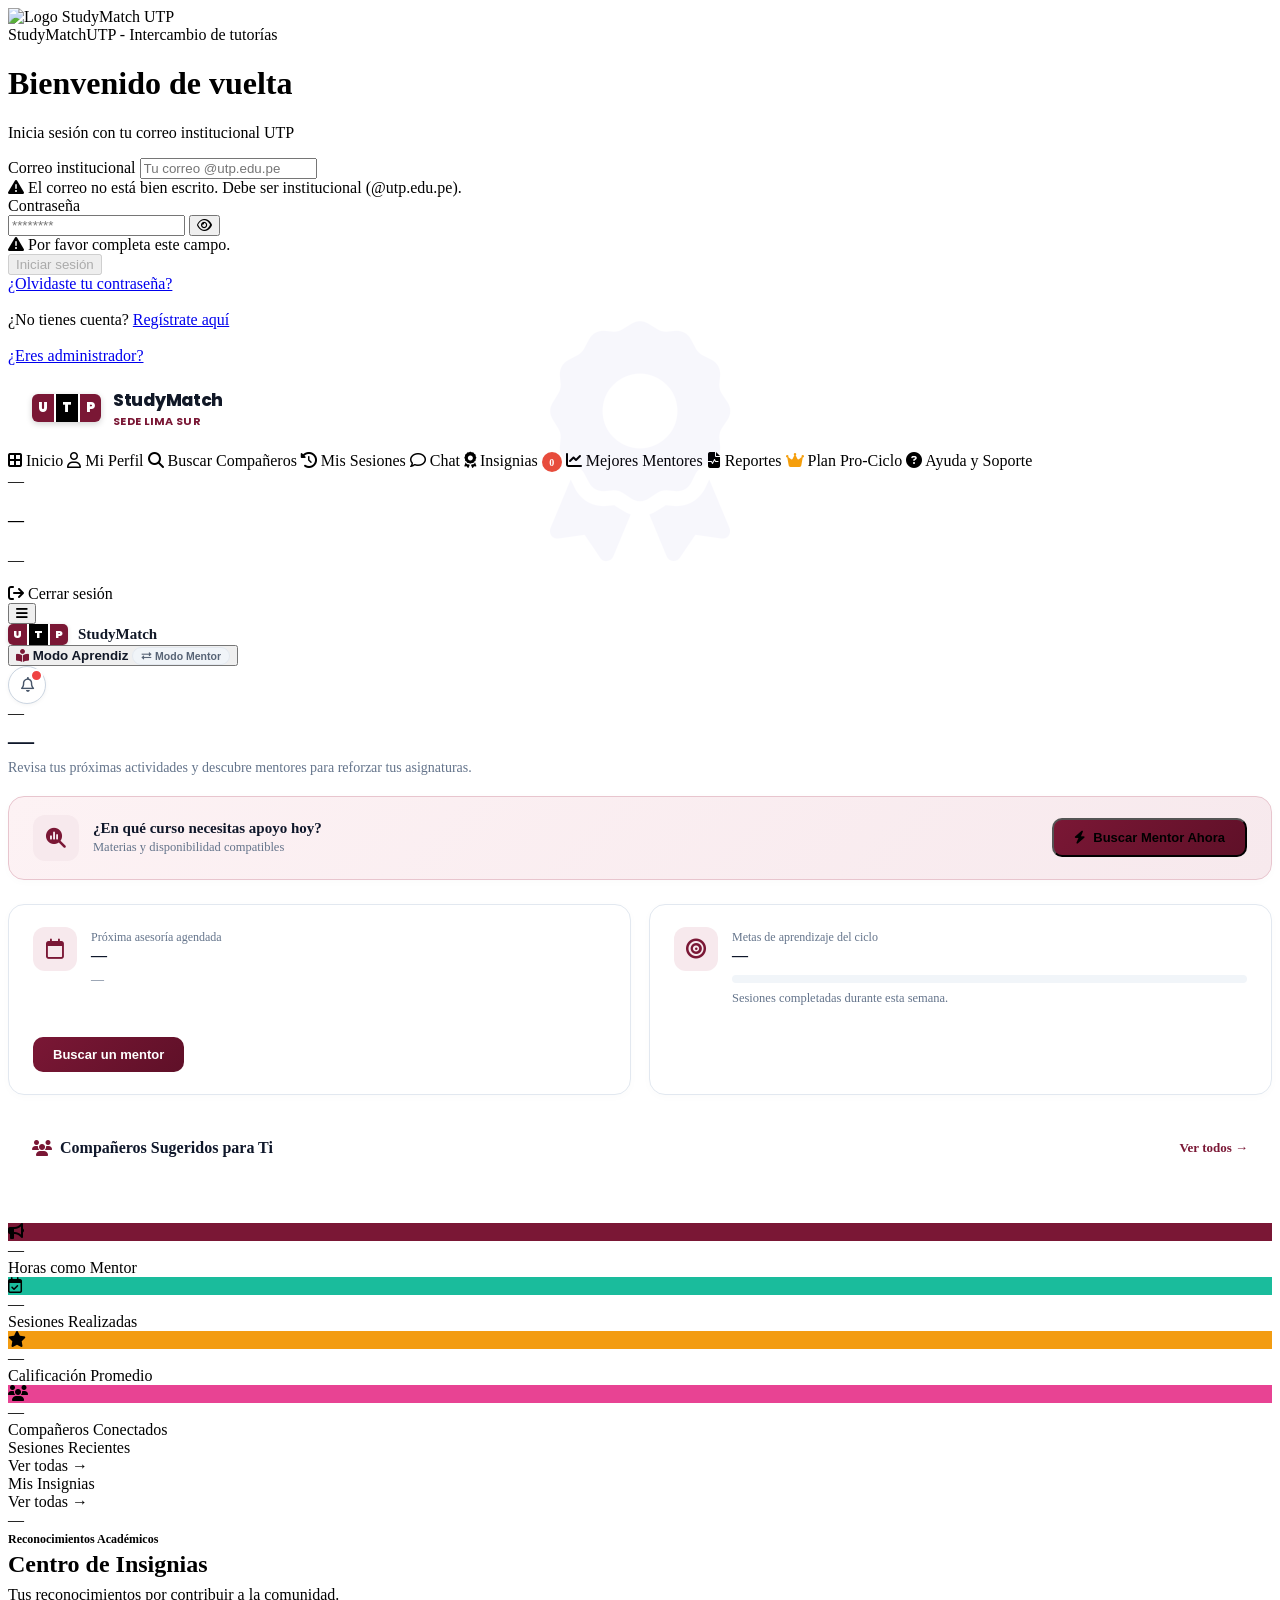
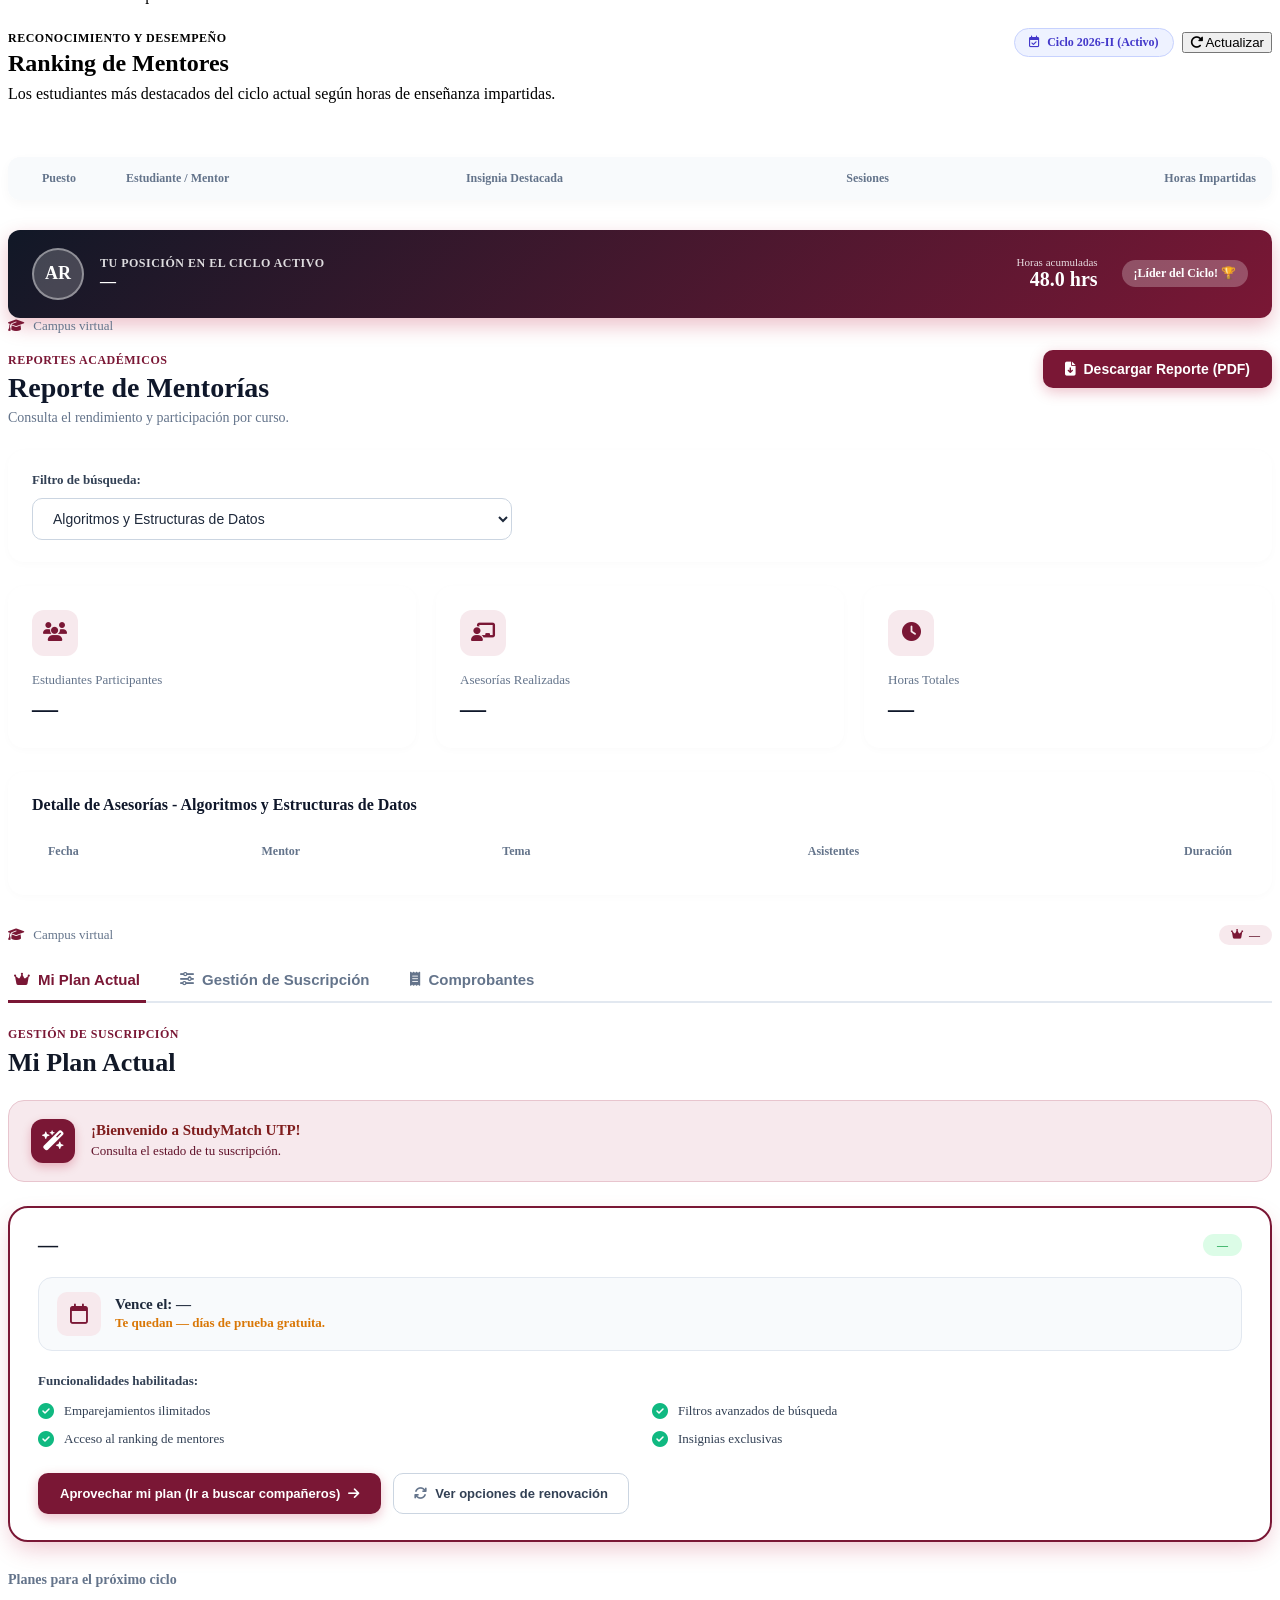
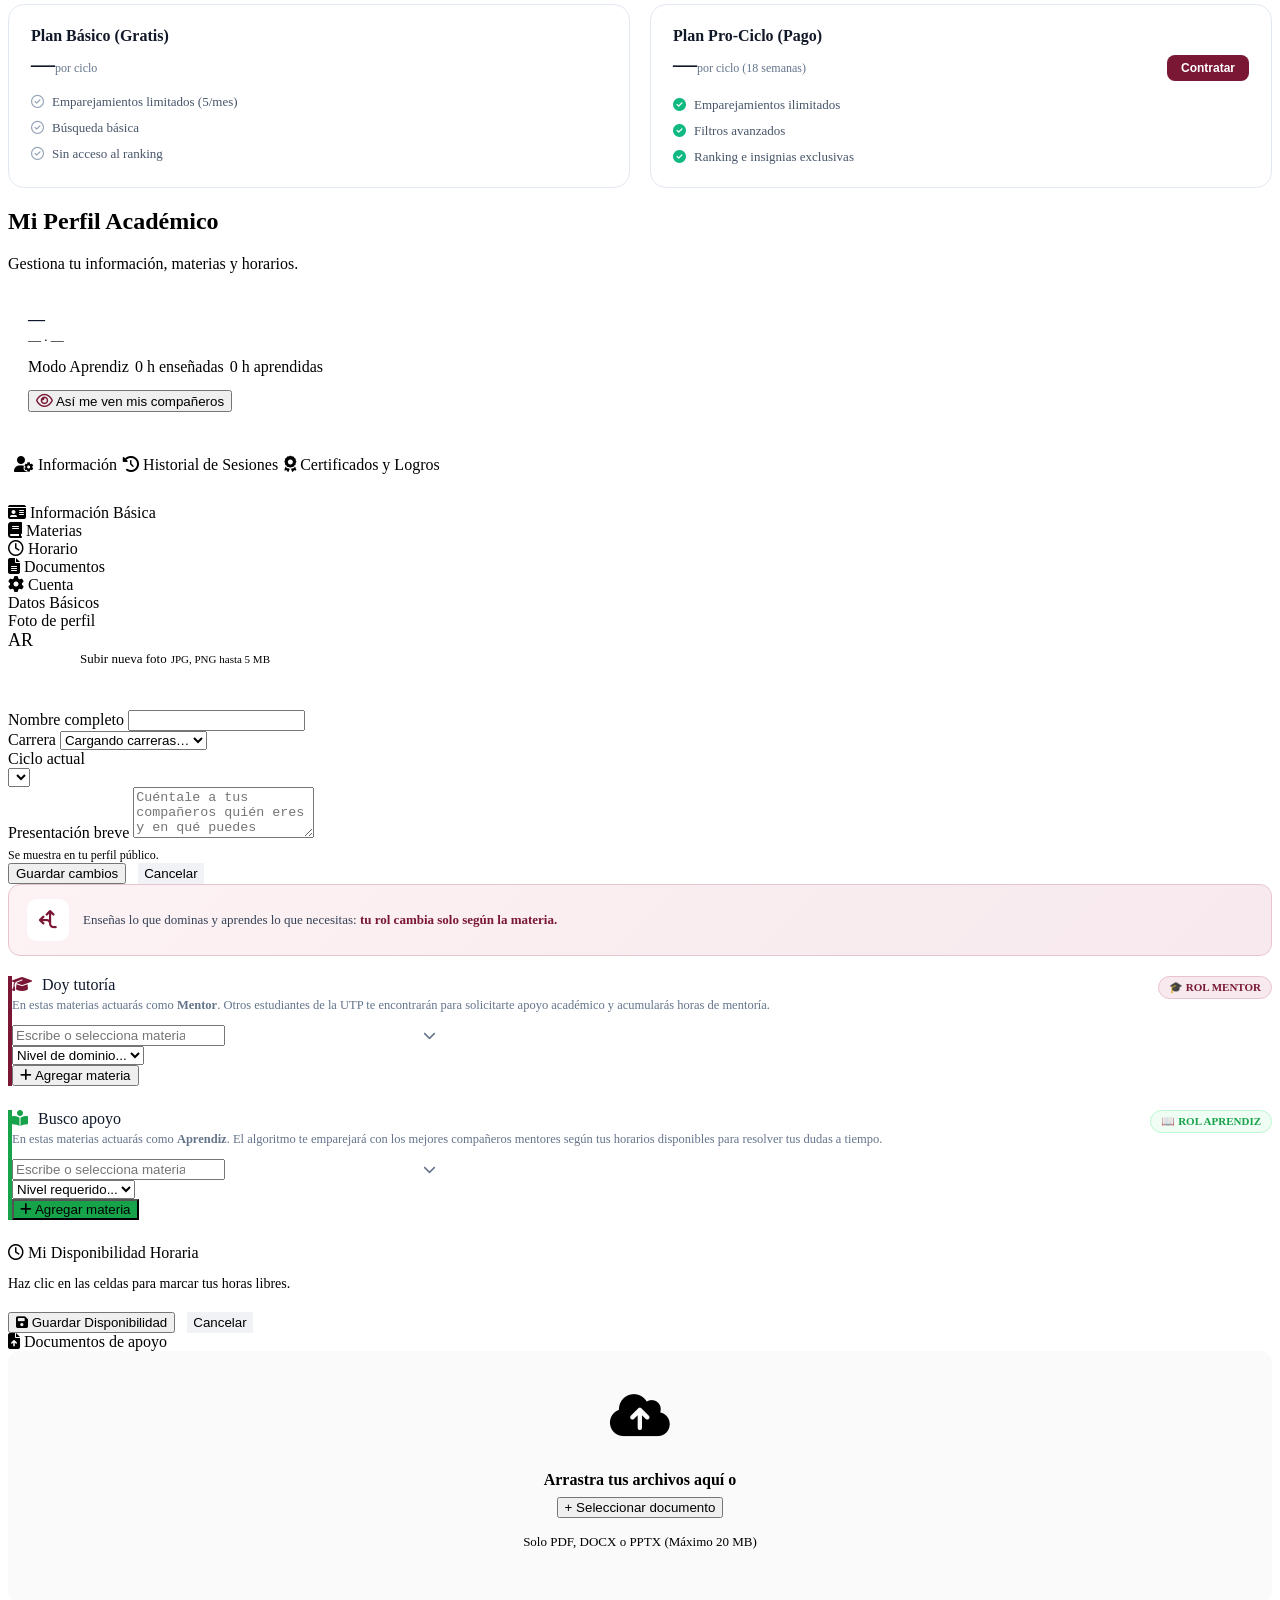
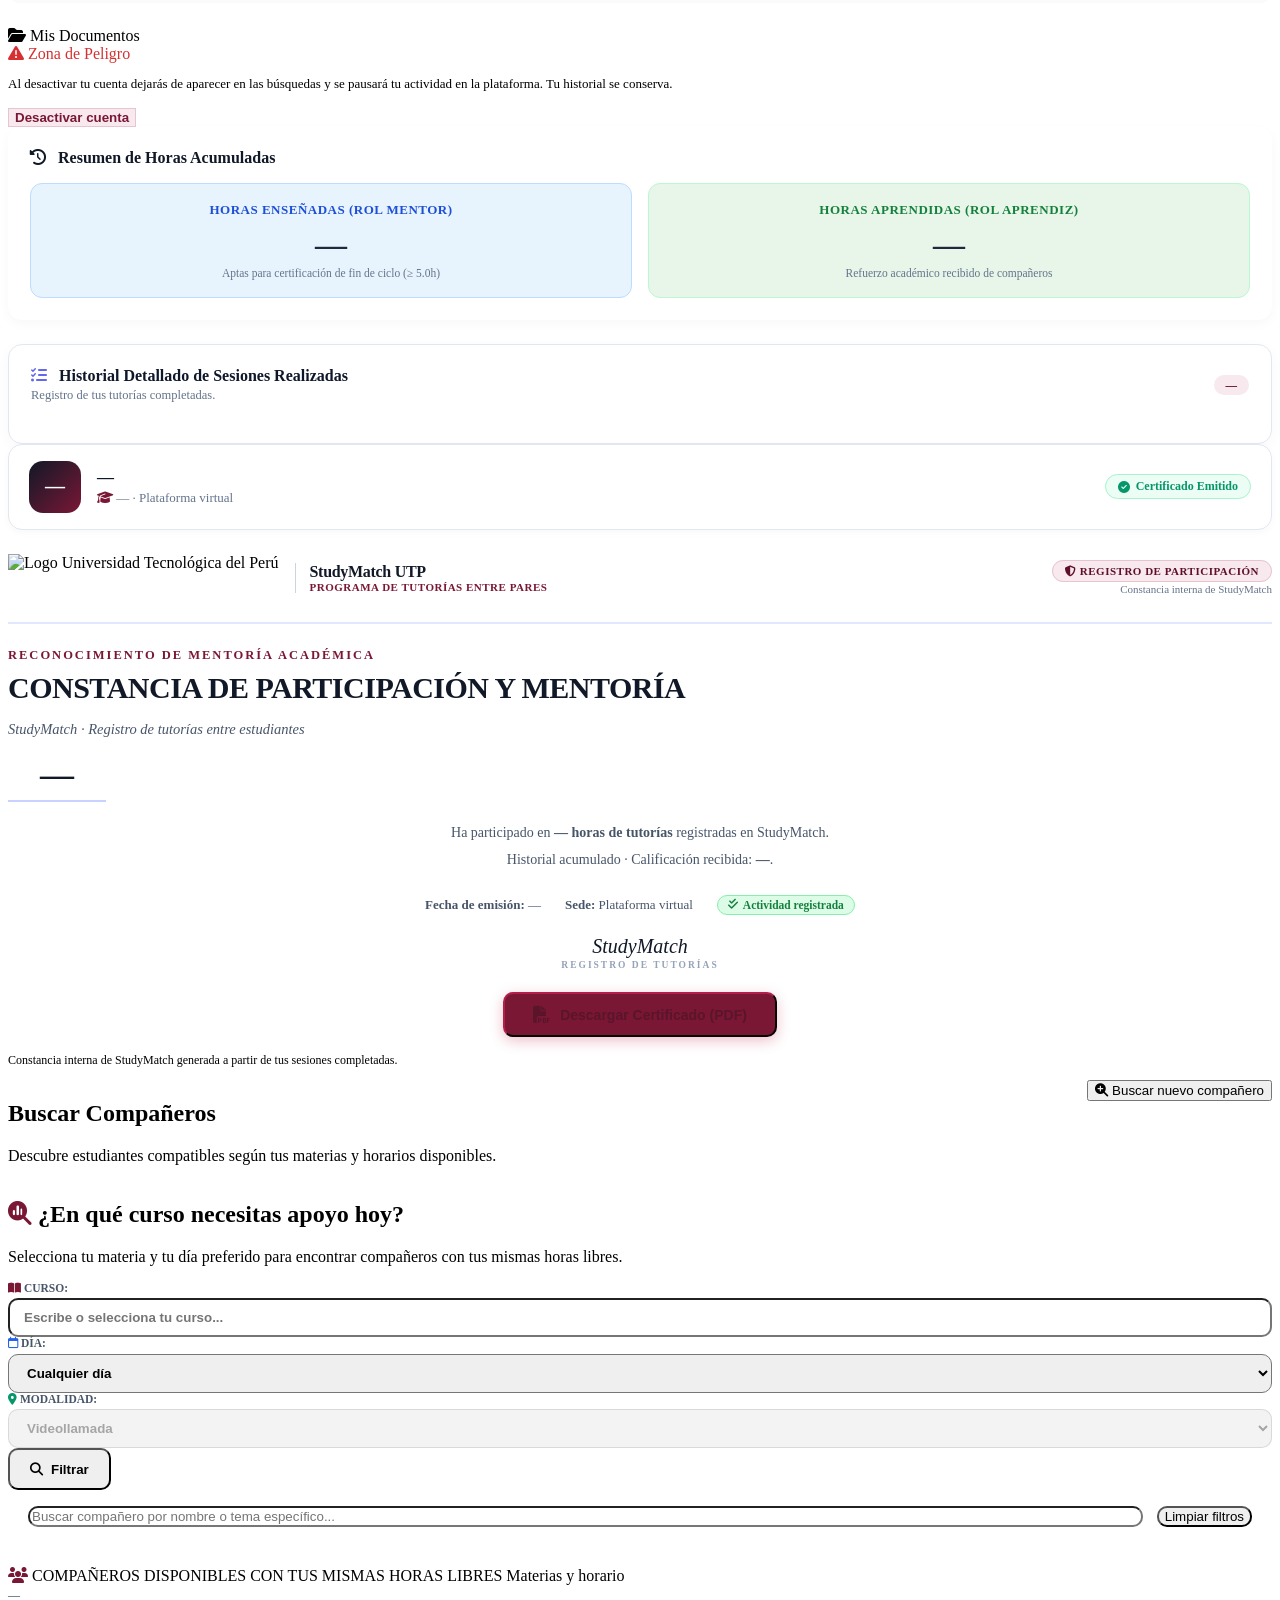
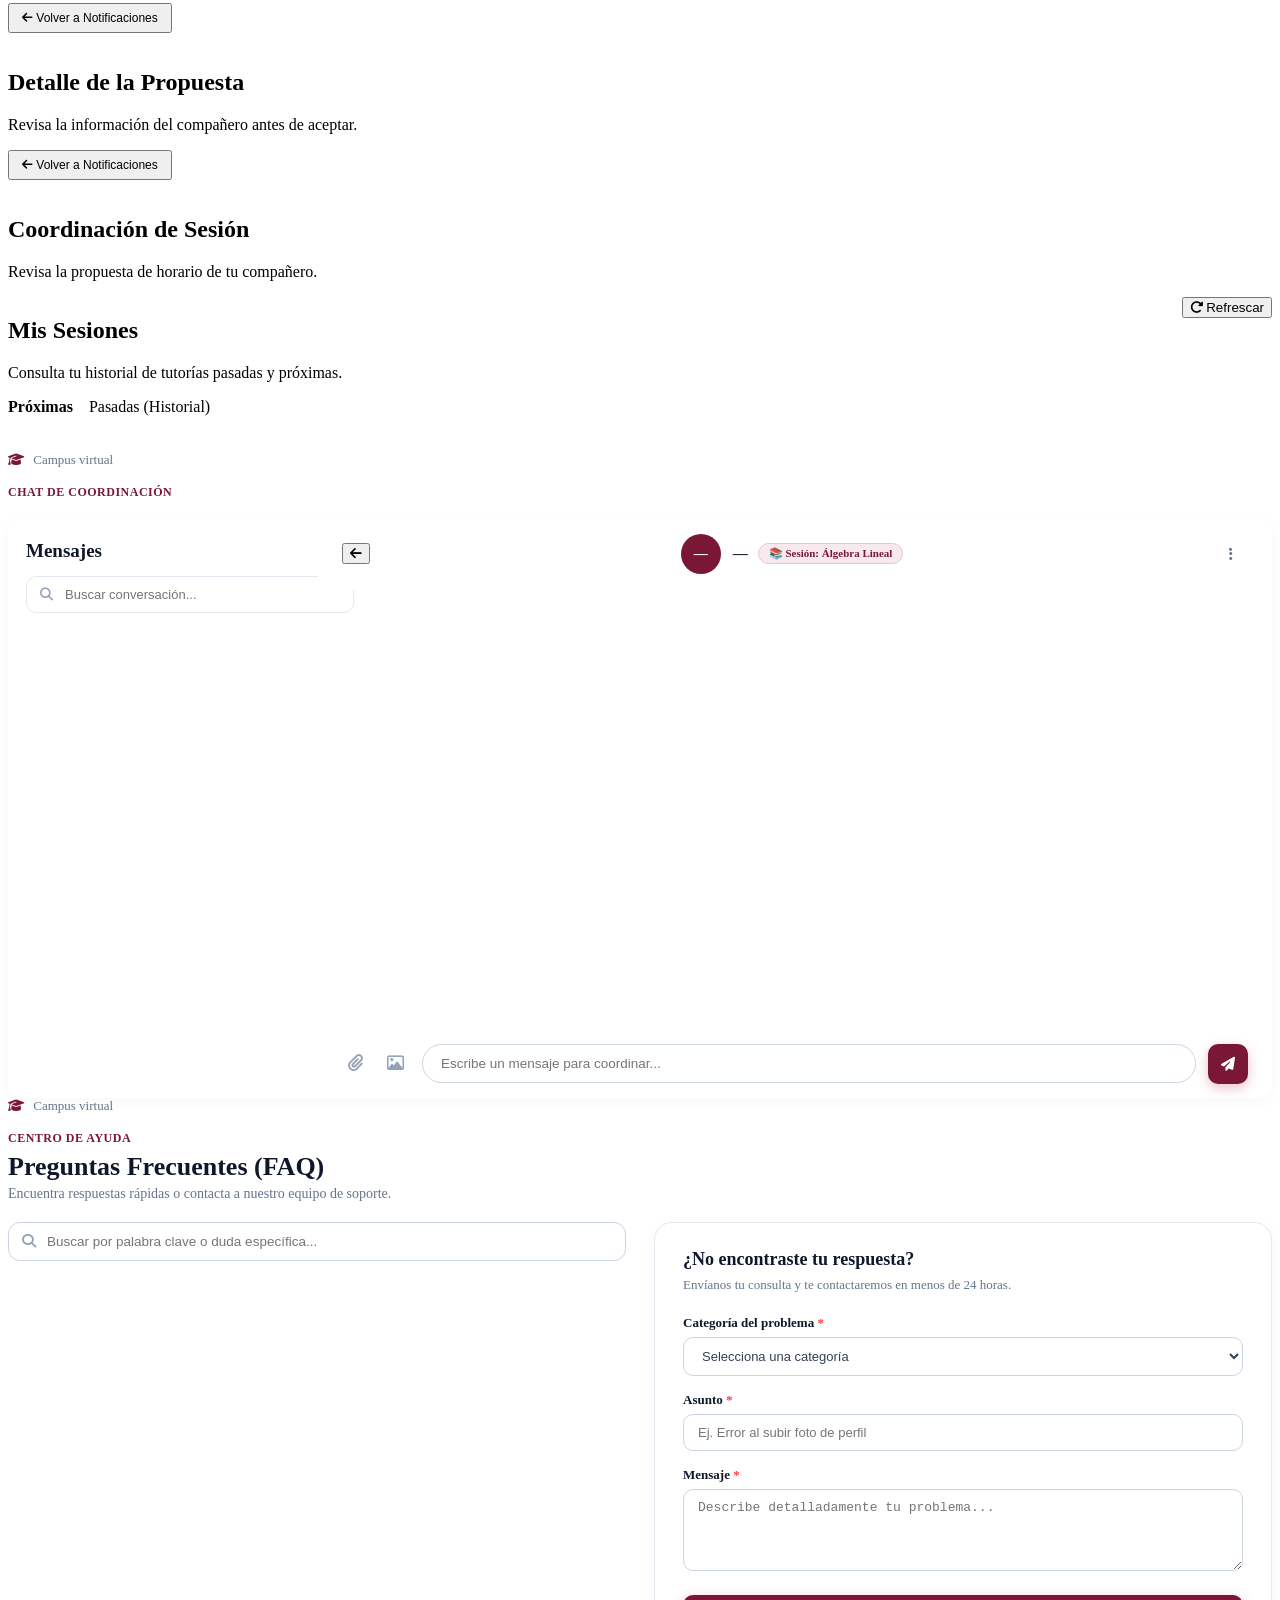
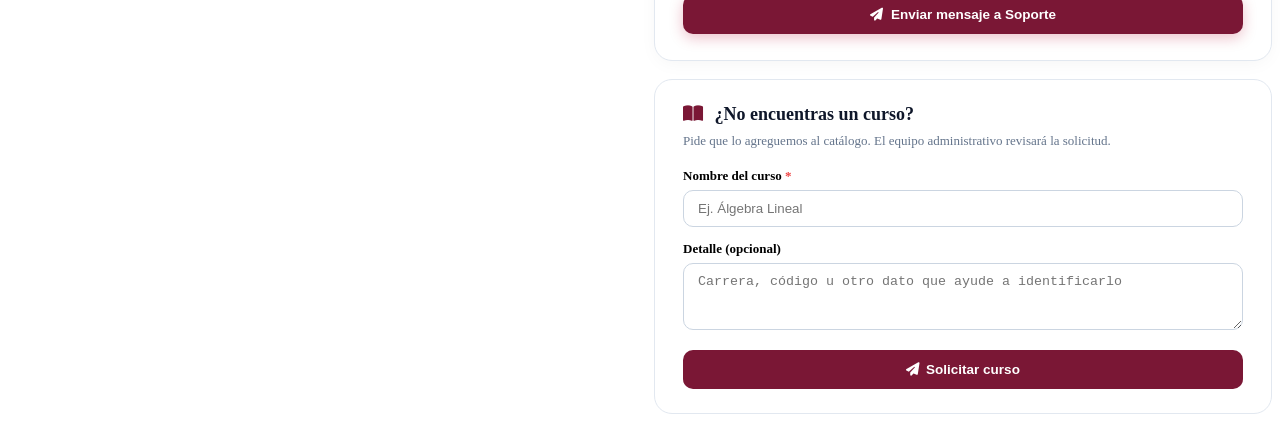
==== commit 2025877d: "Add files via upload" ====
--- a/src/main/resources/templates/index.html
+++ b/src/main/resources/templates/index.html
@@ -88,14 +88,6 @@
                     <img
                         src="/img/studymatch-logo.png"
                         alt="Logo StudyMatch UTP"
-                        style="
-                            height: 52px;
-                            width: auto;
-                            object-fit: contain;
-                            display: block;
-                            image-rendering: -webkit-optimize-contrast;
-                            filter: drop-shadow(0 2px 5px rgba(0, 0, 0, 0.06));
-                        "
                     />
                     <div class="logo-text"
                         >StudyMatch<span>UTP - Intercambio de tutorías</span></div
@@ -248,14 +240,6 @@
                     <img
                         src="/img/studymatch-logo.png"
                         alt="Logo StudyMatch UTP"
-                        style="
-                            height: 52px;
-                            width: auto;
-                            object-fit: contain;
-                            display: block;
-                            image-rendering: -webkit-optimize-contrast;
-                            filter: drop-shadow(0 2px 5px rgba(0, 0, 0, 0.06));
-                        "
                     />
                     <div class="logo-text"
                         >StudyMatch<span>UTP - Intercambio de tutorías</span></div
@@ -3278,31 +3262,33 @@
                         <h1>Mi Perfil Académico</h1>
                         <p>Gestiona tu información, materias y horarios.</p>
                     </div>
+                    <div class="section-card profile-summary-card" style="padding: 20px;">
+                        <div>
+                            <div>
+                                <div id="summary-nombre" style="font-weight: 800; font-size: 17px; color: #0f172a; line-height: 1.25;">—</div>
+                                <div style="font-size: 13px; color: var(--text-muted); margin-top: 2px;"><span id="summary-carrera">—</span> · <span id="summary-ciclo">—</span></div>
+                                <div style="display: flex; gap: 6px; flex-wrap: wrap; margin-top: 10px;">
+                                    <span class="mode-pill" id="summary-modo">Modo Aprendiz</span>
+                                    <span class="mini-stat">0 h enseñadas</span>
+                                    <span class="mini-stat">0 h aprendidas</span>
+                                </div>
+                            </div>
+                        </div>
+                        <div style="margin-top: 14px;">
+                            <button type="button" id="btn-preview-public-profile" class="btn btn-preview-mini"><i class="fa-regular fa-eye" style="color: #7a1735; font-size: 15px"></i> Así me ven mis compañeros</button>
+                        </div>
+                    </div>
 
                     <div
                         class="tabs perfil-main-tabs"
                         id="perfil-main-tabs"
-                        style="
-                            margin-top: 18px;
-                            margin-bottom: 24px;
-                            border-bottom: 2px solid #e2e8f0;
-                            display: flex;
-                            gap: 8px;
-                        "
+                        style="margin-top: 18px; margin-bottom: 24px; display: flex; gap: 6px; background: #ffffff; border: 1px solid var(--border-color); border-radius: 12px; padding: 6px; overflow-x: auto;"
                     >
                         <div
                             class="tab active"
                             data-target="tab-informacion"
                             id="tab-btn-informacion"
-                            style="
-                                font-weight: 700;
-                                font-size: 14px;
-                                padding: 10px 22px;
-                                cursor: pointer;
-                                display: inline-flex;
-                                align-items: center;
-                                gap: 8px;
-                            "
+
                         >
                             <i class="fa-solid fa-user-gear"></i> Información
                         </div>
@@ -3310,15 +3296,7 @@
                             class="tab"
                             data-target="tab-historial-sesiones"
                             id="tab-btn-historial"
-                            style="
-                                font-weight: 700;
-                                font-size: 14px;
-                                padding: 10px 22px;
-                                cursor: pointer;
-                                display: inline-flex;
-                                align-items: center;
-                                gap: 8px;
-                            "
+
                         >
                             <i class="fa-solid fa-clock-rotate-left"></i> Historial de Sesiones
                         </div>
@@ -3326,49 +3304,14 @@
                             class="tab"
                             data-target="tab-certificados-logros"
                             id="tab-btn-certificados"
-                            style="
-                                font-weight: 700;
-                                font-size: 14px;
-                                padding: 10px 22px;
-                                cursor: pointer;
-                                display: inline-flex;
-                                align-items: center;
-                                gap: 8px;
-                            "
+
                         >
                             <i class="fa-solid fa-award"></i> Certificados y Logros
                         </div>
                     </div>
 
                     <div id="tab-informacion" class="perfil-tab-content active">
-                        <div style="display: flex; justify-content: flex-end; margin-bottom: 20px">
-                            <button
-                                type="button"
-                                id="btn-preview-public-profile"
-                                class="btn"
-                                style="
-                                    padding: 10px 22px;
-                                    font-size: 13px;
-                                    background: #ffffff;
-                                    color: #0f172a;
-                                    border: 1.5px solid #cbd5e1;
-                                    border-radius: 12px;
-                                    font-weight: 700;
-                                    cursor: pointer;
-                                    display: inline-flex;
-                                    align-items: center;
-                                    gap: 8px;
-                                    box-shadow: 0 2px 8px rgba(0, 0, 0, 0.04);
-                                    transition: all 0.2s ease;
-                                "
-                            >
-                                <i
-                                    class="fa-regular fa-eye"
-                                    style="color: #7a1735; font-size: 15px"
-                                ></i>
-                                Así me ven mis compañeros
-                            </button>
-                        </div>
+                        
 
                         <div style="display: none">
                             <span id="card-nombre">—</span>
@@ -3397,10 +3340,7 @@
                         </div>
 
                         <div id="tab-basica" class="tab-content active">
-                            <div class="section-card">
-                                <div class="section-title">Datos Básicos</div>
-
-                                <div
+                            <div class="section-card"><div class="section-title">Datos Básicos</div><div
                                     id="perfil-error-msg"
                                     class="form-error-alert"
                                     style="display: none"
@@ -3410,40 +3350,7 @@
                                         >Por favor completa todos los campos obligatorios del
                                         formulario.</span
                                     >
-                                </div>
-
-                                <div class="form-group">
-                                    <label>Nombre completo</label>
-                                    <input type="text" id="perfil-nombre" class="form-input" />
-                                </div>
-                                <div class="form-row">
-                                    <div class="form-group" style="flex: 1">
-                                        <label>Carrera</label>
-                                        <select
-                                            type="text"
-                                            id="perfil-carrera"
-                                            class="form-input"
-                                            title="No se permiten números en la carrera"
-                                            ><option value="">Cargando carreras…</option></select
-                                        >
-                                    </div>
-                                    <div class="form-group" style="flex: 1">
-                                        <label>Ciclo actual</label>
-                                        <div class="select-wrapper">
-                                            <select id="perfil-ciclo"></select>
-                                        </div>
-                                    </div>
-                                </div>
-                                <div class="form-group">
-                                    <label>Presentación breve</label>
-                                    <textarea
-                                        id="perfil-bio"
-                                        class="form-input"
-                                        rows="3"
-                                        placeholder="Cuéntale a tus compañeros quién eres y en qué puedes ayudarles..."
-                                    ></textarea>
-                                </div>
-                                <div class="form-group" style="margin-bottom: 24px">
+                                </div><div class="form-group" style="margin-bottom: 24px">
                                     <label>Foto de perfil</label>
                                     <div style="display: flex; gap: 16px; align-items: center">
                                         <div
@@ -3484,9 +3391,36 @@
                                             <i class="fa-solid fa-trash-can"></i> Quitar foto
                                         </button>
                                     </div>
-                                </div>
-
-                                <div style="display: flex; gap: 12px">
+                                </div><div class="form-group">
+                                    <label>Nombre completo</label>
+                                    <input type="text" id="perfil-nombre" class="form-input" />
+                                </div><div class="form-row">
+                                    <div class="form-group" style="flex: 1">
+                                        <label>Carrera</label>
+                                        <select
+                                            type="text"
+                                            id="perfil-carrera"
+                                            class="form-input"
+                                            title="No se permiten números en la carrera"
+                                            ><option value="">Cargando carreras…</option></select
+                                        >
+                                    </div>
+                                    <div class="form-group" style="flex: 1">
+                                        <label>Ciclo actual</label>
+                                        <div class="select-wrapper">
+                                            <select id="perfil-ciclo"></select>
+                                        </div>
+                                    </div>
+                                </div><div class="form-group">
+                                    <label>Presentación breve</label>
+                                    <textarea
+                                        id="perfil-bio"
+                                        class="form-input"
+                                        rows="3"
+                                        placeholder="Cuéntale a tus compañeros quién eres y en qué puedes ayudar..."
+                                    ></textarea>
+<p style="font-size: 12px; color: var(--text-muted); margin: 6px 0 0;">Se muestra en tu perfil público.</p>
+                                </div><div style="display: flex; gap: 12px">
                                     <button class="btn btn-primary" id="btn-save-profile"
                                         >Guardar cambios</button
                                     >
@@ -3500,15 +3434,14 @@
                                         id="btn-cancel-profile"
                                         >Cancelar</button
                                     >
-                                </div>
-                            </div>
+                                </div></div>
                         </div>
 
                         <div id="tab-materias" class="tab-content">
                             <div
                                 style="
-                                    background: linear-gradient(135deg, #f8fafc 0%, #f1f5f9 100%);
-                                    border: 1px solid #e2e8f0;
+                                    background: linear-gradient(135deg, #fdf2f4 0%, #f7e9ed 100%);
+                                    border: 1px solid #e8c5ce;
                                     border-radius: 12px;
                                     padding: 14px 18px;
                                     margin-bottom: 20px;
@@ -3522,7 +3455,7 @@
                                         width: 42px;
                                         height: 42px;
                                         border-radius: 10px;
-                                        background: #f7e9ed;
+                                        background: #ffffff;
                                         color: #7a1735;
                                         display: flex;
                                         align-items: center;
@@ -3533,17 +3466,12 @@
                                 >
                                     <i class="fa-solid fa-arrows-split-up-and-left"></i>
                                 </div>
-                                <div style="font-size: 13px; color: #334155; line-height: 1.45">
-                                    <strong style="color: #0f172a"
-                                        >Modelo de Aprendizaje entre Pares (P2P):</strong
-                                    >
-                                    En StudyMatch UTP tu rol se activa automáticamente según la
-                                    materia de cada sesión: eres
-                                    <strong style="color: #7a1735">Mentor</strong> cuando enseñas
-                                    materias que dominas y
-                                    <strong style="color: #16a34a">Aprendiz</strong> cuando recibes
-                                    apoyo para aprobar tus cursos.
-                                </div>
+                                <div style="font-size: 13px; color: #334155; line-height: 1.45"
+                                    >Enseñas lo que dominas y aprendes lo que necesitas:
+                                    <strong style="color: #7a1735"
+                                        >tu rol cambia solo según la materia.</strong
+                                    ></div
+                                >
                             </div>
 
                             <div
@@ -3568,7 +3496,7 @@
                                                 class="fa-solid fa-graduation-cap"
                                                 style="color: #7a1735; margin-right: 6px"
                                             ></i>
-                                            Mis materias fuertes (Doy tutoría)
+                                            Doy tutoría
                                         </div>
                                         <p style="margin: 0; font-size: 12.5px; color: #64748b">
                                             En estas materias actuarás como <strong>Mentor</strong>.
@@ -3673,7 +3601,7 @@
                                                 class="fa-solid fa-book-open-reader"
                                                 style="color: #16a34a; margin-right: 6px"
                                             ></i>
-                                            Materias en las que busco apoyo (Recibo tutoría)
+                                            Busco apoyo
                                         </div>
                                         <p style="margin: 0; font-size: 12.5px; color: #64748b">
                                             En estas materias actuarás como
@@ -6656,6 +6584,7 @@
             "
         >
             <div
+                class="pm-dialog"
                 style="
                     background: white;
                     border-radius: 24px;
@@ -6670,8 +6599,8 @@
             >
                 <div
                     style="
-                        background: linear-gradient(135deg, #111827 0%, #7a1735 100%);
-                        height: 80px;
+                        background: #7a1735;
+                        height: 64px;
                         position: relative;
                         border-radius: 24px 24px 0 0;
                     "
@@ -6679,13 +6608,13 @@
                     <button
                         style="
                             position: absolute;
-                            top: 16px;
-                            right: 16px;
+                            top: 12px;
+                            right: 12px;
                             background: rgba(255, 255, 255, 0.2);
                             backdrop-filter: blur(4px);
                             border: none;
-                            width: 34px;
-                            height: 34px;
+                            width: 40px;
+                            height: 40px;
                             border-radius: 50%;
                             display: flex;
                             align-items: center;
@@ -6723,13 +6652,13 @@
                     <div
                         style="
                             display: flex;
-                            justify-content: space-between;
                             align-items: center;
                             padding-top: 14px;
                             margin-bottom: 12px;
                         "
                     >
                         <span
+                            class="pm-label"
                             style="
                                 font-size: 11px;
                                 font-weight: 700;
@@ -6745,13 +6674,10 @@
                             <i class="fa-solid fa-id-badge" style="margin-right: 4px"></i> Perfil de
                             Usuario
                         </span>
-                        <span style="font-size: 11px; color: #94a3b8; font-weight: 600">
-                            <i class="fa-solid fa-user-check" style="color: #6366f1"></i> Perfil
-                            Académico
-                        </span>
                     </div>
 
                     <div
+                        class="pm-user"
                         style="
                             background: #f8fafc;
                             border: 1.5px solid #e2e8f0;
@@ -6765,15 +6691,15 @@
                                 <div
                                     id="modal-comp-avatar"
                                     style="
-                                        width: 64px;
-                                        height: 64px;
+                                        width: 72px;
+                                        height: 72px;
                                         border-radius: 50%;
-                                        background: linear-gradient(135deg, #111827, #7a1735);
+                                        background: #7a1735;
                                         color: white;
                                         display: flex;
                                         align-items: center;
                                         justify-content: center;
-                                        font-size: 22px;
+                                        font-size: 24px;
                                         font-weight: 800;
                                         border: 3px solid white;
                                         box-shadow: 0 4px 12px rgba(99, 102, 241, 0.35);
@@ -6861,6 +6787,7 @@
                     </div>
 
                     <div
+                        class="pm-bio"
                         style="
                             background: #ffffff;
                             border: 1px solid #e2e8f0;
@@ -6896,9 +6823,20 @@
                             "
                             >—</p
                         >
+                        <p
+                            id="modal-comp-bio-hint"
+                            style="
+                                display: none;
+                                font-size: 12px;
+                                color: #7a1735;
+                                margin: 6px 0 0;
+                            "
+                            >Agrega una presentación desde tu perfil.</p
+                        >
                     </div>
 
                     <div
+                        class="pm-teach"
                         style="
                             background: #f7e9ed;
                             border: 1px solid #ede9fe;
@@ -6917,8 +6855,9 @@
                             "
                         >
                             <div
+                                class="pm-teach-title"
                                 style="
-                                    font-size: 12px;
+                                    font-size: 13px;
                                     font-weight: 800;
                                     color: #5f1028;
                                     text-transform: uppercase;
@@ -6928,10 +6867,10 @@
                                     gap: 6px;
                                 "
                             >
-                                <i class="fa-solid fa-graduation-cap"></i> Cursos en los que es
-                                bueno (Puede enseñar)
+                                <i class="fa-solid fa-graduation-cap"></i> Puede enseñar
                             </div>
                             <span
+                                class="pm-role-mentor"
                                 style="
                                     background: #f7e9ed;
                                     color: #7a1735;
@@ -6951,6 +6890,7 @@
                     </div>
 
                     <div
+                        class="pm-learn"
                         style="
                             background: #f0fdf4;
                             border: 1px solid #dcfce7;
@@ -6969,8 +6909,9 @@
                             "
                         >
                             <div
+                                class="pm-learn-title"
                                 style="
-                                    font-size: 12px;
+                                    font-size: 13px;
                                     font-weight: 800;
                                     color: #15803d;
                                     text-transform: uppercase;
@@ -6980,10 +6921,10 @@
                                     gap: 6px;
                                 "
                             >
-                                <i class="fa-solid fa-book-open-reader"></i> Cursos que se le
-                                dificultan (Busca apoyo)
+                                <i class="fa-solid fa-book-open-reader"></i> Busca apoyo
                             </div>
                             <span
+                                class="pm-role-aprendiz"
                                 style="
                                     background: #dcfce7;
                                     color: #16a34a;
@@ -7003,6 +6944,7 @@
                     </div>
 
                     <div
+                        class="pm-avail"
                         style="
                             background: #f8fafc;
                             border: 1px solid #e2e8f0;
@@ -7057,6 +6999,7 @@
                     </div>
 
                     <div
+                        class="pm-report"
                         id="modal-comp-report-footer"
                         style="
                             margin-top: 16px;
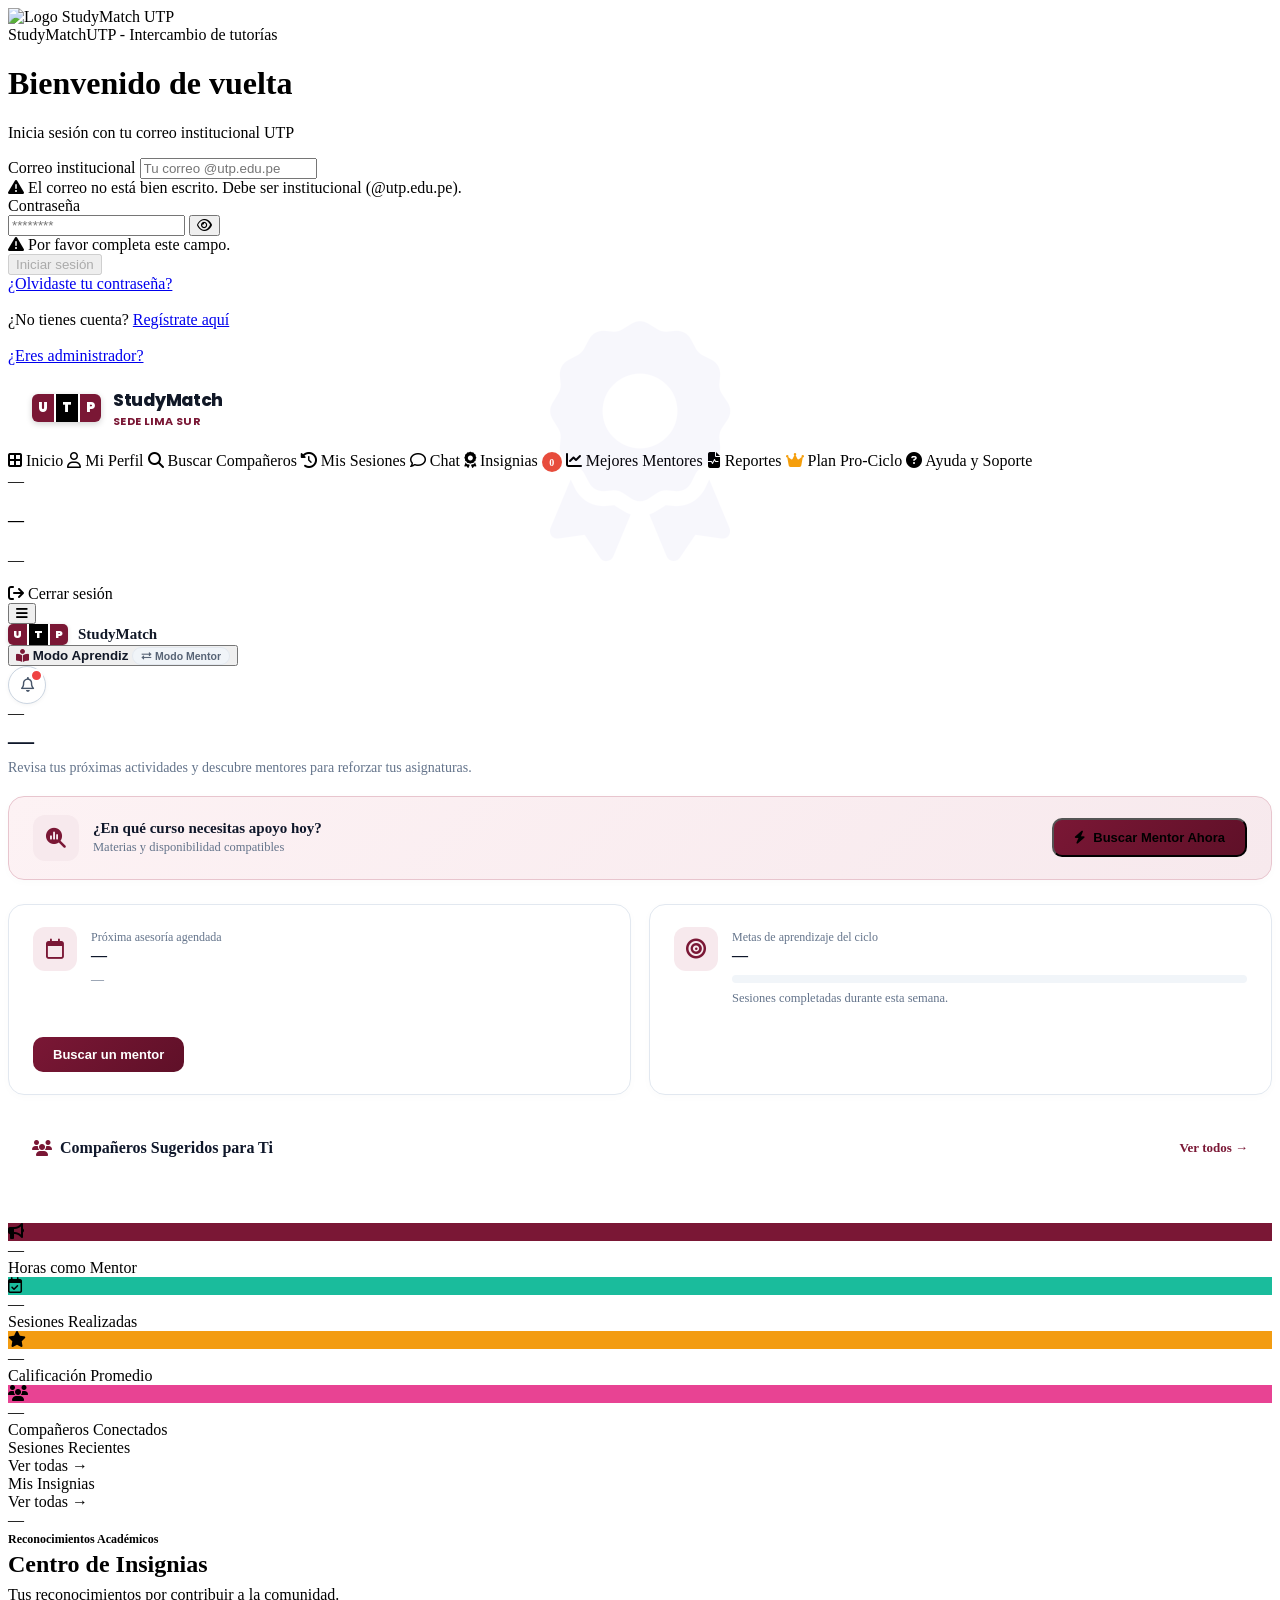
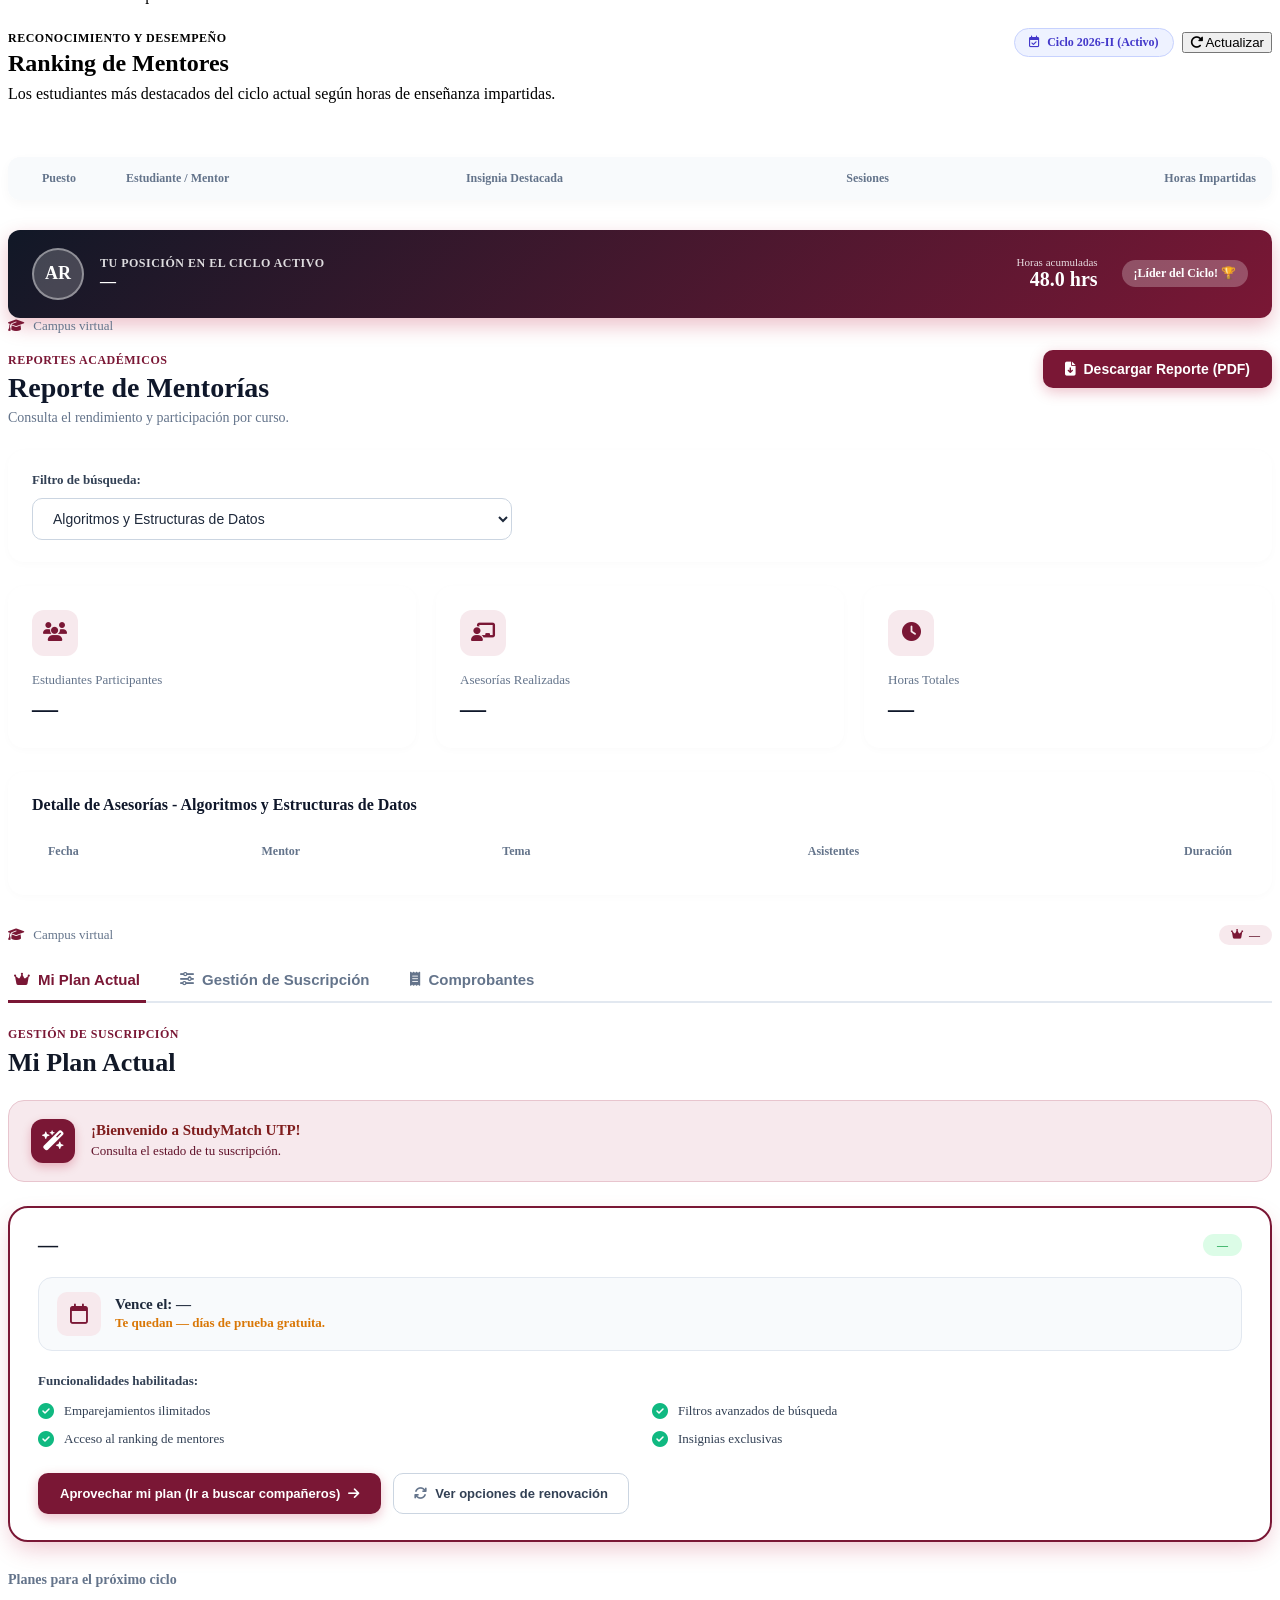
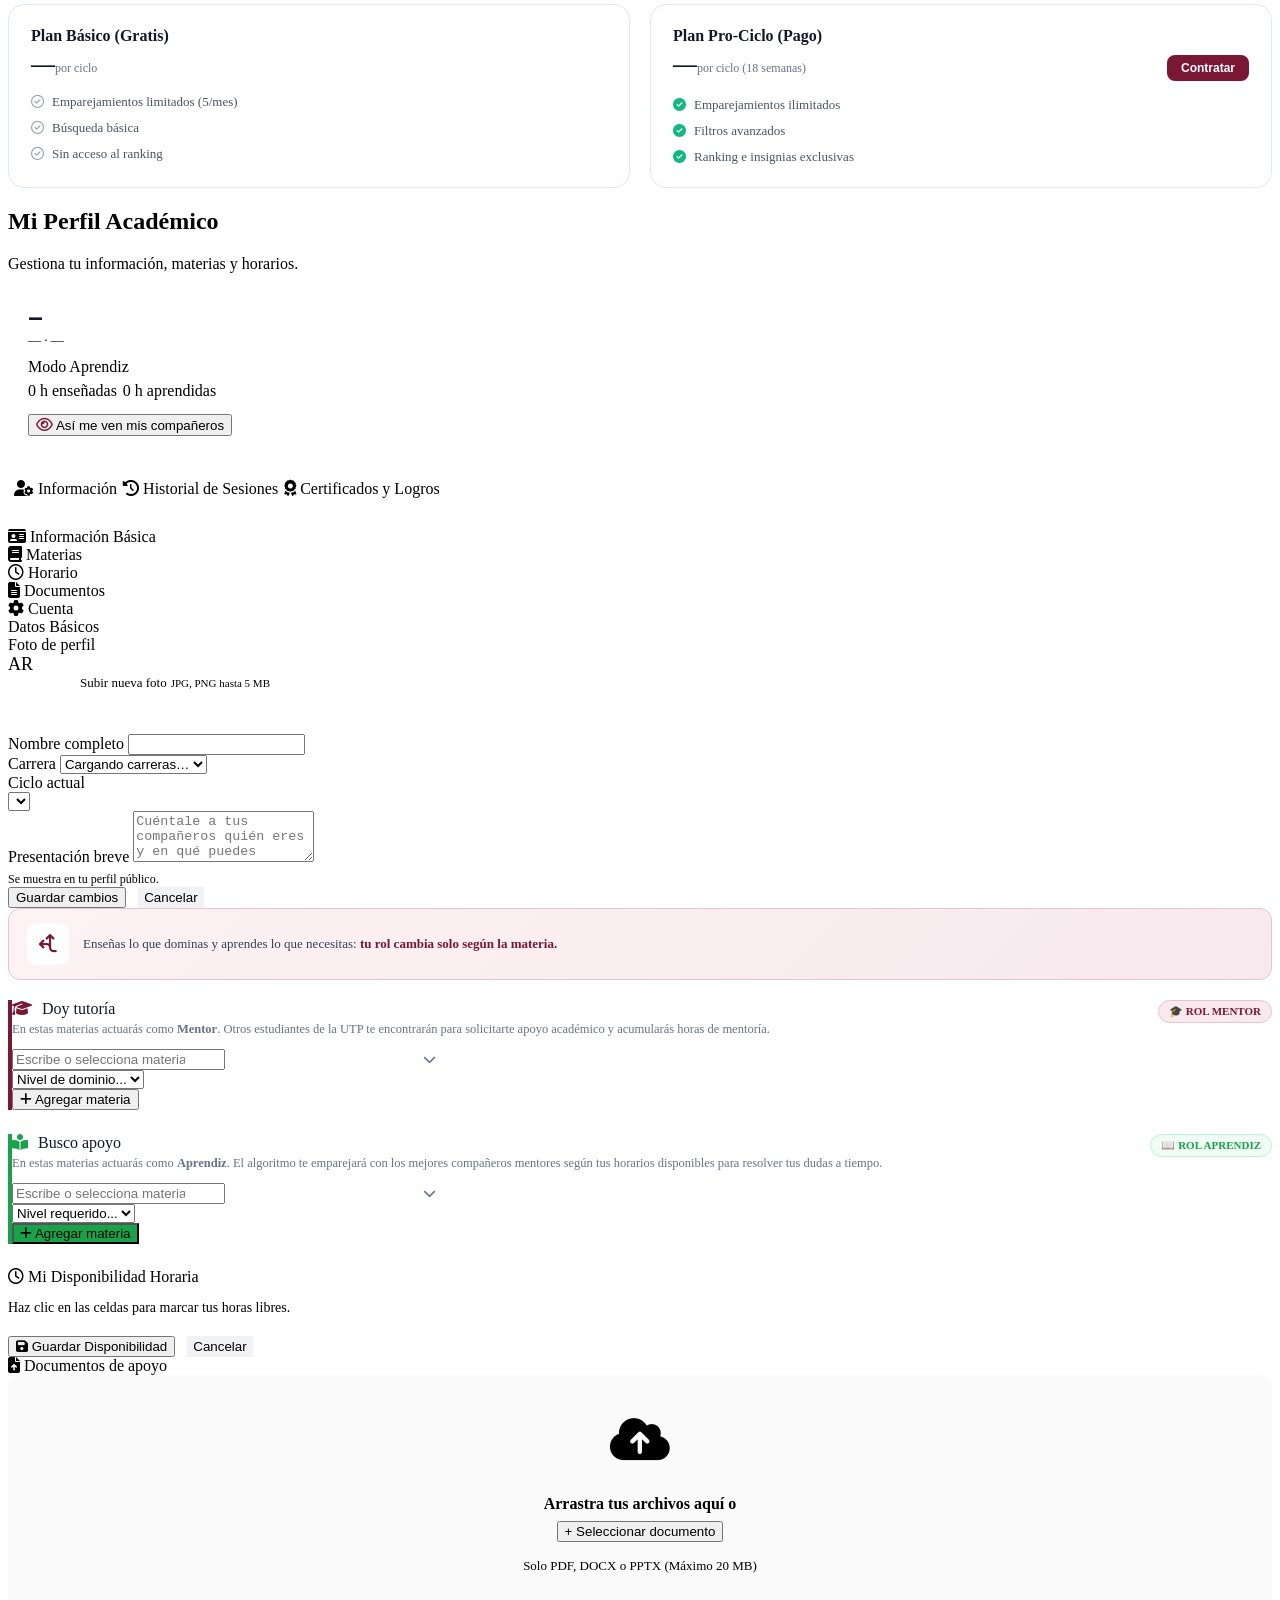
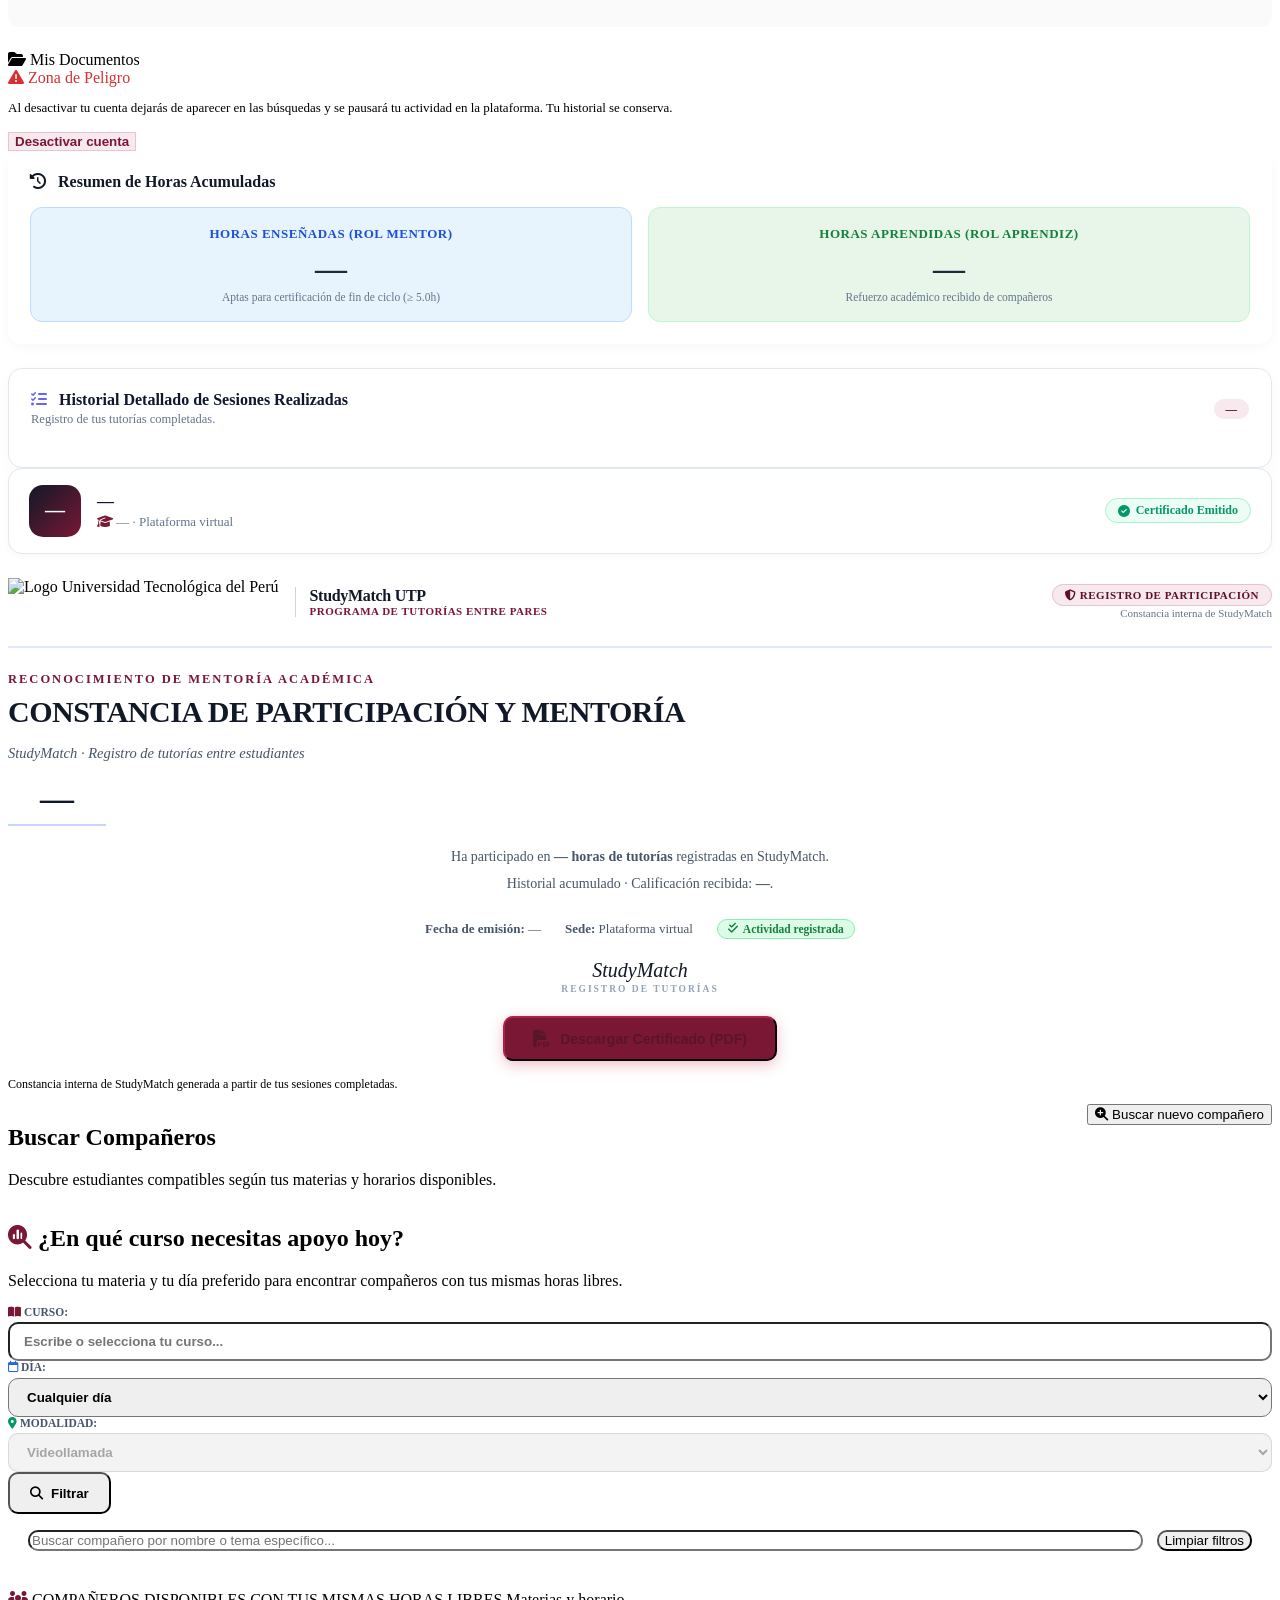
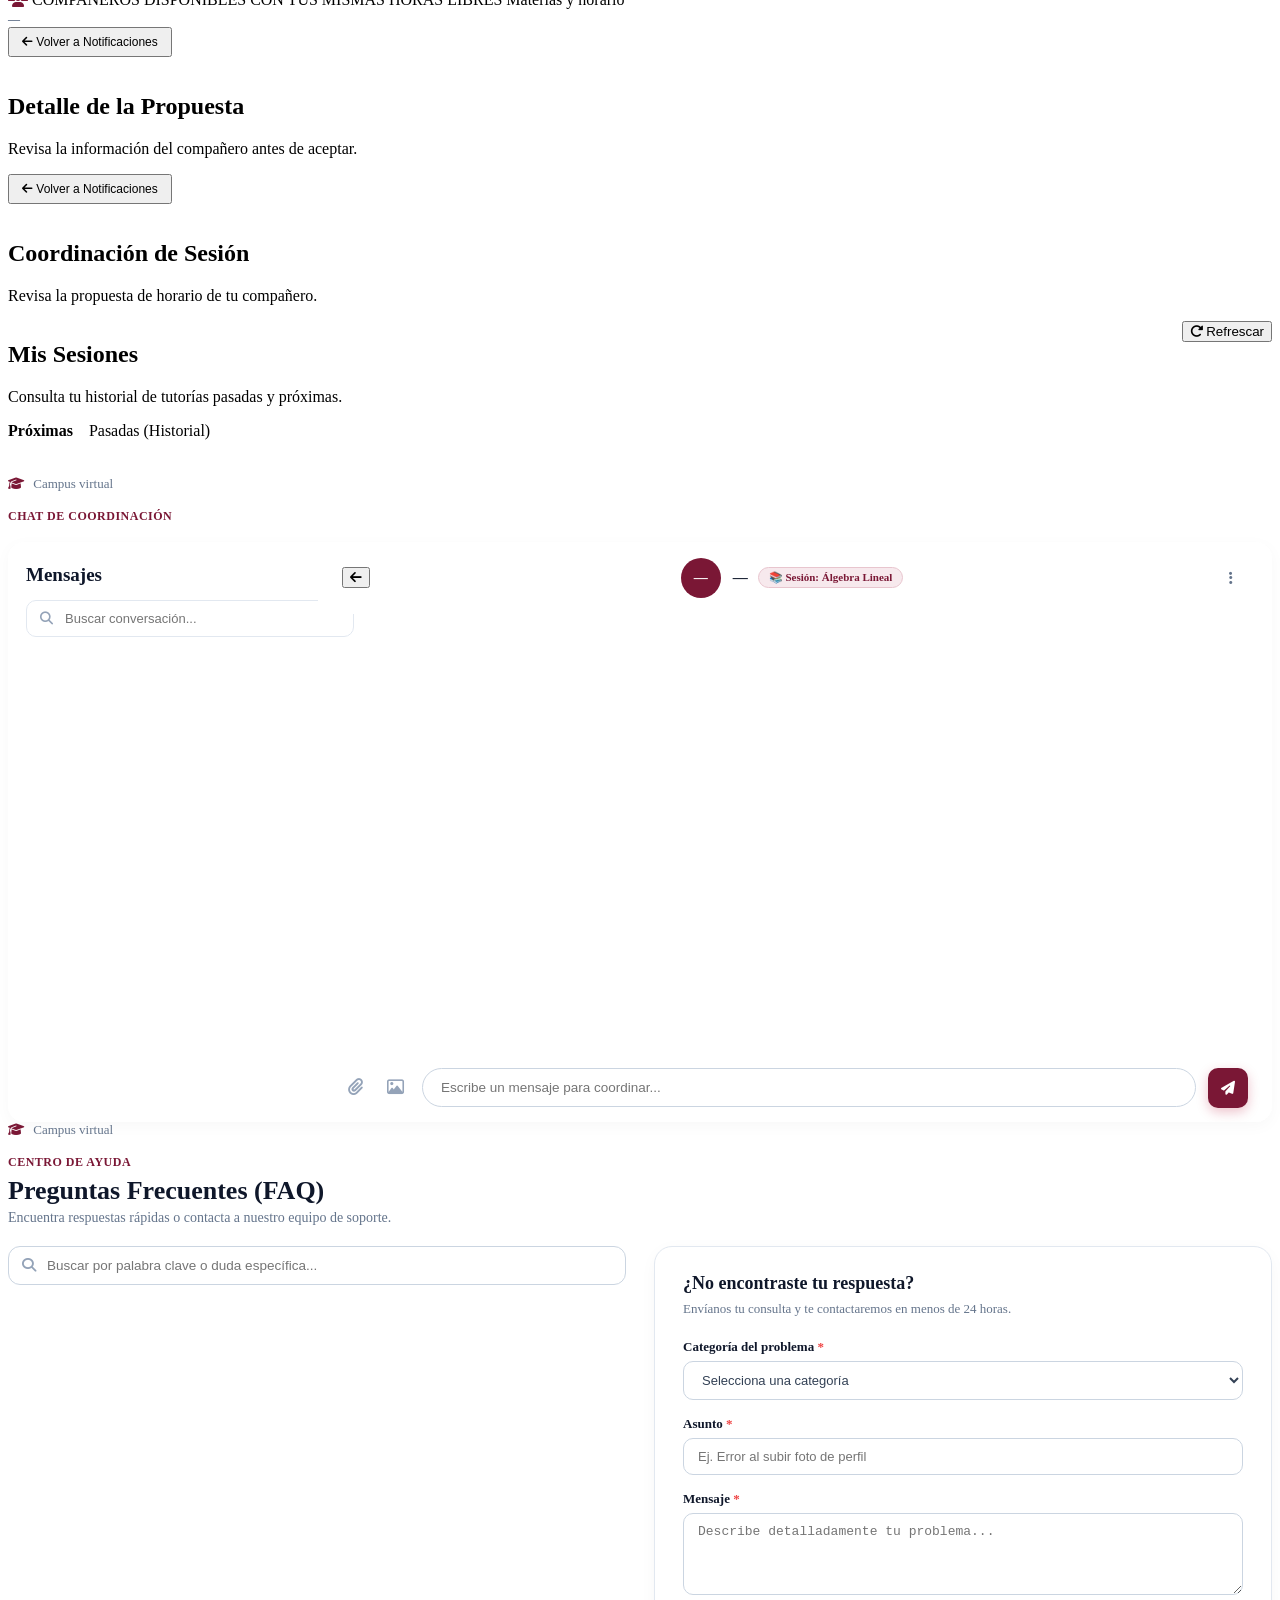
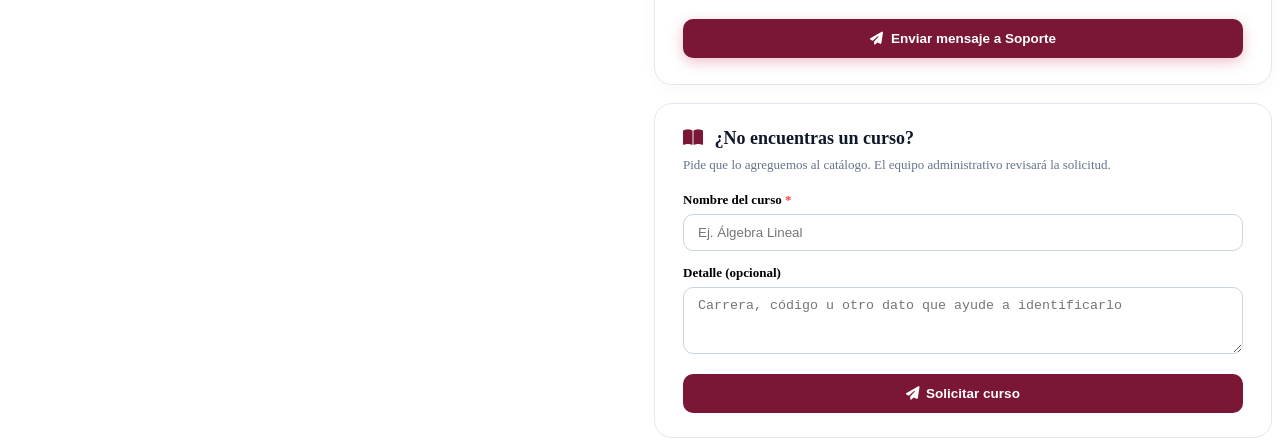
==== commit 1dfd11ef: "Add files via upload" ====
--- a/src/main/resources/templates/index.html
+++ b/src/main/resources/templates/index.html
@@ -3265,10 +3265,12 @@
                     <div class="section-card profile-summary-card" style="padding: 20px;">
                         <div>
                             <div>
-                                <div id="summary-nombre" style="font-weight: 800; font-size: 17px; color: #0f172a; line-height: 1.25;">—</div>
+                                <div id="summary-nombre" style="font-family: 'Poppins', sans-serif; font-weight: 700; font-size: 17px; color: #0f172a; line-height: 1.25;">—</div>
                                 <div style="font-size: 13px; color: var(--text-muted); margin-top: 2px;"><span id="summary-carrera">—</span> · <span id="summary-ciclo">—</span></div>
-                                <div style="display: flex; gap: 6px; flex-wrap: wrap; margin-top: 10px;">
+                                <div style="display: flex; gap: 6px; margin-top: 10px;">
                                     <span class="mode-pill" id="summary-modo">Modo Aprendiz</span>
+                                </div>
+                                <div style="display: flex; gap: 6px; margin-top: 6px;">
                                     <span class="mini-stat">0 h enseñadas</span>
                                     <span class="mini-stat">0 h aprendidas</span>
                                 </div>
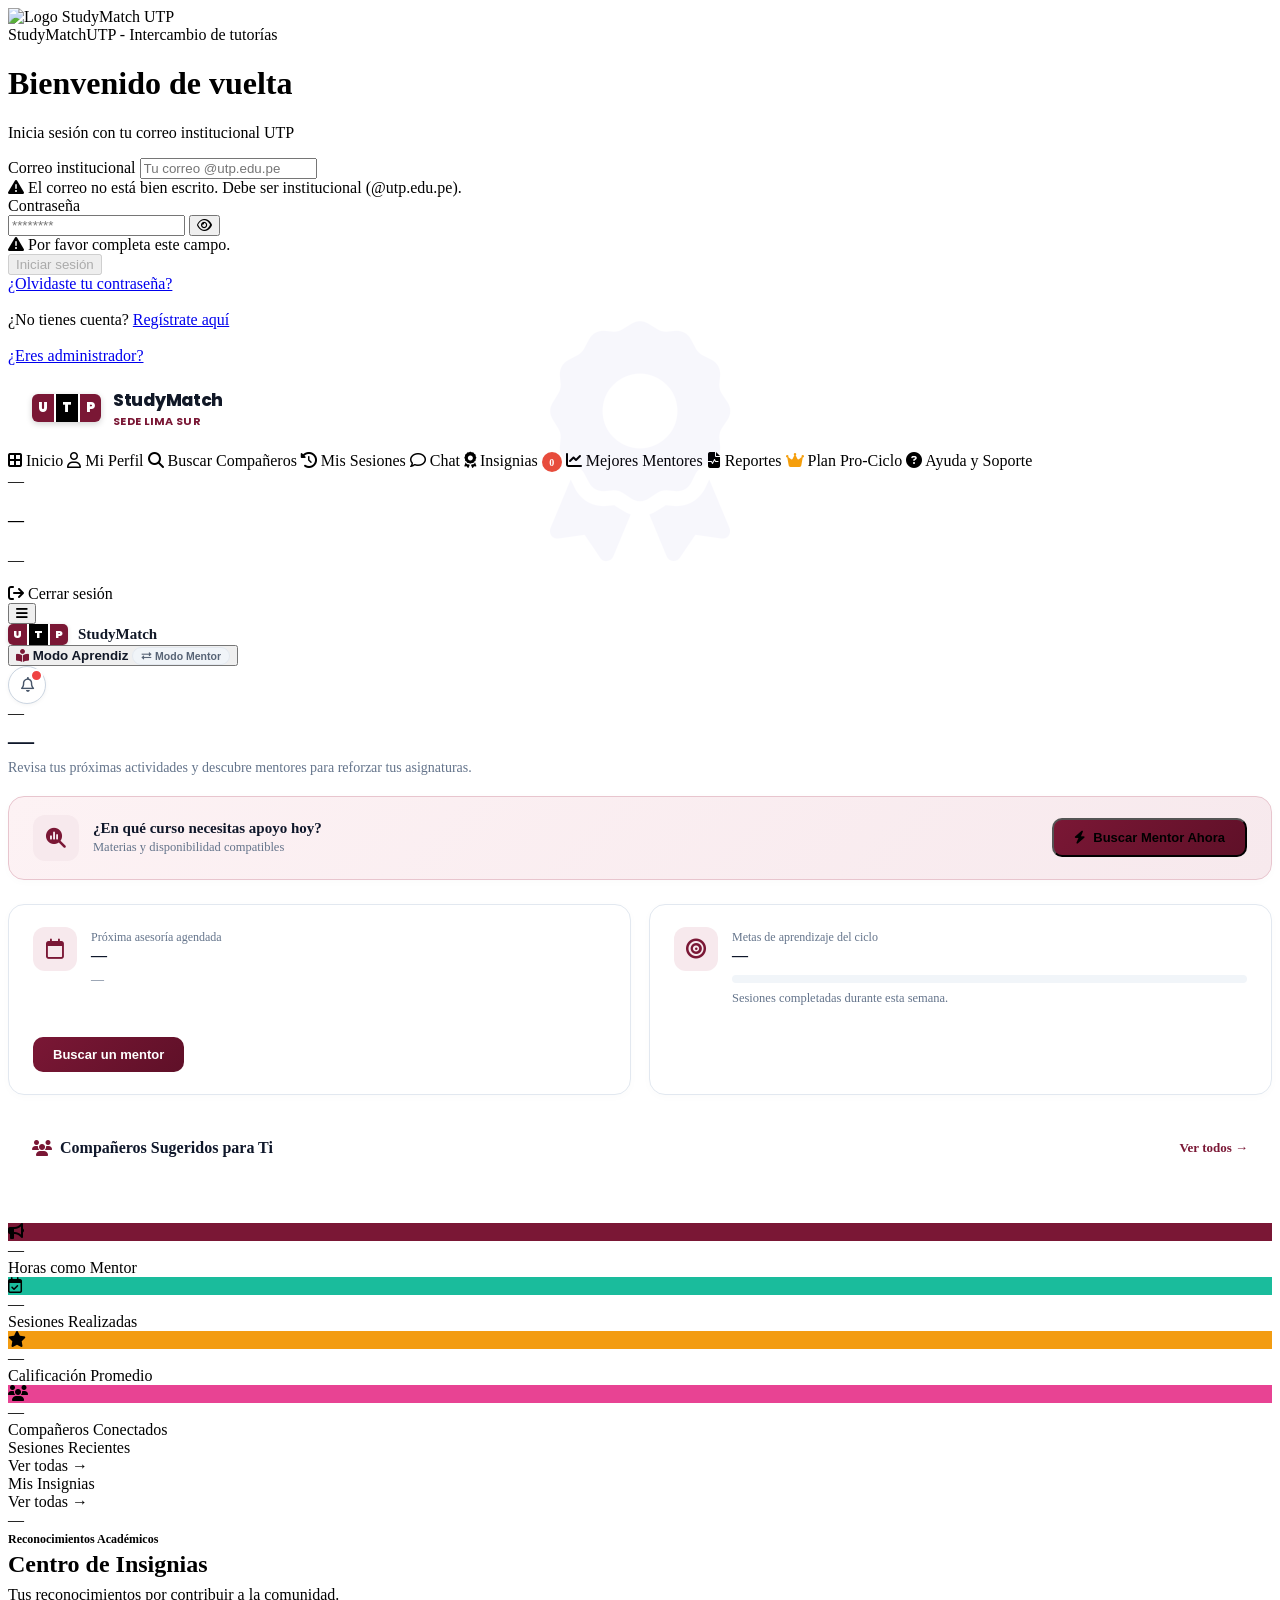
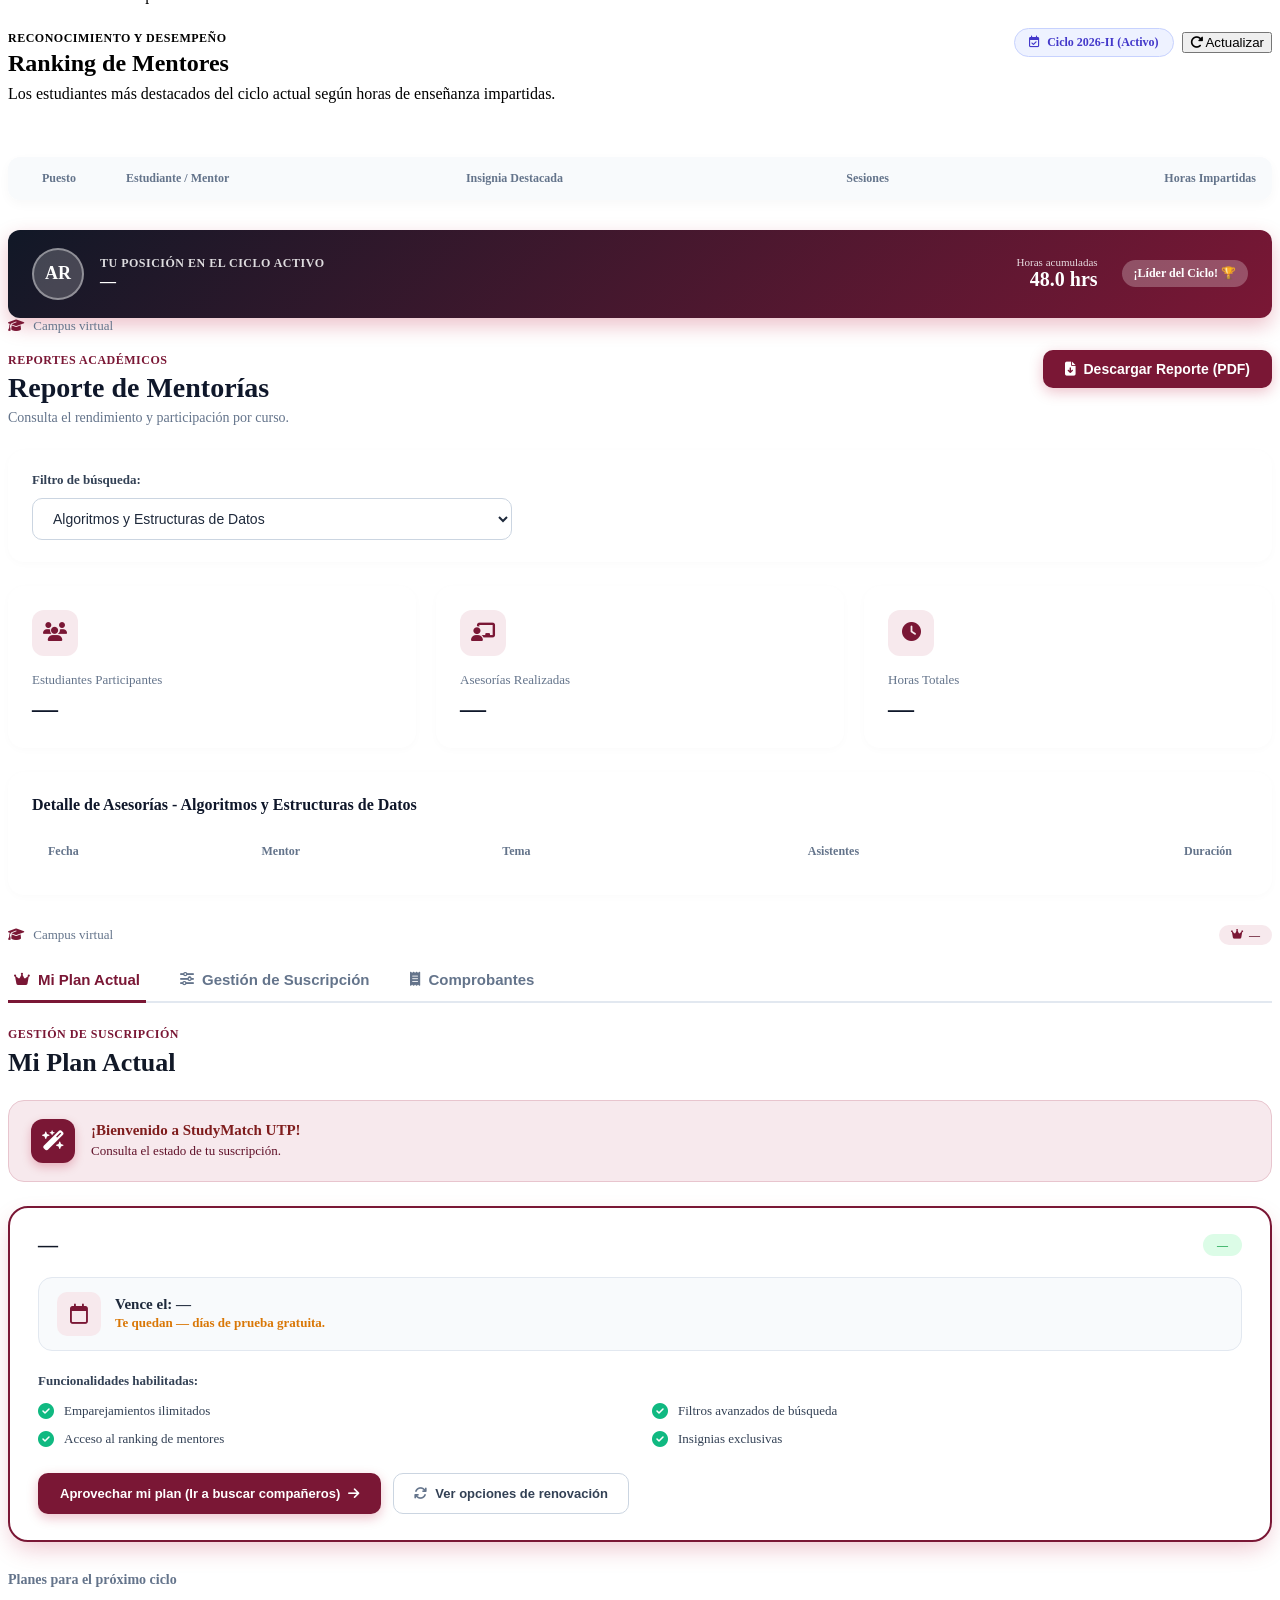
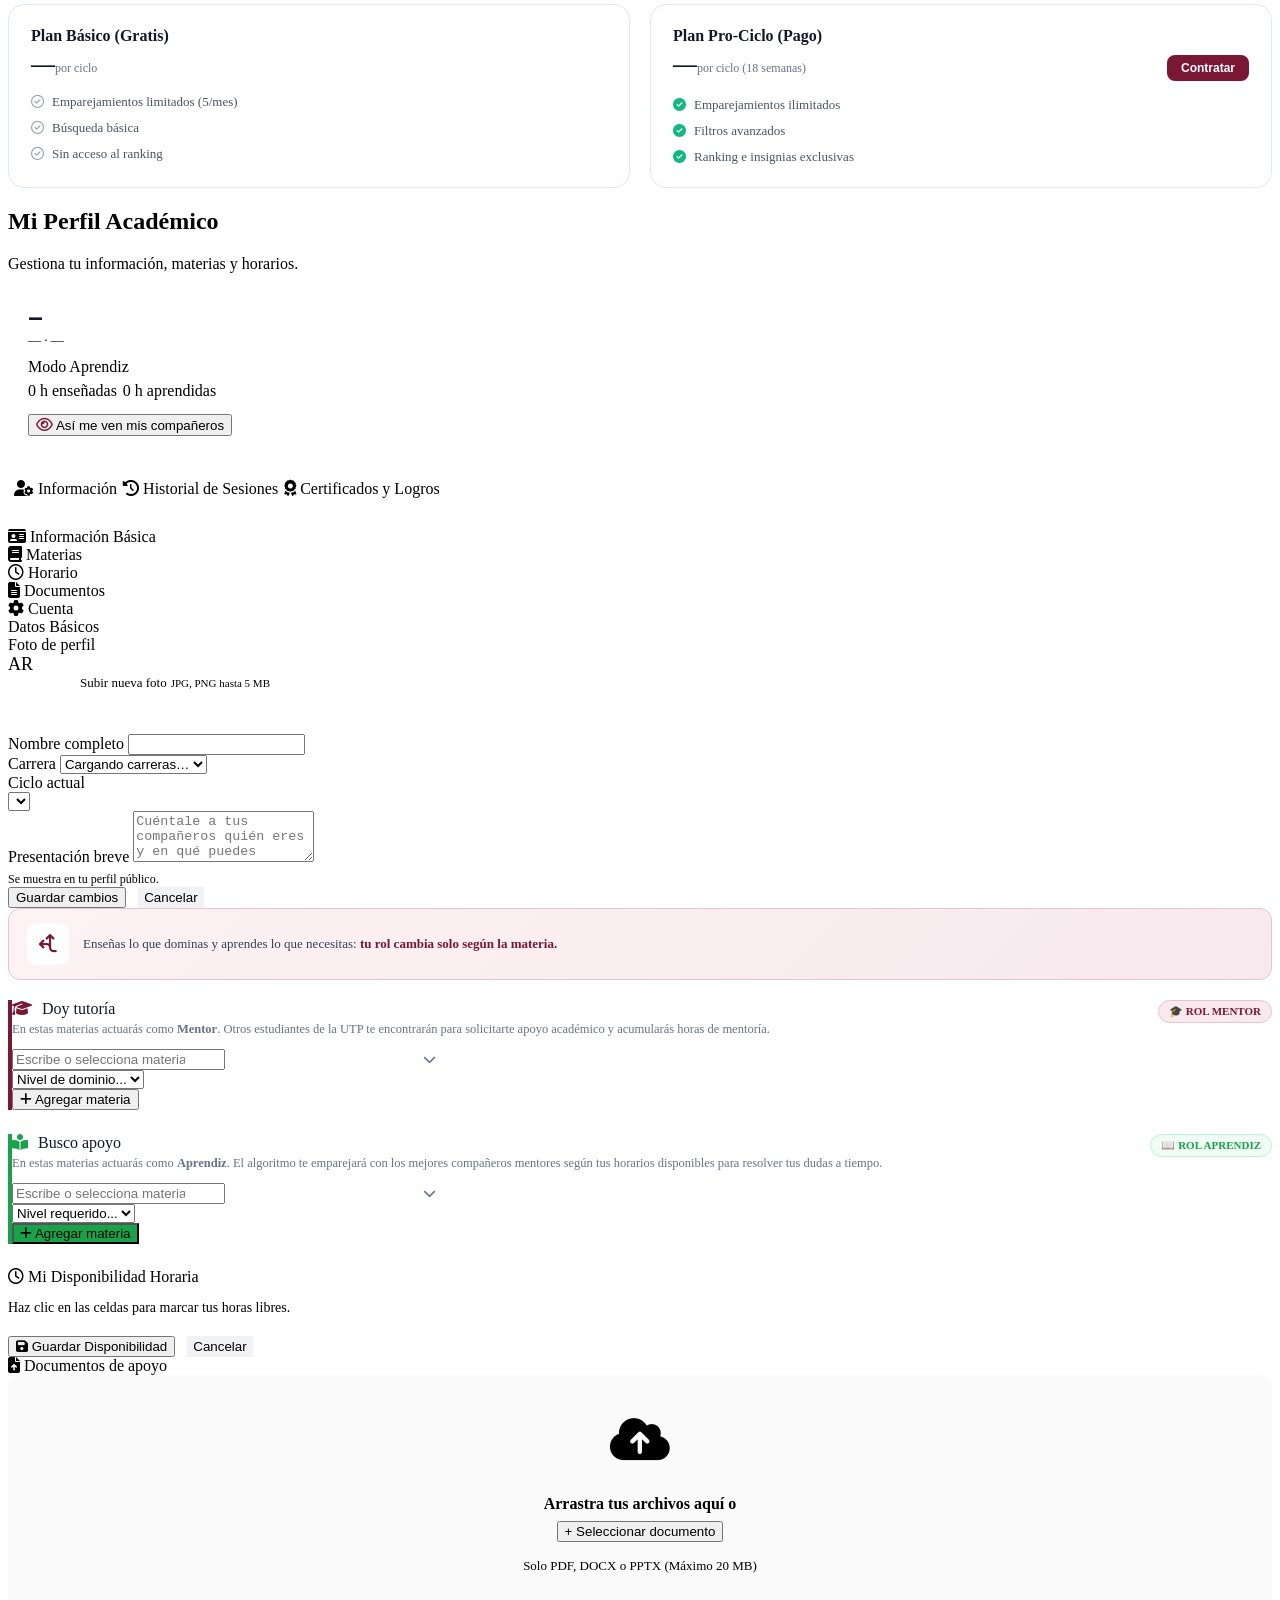
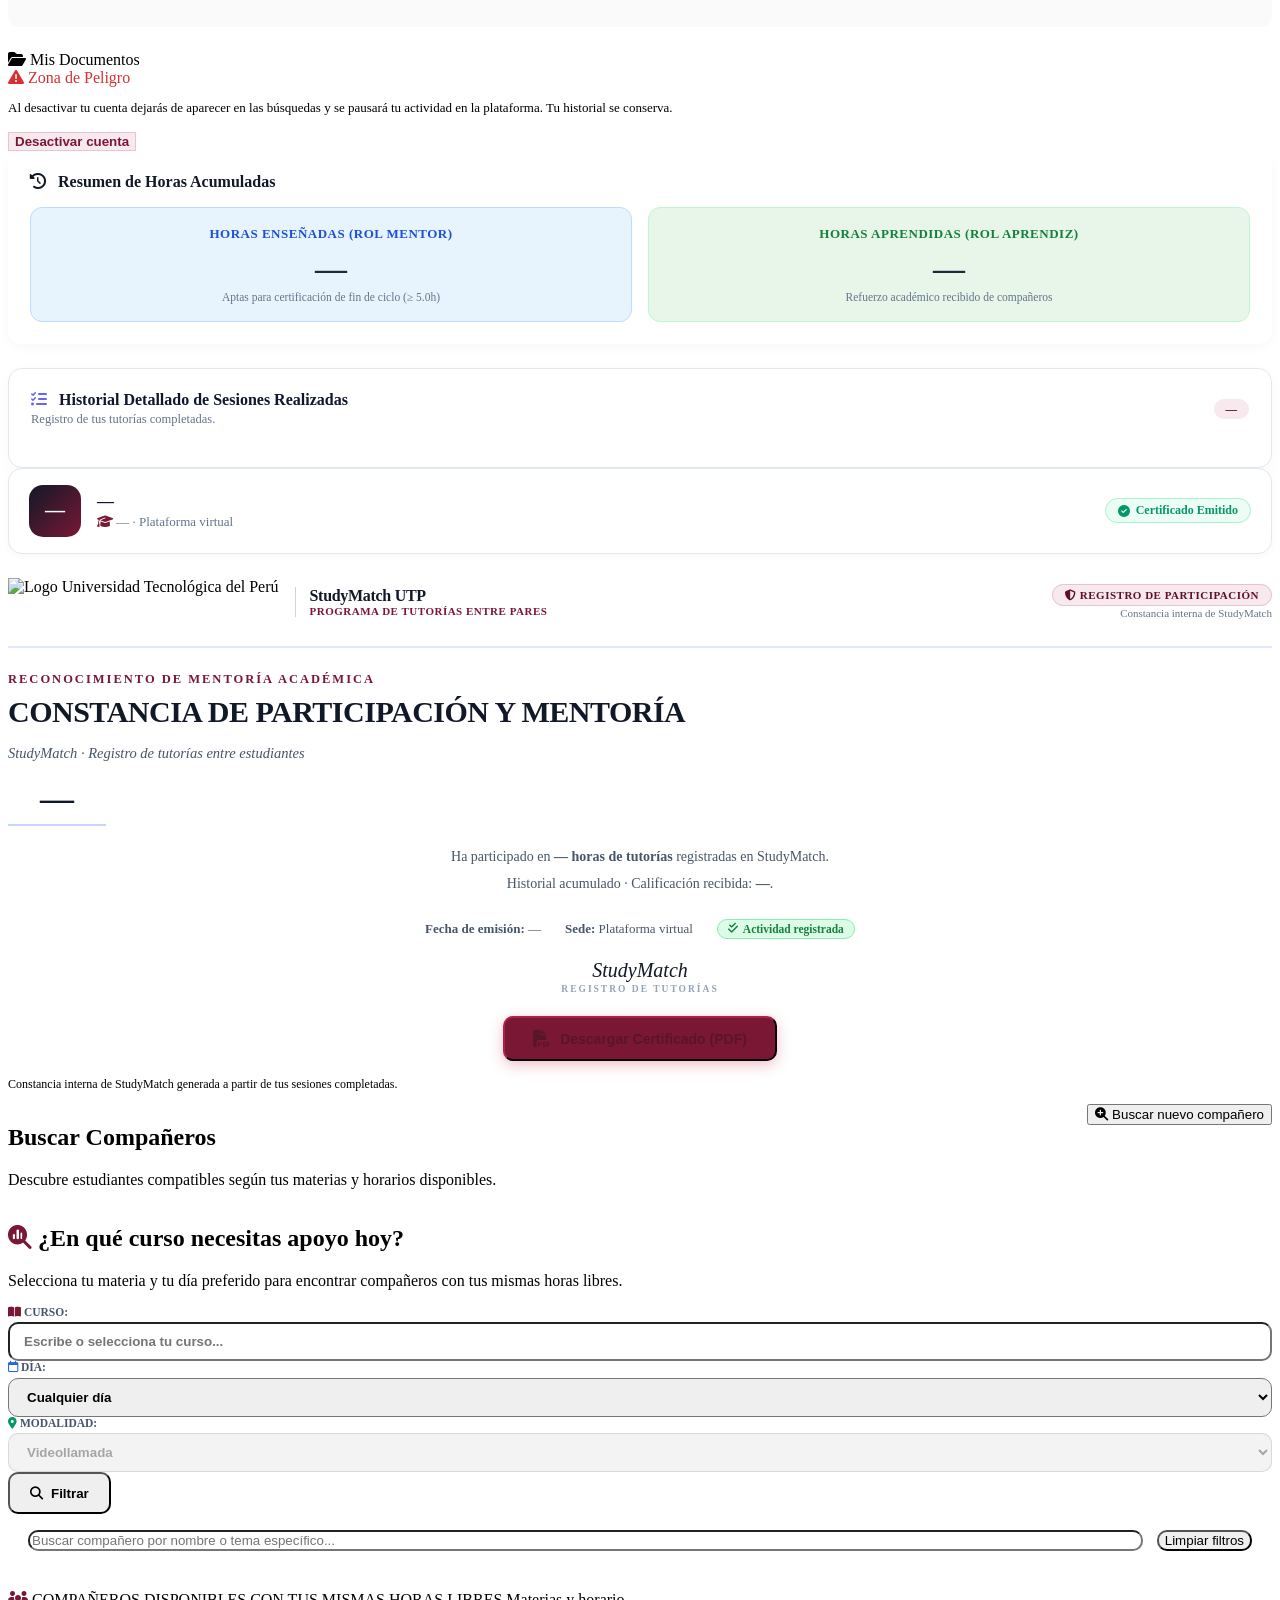
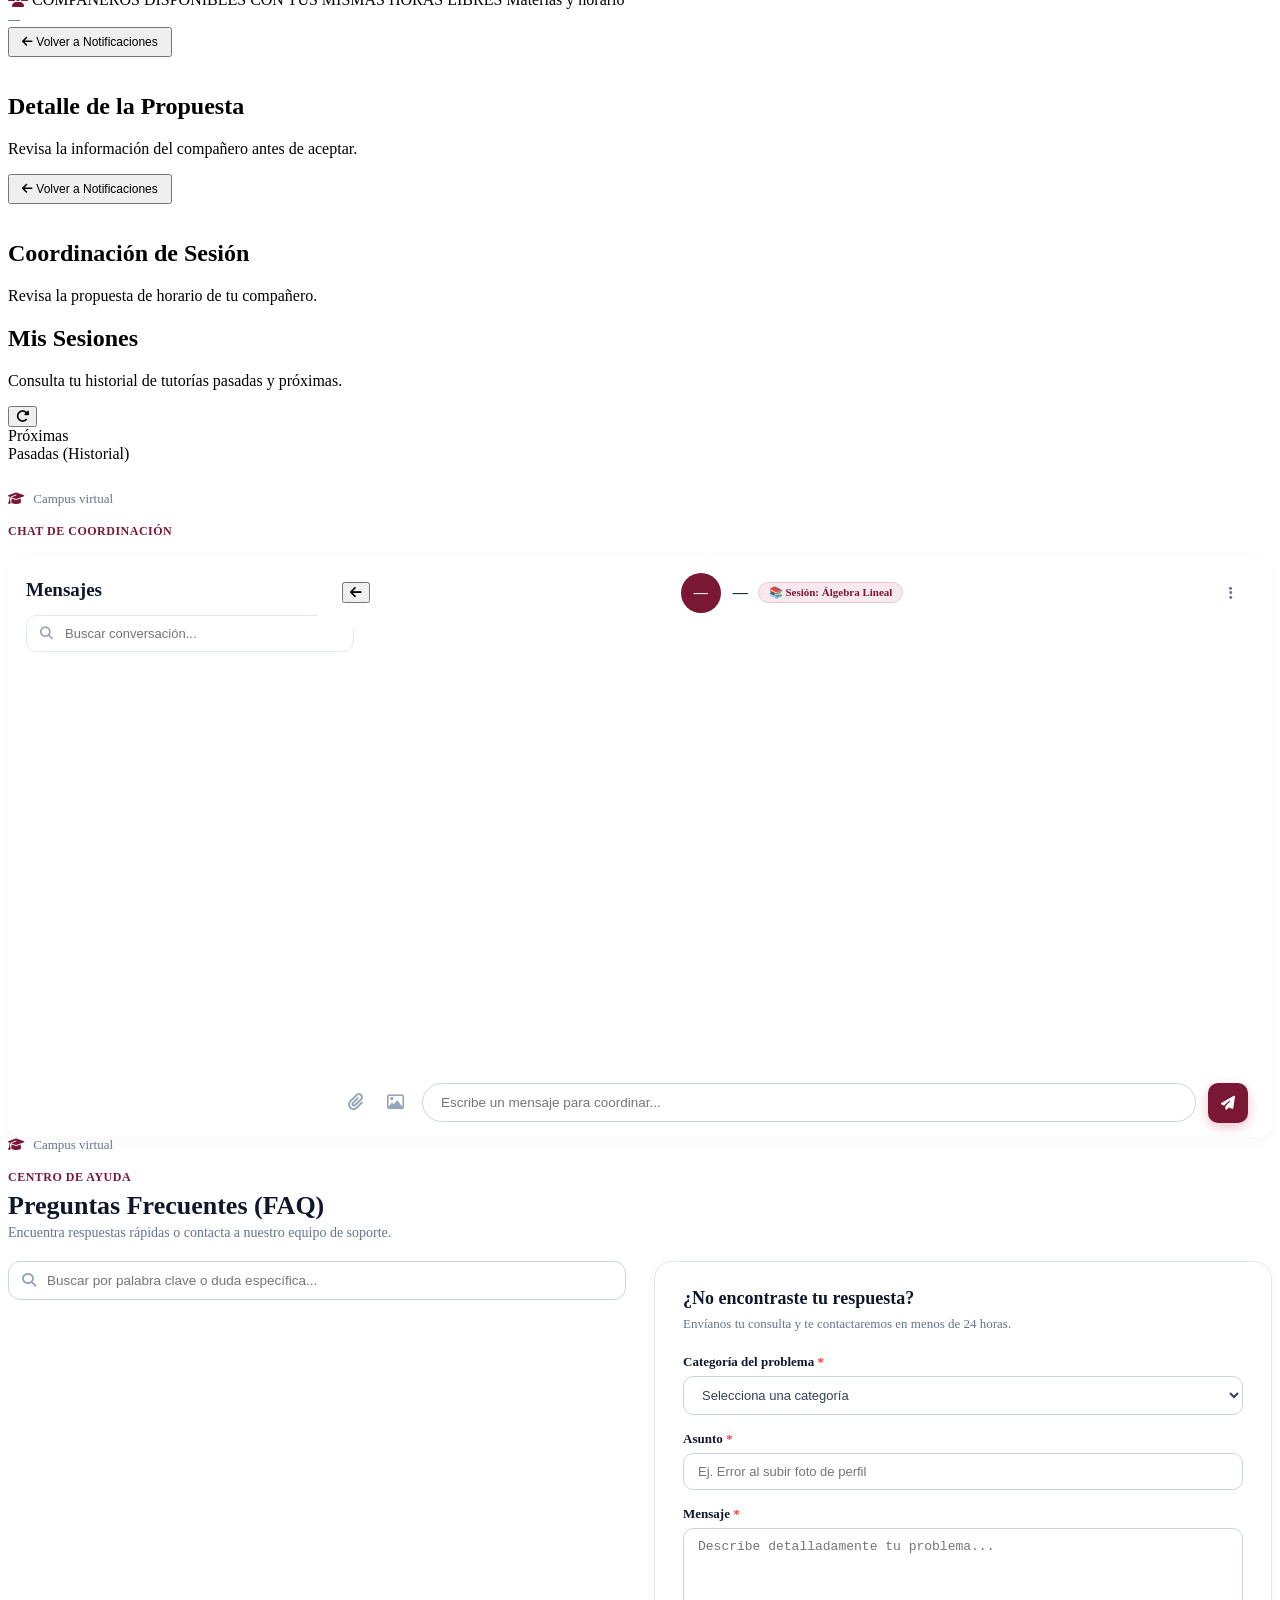
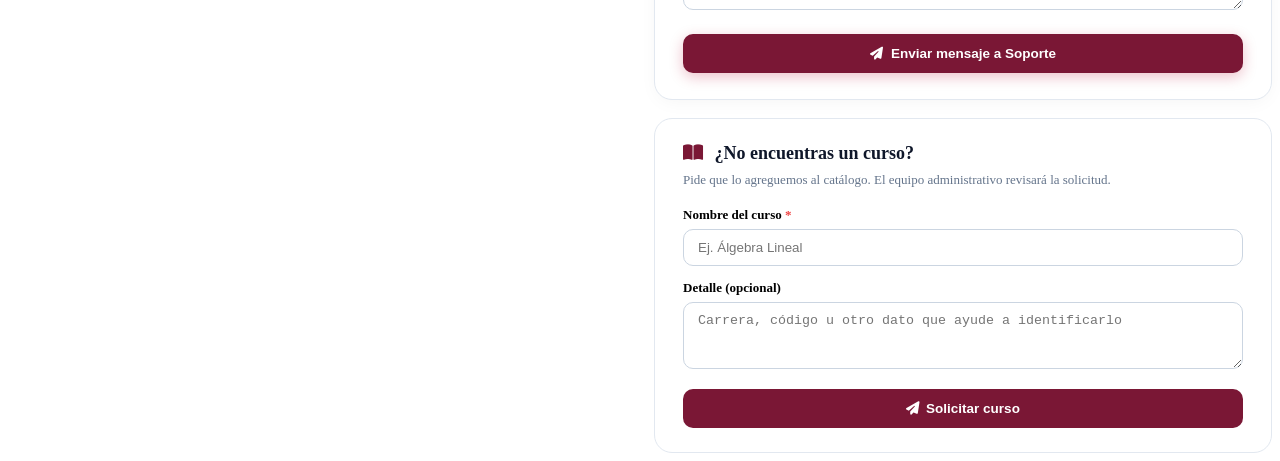
==== commit 587a8d21: "Add files via upload" ====
--- a/src/main/resources/templates/index.html
+++ b/src/main/resources/templates/index.html
@@ -5146,20 +5146,20 @@
 
                 <section id="mis-sesiones-section" class="page-section">
                     <div
-                        class="header"
-                        style="
-                            display: flex;
-                            justify-content: space-between;
-                            align-items: flex-start;
-                        "
-                    >
+                    <div class="header sess-head-new">
                         <div>
                             <h1>Mis Sesiones</h1>
                             <p>Consulta tu historial de tutorías pasadas y próximas.</p>
                         </div>
-                        <button class="btn btn-secondary" id="btn-rf027-refresh"
-                            ><i class="fa-solid fa-rotate-right"></i> Refrescar</button
-                        >
+                        <button
+                            class="refresh-round"
+                            id="btn-rf027-refresh"
+                            type="button"
+                            title="Refrescar"
+                            aria-label="Refrescar"
+                        >
+                            <i class="fa-solid fa-rotate-right"></i>
+                        </button>
                     </div>
 
                     <div
@@ -5172,24 +5172,19 @@
                         "
                     >
                         <div
+                    <div class="tabs-pills">
+                        <div
                             id="tab-proximas"
-                            style="
-                                font-weight: 600;
-                                color: var(--primary);
-                                cursor: pointer;
-                                padding-bottom: 8px;
-                                border-bottom: 2px solid var(--primary);
-                            "
+                            class="tab-pill active"
+                            role="tab"
+                            aria-selected="true"
                             >Próximas</div
                         >
                         <div
                             id="tab-pasadas"
-                            style="
-                                font-weight: 500;
-                                color: var(--text-muted);
-                                cursor: pointer;
-                                padding-bottom: 8px;
-                            "
+                            class="tab-pill"
+                            role="tab"
+                            aria-selected="false"
                             >Pasadas (Historial)</div
                         >
                     </div>
@@ -8792,121 +8787,40 @@
                 </div>
             </div> </template
         ><template id="session-card-template"
-            ><div
-                style="
-                    background: white;
-                    border: 1px solid var(--border-color);
-                    border-radius: 12px;
-                    margin-bottom: 24px;
-                    box-shadow: 0 4px 12px rgba(0, 0, 0, 0.03);
-                "
-            >
-                <div style="padding: 24px">
-                    <div
-                        style="
-                            display: flex;
-                            justify-content: space-between;
-                            align-items: flex-start;
-                            margin-bottom: 4px;
-                        "
+            ><div class="sess-card">
+                <div class="sess-card-top">
+                    <h2 data-field="materia"></h2>
+                    <span class="sess-badge" data-field="estado"></span>
+                </div>
+                <p class="sess-sub">Sesión de estudio colaborativo</p>
+
+                <hr class="sess-hr" />
+
+                <div class="sess-grid">
+                    <div class="sess-lbl"
+                        ><i class="fa-regular fa-user"></i> Compañero</div
                     >
-                        <h2
-                            style="margin: 0; font-size: 20px; font-weight: 700"
-                            data-field="materia"
-                        ></h2>
-                        <span
-                            style="
-                                background: #e8f5e9;
-                                color: #2ecc71;
-                                padding: 6px 12px;
-                                border-radius: 20px;
-                                font-size: 12px;
-                                font-weight: 600;
-                            "
-                            data-field="estado"
-                        ></span>
-                    </div>
-                    <p
-                        style="
-                            color: var(--text-muted);
-                            margin-top: 0;
-                            margin-bottom: 20px;
-                            font-size: 14px;
-                        "
-                        >Sesión de estudio colaborativo</p
+                    <div class="sess-val" data-field="companero"></div>
+
+                    <div class="sess-lbl"
+                        ><i class="fa-regular fa-calendar"></i> Fecha</div
                     >
-
-                    <hr
-                        style="
-                            border: 0;
-                            border-top: 1px solid var(--border-color);
-                            margin: 0 0 20px 0;
-                        "
-                    />
-
-                    <div
-                        style="
-                            display: grid;
-                            grid-template-columns: 120px 1fr;
-                            row-gap: 12px;
-                            font-size: 14px;
-                        "
+                    <div class="sess-val" data-field="fecha"></div>
+
+                    <div class="sess-lbl"
+                        ><i class="fa-regular fa-clock"></i> Hora</div
                     >
-                        <div
-                            style="
-                                color: var(--text-muted);
-                                display: flex;
-                                align-items: center;
-                                gap: 8px;
-                            "
-                            ><i
-                                class="fa-regular fa-user"
-                                style="width: 16px; text-align: center"
-                            ></i>
-                            Compañero</div
-                        >
-                        <div style="font-weight: 500" data-field="companero"></div>
-
-                        <div
-                            style="
-                                color: var(--text-muted);
-                                display: flex;
-                                align-items: center;
-                                gap: 8px;
-                            "
-                            ><i
-                                class="fa-regular fa-calendar"
-                                style="width: 16px; text-align: center"
-                            ></i>
-                            Fecha</div
-                        >
-                        <div style="font-weight: 500" data-field="fecha"></div>
-
-                        <div
-                            style="
-                                color: var(--text-muted);
-                                display: flex;
-                                align-items: center;
-                                gap: 8px;
-                            "
-                            ><i
-                                class="fa-regular fa-clock"
-                                style="width: 16px; text-align: center"
-                            ></i>
-                            Hora</div
-                        >
-                        <div style="font-weight: 500" data-field="hora"></div>
-                    </div>
-
-                    <hr
-                        style="border: 0; border-top: 1px solid var(--border-color); margin: 20px 0"
-                    />
-
-                    <p
-                        data-field="duracion"
-                        style="font-size: 13px; color: var(--text-muted); margin: 14px 0"
-                    ></p
-                    ><div style="display: flex; gap: 12px" data-field="acciones"></div>
+                    <div class="sess-val" data-field="hora"></div>
+                </div>
+
+                <hr class="sess-hr" />
+
+                <div class="sess-foot">
+                    <span class="dur-chip"
+                        ><i class="fa-regular fa-clock"></i>
+                        <span data-field="duracion"></span
+                    ></span>
+                    <div class="sess-actions" data-field="acciones"></div>
                 </div>
             </div> </template
         ><template id="podium-card-2"
